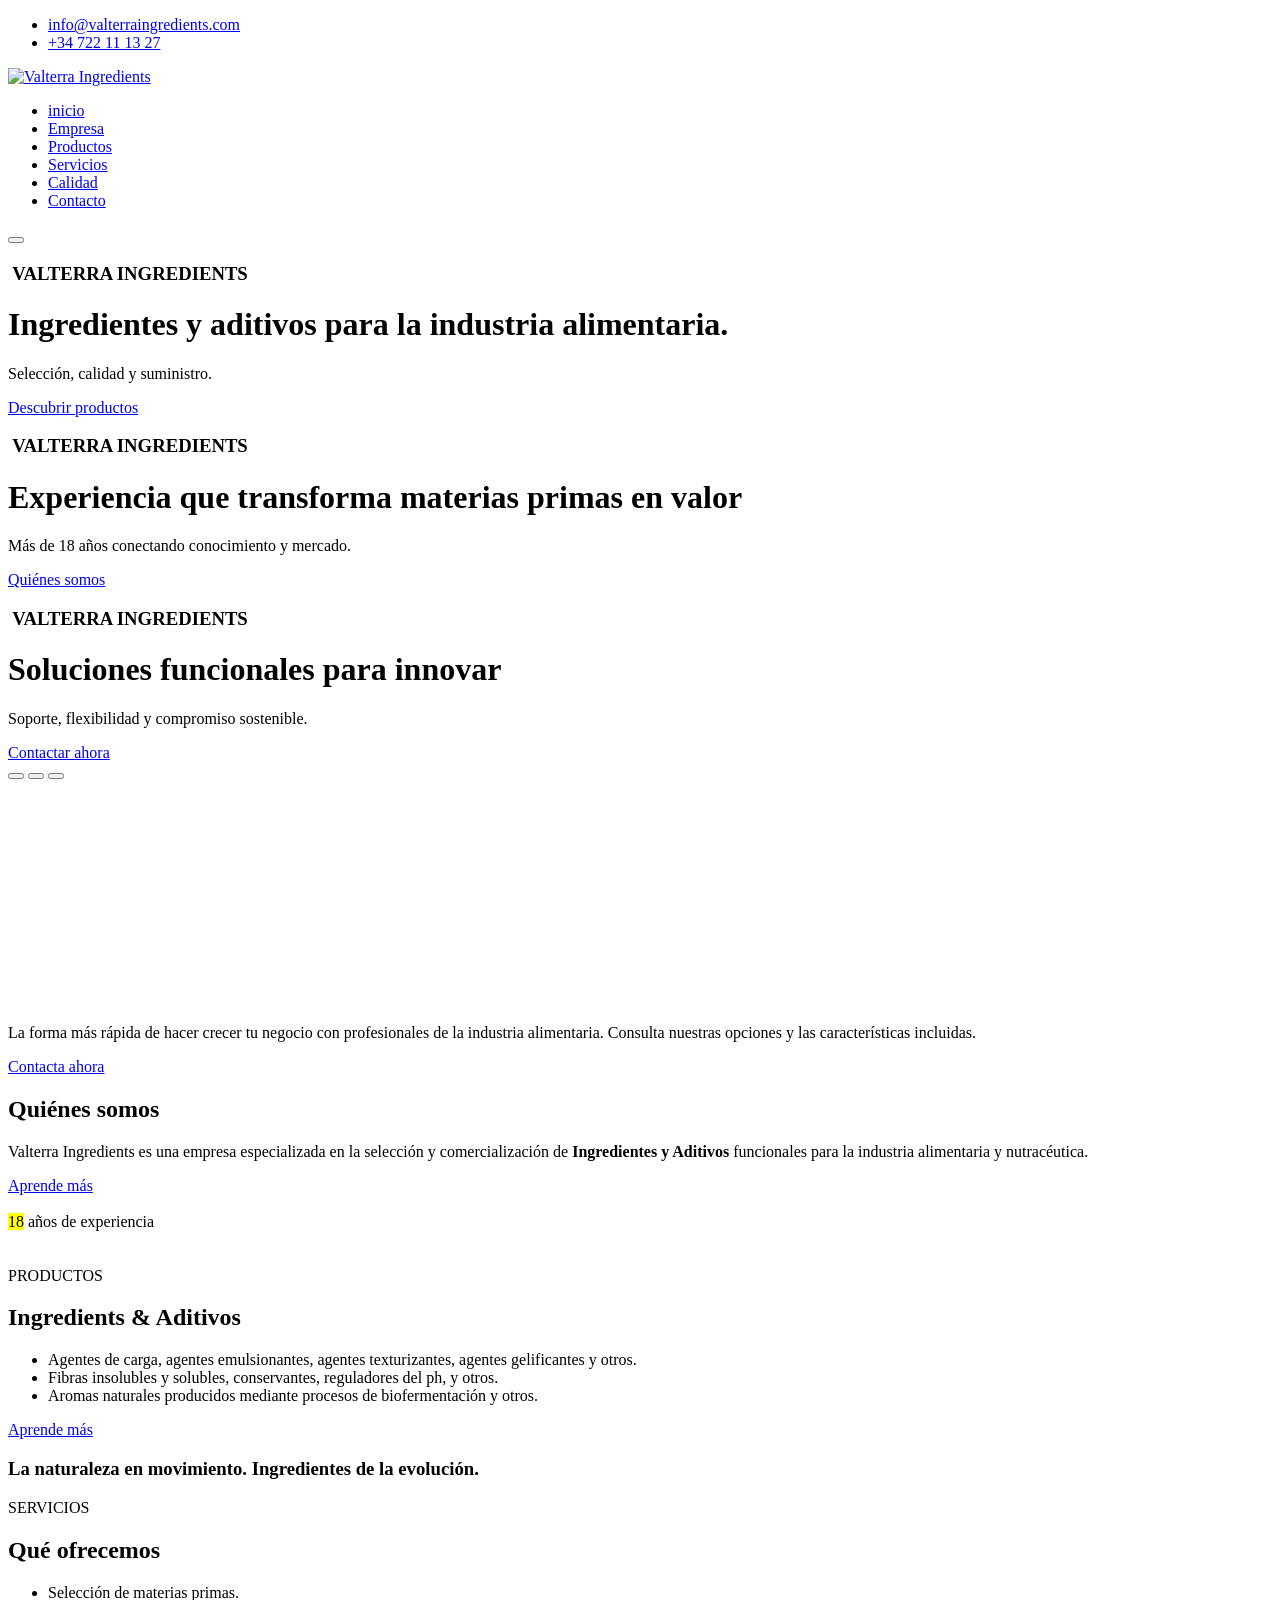
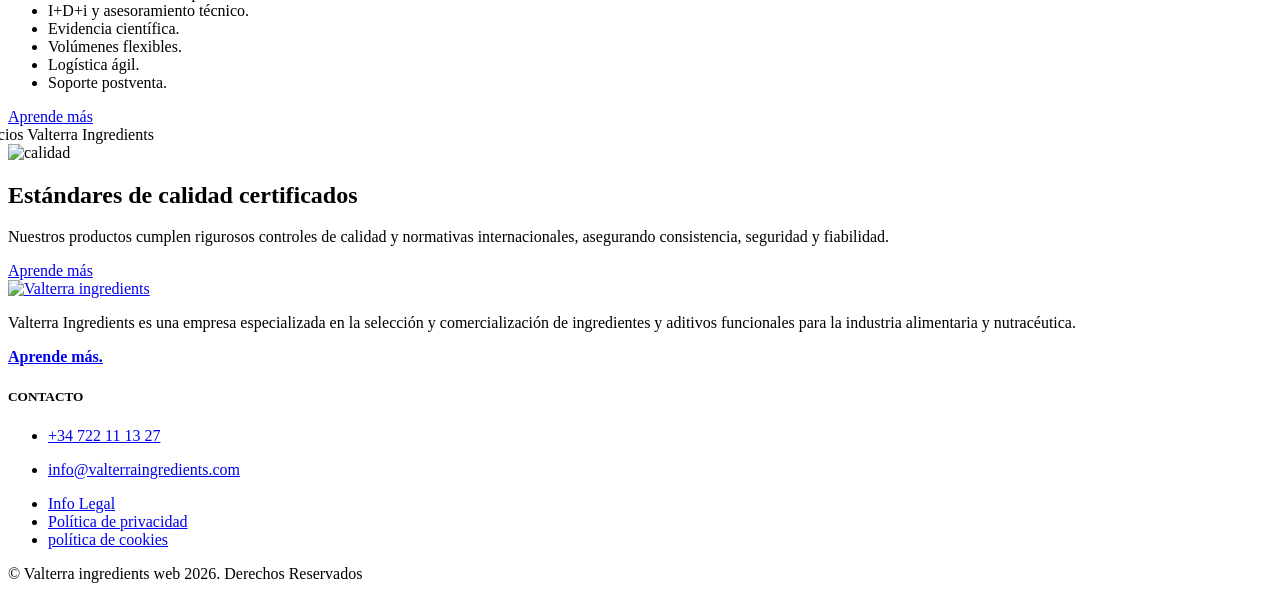
==== index.html @ 759c60b0 "Add files via upload" ====
<!DOCTYPE html>
<html lang="en">
	<head>

		<!-- Basic -->
		<meta charset="utf-8">
		<meta name="viewport" content="width=device-width, initial-scale=1">

		<title>Valterra Ingredients | Ingredientes y Aditivos para la Industria Alimentaria</title>	

		<meta name="keywords" content="ingredientes alimentarios, aditivos alimentarios, ingredientes funcionales, hidrocoloides, almidones, fibras, proteínas vegetales, nutracéutica, B2B ingredientes" />
		<meta name="description" content="Más de 18 años ofreciendo ingredientes y aditivos funcionales para la industria alimentaria. Soluciones a medida, calidad y soporte técnico.">
		<meta name="author" content="Luca Baseggio">
		<link rel="canonical" href="https://www.valterraingredients.com/">

		<!-- Favicon -->
		<link rel="shortcut icon" href="img/favicon.ico" type="image/x-icon" />
		<link rel="apple-touch-icon" href="img/apple-touch-icon.png">

		<!-- Mobile Metas -->
		<meta name="viewport" content="width=device-width, initial-scale=1, minimum-scale=1.0, shrink-to-fit=no">

		<!-- Web Fonts  -->
		<link id="googleFonts" href="https://fonts.googleapis.com/css?family=Poppins:300,400,500,600,700,800%7CShadows+Into+Light&display=swap" rel="stylesheet" type="text/css">

		<!-- Vendor CSS -->
		<link rel="stylesheet" href="vendor/bootstrap/css/bootstrap.min.css">
		<link rel="stylesheet" href="vendor/fontawesome-free/css/all.min.css">
		<link rel="stylesheet" href="vendor/animate/animate.compat.css">
		<link rel="stylesheet" href="vendor/simple-line-icons/css/simple-line-icons.min.css">
		<link rel="stylesheet" href="vendor/owl.carousel/assets/owl.carousel.min.css">
		<link rel="stylesheet" href="vendor/owl.carousel/assets/owl.theme.default.min.css">
		<link rel="stylesheet" href="vendor/magnific-popup/magnific-popup.min.css">

		<!-- Theme CSS -->
		<link rel="stylesheet" href="css/theme.css">
		<link rel="stylesheet" href="css/theme-elements.css">
		<link rel="stylesheet" href="css/theme-blog.css">
		<link rel="stylesheet" href="css/theme-shop.css">

		<!-- Current Page CSS -->
		<link rel="stylesheet" href="vendor/circle-flip-slideshow/css/component.css">

		<!-- Skin CSS -->
		<link id="skinCSS" rel="stylesheet" href="css/skins/default.css">

		<!-- Theme Custom CSS -->
		<link rel="stylesheet" href="css/custom.css">
		<style>
		@media (min-width: 992px) {
			.servicios-img-left {
				transform: translateX(-60px);
			}
		}

		@media (max-width: 991px) {
			.servicios-img-left {
				transform: none;
			}
		}
	</style>

	</head>
	<body data-plugin-page-transition>

		<div class="body">
			<header id="header" class="header-effect-shrink" data-plugin-options="{'stickyEnabled': true, 'stickyEffect': 'shrink', 'stickyEnableOnBoxed': true, 'stickyEnableOnMobile': false, 'stickyChangeLogo': true, 'stickyStartAt': 120, 'stickyHeaderContainerHeight': 70}">
				<div class="header-body border-color-primary header-body-bottom-border">
					<div class="header-top header-top-default border-bottom-0">
						<div class="container">
							<div class="header-row py-2">
								<div class="header-column justify-content-start">
									<div class="header-row">
										
									</div>
								</div>
								<div class="header-column justify-content-end">
									<div class="header-row">
										<nav class="header-nav-top">
											<ul class="nav nav-pills">
												<li class="nav-item">
													<a href="mailto:info@valterraingredients.com"><i class="far fa-envelope text-4 text-color-primary" style="top: 1px;"></i> info@valterraingredients.com</a>
												</li>
												<li class="nav-item">
													<a href="tel:+34 722 11 13 27"><i class="fab fa-whatsapp text-4 text-color-primary" style="top: 0;"></i> +34 722 11 13 27</a>
												</li>
											</ul>
										</nav>
									</div>
								</div>
							</div>
						</div>
					</div>
					<div class="header-container container">
						<div class="header-row">
							<div class="header-column">
								<div class="header-row">
									<div class="header-logo">
										<a href="index.html">
	<img alt="Valterra Ingredients" width="200" height="65" data-sticky-width="160" data-sticky-height="52" src="img/valterra-ingredients-logo.svg">
</a>
									</div>
								</div>
							</div>
							<div class="header-column justify-content-end">
								<div class="header-row">
									<div class="header-nav header-nav-line header-nav-top-line">
										<div class="header-nav-main header-nav-main-square header-nav-main-effect-2 header-nav-main-sub-effect-1">
											<nav class="collapse">
												<ul class="nav nav-pills" id="mainNav">
													<li class="dropdown">
														<a class="dropdown-item dropdown-toggle active" href="#">
															inicio
														</a>
														
													</li>
													<li class="dropdown dropdown-mega">
														<a class="dropdown-item dropdown-toggle" href="elements.html">
															Empresa
														</a>
														
													</li>
													<li class="dropdown">
														<a class="dropdown-item dropdown-toggle" href="productos.html">
															Productos
														</a>
														
													</li>
													<li class="dropdown">
														<a class="dropdown-item dropdown-toggle" href="#">
															Servicios
														</a>
														
													</li>
													<li class="dropdown">
														<a class="dropdown-item dropdown-toggle" href="#">
															Calidad
														</a>
													</li>
													<li class="dropdown">
														<a class="dropdown-item dropdown-toggle" href="#">
															Contacto
														</a>
														
													</li>
													
												</ul>
											</nav>
										</div>
										<button class="btn header-btn-collapse-nav" data-bs-toggle="collapse" data-bs-target=".header-nav-main nav">
											<i class="fas fa-bars"></i>
										</button>
									</div>
									
								</div>
							</div>
						</div>
					</div>
				</div>
			</header>

			<div role="main" class="main">
				<div class="owl-carousel owl-carousel-light owl-carousel-light-init-fadeIn owl-theme manual dots-inside dots-horizontal-center show-dots-hover dots-light nav-style-1 nav-inside nav-inside-plus nav-dark nav-lg nav-font-size-lg show-nav-hover mb-0" data-plugin-options="{'autoplayTimeout': 7000}" style="height: calc(100vh - 155px);">
					<div class="owl-stage-outer">
						<div class="owl-stage">

							<!-- Carousel Slide 1 -->
							<div class="owl-item position-relative overlay overlay-show overlay-op-5" style="background-image: url(img/slides/Valterra-slide1.webp); background-size: cover; background-position: center;">
								<div class="container position-relative z-index-3 h-100">
									<div class="row justify-content-center align-items-center h-100">
										<div class="col-lg-7 text-center">
											<div class="d-flex flex-column align-items-center justify-content-center h-100">
												<h3 class="position-relative text-color-light text-5 line-height-5 font-weight-medium ls-0 px-4 mb-2 appear-animation" data-appear-animation="fadeInDownShorterPlus" data-plugin-options="{'minWindowWidth': 0}">
													<span class="position-absolute right-100pct top-50pct transform3dy-n50 opacity-7">
														<img src="img/slides/slide-title-border-light.png" class="w-auto appear-animation" data-appear-animation="fadeInRightShorter" data-appear-animation-delay="250" data-plugin-options="{'minWindowWidth': 0}" alt="" />
													</span>
													VALTERRA INGREDIENTS
													<span class="position-absolute left-100pct top-50pct transform3dy-n50 opacity-7">
														<img src="img/slides/slide-title-border-light.png" class="w-auto appear-animation" data-appear-animation="fadeInLeftShorter" data-appear-animation-delay="250" data-plugin-options="{'minWindowWidth': 0}" alt="" />
													</span>
												</h3>
												<h1 class="text-color-light font-weight-extra-bold text-12-5 line-height-3 mb-2 appear-animation" data-appear-animation="blurIn" data-appear-animation-delay="500" data-plugin-options="{'minWindowWidth': 0}">Ingredientes y aditivos para la industria alimentaria.</h1>
												<p class="text-4-5 text-color-light font-weight-light opacity-7 text-center mb-5 px-lg-5" data-plugin-animated-letters data-plugin-options="{'startDelay': 1000, 'minWindowWidth': 0, 'animationSpeed': 30}">Selección, calidad y suministro.</p>
												<a href="productos.html" class="btn btn-light btn-outline btn-rounded text-color-light text-color-hover-dark font-weight-bold text-3 btn-px-5 py-3 appear-animation" data-appear-animation="fadeInUpShorter" data-appear-animation-delay="2500" data-plugin-options="{'minWindowWidth': 0}">Descubrir productos</a>
											</div>
										</div>
									</div>
								</div>
							</div>

							<!-- Carousel Slide 2 -->
							<div class="owl-item position-relative overlay overlay-show overlay-op-5" style="background-image: url(img/slides/Valterra-slide2.webp); background-size: cover; background-position: center;">
								<div class="container position-relative z-index-3 h-100">
									<div class="row justify-content-center align-items-center h-100">
										<div class="col-lg-7 text-center">
											<div class="d-flex flex-column align-items-center justify-content-center h-100">
												<h3 class="position-relative text-color-light text-5 line-height-5 font-weight-medium ls-0 px-4 mb-2 appear-animation" data-appear-animation="fadeInDownShorterPlus" data-plugin-options="{'minWindowWidth': 0}">
													<span class="position-absolute right-100pct top-50pct transform3dy-n50 opacity-7">
														<img src="img/slides/slide-title-border-light.png" class="w-auto appear-animation" data-appear-animation="fadeInRightShorter" data-appear-animation-delay="250" data-plugin-options="{'minWindowWidth': 0}" alt="" />
													</span>
													VALTERRA INGREDIENTS
													<span class="position-absolute left-100pct top-50pct transform3dy-n50 opacity-7">
														<img src="img/slides/slide-title-border-light.png" class="w-auto appear-animation" data-appear-animation="fadeInLeftShorter" data-appear-animation-delay="250" data-plugin-options="{'minWindowWidth': 0}" alt="" />
													</span>
												</h3>
												<h1 class="text-color-light font-weight-extra-bold text-12-5 line-height-3 mb-2 appear-animation" data-appear-animation="blurIn" data-appear-animation-delay="500" data-plugin-options="{'minWindowWidth': 0}">Experiencia que transforma materias primas en valor</h1>
												<p class="text-4-5 text-color-light font-weight-light opacity-7 text-center mb-5 px-lg-5" data-plugin-animated-letters data-plugin-options="{'startDelay': 1000, 'minWindowWidth': 0, 'animationSpeed': 30}">Más de 18 años conectando conocimiento y mercado.</p>
												<a href="#" class="btn btn-light btn-outline btn-rounded text-color-light text-color-hover-dark font-weight-bold text-3 btn-px-5 py-3 appear-animation" data-appear-animation="fadeInUpShorter" data-appear-animation-delay="2500" data-plugin-options="{'minWindowWidth': 0}">Quiénes somos</a>
											</div>
										</div>
									</div>
								</div>
							</div>

							<!-- Carousel Slide 3 -->
							<div class="owl-item position-relative overlay overlay-show overlay-op-5" style="background-image: url(img/slides/Valterra-slide3.webp); background-size: cover; background-position: center;">
								<div class="container position-relative z-index-3 h-100">
									<div class="row justify-content-center align-items-center h-100">
										<div class="col-lg-7 text-center">
											<div class="d-flex flex-column align-items-center justify-content-center h-100">
												<h3 class="position-relative text-color-light text-5 line-height-5 font-weight-medium ls-0 px-4 mb-2 appear-animation" data-appear-animation="fadeInDownShorterPlus" data-plugin-options="{'minWindowWidth': 0}">
													<span class="position-absolute right-100pct top-50pct transform3dy-n50 opacity-7">
														<img src="img/slides/slide-title-border-light.png" class="w-auto appear-animation" data-appear-animation="fadeInRightShorter" data-appear-animation-delay="250" data-plugin-options="{'minWindowWidth': 0}" alt="" />
													</span>
													VALTERRA INGREDIENTS
													<span class="position-absolute left-100pct top-50pct transform3dy-n50 opacity-7">
														<img src="img/slides/slide-title-border-light.png" class="w-auto appear-animation" data-appear-animation="fadeInLeftShorter" data-appear-animation-delay="250" data-plugin-options="{'minWindowWidth': 0}" alt="" />
													</span>
												</h3>
												<h1 class="text-color-light font-weight-extra-bold text-12-5 line-height-3 mb-2 appear-animation" data-appear-animation="blurIn" data-appear-animation-delay="500" data-plugin-options="{'minWindowWidth': 0}">Soluciones funcionales para innovar</h1>
												<p class="text-4-5 text-color-light font-weight-light opacity-7 text-center mb-5 px-lg-5" data-plugin-animated-letters data-plugin-options="{'startDelay': 1000, 'minWindowWidth': 0, 'animationSpeed': 30}">Soporte, flexibilidad y compromiso sostenible.</p>
												<a href="#" class="btn btn-light btn-outline btn-rounded text-color-light text-color-hover-dark font-weight-bold text-3 btn-px-5 py-3 appear-animation" data-appear-animation="fadeInUpShorter" data-appear-animation-delay="2500" data-plugin-options="{'minWindowWidth': 0}">Contactar ahora</a>
											</div>
										</div>
									</div>
								</div>
							</div>

						</div>
					</div>
					<div class="owl-dots mb-5">
						<button role="button" class="owl-dot active"><span></span></button>
						<button role="button" class="owl-dot"><span></span></button>
						<button role="button" class="owl-dot"><span></span></button>
					</div>
				</div>


				<div class="home-intro" id="home-intro">
					<div class="container">

						<div class="row align-items-center">
							<div class="col-lg-8">
								<p>
									La forma más rápida de hacer crecer tu negocio con profesionales de la <span class="highlighted-word">industria alimentaria.</span>
									<span>Consulta nuestras opciones y las características incluidas.</span>
								</p>
							</div>
							<div class="col-lg-4">
								<div class="get-started text-start text-lg-end">
									<a href="contacto.html" class="btn btn-primary btn-lg text-3 font-weight-semibold px-4 py-3">Contacta ahora</a>
									
								</div>
							</div>
						</div>

					</div>
				</div>
<div id="examples">
<section class="section section-height-3 bg-color-grey m-0 border-0">
					<div class="container">
						<div class="row align-items-center justify-content-center">
							<div class="col-lg-6 pb-sm-4 pb-lg-0 pe-lg-5 mb-sm-5 mb-lg-0">
								<h2 class="text-color-dark font-weight-normal text-6 mb-2">Quiénes <strong class="font-weight-extra-bold">somos</strong></h2>
								<p class="lead pe-lg-5 me-lg-5">Valterra Ingredients es una empresa especializada en la selección y comercialización de <strong>Ingredientes y Aditivos</strong> funcionales para la industria alimentaria y nutracéutica.</p>
								<a href="empresa.html" class="btn btn-dark font-weight-semibold btn-px-4 btn-py-2 text-2">Aprende más</a><br><br>
							<mark class="text-dark mark mark-pos-2 mark-height-50 mark-color bg-color-before-primary-rgba-30 font-secondary text-15 mark-height-30 n-ls-5 p-0">18</mark>
									<span class="custom-font-tertiary text-6 text-dark n-ls-1 fst-italic ps-2">años de experiencia</span></div>
							
									
								
							<div class="col-sm-8 col-md-6 col-lg-4 offset-sm-4 offset-md-4 offset-lg-2 position-relative mt-sm-5" style="top: 1.7rem;">
								<img src="img/home/valterra-home2.jpg" class="img-fluid position-absolute d-none d-sm-block appear-animation" data-appear-animation="expandIn" data-appear-animation-delay="300" style="top: 10%; left: -50%;" alt="" />
								<img src="img/home/valterra-home3.jpg" class="img-fluid position-absolute d-none d-sm-block appear-animation" data-appear-animation="expandIn" style="top: -33%; left: -29%;" alt="" />
								<img src="img/home/valterra-home1.jpg" class="img-fluid position-relative appear-animation mb-2" data-appear-animation="expandIn" data-appear-animation-delay="600" alt="" />
							</div>
						</div>
					</div>
				</section>
<div class="divider divider-primary">
								<i class="fas fa-chevron-down"></i>
							</div>
	
<section class="section section-height-3 section-parallax bg-color-light border-0 m-0" data-plugin-parallax data-plugin-options="{'speed': 1.5, 'parallaxHeight': '100%', 'offset': 70}" data-image-src="img/home/productos-background.jpg">
					<div class="container container-xl-custom">
						<div class="row align-items-center">
							<div class="col-md-6 col-lg-5 col-xl-6 text-center pe-5 mb-5 mb-md-0 appear-animation" data-appear-animation="fadeInLeftShorter" data-appear-animation-delay="400">
								<img src="img/home/productos-home.jpg" class="img-fluid" alt="" />
							</div>
							<div class="col-md-6 col-lg-7 col-xl-6 appear-animation" data-appear-animation="fadeInLeftShorter" data-appear-animation-delay="200">
								<span class="font-weight-bold text-color-dark opacity-8 text-4">PRODUCTOS</span>
								<h2 class="font-weight-bold text-9 mb-4">Ingredients & Aditivos</h2>
								<ul class="list list-icons pb-2 mb-4">
									<li><i class="fas fa-caret-right top-6"></i> <span class="text-4">Agentes de carga, agentes emulsionantes, agentes texturizantes, agentes gelificantes y otros.</span></li>
									<li><i class="fas fa-caret-right top-6"></i> <span class="text-4">Fibras insolubles y solubles, conservantes, reguladores del ph, y otros.</span></li>
									<li><i class="fas fa-caret-right top-6"></i> <span class="text-4">Aromas naturales producidos mediante procesos de biofermentación y otros.</span></li>
								</ul>
								<a href="productos.html" class="btn btn-primary font-weight-semibold rounded-0 btn-px-5 py-3 text-2">Aprende más</a>
							</div>
						</div>
					</div>
				</section>
					
	<div class="divider divider-primary">
								<i class="fas fa-chevron-down"></i>
							</div>
	
	
					<section class="section border-0 p-relative">
						<div class="particles-wrapper z-index-1">
							<div id="particles-1"></div>
						</div>
						<div class="container">
							<div class="row py-5 my-5">
								<div class="col text-center py-5">
									<h3 class="m-0 text-5-5"><span class="highlighted-word">La naturaleza en movimiento. Ingredientes de la evolución.</span></h3>
								</div>
							</div>
						</div>
					</section>
<div class="divider divider-primary">
								<i class="fas fa-chevron-down"></i>
							</div>
				
<section class="section section-height-3 section-parallax bg-color-light border-0 m-0" 
	data-plugin-parallax 
	data-plugin-options="{'speed': 1.5, 'parallaxHeight': '100%', 'offset': 70}" 
	data-image-src="img/home/servicios-background.jpg">

	<div class="container container-xl-custom">
		<div class="row align-items-center justify-content-center">

			<!-- TESTO A SINISTRA SU DESKTOP, SOTTO SU MOBILE -->
			<div class="col-md-6 col-lg-5 col-xl-5 offset-xl-1 order-2 order-md-1 appear-animation" 
				data-appear-animation="fadeInRightShorter" 
				data-appear-animation-delay="200">

				<span class="font-weight-bold text-color-dark opacity-8 text-4">SERVICIOS</span>

				<h2 class="font-weight-bold text-9 mb-4">Qué ofrecemos</h2>

				<ul class="list list-icons pb-2 mb-4">
					<li>
						<i class="fas fa-caret-right top-6"></i> 
						<span class="text-4">Selección de materias primas.</span>
					</li>

					<li>
						<i class="fas fa-caret-right top-6"></i> 
						<span class="text-4">I+D+i y asesoramiento técnico.</span>
					</li>

					<li>
						<i class="fas fa-caret-right top-6"></i> 
						<span class="text-4">Evidencia científica.</span>
					</li>

					<li>
						<i class="fas fa-caret-right top-6"></i> 
						<span class="text-4">Volúmenes flexibles.</span>
					</li>

					<li>
						<i class="fas fa-caret-right top-6"></i> 
						<span class="text-4">Logística ágil.</span>
					</li>

					<li>
						<i class="fas fa-caret-right top-6"></i> 
						<span class="text-4">Soporte postventa.</span>
					</li>
				</ul>

				<a href="servicios.html" class="btn btn-primary font-weight-semibold rounded-0 btn-px-5 py-3 text-2">
					Aprende más
				</a>

			</div>

			<!-- IMMAGINE A DESTRA SU DESKTOP, SOPRA SU MOBILE -->
			<div class="col-md-6 col-lg-5 col-xl-4 offset-xl-1 text-center ps-md-5 mb-5 mb-md-0 order-1 order-md-2 appear-animation servicios-img-left" 
				data-appear-animation="fadeInRightShorter" 
				data-appear-animation-delay="400">

				<img src="img/home/servicios-home.jpg" class="img-fluid" alt="Servicios Valterra Ingredients" />

			</div>

		</div>
	</div>

</section>
	
				</div>
				<div class="divider divider-primary">
								<i class="fas fa-chevron-down"></i>
							</div>
				
				<div class="container"><div class="row align-items-center pb-5 pb-lg-0 mb-5 mb-lg-0">
							<div class="col-lg-5 text-center text-lg-start appear-animation" data-appear-animation="fadeInRightShorterPlus" data-appear-animation-delay="100">
								<img src="img/home/home-quality.jpg" class="img-fluid rounded-circle mb-4 mb-lg-0" alt="calidad" />
							</div>
							<div class="col-lg-6 text-center text-lg-start appear-animation" data-appear-animation="fadeInRightShorterPlus" data-appear-animation-delay="100">
								<h2 class="text-color-dark font-weight-medium text-8 mb-4-5">Estándares de calidad <strong>certificados</strong></h2>
								<p class="text-3-5 line-height-8 mb-4">Nuestros productos cumplen rigurosos controles de calidad y normativas internacionales, asegurando consistencia, seguridad y fiabilidad. </p>
								<a href="calidad.html" class="btn btn-secondary btn-outline btn-rounded font-weight-bold btn-px-5 py-3">Aprende más</a>
							</div>
						</div>
				<div class="divider divider-primary">
								<i class="fas fa-chevron-down"></i>
							</div>

					

				</div>
                             
			

					
				
			</div>

			<footer id="footer">
				<div class="container">
					
					<div class="row py-5 my-4">
						<div class="col-md-6 mb-4 mb-lg-0">
							<a href="index.html" class="logo pe-0 pe-lg-3">
								<img alt="Valterra ingredients" src="img/valterra-ingredients-logo-white.png" class="opacity-7 bottom-4" height="50">
							</a>
							<p class="mt-2 mb-2">Valterra Ingredients es una empresa especializada en la selección y comercialización de ingredientes y aditivos funcionales para la industria alimentaria y nutracéutica.</p>
							<p class="mb-0"><a href="empresa.html" class="btn-flat btn-xs text-color-light"><strong class="text-2">Aprende más.</strong><i class="fas fa-angle-right p-relative top-1 ps-2"></i></a></p>
						</div>
						<div class="col-md-6">
							<h5 class="text-3 mb-3">CONTACTO</h5>
							<div class="row">
								<div class="col-md-6">
									<ul class="list list-icons list-icons-lg">
										
										<li class="mb-1"><i class="fab fa-whatsapp text-color-primary"></i><p class="m-0"><a href="tel:+34 722 11 13 27">+34 722 11 13 27</a></p></li>
										<li class="mb-1"><i class="far fa-envelope text-color-primary"></i><p class="m-0"><a href="mailto:info@valterraingredients.com">info@valterraingredients.com</a></p></li>
									</ul>
								</div>
								<div class="col-md-6">
									<ul class="list list-icons list-icons-sm">
										<li><i class="fas fa-angle-right"></i><a href="infolegal.html" class="link-hover-style-1 ms-1">Info Legal</a></li>
										<li><i class="fas fa-angle-right"></i><a href="politica-de-privacidad.html" class="link-hover-style-1 ms-1">Política de privacidad</a></li>
										<li><i class="fas fa-angle-right"></i><a href="politica-de-cookies.html" class="link-hover-style-1 ms-1">política de cookies</a></li>
									</ul>
								</div>
							</div>
						</div>
					</div>
				</div>
				<div class="footer-copyright footer-copyright-style-2">
					<div class="container py-2">
						<div class="row py-4">
							<div class="col d-flex align-items-center justify-content-center">
								<p>© Valterra ingredients web 2026. Derechos Reservados </p>
							</div>
						</div>
					</div>
				</div>
			</footer>
		</div>

		<!-- Vendor -->
		<script src="vendor/plugins/js/plugins.min.js"></script>
		<script src="vendor/particles/particles.min.js"></script>

		<!-- Theme Base, Components and Settings -->
		<script src="js/theme.js"></script>

		<!-- Circle Flip Slideshow Script -->
		<script src="vendor/circle-flip-slideshow/js/jquery.flipshow.min.js"></script>
		<!-- Current Page Views -->
		<script src="js/views/view.home.js"></script>

		<!-- Theme Custom -->
		<script src="js/custom.js"></script>

		<!-- Theme Initialization Files -->
		<script src="js/theme.init.js"></script>
<!-- Examples -->
		<script src="js/examples/examples.particles.js"></script>
	</body>
</html>
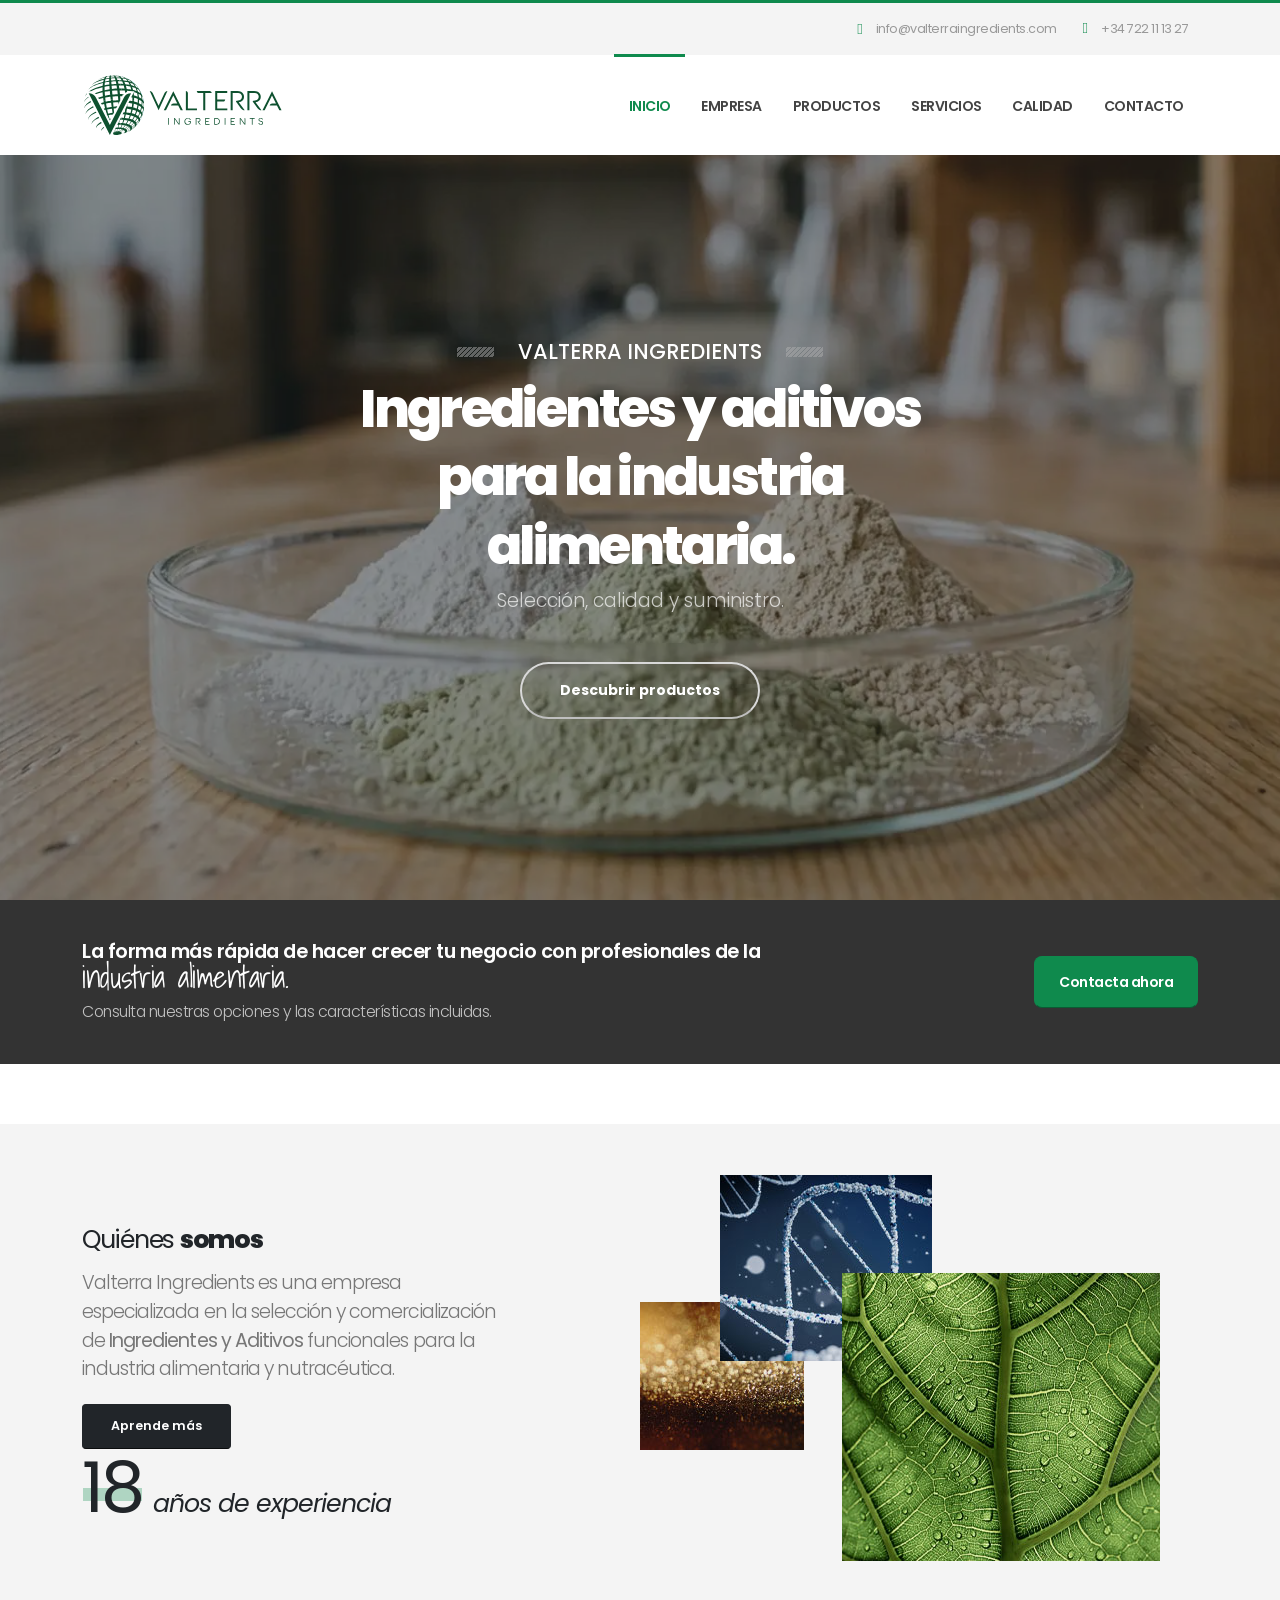
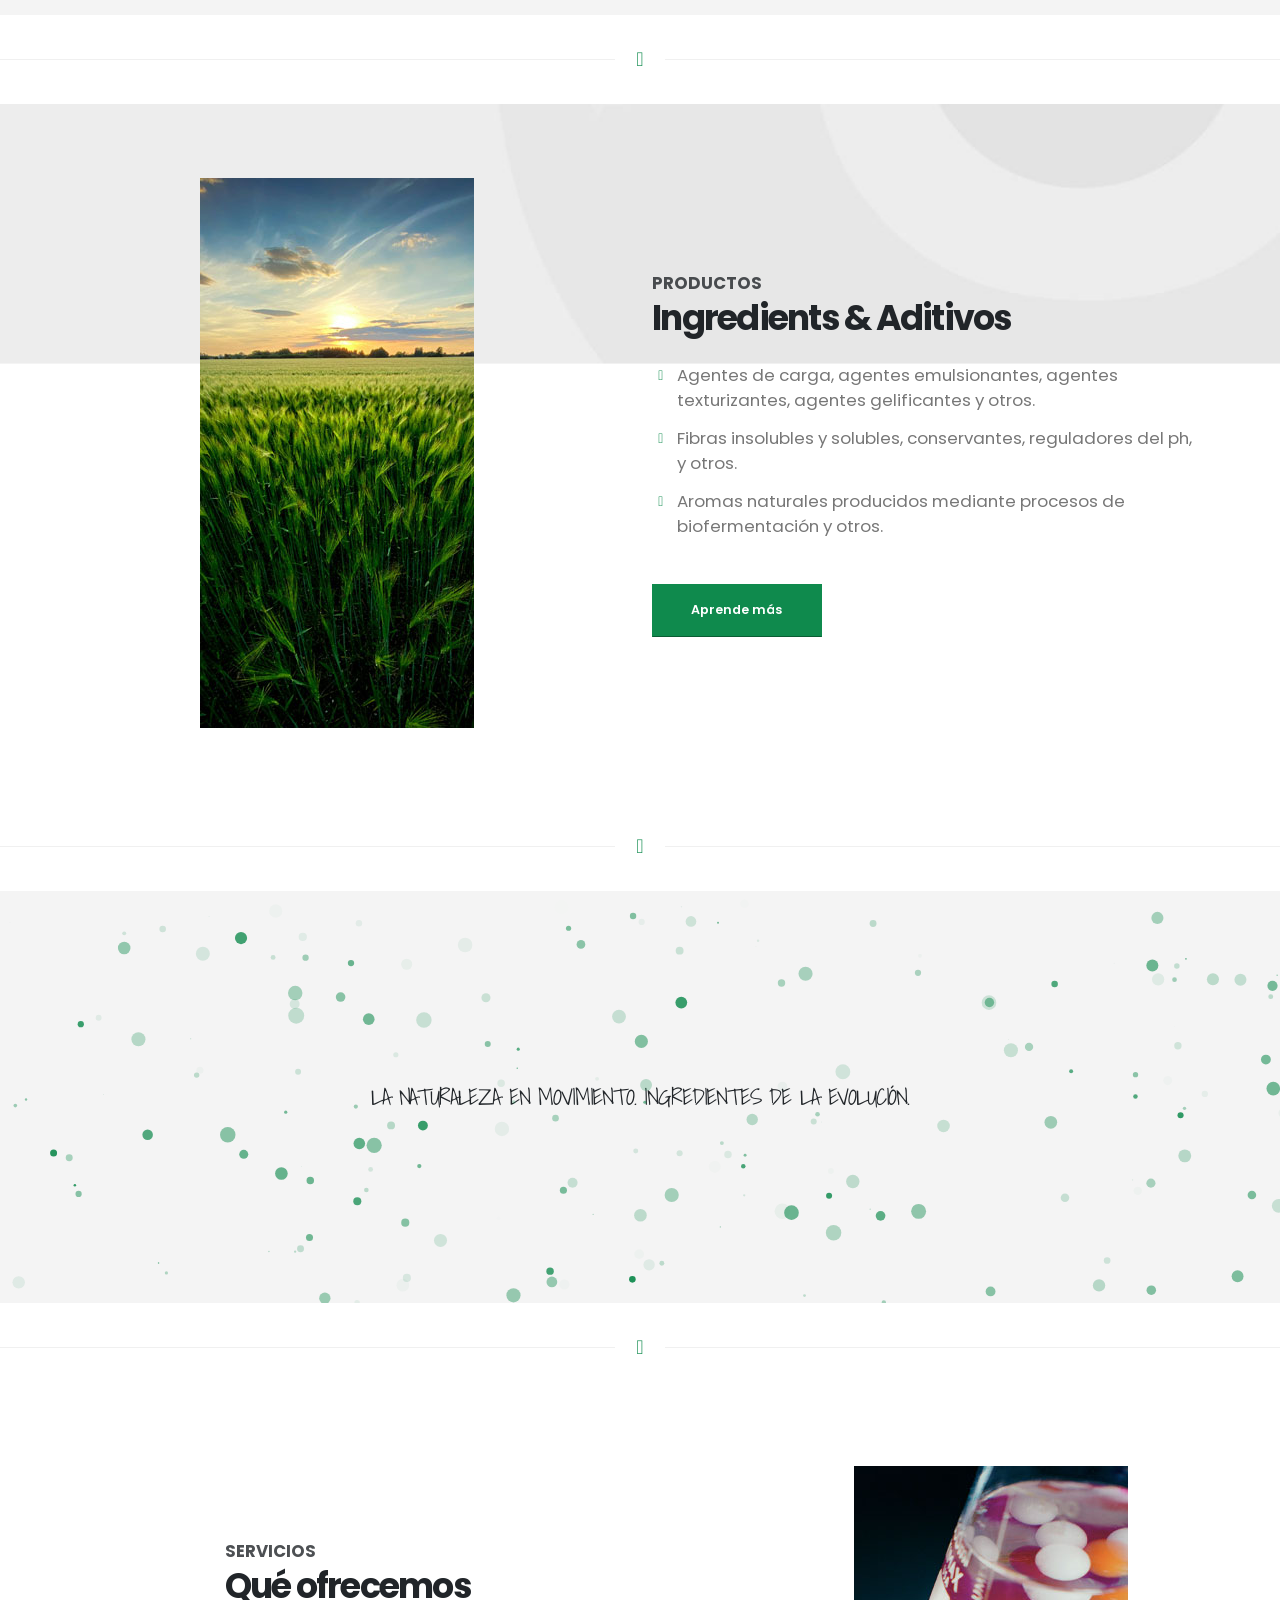
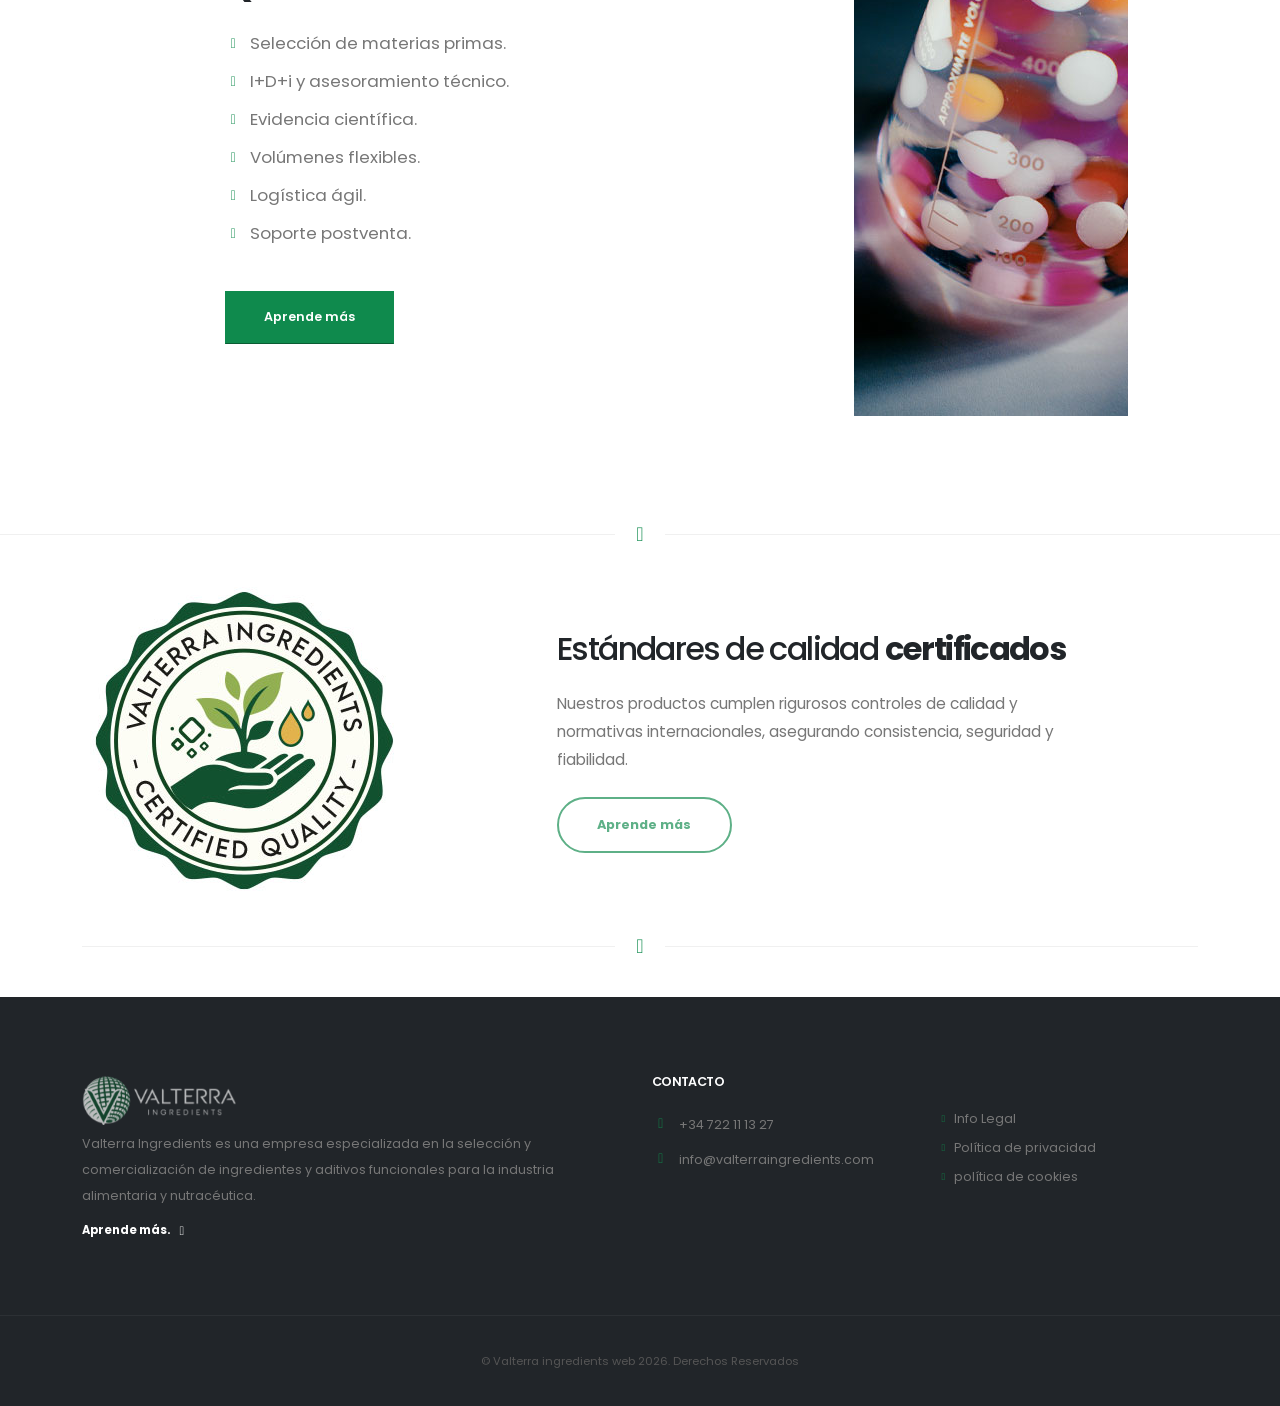
==== commit 09597646: "Add files via upload" ====
--- a/index.html
+++ b/index.html
@@ -1,52 +1,79 @@
 <!DOCTYPE html>
-<html lang="en">
+<html lang="es">
 	<head>
 
-		<!-- Basic -->
-		<meta charset="utf-8">
-		<meta name="viewport" content="width=device-width, initial-scale=1">
-
-		<title>Valterra Ingredients | Ingredientes y Aditivos para la Industria Alimentaria</title>	
-
-		<meta name="keywords" content="ingredientes alimentarios, aditivos alimentarios, ingredientes funcionales, hidrocoloides, almidones, fibras, proteínas vegetales, nutracéutica, B2B ingredientes" />
-		<meta name="description" content="Más de 18 años ofreciendo ingredientes y aditivos funcionales para la industria alimentaria. Soluciones a medida, calidad y soporte técnico.">
-		<meta name="author" content="Luca Baseggio">
-		<link rel="canonical" href="https://www.valterraingredients.com/">
-
-		<!-- Favicon -->
-		<link rel="shortcut icon" href="img/favicon.ico" type="image/x-icon" />
-		<link rel="apple-touch-icon" href="img/apple-touch-icon.png">
-
-		<!-- Mobile Metas -->
-		<meta name="viewport" content="width=device-width, initial-scale=1, minimum-scale=1.0, shrink-to-fit=no">
-
-		<!-- Web Fonts  -->
-		<link id="googleFonts" href="https://fonts.googleapis.com/css?family=Poppins:300,400,500,600,700,800%7CShadows+Into+Light&display=swap" rel="stylesheet" type="text/css">
-
-		<!-- Vendor CSS -->
-		<link rel="stylesheet" href="vendor/bootstrap/css/bootstrap.min.css">
-		<link rel="stylesheet" href="vendor/fontawesome-free/css/all.min.css">
-		<link rel="stylesheet" href="vendor/animate/animate.compat.css">
-		<link rel="stylesheet" href="vendor/simple-line-icons/css/simple-line-icons.min.css">
-		<link rel="stylesheet" href="vendor/owl.carousel/assets/owl.carousel.min.css">
-		<link rel="stylesheet" href="vendor/owl.carousel/assets/owl.theme.default.min.css">
-		<link rel="stylesheet" href="vendor/magnific-popup/magnific-popup.min.css">
-
-		<!-- Theme CSS -->
-		<link rel="stylesheet" href="css/theme.css">
-		<link rel="stylesheet" href="css/theme-elements.css">
-		<link rel="stylesheet" href="css/theme-blog.css">
-		<link rel="stylesheet" href="css/theme-shop.css">
-
-		<!-- Current Page CSS -->
-		<link rel="stylesheet" href="vendor/circle-flip-slideshow/css/component.css">
-
-		<!-- Skin CSS -->
-		<link id="skinCSS" rel="stylesheet" href="css/skins/default.css">
-
-		<!-- Theme Custom CSS -->
-		<link rel="stylesheet" href="css/custom.css">
-		<style>
+	<!-- Basic -->
+	<meta charset="utf-8">
+	<meta name="viewport" content="width=device-width, initial-scale=1, minimum-scale=1.0, shrink-to-fit=no">
+	<meta name="theme-color" content="#1F4D3A">
+	<meta name="robots" content="index, follow">
+	<meta name="language" content="es">
+	<meta http-equiv="content-language" content="es">
+
+	<title>Valterra Ingredients | Ingredientes y Aditivos Alimentarios</title>
+
+	<meta name="description" content="Proveedor B2B de ingredientes y aditivos funcionales para la industria alimentaria y nutracéutica. Calidad, trazabilidad y soporte técnico.">
+	<meta name="keywords" content="ingredientes alimentarios, aditivos alimentarios, ingredientes funcionales, hidrocoloides, almidones, fibras, proteínas vegetales, nutracéutica, B2B ingredientes">
+	<meta name="author" content="Luca Baseggio">
+
+	<link rel="canonical" href="https://www.valterraingredients.com/">
+
+	<!-- Open Graph / Facebook / LinkedIn -->
+	<meta property="og:locale" content="es_ES">
+	<meta property="og:type" content="website">
+	<meta property="og:site_name" content="Valterra Ingredients">
+	<meta property="og:title" content="Valterra Ingredients | Ingredientes y Aditivos Alimentarios">
+	<meta property="og:description" content="Proveedor de ingredientes y aditivos funcionales para la industria alimentaria y nutracéutica. Calidad, trazabilidad y soporte técnico.">
+	<meta property="og:url" content="https://www.valterraingredients.com/">
+	<meta property="og:image" content="https://www.valterraingredients.com/img/og/og-valterra-ingredients.jpg">
+	<meta property="og:image:type" content="image/jpeg">
+	<meta property="og:image:width" content="1200">
+	<meta property="og:image:height" content="630">
+	<meta property="og:image:alt" content="Valterra Ingredients - Ingredientes y aditivos funcionales para la industria alimentaria">
+
+	<!-- Twitter / X -->
+	<meta name="twitter:card" content="summary_large_image">
+	<meta name="twitter:title" content="Valterra Ingredients | Ingredientes y Aditivos Alimentarios">
+	<meta name="twitter:description" content="Proveedor de ingredientes y aditivos funcionales para la industria alimentaria y nutracéutica. Calidad, trazabilidad y soporte técnico.">
+	<meta name="twitter:image" content="https://www.valterraingredients.com/img/og/og-valterra-ingredients.jpg">
+	<meta name="twitter:image:alt" content="Valterra Ingredients - Ingredientes y aditivos funcionales para la industria alimentaria">
+
+	<!-- Favicon -->
+	<link rel="icon" type="image/png" href="/img/favicon/favicon-96x96.png" sizes="96x96">
+	<link rel="icon" type="image/svg+xml" href="/img/favicon/favicon.svg">
+	<link rel="shortcut icon" href="/img/favicon/favicon.ico">
+	<link rel="apple-touch-icon" sizes="180x180" href="/img/favicon/apple-touch-icon.png">
+	<meta name="apple-mobile-web-app-title" content="Valterra">
+	<link rel="manifest" href="/img/favicon/site.webmanifest">
+
+	<!-- Web Fonts -->
+	<link id="googleFonts" href="https://fonts.googleapis.com/css?family=Poppins:300,400,500,600,700,800%7CShadows+Into+Light&display=swap" rel="stylesheet" type="text/css">
+
+	<!-- Vendor CSS -->
+	<link rel="stylesheet" href="vendor/bootstrap/css/bootstrap.min.css">
+	<link rel="stylesheet" href="vendor/fontawesome-free/css/all.min.css">
+	<link rel="stylesheet" href="vendor/animate/animate.compat.css">
+	<link rel="stylesheet" href="vendor/simple-line-icons/css/simple-line-icons.min.css">
+	<link rel="stylesheet" href="vendor/owl.carousel/assets/owl.carousel.min.css">
+	<link rel="stylesheet" href="vendor/owl.carousel/assets/owl.theme.default.min.css">
+	<link rel="stylesheet" href="vendor/magnific-popup/magnific-popup.min.css">
+
+	<!-- Theme CSS -->
+	<link rel="stylesheet" href="css/theme.css">
+	<link rel="stylesheet" href="css/theme-elements.css">
+	<link rel="stylesheet" href="css/theme-blog.css">
+	<link rel="stylesheet" href="css/theme-shop.css">
+
+	<!-- Current Page CSS -->
+	<link rel="stylesheet" href="vendor/circle-flip-slideshow/css/component.css">
+
+	<!-- Skin CSS -->
+	<link id="skinCSS" rel="stylesheet" href="css/skins/default.css">
+
+	<!-- Theme Custom CSS -->
+	<link rel="stylesheet" href="css/custom.css">
+
+	<style>
 		@media (min-width: 992px) {
 			.servicios-img-left {
 				transform: translateX(-60px);
@@ -60,7 +87,7 @@
 		}
 	</style>
 
-	</head>
+</head>
 	<body data-plugin-page-transition>
 
 		<div class="body">
--- a/css/theme.css
+++ b/css/theme.css
@@ -0,0 +1,17280 @@
+/*
+Name: 			theme.css
+Written by: 	Okler Themes - (http://www.okler.net)
+Theme Version:	13.0.0
+*/
+/* Base */
+html {
+	direction: ltr;
+	overflow-x: hidden;
+	box-shadow: none !important;
+}
+
+@media (prefers-reduced-motion: no-preference) {
+	:root {
+		scroll-behavior: auto;
+	}
+}
+
+body {
+	background-color: var(--light);
+	color: var(--default);
+	font-family: "Poppins", Arial, sans-serif;
+	font-size: 14px;
+	line-height: 26px;
+	margin: 0;
+	-webkit-font-smoothing: antialiased;
+	-webkit-text-size-adjust: 100%;
+}
+
+body a {
+	outline: none !important;
+}
+
+/* Selection */
+::-moz-selection {
+	color: var(--primary-inverse);
+	background: var(--primary);
+}
+
+::selection {
+	color: var(--primary-inverse);
+	background: var(--primary);
+}
+
+/* Body */
+.body {
+	background-color: var(--light);
+}
+
+html.safari:not(.no-safari-overflow-x-fix) .body {
+	overflow-x: hidden;
+}
+
+a {
+	text-decoration: none;
+}
+
+a:not(.btn):hover {
+	text-decoration: underline;
+}
+
+li {
+	line-height: 24px;
+}
+
+@media (max-width: 575px) {
+	body {
+		font-size: 13px;
+	}
+}
+
+/* Bootstrap Vars */
+.offcanvas, .offcanvas-xxl, .offcanvas-xl, .offcanvas-lg, .offcanvas-md, .offcanvas-sm {
+	--bs-offcanvas-zindex: 10000;
+}
+
+/* Header */
+#header {
+	position: relative;
+	z-index: 1030;
+}
+
+#header .header-body {
+	display: flex;
+	flex-direction: column;
+	background: var(--light);
+	transition: min-height 0.3s ease;
+	width: 100%;
+	border-top: 3px solid #EDEDED;
+	border-bottom: 1px solid transparent;
+	z-index: 1001;
+}
+
+#header .header-body.header-body-bottom-border-fixed {
+	border-bottom: 1px solid rgba(234, 234, 234, 0.5) !important;
+}
+
+#header .header-body[class*="border-color-"] {
+	border-bottom: 0 !important;
+}
+
+#header .header-container {
+	position: relative;
+	display: flex;
+	flex-flow: row wrap;
+	align-items: center;
+	transition: ease height 300ms;
+}
+
+@media (max-width: 991px) {
+	#header .header-container:not(.container):not(.container-fluid) .header-nav-main {
+		padding: 0 0.75rem;
+	}
+}
+
+#header .header-container.header-container-height-xs {
+	height: 80px;
+}
+
+#header .header-container.header-container-height-sm {
+	height: 100px;
+}
+
+#header .header-container.header-container-height-md {
+	height: 125px;
+}
+
+#header .header-container.header-container-height-lg {
+	height: 145px;
+}
+
+#header .container {
+	position: relative;
+}
+
+@media (max-width: 767px) {
+	#header .container {
+		width: 100%;
+	}
+}
+
+#header .header-row {
+	display: flex;
+	flex-grow: 1;
+	align-items: center;
+	align-self: stretch;
+	max-height: 100%;
+}
+
+#header .header-column {
+	display: flex;
+	align-self: stretch;
+	align-items: center;
+	flex-grow: 1;
+	flex-direction: column;
+}
+
+#header .header-column.header-column-border-right {
+	border-right: 1px solid rgba(0, 0, 0, 0.06);
+}
+
+#header .header-column.header-column-border-left {
+	border-left: 1px solid rgba(0, 0, 0, 0.06);
+}
+
+#header .header-column .header-row {
+	justify-content: inherit;
+}
+
+#header .header-column .header-extra-info {
+	list-style: outside none none;
+	margin: 0;
+	padding: 0;
+}
+
+#header .header-column .header-extra-info li {
+	display: inline-flex;
+	margin-left: 25px;
+}
+
+#header .header-column .header-extra-info li .header-extra-info-icon {
+	font-size: 32px;
+	font-size: 2rem;
+	margin-right: 10px;
+}
+
+#header .header-column .header-extra-info li .header-extra-info-text label {
+	display: block;
+	margin: 0;
+	color: #999;
+	font-size: 12px;
+	font-size: 0.75rem;
+	line-height: 1.2;
+}
+
+#header .header-column .header-extra-info li .header-extra-info-text strong {
+	display: block;
+	margin: 0;
+	color: var(--dark--200);
+	font-size: 14.4px;
+	font-size: 0.9rem;
+	line-height: 1.3;
+}
+
+#header .header-column .header-extra-info li .header-extra-info-text a {
+	color: var(--dark--200);
+}
+
+#header .header-column .header-extra-info li .feature-box p {
+	margin: 0;
+}
+
+#header .header-column .header-extra-info li .feature-box small {
+	position: relative;
+	top: -4px;
+	font-size: 80%;
+}
+
+#header.header-no-min-height .header-body {
+	min-height: 0 !important;
+}
+
+#header .header-top {
+	display: flex;
+	align-items: center;
+	border-bottom: 2px solid rgba(0, 0, 0, 0.06);
+	min-height: 47px;
+}
+
+#header .header-top.header-top-light-border-bottom {
+	border-bottom-color: var(--light-rgba-10);
+}
+
+#header .header-top.header-top-simple-border-bottom {
+	border-bottom-width: 1px;
+}
+
+#header .header-top.header-top-default {
+	background: var(--grey-100);
+}
+
+#header .header-top.header-top-borders {
+	border-bottom-width: 1px;
+}
+
+#header .header-top.header-top-borders .nav-item-borders {
+	border-right: 1px solid rgba(0, 0, 0, 0.06);
+	padding-left: 12px;
+	padding-right: 12px;
+}
+
+#header .header-top.header-top-borders .nav-item-borders:first-child {
+	padding-left: 0;
+}
+
+#header .header-top.header-top-borders .nav-item-borders:last-child {
+	border-right: 0;
+}
+
+#header .header-top.header-top-light-borders {
+	border-bottom-color: var(--light-rgba-20);
+}
+
+#header .header-top.header-top-light-borders.header-top-borders .nav-item-borders {
+	border-right-color: var(--light-rgba-20);
+}
+
+#header .header-top.header-top-light-2-borders {
+	border-bottom-color: rgba(255, 255, 255, 0.06);
+}
+
+#header .header-top.header-top-light-2-borders.header-top-borders .nav-item-borders {
+	border-right-color: rgba(255, 255, 255, 0.06);
+}
+
+#header .header-top.header-top-bottom-containered-border {
+	border-bottom: 0;
+}
+
+#header .header-top.header-top-bottom-containered-border > .container > .header-row {
+	border-bottom: 1px solid rgba(0, 0, 0, 0.06);
+}
+
+#header .header-top.header-top-small-minheight {
+	min-height: 38px;
+}
+
+#header .header-top.header-top-semi-transparent {
+	background-color: rgba(0, 0, 0, 0.15);
+}
+
+#header .header-top.header-top-semi-transparent-light {
+	background-color: rgba(255, 255, 255, 0.15);
+}
+
+#header .header-logo {
+	margin: 16px 0;
+	margin: 1rem 0;
+	position: relative;
+	z-index: 1;
+}
+
+#header .header-logo img {
+	transition: all 0.3s ease;
+	position: relative;
+	top: 0;
+	image-rendering: -webkit-optimize-contrast;
+	transform: translateZ(0);
+}
+
+#header .header-nav {
+	padding: 16px 0;
+	padding: 1rem 0;
+	min-height: 70px;
+}
+
+#header .header-nav-top {
+	display: flex;
+	align-self: stretch;
+	align-items: center;
+}
+
+#header .header-nav-top .nav > li > a, #header .header-nav-top .nav > li > span {
+	color: #999;
+	font-size: 0.9em;
+	padding: 6px 10px;
+	display: inline-block;
+	letter-spacing: -0.5px;
+}
+
+#header .header-nav-top .nav > li > a [class*="fa-"], #header .header-nav-top .nav > li > a .icons, #header .header-nav-top .nav > li > span [class*="fa-"], #header .header-nav-top .nav > li > span .icons {
+	margin-right: 3px;
+	font-size: 0.8em;
+	position: relative;
+}
+
+#header .header-nav-top .nav > li > a {
+	text-decoration: none;
+}
+
+#header .header-nav-top .nav > li > a:hover, #header .header-nav-top .nav > li > a a:focus {
+	background: transparent;
+}
+
+#header .header-nav-top .nav > li.open > .dropdown-menu-toggle, #header .header-nav-top .nav > li.accessibility-open > .dropdown-menu-toggle {
+	border-radius: var(--border-radius) var(--border-radius) 0 0;
+}
+
+#header .header-nav-top .nav > li + .nav-item-left-border {
+	margin-left: 10px;
+	padding-left: 10px;
+	position: relative;
+}
+
+#header .header-nav-top .nav > li + .nav-item-left-border:after {
+	background: rgba(0, 0, 0, 0.08);
+	content: "";
+	width: 1px;
+	height: 16px;
+	position: absolute;
+	display: block;
+	top: 50%;
+	transform: translate3d(0, -50%, 0);
+	left: 0;
+}
+
+#header .header-nav-top .nav > li + .nav-item-right-border {
+	margin-right: 10px;
+	padding-right: 10px;
+	position: relative;
+}
+
+#header .header-nav-top .nav > li + .nav-item-right-border:before {
+	background: rgba(0, 0, 0, 0.08);
+	content: "";
+	width: 1px;
+	height: 16px;
+	position: absolute;
+	display: block;
+	top: 50%;
+	transform: translate3d(0, -50%, 0);
+	right: 0;
+}
+
+#header .header-nav-top .nav > li.nav-item-left-border.nav-item-left-border-remove:after {
+	content: none;
+}
+
+#header .header-nav-top .nav > li.nav-item-left-border.nav-item-right-border-remove:before {
+	content: none;
+}
+
+@media (max-width: 575px) {
+	#header .header-nav-top .nav > li:not(.d-none) {
+		margin-left: 0;
+		padding-left: 0;
+	}
+}
+
+@media (max-width: 767px) {
+	#header .header-nav-top .nav > li.nav-item-left-border-remove.d-none {
+		margin-left: 0;
+		padding-left: 0;
+	}
+
+	#header .header-nav-top .nav > li.nav-item-right-border-remove.d-none {
+		margin-left: 0;
+		padding-left: 0;
+	}
+}
+
+#header .header-nav-top .nav > li.nav-item-left-border.nav-item-left-border-show:after {
+	content: '';
+}
+
+#header .header-nav-top .nav > li.nav-item-right-border.nav-item-right-border-show:after {
+	content: '';
+}
+
+@media (min-width: 576px) {
+	#header .header-nav-top .nav > li.nav-item-left-border.nav-item-left-border-sm-show:after {
+		content: '';
+	}
+
+	#header .header-nav-top .nav > li.nav-item-right-border.nav-item-right-border-sm-show:after {
+		content: '';
+	}
+}
+
+@media (min-width: 768px) {
+	#header .header-nav-top .nav > li.nav-item-left-border.nav-item-left-border-md-show:after {
+		content: '';
+	}
+
+	#header .header-nav-top .nav > li.nav-item-right-border.nav-item-right-border-md-show:after {
+		content: '';
+	}
+}
+
+@media (min-width: 992px) {
+	#header .header-nav-top .nav > li.nav-item-left-border.nav-item-left-border-lg-show:after {
+		content: '';
+	}
+
+	#header .header-nav-top .nav > li.nav-item-right-border.nav-item-right-border-lg-show:after {
+		content: '';
+	}
+}
+
+@media (min-width: 1200px) {
+	#header .header-nav-top .nav > li.nav-item-left-border.nav-item-left-border-xl-show:after {
+		content: '';
+	}
+
+	#header .header-nav-top .nav > li.nav-item-right-border.nav-item-right-border-xl-show:after {
+		content: '';
+	}
+}
+
+#header .header-nav-top .nav > li.nav-item.dropdown.show .nav-link {
+	background: transparent;
+}
+
+#header .header-nav-top .nav > li.nav-item:not(.dropdown) > a [class*="fa-"], #header .header-nav-top .nav > li.nav-item:not(.dropdown) > a .icons {
+	left: -1px;
+	top: -1px;
+}
+
+#header .header-nav-top .nav > li.nav-item-anim-icon > a:hover [class*="fa-"], #header .header-nav-top .nav > li.nav-item-anim-icon > a:hover .icons {
+	animation: navItemArrow 600ms ease;
+	animation-iteration-count: infinite;
+}
+
+#header .header-nav-top .dropdown .dropdown-item {
+	font-size: 0.75em;
+}
+
+#header .header-nav-top .dropdown-menu {
+	border: 0;
+	margin-top: -2px;
+	margin-left: -2px;
+	padding: 0;
+	box-shadow: 0 10px 30px 10px rgba(0, 0, 0, 0.05);
+	background: var(--light);
+	padding: 3px;
+	min-width: 180px;
+	z-index: 10000;
+	margin-right: 0;
+	margin-top: 1px;
+	transition: opacity .2s ease-out;
+	border-radius: 0;
+}
+
+#header .header-nav-top .dropdown-menu:before {
+	content: '';
+	display: block;
+	position: absolute;
+	top: 0;
+	right: 5px;
+	width: 0;
+	height: 0;
+	border-left: 7px solid transparent;
+	border-right: 7px solid transparent;
+	border-bottom: 7px solid white;
+	transform: translate3d(-7px, -6px, 0);
+}
+
+#header .header-nav-top .dropdown-menu.dropdow-menu-arrow-right:before {
+	right: auto;
+	left: 20px;
+}
+
+#header .header-nav-top .dropdown-menu a {
+	color: #999;
+	padding: 5px 12px;
+	font-size: 0.9em;
+}
+
+#header .header-nav-top .dropdown-menu a:active {
+	color: var(--light);
+}
+
+#header .header-nav-top .flag {
+	margin-right: 2px;
+	position: relative;
+	top: -1px;
+}
+
+#header .header-nav-features {
+	position: relative;
+	padding-left: 20px;
+	margin-left: 10px;
+}
+
+#header .header-nav-features:before, #header .header-nav-features:after {
+	background: rgba(0, 0, 0, 0.03);
+	content: none;
+	width: 1px;
+	height: 16px;
+	position: absolute;
+	display: block;
+	top: 50%;
+	transform: translate3d(0, -50%, 0);
+	left: 0;
+}
+
+#header .header-nav-features.header-nav-features-divisor-lg:before, #header .header-nav-features.header-nav-features-divisor-lg:after {
+	height: 72px;
+}
+
+#header .header-nav-features.header-nav-features-light:before, #header .header-nav-features.header-nav-features-light:after {
+	background: rgba(255, 255, 255, 0.1);
+}
+
+#header .header-nav-features:not(.header-nav-features-no-border):before, #header .header-nav-features:not(.header-nav-features-no-border):after {
+	content: '';
+}
+
+#header .header-nav-features:not(.header-nav-features-no-border):after {
+	display: none;
+}
+
+#header .header-nav-features.header-nav-features-show-border:before, #header .header-nav-features.header-nav-features-show-border:after {
+	content: '';
+}
+
+@media (min-width: 576px) {
+	#header .header-nav-features.header-nav-features-sm-show-border:before, #header .header-nav-features.header-nav-features-sm-show-border:after {
+		content: '';
+	}
+}
+
+@media (min-width: 768px) {
+	#header .header-nav-features.header-nav-features-md-show-border:before, #header .header-nav-features.header-nav-features-md-show-border:after {
+		content: '';
+	}
+}
+
+@media (min-width: 992px) {
+	#header .header-nav-features.header-nav-features-lg-show-border:before, #header .header-nav-features.header-nav-features-lg-show-border:after {
+		content: '';
+	}
+}
+
+@media (min-width: 1200px) {
+	#header .header-nav-features.header-nav-features-xl-show-border:before, #header .header-nav-features.header-nav-features-xl-show-border:after {
+		content: '';
+	}
+}
+
+#header .header-nav-features.header-nav-features-start {
+	padding-left: 0;
+	margin-left: 0;
+	padding-right: 20px;
+	margin-right: 10px;
+}
+
+#header .header-nav-features.header-nav-features-start:not(.header-nav-features-no-border):before {
+	left: auto;
+	right: 0;
+}
+
+#header .header-nav-features.header-nav-features-center {
+	padding-left: 20px;
+	margin-left: 10px;
+	padding-right: 20px;
+	margin-right: 10px;
+}
+
+#header .header-nav-features.header-nav-features-center:after {
+	display: block;
+	left: auto;
+	right: 0;
+}
+
+#header .header-nav-features .header-nav-top-icon,
+#header .header-nav-features .header-nav-top-icon-img {
+	font-size: 12.8px;
+	font-size: 0.8rem;
+	position: relative;
+	top: -1px;
+	color: #444;
+}
+
+#header .header-nav-features.header-nav-features-light .header-nav-top-icon,
+#header .header-nav-features.header-nav-features-light .header-nav-top-icon-img {
+	color: var(--light);
+}
+
+#header .header-nav-features .header-nav-top-icon-img {
+	top: -2px;
+}
+
+#header .header-nav-features .header-nav-feature {
+	position: relative;
+}
+
+#header .header-nav-features .header-nav-features-dropdown {
+	opacity: 0;
+	top: -10000px;
+	position: absolute;
+	box-shadow: 0 10px 30px 10px rgba(0, 0, 0, 0.05);
+	background: var(--light);
+	padding: 17px;
+	min-width: 300px;
+	z-index: 10000;
+	right: 100%;
+	margin-right: -25px;
+	margin-top: 30px;
+	transition: opacity .2s ease-out;
+	pointer-events: none;
+}
+
+#header .header-nav-features .header-nav-features-dropdown:before {
+	content: '';
+	display: block;
+	position: absolute;
+	top: 0;
+	right: 5px;
+	width: 0;
+	height: 0;
+	border-left: 7px solid transparent;
+	border-right: 7px solid transparent;
+	border-bottom: 7px solid white;
+	transform: translate3d(-7px, -6px, 0);
+}
+
+#header .header-nav-features .header-nav-features-dropdown.show {
+	opacity: 1;
+	top: auto;
+	pointer-events: all;
+}
+
+@media (max-width: 991px) {
+	#header .header-nav-features .header-nav-features-dropdown.show {
+		top: -50px;
+		box-shadow: none;
+	}
+
+	#header .header-nav-features .header-nav-features-dropdown.show:before {
+		display: none;
+	}
+}
+
+#header .header-nav-features .header-nav-features-dropdown.header-nav-features-dropdown-arrow-dark:before {
+	border-bottom-color: #181b1e;
+}
+
+@media (min-width: 992px) {
+	#header .header-nav-features .header-nav-features-dropdown.header-nav-features-dropdown-reverse {
+		right: auto;
+		margin-right: 0;
+		left: 100%;
+		margin-left: -25px;
+	}
+
+	#header .header-nav-features .header-nav-features-dropdown.header-nav-features-dropdown-reverse:before {
+		right: auto;
+		left: 5px;
+		transform: translate3d(7px, -6px, 0);
+	}
+}
+
+@media (max-width: 440px) {
+	#header .header-nav-features .header-nav-features-dropdown.header-nav-features-dropdown-mobile-fixed {
+		position: fixed;
+		right: auto;
+		left: 50%;
+		transform: translate3d(-50%, 0, 0);
+	}
+
+	#header .header-nav-features .header-nav-features-dropdown.header-nav-features-dropdown-mobile-fixed:before {
+		content: none;
+	}
+}
+
+#header .header-nav-features .header-nav-features-dropdown.header-nav-features-dropdown-force-right {
+	margin-right: 6px !important;
+	right: 0;
+}
+
+#header .header-nav-features .header-nav-features-dropdown.header-nav-features-dropdown-dark {
+	background: var(--dark);
+}
+
+#header .header-nav-features .header-nav-features-dropdown.header-nav-features-dropdown-dark:before {
+	border-bottom-color: var(--dark);
+}
+
+#header .header-nav-features .header-nav-features-cart {
+	z-index: 2;
+}
+
+#header .header-nav-features .header-nav-features-cart .header-nav-features-dropdown {
+	padding: 20px;
+}
+
+#header .header-nav-features .header-nav-features-cart .cart-info {
+	position: absolute;
+	width: 100%;
+	text-align: center;
+	top: 50%;
+	margin-top: -4px;
+	left: 0;
+	padding: 0;
+	display: block;
+	line-height: 1;
+}
+
+#header .header-nav-features .header-nav-features-cart .cart-info .cart-qty {
+	position: absolute;
+	top: -12px;
+	right: -10px;
+	width: 15px;
+	height: 15px;
+	display: block;
+	font-size: 9px;
+	font-weight: 600;
+	color: var(--light);
+	background-color: #ed5348;
+	text-align: center;
+	line-height: 15px;
+	border-radius: 20px;
+	box-shadow: -1px 1px 2px 0 rgba(0, 0, 0, 0.3);
+}
+
+#header .header-nav-features .header-nav-features-cart .mini-products-list {
+	list-style: none;
+	margin: 0;
+	padding: 0;
+}
+
+#header .header-nav-features .header-nav-features-cart .mini-products-list li {
+	position: relative;
+	padding: 15px 0;
+	border-bottom: 1px solid #EEE;
+}
+
+#header .header-nav-features .header-nav-features-cart .mini-products-list li:first-child {
+	margin-top: -15px;
+}
+
+#header .header-nav-features .header-nav-features-cart .mini-products-list li .product-image {
+	float: right;
+	border-color: #ededed;
+	border-width: 1px;
+	padding: 0;
+	border: 1px solid #ddd;
+	background-color: var(--light);
+	display: block;
+	position: relative;
+}
+
+#header .header-nav-features .header-nav-features-cart .mini-products-list li .product-image img {
+	max-width: 80px;
+}
+
+#header .header-nav-features .header-nav-features-cart .mini-products-list li .product-details {
+	margin-left: 0;
+	line-height: 1.4;
+}
+
+#header .header-nav-features .header-nav-features-cart .mini-products-list li .product-details a {
+	letter-spacing: 0.005em;
+	font-weight: 600;
+	color: #696969;
+}
+
+#header .header-nav-features .header-nav-features-cart .mini-products-list li .product-details .product-name {
+	margin: 15px 0 0;
+	font-size: 0.9em;
+	font-weight: 400;
+}
+
+#header .header-nav-features .header-nav-features-cart .mini-products-list li .product-details .qty-price {
+	font-size: 0.8em;
+}
+
+#header .header-nav-features .header-nav-features-cart .mini-products-list li .product-details .qty-price .price {
+	display: inline-block;
+}
+
+#header .header-nav-features .header-nav-features-cart .mini-products-list li .product-details .btn-remove {
+	z-index: 3;
+	top: 5px;
+	right: -5px;
+	width: 20px;
+	height: 20px;
+	background-color: var(--light);
+	color: #474747;
+	border-radius: 100%;
+	position: absolute;
+	text-align: center;
+	box-shadow: 0 2px 3px 0 rgba(0, 0, 0, 0.2);
+	line-height: 20px;
+	font-size: 10px;
+}
+
+#header .header-nav-features .header-nav-features-cart .totals {
+	padding: 15px 0 25px;
+	overflow: hidden;
+}
+
+#header .header-nav-features .header-nav-features-cart .totals .label {
+	float: left;
+	text-transform: uppercase;
+	font-size: 13px;
+	font-weight: 700;
+	color: #474747;
+}
+
+#header .header-nav-features .header-nav-features-cart .totals .price-total {
+	float: right;
+	text-transform: uppercase;
+	font-size: 15px;
+	font-weight: 700;
+	color: #474747;
+}
+
+#header .header-nav-features .header-nav-features-cart .actions {
+	padding: 0;
+	margin: 0;
+}
+
+#header .header-nav-features .header-nav-features-cart .actions .btn {
+	display: inline-block;
+	min-width: 125px;
+	text-align: center;
+	margin: 5px 0;
+	float: right;
+	font-size: 11.2px;
+	font-size: 0.7rem;
+	padding: 11.2px 16px;
+	padding: 0.7rem 1rem;
+	text-transform: uppercase;
+	font-weight: 600;
+}
+
+#header .header-nav-features .header-nav-features-cart .actions .btn:first-child {
+	float: left;
+}
+
+#header .header-nav-features .header-nav-features-cart.header-nav-features-cart-big .cart-info {
+	margin-top: -9px;
+	left: -4px;
+}
+
+#header .header-nav-features .header-nav-features-cart.header-nav-features-cart-big .header-nav-features-dropdown {
+	margin-right: -31px;
+	top: 10px;
+}
+
+#header .header-nav-features .header-nav-features-user .header-nav-features-toggle {
+	color: #444;
+	font-size: 13px;
+	font-weight: 600;
+	text-transform: uppercase;
+}
+
+#header .header-nav-features .header-nav-features-user .header-nav-features-toggle .far {
+	font-size: 15.2px;
+	font-size: 0.95rem;
+	margin: 0px 2px 0 0;
+	position: relative;
+	top: 1px;
+}
+
+#header .header-nav-features .header-nav-features-user .header-nav-features-toggle:hover {
+	text-decoration: none;
+}
+
+#header .header-nav-features .header-nav-features-user .header-nav-features-dropdown {
+	margin-right: -27px;
+	min-width: 420px;
+	padding: 35px;
+}
+
+@media (max-width: 767px) {
+	#header .header-nav-features .header-nav-features-user .header-nav-features-dropdown {
+		min-width: 320px;
+	}
+}
+
+#header .header-nav-features .header-nav-features-user .actions {
+	padding: 0;
+	margin: 0;
+}
+
+#header .header-nav-features .header-nav-features-user .actions .btn {
+	display: inline-block;
+	min-width: 125px;
+	margin: 5px 0;
+	font-size: 11.2px;
+	font-size: 0.7rem;
+	padding: 11.2px 16px;
+	padding: 0.7rem 1rem;
+	text-transform: uppercase;
+	font-weight: 600;
+}
+
+#header .header-nav-features .header-nav-features-user .extra-actions {
+	clear: both;
+	border-top: 1px solid rgba(0, 0, 0, 0.08);
+	padding-top: 20px;
+	margin-top: 20px;
+	text-align: center;
+}
+
+#header .header-nav-features .header-nav-features-user .extra-actions p {
+	font-size: 12px;
+	font-size: 0.75rem;
+	margin: 0;
+	padding: 0;
+}
+
+#header .header-nav-features .header-nav-features-user.signin .signin-form {
+	display: block;
+}
+
+#header .header-nav-features .header-nav-features-user.signin .signup-form, #header .header-nav-features .header-nav-features-user.signin .recover-form {
+	display: none;
+}
+
+#header .header-nav-features .header-nav-features-user.signup .signin-form {
+	display: none;
+}
+
+#header .header-nav-features .header-nav-features-user.signup .signup-form {
+	display: block;
+}
+
+#header .header-nav-features .header-nav-features-user.signup .recover-form {
+	display: none;
+}
+
+#header .header-nav-features .header-nav-features-user.recover .signin-form, #header .header-nav-features .header-nav-features-user.recover .signup-form {
+	display: none;
+}
+
+#header .header-nav-features .header-nav-features-user.header-nav-features-user-logged .header-nav-features-dropdown {
+	min-width: 320px;
+}
+
+#header .header-nav-features .header-nav-features-search-reveal-container {
+	display: flex;
+	align-items: center;
+	min-height: 42px;
+}
+
+#header .header-nav-features .header-nav-features-search-reveal .simple-search {
+	display: none;
+}
+
+#header .header-nav-features .header-nav-features-search-reveal .header-nav-features-search-hide-icon {
+	display: none;
+	text-decoration: none;
+}
+
+#header .header-nav-features .header-nav-features-search-reveal .header-nav-features-search-show-icon {
+	display: inline-flex;
+	text-decoration: none;
+}
+
+#header .header-nav-features .header-nav-features-search-reveal.show .header-nav-features-search-hide-icon {
+	display: inline-flex;
+	margin-left: 10px;
+	align-items: center;
+}
+
+#header .header-nav-features .header-nav-features-search-reveal.show .header-nav-features-search-show-icon {
+	display: none;
+}
+
+#header .header-nav-features .header-nav-features-search-reveal.show .simple-search {
+	display: inline-flex;
+}
+
+#header .header-nav-features .header-nav-features-search-reveal-big-search {
+	display: none;
+	position: absolute;
+	left: 0;
+	top: 0;
+	background: var(--light);
+	width: 100%;
+	height: 100%;
+	z-index: 1;
+}
+
+#header .header-nav-features .header-nav-features-search-reveal-big-search .big-search-header {
+	align-items: center;
+}
+
+#header .header-nav-features .header-nav-features-search-reveal-big-search .big-search-header input[type="search"]::-webkit-search-decoration, #header .header-nav-features .header-nav-features-search-reveal-big-search .big-search-header input[type="search"]::-webkit-search-cancel-button, #header .header-nav-features .header-nav-features-search-reveal-big-search .big-search-header input[type="search"]::-webkit-search-results-button, #header .header-nav-features .header-nav-features-search-reveal-big-search .big-search-header input[type="search"]::-webkit-search-results-decoration {
+	-webkit-appearance: none;
+}
+
+#header .header-nav-features .header-nav-features-search-reveal-big-search .form-control {
+	border: 0;
+	background: transparent;
+	font-size: 22px !important;
+	line-height: 1;
+	border-bottom: 2px solid var(--grey-500);
+	border-radius: 0;
+	box-shadow: none;
+	position: relative;
+	z-index: 1;
+}
+
+#header .header-nav-features .header-nav-features-search-reveal-big-search .header-nav-features-search-hide-icon {
+	position: absolute;
+	right: 0px;
+	top: 50%;
+	z-index: 2;
+	display: block;
+	margin-right: 10px;
+	margin-top: -10px;
+}
+
+#header .header-nav-features .header-nav-features-search-reveal-big-search .header-nav-features-search-hide-icon i {
+	font-size: 20px;
+}
+
+#header .header-nav-features .header-nav-features-search-reveal-big-search.header-nav-features-search-reveal-big-search-full {
+	position: fixed;
+	z-index: 100000;
+	background: transparent;
+}
+
+#header .header-nav-features .header-nav-features-search-reveal-big-search.header-nav-features-search-reveal-big-search-full:before {
+	content: "";
+	display: block;
+	background: rgba(23, 23, 23, 0.95);
+	bottom: 0;
+	height: 100%;
+	left: 0;
+	position: absolute;
+	right: 0;
+	top: 0;
+	width: 100%;
+}
+
+#header .header-nav-features .header-nav-features-search-reveal-big-search.header-nav-features-search-reveal-big-search-full .form-control {
+	color: var(--light);
+}
+
+#header .header-nav-features .header-nav-features-search-reveal-big-search.header-nav-features-search-reveal-big-search-full .header-nav-features-search-hide-icon {
+	position: fixed;
+	top: 25px;
+	right: 20px;
+	margin-top: 0;
+}
+
+#header .header-nav-features .header-nav-features-search-reveal-big-search.header-nav-features-search-reveal-big-search-full .header-nav-features-search-hide-icon i {
+	color: var(--light);
+}
+
+#header.search-show .header-nav-features .header-nav-features-search-reveal-big-search {
+	display: flex;
+}
+
+#header .header-search {
+	margin-left: 16px;
+	margin-left: 1rem;
+}
+
+#header .header-search .form-control {
+	border-radius: 20px;
+	font-size: 0.9em;
+	height: 34px;
+	margin: 0;
+	padding: 6px 12px;
+	transition: width 0.3s ease;
+	perspective: 1000px;
+	width: 170px;
+}
+
+#header .header-search .btn-light {
+	background: transparent;
+	border: 0 none;
+	color: var(--grey-500);
+	position: absolute;
+	right: 0;
+	top: 0;
+	z-index: 3;
+}
+
+#header .header-search .btn-light:hover {
+	color: #000;
+}
+
+@media (max-width: 991px) {
+	#header.header-transparent .header-nav-features .header-nav-features-search .header-nav-features-dropdown.show {
+		top: -50px !important;
+		box-shadow: none !important;
+	}
+
+	#header.header-transparent .header-nav-features .header-nav-features-search .header-nav-features-dropdown.show:before {
+		display: none;
+	}
+}
+
+#header .header-social-icons {
+	margin-left: 16px;
+	margin-left: 1rem;
+}
+
+#header .header-border-left {
+	border-left: 1px solid rgba(0, 0, 0, 0.08);
+}
+
+#header .header-border-right {
+	border-right: 1px solid rgba(0, 0, 0, 0.08);
+}
+
+#header .header-border-top {
+	border-top: 1px solid rgba(0, 0, 0, 0.08);
+}
+
+#header .header-border-bottom {
+	border-bottom: 1px solid rgba(0, 0, 0, 0.08);
+}
+
+@media (max-width: 991px) {
+	#header .header-mobile-border-top:before {
+		content: '';
+		position: absolute;
+		top: 0;
+		left: 0;
+		width: 100%;
+		border-bottom: 1px solid rgba(0, 0, 0, 0.08);
+	}
+}
+
+#header .header-btn-collapse-nav {
+	background: var(--grey-500);
+	color: var(--light);
+	display: none;
+	float: right;
+	margin: 0 0 0 16px;
+	margin: 0 0 0 1rem;
+}
+
+#header.header-narrow .header-body {
+	min-height: 0;
+}
+
+#header.header-narrow .header-logo {
+	margin-top: 0;
+	margin-bottom: 0;
+}
+
+#header.header-narrow .header-nav {
+	padding-top: 0;
+	padding-bottom: 0;
+}
+
+#header.header-no-border-bottom .header-body {
+	padding-bottom: 0 !important;
+	border-bottom: 0 !important;
+}
+
+#header.header-no-border-bottom .header-nav.header-nav-links nav > ul > li > a, #header.header-no-border-bottom .header-nav.header-nav-links nav > ul > li:hover > a, #header.header-no-border-bottom .header-nav.header-nav-line nav > ul > li > a, #header.header-no-border-bottom .header-nav.header-nav-line nav > ul > li:hover > a {
+	margin: 0;
+}
+
+#header.header-effect-shrink {
+	transition: ease height 300ms;
+}
+
+#header.header-effect-shrink .header-top {
+	transition: ease height 300ms;
+}
+
+#header.header-effect-shrink .header-container {
+	min-height: 100px;
+}
+
+#header.header-effect-shrink .header-logo {
+	display: flex;
+	align-items: center;
+}
+
+#header.header-dark .header-body {
+	background: var(--dark);
+}
+
+#header.header-dark .header-body .header-nav.header-nav-links-side-header nav > ul > li > a {
+	border-bottom-color: #2a2a2a;
+}
+
+@media (max-width: 991px) {
+	html.mobile-menu-opened #header .header-body[class*="border-color-"] {
+		border-bottom: 1px solid rgba(234, 234, 234, 0.5) !important;
+	}
+}
+
+html:not(.boxed) #header.header-floating-bar {
+	position: absolute;
+	top: 45px;
+	width: 100%;
+}
+
+html:not(.boxed) #header.header-floating-bar .header-body {
+	border: medium none;
+	margin: 0 auto;
+	padding: 0;
+	position: relative;
+	width: auto;
+}
+
+html:not(.boxed) #header.header-floating-bar .header-nav-main nav > ul > li.dropdown-mega > .dropdown-menu {
+	left: 0;
+	right: 0;
+}
+
+@media (max-width: 991px) {
+	html:not(.boxed) #header.header-floating-bar {
+		top: 0;
+	}
+}
+
+@media (max-width: 991px) {
+	html:not(.boxed):not(.sticky-header-active) #header.header-floating-bar .header-body {
+		margin: 10px;
+	}
+
+	html:not(.boxed):not(.sticky-header-active) #header.header-floating-bar .header-nav-main:before {
+		display: none;
+	}
+}
+
+@media (min-width: 1200px) {
+	html:not(.sticky-header-active) #header.header-floating-bar .header-body {
+		max-width: 1140px;
+		right: 15px;
+	}
+
+	html:not(.sticky-header-active) #header.header-floating-bar .header-container {
+		padding-right: 0px;
+		padding-left: 30px;
+	}
+}
+
+html:not(.boxed) #header.header-full-width .header-container {
+	width: 100%;
+	max-width: none;
+}
+
+html #header.header-bottom-slider {
+	position: absolute;
+	bottom: 0;
+}
+
+html #header.header-bottom-slider .header-body {
+	border-top: 1px solid var(--light-rgba-40);
+}
+
+html #header.header-bottom-slider.header-transparent-light-top-border .header-body {
+	border-top: 1px solid rgba(68, 68, 68, 0.4);
+}
+
+html #header.header-bottom-slider.header-transparent-light-top-border-1 .header-body {
+	border-top: 1px solid rgba(68, 68, 68, 0.1);
+}
+
+html #header.header-bottom-slider.header-transparent-dark-top-border .header-body {
+	border-top: 1px solid var(--light-rgba-40);
+}
+
+html #header.header-bottom-slider.header-transparent-dark-top-border-1 .header-body {
+	border-top: 1px solid var(--light-rgba-10);
+}
+
+html.sticky-header-active #header.header-bottom-slider .header-body {
+	border-top-color: transparent;
+}
+
+@media (max-width: 991px) {
+	html #header.header-bottom-slider .header-nav-main {
+		top: calc(100% + 15px);
+	}
+
+	html.sticky-header-active #header.header-bottom-slider .header-nav-main {
+		top: 100%;
+	}
+}
+
+html #header.header-transparent {
+	min-height: 0 !important;
+	width: 100%;
+	position: absolute;
+}
+
+html #header.header-transparent .header-body:not(.header-border-bottom) {
+	border-bottom: 0;
+}
+
+html:not(.sticky-header-active) #header.header-transparent:not(.header-semi-transparent) .header-body {
+	background-color: transparent !important;
+}
+
+html:not(.sticky-header-active) #header.header-semi-transparent-light .header-body {
+	background-color: rgba(255, 255, 255, 0.8) !important;
+}
+
+html:not(.sticky-header-active) #header.header-semi-transparent-dark .header-body {
+	background-color: rgba(68, 68, 68, 0.4) !important;
+}
+
+html:not(.sticky-header-active) #header.header-transparent-light-bottom-border .header-body {
+	border-bottom: 1px solid rgba(68, 68, 68, 0.4);
+}
+
+html:not(.sticky-header-active) #header.header-transparent-light-bottom-border-1 .header-body {
+	border-bottom: 1px solid rgba(68, 68, 68, 0.1);
+}
+
+html:not(.sticky-header-active) #header.header-transparent-dark-bottom-border .header-body {
+	border-bottom: 1px solid rgba(255, 255, 255, 0.4);
+}
+
+html:not(.sticky-header-active) #header.header-transparent-dark-bottom-border-1 .header-body {
+	border-bottom: 1px solid rgba(255, 255, 255, 0.1);
+}
+
+@media (max-width: 991px) {
+	html #header.header-transparent .header-body {
+		overflow: hidden;
+	}
+
+	html #header.header-transparent .header-body.bg-dark .header-nav-main:before, html #header.header-transparent .header-body.bg-color-dark .header-nav-main:before {
+		background-color: var(--dark);
+	}
+
+	html #header.header-transparent .header-nav-main:before {
+		width: calc(100% - 30px);
+	}
+
+	html #header.header-transparent .header-nav-main nav {
+		padding: 0 30px;
+	}
+
+	html.sticky-header-active #header.header-transparent .header-nav-main nav {
+		padding: 0 15px;
+	}
+}
+
+html.sticky-header-active #header .header-top.header-top-sticky-remove-bottom-border {
+	border-bottom: 0;
+}
+
+html.sticky-header-active #header .header-body {
+	position: fixed;
+	border-bottom-color: rgba(234, 234, 234, 0.5);
+	box-shadow: 0 0 3px rgba(234, 234, 234, 0.5);
+}
+
+html.sticky-header-active #header .header-body.header-body-bottom-border {
+	border-bottom: 1px solid rgba(234, 234, 234, 0.5) !important;
+}
+
+html.sticky-header-active #header.header-effect-shrink .header-body {
+	position: relative;
+}
+
+html.sticky-header-active .d-sticky-header-active-none {
+	display: none !important;
+}
+
+html.sticky-header-reveal.sticky-header-active #header .header-body {
+	position: fixed;
+	border-bottom: none;
+	width: 100%;
+	max-width: 100%;
+}
+
+html.sticky-header-enabled #header .header-logo-sticky-change {
+	position: relative;
+}
+
+html.sticky-header-enabled #header .header-logo-sticky-change img {
+	position: absolute;
+	top: 0;
+	left: 0;
+}
+
+html.sticky-header-enabled #header .header-logo-sticky-change .header-logo-non-sticky {
+	opacity: 1 !important;
+}
+
+html.sticky-header-enabled #header .header-logo-sticky-change .header-logo-sticky {
+	opacity: 0 !important;
+}
+
+html.sticky-header-enabled.sticky-header-active #header .header-logo-sticky-change .header-logo-non-sticky {
+	opacity: 0 !important;
+}
+
+html.sticky-header-enabled.sticky-header-active #header .header-logo-sticky-change .header-logo-sticky {
+	opacity: 1 !important;
+}
+
+@media (max-width: 991px) {
+	html:not(.sticky-header-enabled) #header .header-logo-sticky-change .header-logo-non-sticky {
+		opacity: 1 !important;
+	}
+
+	html:not(.sticky-header-enabled) #header .header-logo-sticky-change .header-logo-sticky {
+		display: none !important;
+	}
+}
+
+@media (min-width: 992px) {
+	html.sticky-header-enabled.sticky-header-active.sticky-header-scroll-direction #header .header-body {
+		transition: all 0.3s ease;
+		transform: translate3d(0, 0, 0);
+	}
+
+	html.sticky-header-enabled.sticky-header-active.sticky-header-scroll-direction.sticky-header-scroll-down #header .header-body {
+		transform: translate3d(0, -100%, 0);
+	}
+}
+
+/* Header Nav Main */
+@media (min-width: 992px) {
+	#header .header-nav-main {
+		display: flex !important;
+		height: auto !important;
+	}
+
+	#header .header-nav-main nav {
+		display: flex !important;
+	}
+
+	#header .header-nav-main nav > ul > li {
+		height: 100%;
+		align-self: stretch;
+		margin-left: 2px;
+	}
+
+	#header .header-nav-main nav > ul > li > a {
+		display: inline-flex;
+		align-items: center;
+		white-space: normal;
+		border-radius: var(--border-radius);
+		color: var(--grey-500);
+		font-size: 14px;
+		font-style: normal;
+		font-weight: 600;
+		padding: 0.5rem 1rem;
+		letter-spacing: -0.5px;
+		text-transform: uppercase;
+		text-decoration: none;
+	}
+
+	#header .header-nav-main nav > ul > li > a:after {
+		display: none;
+	}
+
+	#header .header-nav-main nav > ul > li > a:active {
+		background-color: transparent;
+		text-decoration: none;
+		color: var(--grey-500);
+	}
+
+	#header .header-nav-main nav > ul > li > a.dropdown-toggle .fa-chevron-down {
+		display: none;
+	}
+
+	#header .header-nav-main nav > ul > li > a.active {
+		background-color: transparent;
+	}
+
+	#header .header-nav-main nav > ul > li.open > a, #header .header-nav-main nav > ul > li.accessibility-open > a, #header .header-nav-main nav > ul > li:hover > a {
+		background: var(--grey-500);
+		color: var(--light);
+	}
+
+	#header .header-nav-main nav > ul > li.dropdown .dropdown-menu {
+		top: -10000px;
+		display: block;
+		opacity: 0;
+		left: auto;
+		border-radius: 0 var(--border-radius) var(--border-radius);
+		border: 0;
+		border-top: 3px solid var(--grey-500);
+		box-shadow: 0 15px 30px -5px rgba(0, 0, 0, 0.07);
+		margin: 0;
+		min-width: 200px;
+		padding: 5px 0;
+		text-align: left;
+	}
+
+	#header .header-nav-main nav > ul > li.dropdown .dropdown-menu li a {
+		border-bottom: 1px solid var(--grey-100);
+		color: var(--default);
+		font-size: 0.83em;
+		font-weight: 400;
+		padding: 6px 18px 6px 18px;
+		position: relative;
+		text-transform: none;
+		text-decoration: none;
+		letter-spacing: -0.5px;
+	}
+
+	#header .header-nav-main nav > ul > li.dropdown .dropdown-menu li a:hover, #header .header-nav-main nav > ul > li.dropdown .dropdown-menu li a:focus, #header .header-nav-main nav > ul > li.dropdown .dropdown-menu li a.active, #header .header-nav-main nav > ul > li.dropdown .dropdown-menu li a:active {
+		background-color: transparent;
+	}
+
+	#header .header-nav-main nav > ul > li.dropdown .dropdown-menu li:hover > a, #header .header-nav-main nav > ul > li.dropdown .dropdown-menu li:focus > a, #header .header-nav-main nav > ul > li.dropdown .dropdown-menu li.active > a, #header .header-nav-main nav > ul > li.dropdown .dropdown-menu li:active > a, #header .header-nav-main nav > ul > li.dropdown .dropdown-menu li.open > a, #header .header-nav-main nav > ul > li.dropdown .dropdown-menu li.accessibility-open > a {
+		background-color: #f8f9fa;
+	}
+
+	#header .header-nav-main nav > ul > li.dropdown .dropdown-menu li.dropdown-submenu {
+		position: relative;
+	}
+
+	#header .header-nav-main nav > ul > li.dropdown .dropdown-menu li.dropdown-submenu > a .fa-chevron-down {
+		display: none;
+	}
+
+	#header .header-nav-main nav > ul > li.dropdown .dropdown-menu li.dropdown-submenu > a:after {
+		font-family: 'Font Awesome 7 Free';
+		content: "\f054";
+		font-weight: 900;
+		position: absolute;
+		top: 50%;
+		font-size: 0.5rem;
+		opacity: 0.7;
+		right: 20px;
+		transform: translateY(-50%);
+		transition: all .2s ease-out;
+	}
+
+	#header .header-nav-main nav > ul > li.dropdown .dropdown-menu li.dropdown-submenu > .dropdown-menu {
+		left: 100%;
+		display: block;
+		margin-top: -8px;
+		margin-left: -1px;
+		border-radius: var(--border-radius);
+		opacity: 0;
+		transform: translate3d(0, 0, 0);
+	}
+
+	#header .header-nav-main nav > ul > li.dropdown .dropdown-menu li.dropdown-submenu.open > a:after, #header .header-nav-main nav > ul > li.dropdown .dropdown-menu li.dropdown-submenu.accessibility-open > a:after, #header .header-nav-main nav > ul > li.dropdown .dropdown-menu li.dropdown-submenu:hover > a:after {
+		opacity: 1;
+		right: 15px;
+	}
+
+	#header .header-nav-main nav > ul > li.dropdown .dropdown-menu li.dropdown-submenu.open > .dropdown-menu, #header .header-nav-main nav > ul > li.dropdown .dropdown-menu li.dropdown-submenu.accessibility-open > .dropdown-menu, #header .header-nav-main nav > ul > li.dropdown .dropdown-menu li.dropdown-submenu:hover > .dropdown-menu {
+		top: 0;
+		opacity: 1;
+	}
+
+	#header .header-nav-main nav > ul > li.dropdown .dropdown-menu li.dropdown-submenu.dropdown-reverse:hover > a:after {
+		right: 30px;
+		transform: translateY(-50%) rotateY(180deg);
+	}
+
+	#header .header-nav-main nav > ul > li.dropdown .dropdown-menu li.dropdown-submenu.dropdown-reverse > .dropdown-menu {
+		left: auto;
+		right: 100%;
+		transform: translate3d(0, 0, 0);
+	}
+
+	#header .header-nav-main nav > ul > li.dropdown .dropdown-menu li:last-child a {
+		border-bottom: 0;
+	}
+
+	#header .header-nav-main nav > ul > li.dropdown.open > a, #header .header-nav-main nav > ul > li.dropdown.accessibility-open > a, #header .header-nav-main nav > ul > li.dropdown:hover > a {
+		border-radius: var(--border-radius) var(--border-radius) 0 0;
+		position: relative;
+	}
+
+	#header .header-nav-main nav > ul > li.dropdown.open > a:before, #header .header-nav-main nav > ul > li.dropdown.accessibility-open > a:before, #header .header-nav-main nav > ul > li.dropdown:hover > a:before {
+		content: '';
+		display: block;
+		position: absolute;
+		left: 0;
+		right: 0;
+		bottom: -3px;
+		border-bottom: 5px solid var(--grey-500);
+	}
+
+	#header .header-nav-main nav > ul > li.dropdown.open > .dropdown-menu, #header .header-nav-main nav > ul > li.dropdown.accessibility-open > .dropdown-menu, #header .header-nav-main nav > ul > li.dropdown:hover > .dropdown-menu {
+		top: auto;
+		display: block;
+		opacity: 1;
+	}
+
+	#header .header-nav-main nav > ul > li.dropdown.dropdown-reverse > .dropdown-menu {
+		left: auto;
+		right: 0;
+	}
+
+	#header .header-nav-main nav > ul > li.dropdown-mega {
+		position: static;
+	}
+
+	#header .header-nav-main nav > ul > li.dropdown-mega > .dropdown-menu {
+		border-radius: var(--border-radius);
+		left: 12px;
+		right: 12px;
+		width: auto;
+	}
+
+	#header .header-nav-main nav > ul > li.dropdown-mega .dropdown-mega-content {
+		padding: 1.6rem;
+	}
+
+	#header .header-nav-main nav > ul > li.dropdown-mega .dropdown-mega-sub-title {
+		color: var(--dark--200);
+		display: block;
+		font-size: 0.9em;
+		font-weight: 600;
+		margin-top: 20px;
+		padding-bottom: 10px;
+		text-transform: none;
+		letter-spacing: -0.5px;
+	}
+
+	#header .header-nav-main nav > ul > li.dropdown-mega .dropdown-mega-sub-title:first-child {
+		margin-top: 0;
+	}
+
+	#header .header-nav-main nav > ul > li.dropdown-mega .dropdown-mega-sub-nav {
+		list-style: none;
+		padding: 0;
+		margin: 0;
+	}
+
+	#header .header-nav-main nav > ul > li.dropdown-mega .dropdown-mega-sub-nav > li > a {
+		border: 0 none;
+		border-radius: var(--border-radius);
+		color: var(--default);
+		display: block;
+		font-size: 0.83em;
+		font-weight: normal;
+		margin: 0 0 3px -8px;
+		padding: 3px 8px;
+		text-shadow: none;
+		text-transform: none;
+		text-decoration: none;
+	}
+
+	#header .header-nav-main nav > ul > li.dropdown-mega .dropdown-mega-sub-nav > li:hover > a, #header .header-nav-main nav > ul > li.dropdown-mega .dropdown-mega-sub-nav > li:active > a, #header .header-nav-main nav > ul > li.dropdown-mega .dropdown-mega-sub-nav > li:focus > a {
+		background: var(--grey-100);
+	}
+
+	#header .header-nav-main nav > ul > li.dropdown-mega.dropdown-mega-shop > .dropdown-item {
+		padding: 0.5rem 0.8rem;
+	}
+
+	#header .header-nav-main nav > ul > li .wrapper-items-cloned i {
+		display: none;
+	}
+
+	#header .header-nav-main.header-nav-main-square nav > ul > li > a {
+		border-radius: 0 !important;
+	}
+
+	#header .header-nav-main.header-nav-main-square nav > ul > li.dropdown .dropdown-menu {
+		border-radius: 0 !important;
+	}
+
+	#header .header-nav-main.header-nav-main-square nav > ul > li.dropdown .dropdown-menu li.dropdown-submenu > .dropdown-menu {
+		border-radius: 0 !important;
+	}
+
+	#header .header-nav-main.header-nav-main-square nav > ul > li.dropdown .thumb-info, #header .header-nav-main.header-nav-main-square nav > ul > li.dropdown .thumb-info-wrapper {
+		border-radius: 0 !important;
+	}
+
+	#header .header-nav-main.header-nav-main-square nav > ul > li.dropdown-mega > .dropdown-menu {
+		border-radius: 0 !important;
+	}
+
+	#header .header-nav-main.header-nav-main-square nav > ul > li.dropdown-mega .dropdown-mega-sub-nav > li > a {
+		border-radius: 0 !important;
+	}
+
+	#header .header-nav-main.header-nav-main-dropdown-no-borders nav > ul > li.dropdown .dropdown-menu {
+		border-radius: var(--border-radius);
+	}
+
+	#header .header-nav-main.header-nav-main-dropdown-no-borders nav > ul > li.dropdown .dropdown-menu:not(.border-top) {
+		border: 0 !important;
+	}
+
+	#header .header-nav-main.header-nav-main-dropdown-no-borders nav > ul > li.dropdown .dropdown-menu li.dropdown-submenu > .dropdown-menu {
+		margin-top: -5px;
+	}
+
+	#header .header-nav-main.header-nav-main-dropdown-no-borders nav > ul > li.dropdown.dropdown-mega .dropdown-menu.border-top {
+		margin-top: -2px !important;
+	}
+
+	#header .header-nav-main.header-nav-main-dropdown-border-radius nav > ul > li.dropdown .dropdown-menu {
+		border-radius: var(--border-radius) !important;
+	}
+
+	#header .header-nav-main.header-nav-main-dropdown-border-radius nav > ul > li.dropdown .dropdown-menu li.dropdown-submenu > .dropdown-menu {
+		border-radius: var(--border-radius) !important;
+	}
+
+	#header .header-nav-main.header-nav-main-dropdown-borders-radius-0 nav > ul > li.dropdown .dropdown-menu {
+		border-radius: 0 !important;
+	}
+
+	#header .header-nav-main.header-nav-main-dropdown-borders-radius-0 nav > ul > li.dropdown .dropdown-menu li.dropdown-submenu > .dropdown-menu {
+		border-radius: 0 !important;
+	}
+
+	#header .header-nav-main.header-nav-main-font-sm nav > ul > li > a {
+		font-size: 0.7rem;
+	}
+
+	#header .header-nav-main.header-nav-main-font-md nav > ul > li > a {
+		font-size: 1rem;
+		font-weight: 600;
+		text-transform: none;
+		letter-spacing: -1px;
+	}
+
+	#header .header-nav-main.header-nav-main-font-lg nav > ul > li > a {
+		font-size: 1.1rem;
+		font-weight: 400;
+		text-transform: none;
+		letter-spacing: -1px;
+	}
+
+	#header .header-nav-main.header-nav-main-font-lg-upper nav > ul > li > a {
+		font-size: 0.95rem;
+		font-weight: 600;
+		text-transform: uppercase;
+		letter-spacing: -1px;
+	}
+
+	#header .header-nav-main.header-nav-main-font-lg-upper-2 nav > ul > li > a {
+		font-size: 0.82rem;
+		font-weight: 700;
+		text-transform: uppercase;
+		letter-spacing: 0;
+	}
+
+	#header .header-nav-main.header-nav-main-font-alternative nav > ul > li > a {
+		font-family: 'Open Sans', sans-serif;
+		font-size: 0.85rem;
+		font-weight: 600;
+	}
+
+	#header .header-nav-main.header-nav-main-dropdown-modern nav > ul > li.dropdown .dropdown-menu {
+		border: 0 !important;
+		padding: 15px 8px;
+		margin-left: -10px;
+	}
+
+	#header .header-nav-main.header-nav-main-dropdown-modern nav > ul > li.dropdown .dropdown-menu li a {
+		border-bottom: 0;
+		background: transparent !important;
+		font-size: 0.85em;
+		transition: all .2s ease-out;
+		left: 0;
+	}
+
+	#header .header-nav-main.header-nav-main-dropdown-modern nav > ul > li.dropdown .dropdown-menu li a:hover, #header .header-nav-main.header-nav-main-dropdown-modern nav > ul > li.dropdown .dropdown-menu li a:active {
+		left: 5px;
+	}
+
+	#header .header-nav-main.header-nav-main-dropdown-modern nav > ul > li.dropdown .dropdown-menu li.dropdown-submenu > .dropdown-menu {
+		margin-top: -15px;
+	}
+
+	#header .header-nav-main.header-nav-main-dropdown-center nav > ul > li.dropdown:not(.dropdown-mega) > .dropdown-menu {
+		transform: translate3d(-50%, 10px, 0) !important;
+	}
+
+	#header .header-nav-main.header-nav-main-dropdown-center nav > ul > li.dropdown:not(.dropdown-mega):hover > .dropdown-menu {
+		top: 100%;
+		left: 50%;
+		transform: translate3d(-50%, 0, 0) !important;
+	}
+
+	#header .header-nav-main.header-nav-main-dropdown-center.header-nav-main-dropdown-center-bottom nav > ul > li.dropdown:hover > .dropdown-menu {
+		margin-top: -14px !important;
+	}
+
+	#header .header-nav-main.header-nav-main-dropdown-arrow nav > ul > li.dropdown > .dropdown-item {
+		position: relative;
+	}
+
+	#header .header-nav-main.header-nav-main-dropdown-arrow nav > ul > li.dropdown > .dropdown-item:before {
+		content: '';
+		display: block;
+		position: absolute;
+		top: auto;
+		left: 50%;
+		width: 0;
+		height: 0;
+		border-left: 7px solid transparent;
+		border-right: 7px solid transparent;
+		border-bottom: 7px solid white;
+		transform: translate3d(-7px, 10px, 0);
+		bottom: 14px;
+		margin-top: auto;
+		z-index: 1001;
+		opacity: 0;
+		transition: ease transform 300ms;
+	}
+
+	#header .header-nav-main.header-nav-main-dropdown-arrow nav > ul > li.dropdown.open > .dropdown-menu, #header .header-nav-main.header-nav-main-dropdown-arrow nav > ul > li.dropdown.accessibility-open > .dropdown-menu, #header .header-nav-main.header-nav-main-dropdown-arrow nav > ul > li.dropdown:hover > .dropdown-menu {
+		margin-top: -14px !important;
+		box-shadow: 0 10px 30px 10px rgba(0, 0, 0, 0.1);
+	}
+
+	#header .header-nav-main.header-nav-main-dropdown-arrow nav > ul > li.dropdown.open > .dropdown-item:before, #header .header-nav-main.header-nav-main-dropdown-arrow nav > ul > li.dropdown.accessibility-open > .dropdown-item:before, #header .header-nav-main.header-nav-main-dropdown-arrow nav > ul > li.dropdown:hover > .dropdown-item:before {
+		opacity: 1 !important;
+		transform: translate3d(-7px, 0, 0);
+	}
+
+	#header .header-nav-main.header-nav-main-dark nav > ul > li > a {
+		color: #444;
+	}
+
+	#header .header-nav-main.header-nav-main-slide nav > ul > li > a {
+		background-color: transparent;
+		color: var(--light);
+		text-transform: none;
+		font-size: 14px;
+		font-weight: 500;
+		padding: 18px 18px 22px !important;
+		margin: 0 !important;
+		transition: ease transform 300ms;
+		text-decoration: none;
+	}
+}
+
+@media (min-width: 992px) and (min-width: 992px) {
+	#header .header-nav-main.header-nav-main-slide nav > ul > li > a.dropdown-toggle:after {
+		visibility: hidden;
+	}
+}
+
+@media (min-width: 992px) {
+	#header .header-nav-main.header-nav-main-slide nav > ul > li > a.item-original {
+		display: none;
+	}
+
+	#header .header-nav-main.header-nav-main-slide nav > ul > li > span {
+		display: flex;
+		position: relative;
+		height: 100%;
+		overflow: hidden;
+	}
+
+	#header .header-nav-main.header-nav-main-slide nav > ul > li > span > a {
+		display: flex;
+		align-items: center;
+		white-space: normal;
+		border-radius: var(--border-radius);
+		font-size: 13px;
+		font-style: normal;
+		font-weight: 600;
+		letter-spacing: -0.5px;
+		text-transform: uppercase;
+		position: relative;
+		background: transparent !important;
+		color: #444;
+		padding: 0 .9rem;
+		margin: 1px 0 0;
+		min-height: 60px;
+		height: 100%;
+		text-decoration: none;
+		transition: ease all 300ms;
+		transform: translateY(0%);
+	}
+
+	#header .header-nav-main.header-nav-main-slide nav > ul > li > span > a.dropdown-toggle:after {
+		display: none;
+	}
+
+	#header .header-nav-main.header-nav-main-slide nav > ul > li > span > a .fa-caret-down {
+		display: none;
+	}
+
+	#header .header-nav-main.header-nav-main-slide nav > ul > li > span > a.active:first-child {
+		transform: translateY(-40%);
+		opacity: 0;
+	}
+
+	#header .header-nav-main.header-nav-main-slide nav > ul > li > span > a.active.item-two {
+		transform: translateY(0);
+		opacity: 1;
+	}
+
+	#header .header-nav-main.header-nav-main-slide nav > ul > li > span .item-two {
+		position: absolute;
+		transform: translateY(40%);
+		opacity: 0;
+		width: auto;
+		left: 0;
+	}
+
+	#header .header-nav-main.header-nav-main-slide nav > ul > li:hover > span > a:first-child {
+		transform: translateY(-40%);
+		opacity: 0;
+	}
+
+	#header .header-nav-main.header-nav-main-slide nav > ul > li:hover > span .item-two {
+		transform: translateY(0%);
+		opacity: 1;
+	}
+
+	#header .header-nav-main.header-nav-main-transition nav > ul > li > a {
+		transition: ease all 300ms;
+	}
+
+	#header .header-nav-main.header-nav-main-text-capitalize nav > ul > li > a {
+		text-transform: capitalize;
+	}
+
+	#header .header-nav-main.header-nav-main-text-size-2 nav > ul > li > a {
+		font-size: 13px;
+		font-weight: 500;
+		letter-spacing: -0.3px;
+	}
+
+	#header .header-nav-main.header-nav-main-text-size-3 nav > ul > li > a {
+		font-size: 14px;
+		font-weight: 500;
+		letter-spacing: -0.3px;
+	}
+
+	#header .header-nav-main.header-nav-main-text-size-4 nav > ul > li > a {
+		font-size: 15px;
+		font-weight: 600;
+		letter-spacing: -0.4px;
+	}
+
+	#header .header-nav-main.header-nav-main-text-size-4 nav > ul > li > a.dropdown-toggle:after {
+		font-size: 0.75rem;
+	}
+
+	#header .header-nav-main.header-nav-main-text-size-5 nav > ul > li > a {
+		font-size: 16px;
+		font-weight: 500;
+		letter-spacing: -0.3px;
+	}
+}
+
+@media (min-width: 992px) and (max-width: 1600px) {
+	#header .header-nav-main.header-nav-main-text-size-5 nav > ul > li > a {
+		padding: 0 0.6rem !important;
+	}
+}
+
+@media (min-width: 992px) {
+	#header .header-nav-main.header-nav-main-text-size-5 nav > ul > li > a.dropdown-toggle:after {
+		font-size: 0.75rem;
+	}
+
+	#header .header-nav-main.header-nav-main-text-size-5 nav > ul > li.dropdown .dropdown-menu li a {
+		color: var(--dark);
+		font-size: 0.875em;
+		font-weight: 500;
+		padding-top: 8px;
+		padding-bottom: 8px;
+	}
+
+	#header .header-nav-main.header-nav-main-text-size-5 nav > ul > li.dropdown .dropdown-mega-sub-title {
+		font-weight: 700;
+	}
+
+	#header .header-nav-main.header-nav-main-text-ls-0 nav > ul > li > a {
+		letter-spacing: 0;
+	}
+
+	#header .header-nav-main.header-nav-main-text-weight-500 nav > ul > li > a {
+		font-weight: 500;
+	}
+
+	#header .header-nav-main.header-nav-main-text-weight-600 nav > ul > li > a {
+		font-weight: 600;
+	}
+
+	#header .header-nav-main.header-nav-main-increase-space-between nav > ul > li > a {
+		padding: 0 1.3rem !important;
+	}
+
+	#header .header-nav-main a > .thumb-info-preview {
+		position: absolute;
+		display: block;
+		left: 100%;
+		opacity: 0;
+		border: 0;
+		padding-left: 10px;
+		background: transparent;
+		overflow: visible;
+		margin-top: 15px;
+		top: -10000px;
+		transition: transform .2s ease-out, opacity .2s ease-out;
+		transform: translate3d(-20px, 0, 0);
+	}
+
+	#header .header-nav-main a > .thumb-info-preview .thumb-info-wrapper {
+		background: var(--light);
+		display: block;
+		border-radius: var(--border-radius);
+		border: 0;
+		box-shadow: 0 20px 45px rgba(0, 0, 0, 0.08);
+		margin: 0;
+		padding: 4px;
+		text-align: left;
+		width: 190px;
+	}
+
+	#header .header-nav-main a > .thumb-info-preview .thumb-info-image {
+		transition: all 6s linear 0s;
+		width: 182px;
+		height: 136px;
+		min-height: 0;
+	}
+
+	#header .header-nav-main a:hover > .thumb-info-preview {
+		transform: translate3d(0, 0, 0);
+		top: 0;
+		opacity: 1;
+		margin-top: -5px;
+	}
+
+	#header .header-nav-main .dropdown-reverse a > .thumb-info-preview {
+		transform: translate3d(20px, 0, 0);
+		right: 100%;
+		left: auto;
+		padding-left: 0;
+		margin-right: 10px;
+	}
+
+	#header .header-nav-main .dropdown-reverse a:hover > .thumb-info-preview {
+		transform: translate3d(0, 0, 0);
+	}
+
+	#header .header-nav-bar {
+		z-index: 1;
+	}
+
+	#header .header-nav-bar.header-nav-bar-top-border {
+		border-top: 1px solid #EDEDED;
+	}
+
+	#header .header-nav-bar .header-container {
+		min-height: 0;
+		height: auto !important;
+	}
+
+	#header .header-nav-bar .header-container .header-container-md {
+		height: 120px;
+	}
+
+	#header .header-nav-bar .header-nav {
+		min-height: 60px;
+	}
+
+	#header .header-nav-bar .header-nav .header-nav-main.header-nav-main-dropdown-arrow nav > ul > li.dropdown > .dropdown-item:before {
+		bottom: 1px !important;
+		margin-left: 0;
+	}
+
+	#header .header-nav-bar .header-nav .header-nav-main.header-nav-main-dropdown-arrow nav > ul > li.dropdown.open > .dropdown-menu, #header .header-nav-bar .header-nav .header-nav-main.header-nav-main-dropdown-arrow nav > ul > li.dropdown.accessibility-open > .dropdown-menu, #header .header-nav-bar .header-nav .header-nav-main.header-nav-main-dropdown-arrow nav > ul > li.dropdown:hover > .dropdown-menu {
+		margin-top: -1px !important;
+	}
+
+	#header .header-nav-bar .header-nav-links:not(.justify-content-lg-center) .header-nav-main.header-nav-main-dropdown-arrow nav > ul > li {
+		margin-left: 0;
+		margin-right: 0;
+	}
+
+	#header .header-nav-bar .header-nav-links:not(.justify-content-lg-center) .header-nav-main.header-nav-main-dropdown-arrow nav > ul > li.dropdown > .dropdown-item {
+		padding: 0 0 0 2rem !important;
+	}
+
+	#header .header-nav-bar .header-nav-links:not(.justify-content-lg-center) .header-nav-main.header-nav-main-dropdown-arrow nav > ul > li.dropdown > .dropdown-item:before {
+		bottom: 1px !important;
+		margin-left: 17px;
+	}
+
+	#header .header-nav-bar .header-nav-links:not(.justify-content-lg-center) .header-nav-main.header-nav-main-dropdown-arrow nav > ul > li.dropdown.open > .dropdown-menu, #header .header-nav-bar .header-nav-links:not(.justify-content-lg-center) .header-nav-main.header-nav-main-dropdown-arrow nav > ul > li.dropdown.accessibility-open > .dropdown-menu, #header .header-nav-bar .header-nav-links:not(.justify-content-lg-center) .header-nav-main.header-nav-main-dropdown-arrow nav > ul > li.dropdown:hover > .dropdown-menu {
+		margin-top: -1px !important;
+	}
+
+	#header .header-nav {
+		display: flex;
+		align-items: center;
+		flex-grow: 1;
+		justify-content: flex-end;
+		align-self: stretch;
+	}
+
+	#header .header-nav.header-nav-stripe {
+		padding: 0;
+	}
+
+	#header .header-nav.header-nav-stripe .header-nav-main {
+		align-self: stretch;
+		margin-top: -1px;
+		min-height: 0;
+	}
+
+	#header .header-nav.header-nav-stripe nav {
+		display: flex;
+	}
+
+	#header .header-nav.header-nav-stripe nav > ul > li {
+		display: inline-flex;
+		align-self: stretch;
+	}
+
+	#header .header-nav.header-nav-stripe nav > ul > li > a {
+		background: transparent;
+		padding: 0 .9rem;
+		margin: 1px 0 0;
+		height: 100%;
+	}
+
+	#header .header-nav.header-nav-stripe nav > ul > li > a.active {
+		color: var(--dark--200);
+		background: transparent;
+	}
+
+	#header .header-nav.header-nav-stripe nav > ul > li:hover > a, #header .header-nav.header-nav-stripe nav > ul > li:hover > a.active, #header .header-nav.header-nav-stripe nav > ul > li.open > a, #header .header-nav.header-nav-stripe nav > ul > li.open > a.active, #header .header-nav.header-nav-stripe nav > ul > li.accessibility-open > a, #header .header-nav.header-nav-stripe nav > ul > li.accessibility-open > a.active {
+		color: var(--light);
+		padding-bottom: 0;
+	}
+
+	#header .header-nav.header-nav-stripe nav > ul > li.dropdown.open > a:before, #header .header-nav.header-nav-stripe nav > ul > li.dropdown.accessibility-open > a:before, #header .header-nav.header-nav-stripe nav > ul > li.dropdown:hover > a:before {
+		content: none;
+	}
+
+	#header .header-nav.header-nav-stripe nav > ul > li.dropdown.open > .dropdown-menu, #header .header-nav.header-nav-stripe nav > ul > li.dropdown.accessibility-open > .dropdown-menu, #header .header-nav.header-nav-stripe nav > ul > li.dropdown:hover > .dropdown-menu {
+		top: 100%;
+		left: 0;
+		margin-top: 1px;
+	}
+
+	#header .header-nav.header-nav-stripe nav > ul > li.dropdown.dropdown-reverse > .dropdown-menu {
+		left: auto;
+	}
+
+	#header .header-nav.header-nav-stripe.header-nav-main-dark nav > ul > li:hover > a {
+		color: var(--light) !important;
+	}
+
+	#header .header-nav.header-nav-stripe nav > ul:not(:hover) > li > a.active {
+		color: var(--light) !important;
+	}
+
+	#header .header-nav.header-nav-stripe nav > ul > li:hover > a.active {
+		color: var(--light) !important;
+	}
+
+	#header .header-nav.header-nav-links, #header .header-nav.header-nav-line {
+		padding: 0;
+	}
+
+	#header .header-nav.header-nav-links .header-nav-main, #header .header-nav.header-nav-line .header-nav-main {
+		align-self: stretch;
+		min-height: 0;
+		margin-top: 0;
+	}
+
+	#header .header-nav.header-nav-links nav > ul > li > a, #header .header-nav.header-nav-links nav > ul > li:hover > a, #header .header-nav.header-nav-line nav > ul > li > a, #header .header-nav.header-nav-line nav > ul > li:hover > a {
+		position: relative;
+		background: transparent !important;
+		padding: 0 .6rem;
+		margin: 1px 0 0;
+		min-height: 60px;
+		height: 100%;
+	}
+}
+
+@media (min-width: 992px) and (min-width: 1200px) {
+	#header .header-nav.header-nav-links nav > ul > li > a, #header .header-nav.header-nav-links nav > ul > li:hover > a, #header .header-nav.header-nav-line nav > ul > li > a, #header .header-nav.header-nav-line nav > ul > li:hover > a {
+		padding: 0 .9rem;
+	}
+}
+
+@media (min-width: 992px) {
+	#header .header-nav.header-nav-links nav > ul > li:hover > a:before, #header .header-nav.header-nav-links nav > ul > li.open > a:before, #header .header-nav.header-nav-links nav > ul > li.accessibility-open > a:before, #header .header-nav.header-nav-line nav > ul > li:hover > a:before, #header .header-nav.header-nav-line nav > ul > li.open > a:before, #header .header-nav.header-nav-line nav > ul > li.accessibility-open > a:before {
+		opacity: 1;
+	}
+
+	#header .header-nav.header-nav-links nav > ul > li > a.active, #header .header-nav.header-nav-line nav > ul > li > a.active {
+		background: transparent;
+	}
+
+	#header .header-nav.header-nav-links nav > ul > li > a.active:before, #header .header-nav.header-nav-line nav > ul > li > a.active:before {
+		opacity: 1;
+	}
+
+	#header .header-nav.header-nav-links nav > ul > li.dropdown > a:before, #header .header-nav.header-nav-line nav > ul > li.dropdown > a:before {
+		border-bottom: 0;
+	}
+
+	#header .header-nav.header-nav-links nav > ul > li.dropdown.open > .dropdown-menu, #header .header-nav.header-nav-links nav > ul > li.dropdown.accessibility-open > .dropdown-menu, #header .header-nav.header-nav-links nav > ul > li.dropdown:hover > .dropdown-menu, #header .header-nav.header-nav-line nav > ul > li.dropdown.open > .dropdown-menu, #header .header-nav.header-nav-line nav > ul > li.dropdown.accessibility-open > .dropdown-menu, #header .header-nav.header-nav-line nav > ul > li.dropdown:hover > .dropdown-menu {
+		margin-top: 0;
+	}
+
+	#header .header-nav.header-nav-links:not(.header-nav-light-text) nav > ul > li > a, #header .header-nav.header-nav-line:not(.header-nav-light-text) nav > ul > li > a {
+		color: #444;
+	}
+
+	#header .header-nav.header-nav-links.header-nav-light-text nav > ul > li > a, #header .header-nav.header-nav-line.header-nav-light-text nav > ul > li > a {
+		color: var(--light);
+	}
+
+	#header .header-nav.header-nav-links.header-nav-force-light-text nav > ul > li > a, #header .header-nav.header-nav-line.header-nav-force-light-text nav > ul > li > a {
+		color: var(--light) !important;
+	}
+
+	#header .header-nav.header-nav-links.header-nav-force-light-text nav > ul > li > a.active, #header .header-nav.header-nav-line.header-nav-force-light-text nav > ul > li > a.active {
+		color: var(--light) !important;
+	}
+
+	#header .header-nav.header-nav-links.header-nav-force-light-text nav > ul > li:hover > a, #header .header-nav.header-nav-links.header-nav-force-light-text nav > ul > li:focus > a, #header .header-nav.header-nav-links.header-nav-force-light-text nav > ul > li:active > a, #header .header-nav.header-nav-line.header-nav-force-light-text nav > ul > li:hover > a, #header .header-nav.header-nav-line.header-nav-force-light-text nav > ul > li:focus > a, #header .header-nav.header-nav-line.header-nav-force-light-text nav > ul > li:active > a {
+		color: var(--light) !important;
+	}
+
+	#header .header-nav.header-nav-line nav > ul > li > a:before, #header .header-nav.header-nav-line nav > ul > li:hover > a:before {
+		content: "";
+		position: absolute;
+		background: transparent;
+		width: auto;
+		height: 3px;
+		top: -2px;
+		left: -1px;
+		right: -1px;
+		opacity: 0;
+	}
+
+	#header .header-nav.header-nav-line nav > ul > li:hover > a:before {
+		opacity: 1 !important;
+	}
+
+	#header .header-nav.header-nav-line.header-nav-top-line nav > ul > li > a:before, #header .header-nav.header-nav-line.header-nav-top-line nav > ul > li:hover > a:before {
+		content: "";
+		position: absolute;
+		width: 100%;
+		height: 3px;
+		top: -2px;
+		left: 0;
+	}
+
+	#header .header-nav.header-nav-line.header-nav-top-line.header-nav-top-line-with-border nav > ul > li > a:before, #header .header-nav.header-nav-line.header-nav-top-line.header-nav-top-line-with-border nav > ul > li:hover > a:before {
+		top: -4px;
+	}
+
+	#header .header-nav.header-nav-line.header-nav-top-line-animated nav > ul > li > a:before {
+		transition: all .3s ease;
+		width: 0%;
+		left: 50%;
+	}
+
+	#header .header-nav.header-nav-line.header-nav-top-line-animated nav > ul > li:hover > a:before {
+		left: 0;
+		width: 100%;
+	}
+
+	#header .header-nav.header-nav-line.header-nav-bottom-line nav > ul > li > a:before, #header .header-nav.header-nav-line.header-nav-bottom-line nav > ul > li:hover > a:before {
+		content: "";
+		position: absolute;
+		width: auto;
+		height: 3px;
+		top: 50%;
+		left: 15px;
+		right: 15px;
+		margin-top: 15px;
+		transform: translateY(-3px);
+	}
+
+	#header .header-nav.header-nav-line.header-nav-bottom-line.header-nav-bottom-line-no-transform nav > ul > li > a:before, #header .header-nav.header-nav-line.header-nav-bottom-line.header-nav-bottom-line-no-transform nav > ul > li:hover > a:before {
+		margin-top: 12px;
+		transform: none;
+	}
+
+	#header .header-nav.header-nav-line.header-nav-bottom-line.header-nav-line-under-text nav > ul > li > a:before, #header .header-nav.header-nav-line.header-nav-bottom-line.header-nav-line-under-text nav > ul > li:hover > a:before {
+		left: 0;
+		right: 0;
+		height: 7px;
+		margin: 6px 10px 15px 10px;
+		opacity: 0.3 !important;
+	}
+
+	#header .header-nav.header-nav-line.header-nav-bottom-line.header-nav-bottom-line-effect-1 nav > ul > li > a:before {
+		transition: cubic-bezier(0.55, 0, 0.1, 1) right 300ms;
+		right: 100%;
+	}
+
+	#header .header-nav.header-nav-line.header-nav-bottom-line.header-nav-bottom-line-effect-1 nav > ul > li > a.active:before {
+		right: 15px;
+	}
+
+	#header .header-nav.header-nav-line.header-nav-bottom-line.header-nav-bottom-line-effect-1 nav > ul > li:hover > a:before {
+		right: 15px;
+	}
+
+	#header .header-nav.header-nav-line.header-nav-bottom-line.header-nav-bottom-line-effect-1.header-nav-line-under-text nav > ul > li > a.active:before {
+		right: 0;
+	}
+
+	#header .header-nav.header-nav-line.header-nav-bottom-line.header-nav-bottom-line-effect-1.header-nav-line-under-text nav > ul > li:hover > a:before {
+		right: 0;
+	}
+
+	#header .header-nav.header-nav-line.header-nav-bottom-line.header-nav-bottom-line-active-text-light nav > ul > li:hover > a {
+		color: var(--light) !important;
+	}
+
+	#header .header-nav.header-nav-line.header-nav-bottom-line.header-nav-bottom-line-active-text-light nav > ul:not(:hover) li > a.active {
+		color: var(--light) !important;
+	}
+
+	#header .header-nav.header-nav-line.header-nav-bottom-line.header-nav-bottom-line-active-text-dark nav > ul > li:hover > a {
+		color: #444 !important;
+	}
+
+	#header .header-nav.header-nav-line.header-nav-bottom-line.header-nav-bottom-line-active-text-dark nav > ul:not(:hover) li > a.active {
+		color: #444 !important;
+	}
+
+	#header .header-nav.header-nav-no-space-dropdown nav > ul > li.dropdown.open > .dropdown-menu, #header .header-nav.header-nav-no-space-dropdown nav > ul > li.dropdown.accessibility-open > .dropdown-menu, #header .header-nav.header-nav-no-space-dropdown nav > ul > li.dropdown:hover > .dropdown-menu {
+		margin-top: -1px;
+	}
+
+	#header .header-nav.header-nav-force-light-text .header-nav-main nav > ul > li > a, #header .header-nav.header-nav-force-light-text .header-nav-main nav > ul > li .wrapper-items-cloned > a {
+		color: var(--light) !important;
+	}
+
+	#header .header-nav.header-nav-force-light-text:not(.header-nav-force-light-text-active-skin-color) .header-nav-main nav > ul > li:hover > a, #header .header-nav.header-nav-force-light-text:not(.header-nav-force-light-text-active-skin-color) .header-nav-main nav > ul > li .wrapper-items-cloned:hover > a {
+		color: var(--light--200) !important;
+	}
+
+	#header .header-nav.header-nav-force-light-text:not(.header-nav-force-light-text-active-skin-color) .header-nav-main nav > ul:not(:hover) > li > a.active, #header .header-nav.header-nav-force-light-text:not(.header-nav-force-light-text-active-skin-color) .header-nav-main nav > ul:not(:hover) > li .wrapper-items-cloned > a.active {
+		color: var(--light--200) !important;
+	}
+
+	#header .header-nav.header-nav-force-light-text:not(.header-nav-force-light-text-active-skin-color) .header-nav-main nav > ul > li.dropdown-light:hover > a, #header .header-nav.header-nav-force-light-text:not(.header-nav-force-light-text-active-skin-color) .header-nav-main nav > ul > li.dropdown-light .wrapper-items-cloned:hover > a {
+		color: var(--dark) !important;
+	}
+
+	#header .header-nav.header-nav-force-light-text:not(.header-nav-force-light-text-active-skin-color) .header-nav-main nav > ul:not(:hover) > li.dropdown-light > a.active, #header .header-nav.header-nav-force-light-text:not(.header-nav-force-light-text-active-skin-color) .header-nav-main nav > ul:not(:hover) > li.dropdown-light .wrapper-items-cloned > a.active {
+		color: var(--dark) !important;
+	}
+
+	#header .header-nav.header-nav-icons nav > ul > li > a [class*="fa-"], #header .header-nav.header-nav-icons nav > ul > li > a .icons {
+		font-size: 1.1rem;
+		margin-right: 0.28rem;
+		margin-top: 0.1rem;
+	}
+
+	#header .header-nav.header-nav-divisor nav > ul > li {
+		margin: 0;
+	}
+
+	#header .header-nav.header-nav-divisor nav > ul > li > a {
+		border-right: 1px solid rgba(0, 0, 0, 0.07);
+	}
+
+	#header .header-nav.header-nav-divisor nav > ul > li:last-child > a {
+		border-right: 0;
+	}
+
+	#header .header-nav.header-nav-spaced nav > ul > li > a {
+		margin: 0 !important;
+		padding-right: 1.5rem !important;
+		padding-left: 1.5rem !important;
+	}
+
+	#header .header-nav.header-nav-first-item-no-padding nav > ul > li:first-child > a {
+		padding-left: 0 !important;
+	}
+
+	#header .header-nav.header-nav-dropdowns-dark nav > ul > li.dropdown > a:before {
+		border-bottom: 0;
+	}
+
+	#header .header-nav.header-nav-dropdowns-dark nav > ul > li.dropdown li a {
+		border-bottom-color: var(--dark--100);
+	}
+
+	#header .header-nav.header-nav-dropdowns-dark nav > ul > li.dropdown .dropdown-menu {
+		background: var(--dark);
+		margin-top: 0;
+	}
+
+	#header .header-nav.header-nav-dropdowns-dark nav > ul > li.dropdown .dropdown-menu > li > a {
+		color: var(--grey-700);
+	}
+
+	#header .header-nav.header-nav-dropdowns-dark nav > ul > li.dropdown .dropdown-menu > li:hover > a, #header .header-nav.header-nav-dropdowns-dark nav > ul > li.dropdown .dropdown-menu > li:focus > a, #header .header-nav.header-nav-dropdowns-dark nav > ul > li.dropdown .dropdown-menu > li:active > a, #header .header-nav.header-nav-dropdowns-dark nav > ul > li.dropdown .dropdown-menu > li.active > a, #header .header-nav.header-nav-dropdowns-dark nav > ul > li.dropdown .dropdown-menu > li.open > a, #header .header-nav.header-nav-dropdowns-dark nav > ul > li.dropdown .dropdown-menu > li.accessibility-open > a {
+		background: var(--dark--100);
+		color: var(--light);
+	}
+
+	#header .header-nav.header-nav-dropdowns-dark nav > ul > li.dropdown.dropdown-mega .dropdown-mega-sub-title {
+		color: var(--light);
+	}
+
+	#header .header-nav.header-nav-dropdowns-dark nav > ul > li.dropdown.dropdown-mega .dropdown-mega-sub-nav > li > a {
+		color: var(--grey-700);
+	}
+
+	#header .header-nav.header-nav-dropdowns-dark nav > ul > li.dropdown.dropdown-mega .dropdown-mega-sub-nav > li:hover > a, #header .header-nav.header-nav-dropdowns-dark nav > ul > li.dropdown.dropdown-mega .dropdown-mega-sub-nav > li:focus > a, #header .header-nav.header-nav-dropdowns-dark nav > ul > li.dropdown.dropdown-mega .dropdown-mega-sub-nav > li:active > a, #header .header-nav.header-nav-dropdowns-dark nav > ul > li.dropdown.dropdown-mega .dropdown-mega-sub-nav > li.active > a, #header .header-nav.header-nav-dropdowns-dark nav > ul > li.dropdown.dropdown-mega .dropdown-mega-sub-nav > li.open > a, #header .header-nav.header-nav-dropdowns-dark nav > ul > li.dropdown.dropdown-mega .dropdown-mega-sub-nav > li.accessibility-open > a {
+		color: var(--light);
+		background: var(--dark--100);
+	}
+
+	#header .header-nav.header-nav-sub-title .header-nav-main nav > ul > li > a, #header .header-nav.header-nav-sub-title-animated .header-nav-main nav > ul > li > a {
+		position: relative;
+		flex-direction: column;
+		align-items: flex-start;
+		justify-content: center;
+		padding-right: 0;
+		padding-left: 0;
+		margin-left: 0.7rem;
+		margin-right: 0.7rem;
+	}
+
+	#header .header-nav.header-nav-sub-title .header-nav-main nav > ul > li > a > span, #header .header-nav.header-nav-sub-title-animated .header-nav-main nav > ul > li > a > span {
+		font-size: 0.9em;
+		text-transform: none;
+		font-weight: normal;
+		margin-top: 0.3rem;
+	}
+
+	#header .header-nav.header-nav-sub-title .header-nav-main nav > ul > li > a > span {
+		margin-top: -0.5rem;
+	}
+
+	#header .header-nav.header-nav-sub-title-animated .header-nav-main nav > ul > li > a {
+		transition: ease padding-bottom 300ms;
+	}
+
+	#header .header-nav.header-nav-sub-title-animated .header-nav-main nav > ul > li > a.active {
+		padding-bottom: 15px;
+	}
+
+	#header .header-nav.header-nav-sub-title-animated .header-nav-main nav > ul > li > a.active > span {
+		top: 60%;
+		left: 0;
+		opacity: 1;
+	}
+
+	#header .header-nav.header-nav-sub-title-animated .header-nav-main nav > ul > li > a > span {
+		position: absolute;
+		top: 50%;
+		left: 0;
+		margin-top: 0;
+		opacity: 0;
+		transform: translate3d(0, -50%, 0);
+		transition: ease opacity 200ms, ease top 300ms;
+	}
+
+	#header .header-nav.header-nav-sub-title-animated .header-nav-main nav > ul > li:hover > a, #header .header-nav.header-nav-sub-title-animated .header-nav-main nav > ul > li:focus > a {
+		padding-bottom: 15px;
+	}
+
+	#header .header-nav.header-nav-sub-title-animated .header-nav-main nav > ul > li:hover > a > span, #header .header-nav.header-nav-sub-title-animated .header-nav-main nav > ul > li:focus > a > span {
+		top: 60%;
+		left: 0;
+		opacity: 1;
+	}
+
+	#header .header-nav.header-nav-links-side-header nav > ul > li > a {
+		padding: 10px 15px !important;
+		min-height: 0 !important;
+		border-bottom: 1px solid rgba(0, 0, 0, 0.05);
+		border-radius: 0;
+	}
+
+	#header .header-nav.header-nav-links-side-header nav > ul > li:last-child > a {
+		border-bottom: 0;
+	}
+
+	#header .header-nav.header-nav-links-side-header nav > ul > li.dropdown {
+		position: static;
+	}
+
+	#header .header-nav.header-nav-links-side-header nav > ul > li.dropdown > .dropdown-item {
+		position: relative;
+	}
+
+	#header .header-nav.header-nav-links-side-header nav > ul > li.dropdown > .dropdown-item:before {
+		font-family: 'Font Awesome 7 Free';
+		content: "\f054" !important;
+		font-weight: 900;
+		position: absolute;
+		top: 50%;
+		font-size: 0.5rem;
+		opacity: 0.7 !important;
+		left: auto;
+		right: 20px;
+		transform: translateY(-50%);
+		transition: all .2s ease-out;
+		display: block !important;
+	}
+
+	#header .header-nav.header-nav-links-side-header nav > ul > li.dropdown:hover > .dropdown-item:before {
+		right: 15px;
+		opacity: 1 !important;
+	}
+
+	#header .header-nav.header-nav-click-to-open nav > ul > li.dropdown .dropdown-menu,
+		#header .header-nav.header-nav-click-to-open nav > ul > li.dropdown li.dropdown-submenu > .dropdown-menu {
+		transition: opacity .2s ease-out;
+	}
+
+	#header .header-nav.header-nav-click-to-open nav > ul > li.dropdown:hover:not(.open) .dropdown-menu {
+		top: -10000px;
+		opacity: 0;
+	}
+
+	#header .header-nav.header-nav-click-to-open nav > ul > li.dropdown > .dropdown-toggle > .fa-chevron-down {
+		display: block;
+		opacity: 0;
+		position: absolute;
+		right: 12px;
+	}
+
+	#header .header-nav.header-nav-click-to-open nav > ul > li.dropdown.open .dropdown-menu > li.dropdown-submenu:hover:not(.open) .dropdown-menu {
+		top: -10000px;
+		opacity: 0;
+	}
+}
+
+/* Header Arrows */
+@media (min-width: 992px) {
+	#header .header-nav-main-arrows nav > ul > li > a.dropdown-toggle:after {
+		display: inline-block;
+		font-family: 'Font Awesome 7 Free';
+		content: "\f078";
+		font-weight: 900;
+		border: 0;
+		width: auto;
+		height: auto;
+		margin: 0;
+		padding: 0 0 0 4px;
+		font-size: 0.6rem;
+	}
+}
+
+/* Header Nav Main Full Width Mega Menu */
+@media (min-width: 992px) {
+	#header .header-nav-main-full-width-mega-menu nav > ul > li.dropdown-mega > .dropdown-menu,
+		#header .header-nav-main-full-width-mega-menu.header-nav-main-dropdown-border-radius nav > ul > li.dropdown-mega > .dropdown-menu {
+		left: 0 !important;
+		right: 0 !important;
+		border-radius: 0 !important;
+	}
+}
+
+/* Header Nav Main Mega Menu Bg Hover*/
+@media (min-width: 992px) {
+	#header .header-nav-main-mega-menu-bg-hover .dropdown-mega:before {
+		content: "";
+		display: block;
+		background: var(--light);
+		top: 0;
+		left: 0;
+		width: 100%;
+		height: 100%;
+		position: absolute;
+		z-index: -1;
+		opacity: 0;
+		transition: ease opacity 400ms;
+	}
+
+	#header .header-nav-main-mega-menu-bg-hover .dropdown-mega:hover:before {
+		opacity: 1;
+	}
+
+	#header .header-nav-main-mega-menu-bg-hover-dark .dropdown-mega:before {
+		background: var(--dark);
+	}
+}
+
+/* Header Nav Main Dark Text */
+@media (min-width: 992px) {
+	#header .header-nav-main-dark-text nav > .nav-pills > li > a {
+		color: var(--dark--200);
+	}
+}
+
+/* Header Nav Main Colors */
+@media (min-width: 992px) {
+	html #header .header-nav-main nav > ul > li.dropdown-full-color .dropdown-menu {
+		border-top: 0;
+	}
+
+	html #header .header-nav-main nav > ul > li.dropdown-full-color .dropdown-menu li.dropdown-submenu > .dropdown-menu {
+		margin-top: -5px;
+	}
+}
+
+/* Header Nav Main Dark Text */
+@media (min-width: 992px) {
+	#header .header-nav-main-rounded nav > .nav-pills > li > a {
+		justify-content: center;
+		align-self: center;
+		border-radius: 1.5rem;
+	}
+
+	#header .header-nav-main-rounded nav > .nav-pills > li > a:before {
+		display: none !important;
+	}
+
+	#header .header-nav-main-rounded nav > ul > li.dropdown.open > a, #header .header-nav-main-rounded nav > ul > li.dropdown.accessibility-open > a, #header .header-nav-main-rounded nav > ul > li.dropdown:hover > a {
+		border-radius: 1.5rem;
+	}
+
+	#header .header-nav-main-rounded nav > ul > li.dropdown .dropdown-menu {
+		border-radius: var(--border-radius);
+	}
+}
+
+/* Header Nav Main Stretch */
+@media (min-width: 992px) {
+	#header .header-nav-stretch {
+		padding-top: 0;
+		padding-bottom: 0;
+	}
+
+	#header .header-nav-stretch .header-nav-main {
+		align-self: stretch;
+	}
+
+	#header .header-nav-stretch nav > ul > li {
+		display: inline-flex;
+		align-self: stretch;
+	}
+
+	#header .header-nav-stretch nav > ul > li.dropdown.open > a:before, #header .header-nav-stretch nav > ul > li.dropdown.accessibility-open > a:before, #header .header-nav-stretch nav > ul > li.dropdown:hover > a:before {
+		content: none;
+	}
+
+	#header .header-nav-stretch nav > ul > li.dropdown.open > .dropdown-menu, #header .header-nav-stretch nav > ul > li.dropdown.accessibility-open > .dropdown-menu, #header .header-nav-stretch nav > ul > li.dropdown:hover > .dropdown-menu {
+		top: 100%;
+		left: 0;
+		margin-top: -1px;
+	}
+}
+
+/* Header Narrow */
+@media (min-width: 992px) {
+	#header.header-narrow .header-nav.header-nav-stripe nav > ul > li > a, #header.header-narrow .header-nav.header-nav-dropdowns-dark nav > ul > li > a, #header.header-narrow .header-nav.header-nav-links nav > ul > li > a, #header.header-narrow .header-nav.header-nav-line nav > ul > li > a {
+		min-height: 60px;
+	}
+}
+
+/* Header Nav Vertical */
+@media (min-width: 992px) {
+	html.side-header #header.side-header .side-header-scrollable,
+		html.side-header-hamburguer-sidebar #header.side-header .side-header-scrollable {
+		height: 100%;
+		margin-right: -13px;
+	}
+
+	html.side-header #header.side-header .side-header-scrollable .scrollable-content,
+		html.side-header-hamburguer-sidebar #header.side-header .side-header-scrollable .scrollable-content {
+		padding-right: 10px;
+		padding-left: 0;
+	}
+
+	html.side-header #header.side-header .header-nav-main nav > ul > li > a.dropdown-toggle .fa-chevron-down,
+		html.side-header-hamburguer-sidebar #header.side-header .header-nav-main nav > ul > li > a.dropdown-toggle .fa-chevron-down {
+		display: block;
+		position: absolute;
+		right: 7px;
+		width: 30px;
+		height: 30px;
+		display: flex;
+		align-items: center;
+		justify-content: center;
+		transform: rotate(-90deg);
+		font-size: 0.5rem;
+	}
+
+	html.side-header #header.side-header .header-nav-main nav > ul > li > a.dropdown-toggle .fa-chevron-down:before,
+		html.side-header-hamburguer-sidebar #header.side-header .header-nav-main nav > ul > li > a.dropdown-toggle .fa-chevron-down:before {
+		content: none;
+	}
+
+	html.side-header #header.side-header .header-nav nav,
+		html.side-header-hamburguer-sidebar #header.side-header .header-nav nav {
+		display: block !important;
+	}
+
+	html.side-header #header.side-header .header-nav.header-nav-links-vertical-dropdown nav > ul > li.dropdown,
+		html.side-header-hamburguer-sidebar #header.side-header .header-nav.header-nav-links-vertical-dropdown nav > ul > li.dropdown {
+		position: relative;
+	}
+
+	html.side-header #header.side-header .header-nav.header-nav-links-vertical-expand nav > ul > li.dropdown:before,
+		html.side-header-hamburguer-sidebar #header.side-header .header-nav.header-nav-links-vertical-expand nav > ul > li.dropdown:before {
+		top: 23px;
+		right: 20px;
+	}
+
+	html.side-header #header.side-header .header-nav.header-nav-links-vertical-expand nav > ul > li.dropdown > .dropdown-menu li a,
+		html.side-header-hamburguer-sidebar #header.side-header .header-nav.header-nav-links-vertical-expand nav > ul > li.dropdown > .dropdown-menu li a {
+		border: 0;
+	}
+
+	html.side-header #header.side-header .header-nav.header-nav-links-vertical-expand nav > ul > li.dropdown:not(.open) .dropdown-menu,
+		html.side-header-hamburguer-sidebar #header.side-header .header-nav.header-nav-links-vertical-expand nav > ul > li.dropdown:not(.open) .dropdown-menu {
+		overflow: hidden;
+		opacity: 0;
+		width: 0;
+		height: 0;
+		top: -10000px;
+	}
+
+	html.side-header #header.side-header .header-nav.header-nav-links-vertical-expand nav > ul > li.dropdown.open > .dropdown-menu,
+		html.side-header #header.side-header .header-nav.header-nav-links-vertical-expand nav > ul > li.dropdown.open > .dropdown-menu li.dropdown-submenu.open > .dropdown-menu, html.side-header #header.side-header .header-nav.header-nav-links-vertical-expand nav > ul > li.dropdown.accessibility-open > .dropdown-menu,
+		html.side-header #header.side-header .header-nav.header-nav-links-vertical-expand nav > ul > li.dropdown.accessibility-open > .dropdown-menu li.dropdown-submenu.open > .dropdown-menu,
+		html.side-header-hamburguer-sidebar #header.side-header .header-nav.header-nav-links-vertical-expand nav > ul > li.dropdown.open > .dropdown-menu,
+		html.side-header-hamburguer-sidebar #header.side-header .header-nav.header-nav-links-vertical-expand nav > ul > li.dropdown.open > .dropdown-menu li.dropdown-submenu.open > .dropdown-menu,
+		html.side-header-hamburguer-sidebar #header.side-header .header-nav.header-nav-links-vertical-expand nav > ul > li.dropdown.accessibility-open > .dropdown-menu,
+		html.side-header-hamburguer-sidebar #header.side-header .header-nav.header-nav-links-vertical-expand nav > ul > li.dropdown.accessibility-open > .dropdown-menu li.dropdown-submenu.open > .dropdown-menu {
+		position: relative;
+		box-shadow: none;
+		margin: 0;
+		padding: 5px 0 5px 15px;
+		left: auto;
+		right: auto;
+		transform: none;
+		min-width: auto;
+		width: 100%;
+		opacity: 1 !important;
+	}
+
+	html.side-header #header.side-header .header-nav.header-nav-links-vertical-expand nav > ul > li.dropdown.open > .dropdown-menu li.dropdown-submenu.open > a:after, html.side-header #header.side-header .header-nav.header-nav-links-vertical-expand nav > ul > li.dropdown.accessibility-open > .dropdown-menu li.dropdown-submenu.open > a:after,
+		html.side-header-hamburguer-sidebar #header.side-header .header-nav.header-nav-links-vertical-expand nav > ul > li.dropdown.open > .dropdown-menu li.dropdown-submenu.open > a:after,
+		html.side-header-hamburguer-sidebar #header.side-header .header-nav.header-nav-links-vertical-expand nav > ul > li.dropdown.accessibility-open > .dropdown-menu li.dropdown-submenu.open > a:after {
+		right: 20px;
+	}
+
+	html.side-header #header.side-header .header-nav.header-nav-links-vertical-expand nav > ul > li.dropdown.dropdown-mega .dropdown-menu,
+		html.side-header-hamburguer-sidebar #header.side-header .header-nav.header-nav-links-vertical-expand nav > ul > li.dropdown.dropdown-mega .dropdown-menu {
+		min-width: 0;
+	}
+
+	html.side-header #header.side-header .header-nav.header-nav-links-vertical-expand nav > ul > li.dropdown.dropdown-mega .dropdown-mega-content,
+		html.side-header-hamburguer-sidebar #header.side-header .header-nav.header-nav-links-vertical-expand nav > ul > li.dropdown.dropdown-mega .dropdown-mega-content {
+		padding: 5px 0 5px 15px;
+	}
+
+	html.side-header #header.side-header .header-nav.header-nav-links-vertical-expand nav > ul > li.dropdown.dropdown-mega .dropdown-mega-content [class*=col],
+		html.side-header-hamburguer-sidebar #header.side-header .header-nav.header-nav-links-vertical-expand nav > ul > li.dropdown.dropdown-mega .dropdown-mega-content [class*=col] {
+		max-width: 100%;
+		width: 100%;
+		display: block;
+		padding: 5px 0;
+		flex: none;
+	}
+
+	html.side-header #header.side-header .header-nav.header-nav-links-vertical-expand nav > ul > li.dropdown.dropdown-mega .dropdown-mega-content .dropdown-mega-sub-title,
+		html.side-header-hamburguer-sidebar #header.side-header .header-nav.header-nav-links-vertical-expand nav > ul > li.dropdown.dropdown-mega .dropdown-mega-content .dropdown-mega-sub-title {
+		padding-left: 15px;
+		font-size: 0.75em;
+	}
+
+	html.side-header #header.side-header .header-nav.header-nav-links-vertical-expand nav > ul > li.dropdown.dropdown-mega .dropdown-mega-content .dropdown-mega-sub-nav,
+		html.side-header-hamburguer-sidebar #header.side-header .header-nav.header-nav-links-vertical-expand nav > ul > li.dropdown.dropdown-mega .dropdown-mega-content .dropdown-mega-sub-nav {
+		padding-left: 30px;
+	}
+
+	html.side-header #header.side-header .header-nav.header-nav-links-vertical-expand .thumb-info-preview,
+		html.side-header-hamburguer-sidebar #header.side-header .header-nav.header-nav-links-vertical-expand .thumb-info-preview {
+		display: none;
+	}
+
+	html.side-header #header.side-header .header-nav.header-nav-links-vertical-columns,
+		html.side-header-hamburguer-sidebar #header.side-header .header-nav.header-nav-links-vertical-columns {
+		position: relative;
+	}
+
+	html.side-header #header.side-header .header-nav.header-nav-links-vertical-columns nav,
+		html.side-header-hamburguer-sidebar #header.side-header .header-nav.header-nav-links-vertical-columns nav {
+		margin-top: -10px;
+	}
+
+	html.side-header #header.side-header .header-nav.header-nav-links-vertical-columns nav > ul > li.dropdown,
+		html.side-header-hamburguer-sidebar #header.side-header .header-nav.header-nav-links-vertical-columns nav > ul > li.dropdown {
+		position: static;
+	}
+
+	html.side-header #header.side-header .header-nav.header-nav-links-vertical-columns nav > ul > li.dropdown .dropdown-menu,
+		html.side-header-hamburguer-sidebar #header.side-header .header-nav.header-nav-links-vertical-columns nav > ul > li.dropdown .dropdown-menu {
+		box-shadow: none;
+		top: 50% !important;
+		transform: translateY(-50%);
+		left: 10000px;
+		margin-left: -15px;
+		margin-top: 10px;
+		opacity: 0;
+		transition: margin-left .2s ease-out, opacity .2s ease-out;
+	}
+
+	html.side-header #header.side-header .header-nav.header-nav-links-vertical-columns nav > ul > li.dropdown .dropdown-menu:before,
+		html.side-header-hamburguer-sidebar #header.side-header .header-nav.header-nav-links-vertical-columns nav > ul > li.dropdown .dropdown-menu:before {
+		content: '';
+		display: block;
+		position: absolute;
+		top: -100vh;
+		width: 100%;
+		height: 100%;
+		background: #FCFCFC;
+		border-right: 1px solid var(--grey-100);
+		border-left: 1px solid var(--grey-100);
+		height: 200vh;
+	}
+
+	html.side-header #header.side-header .header-nav.header-nav-links-vertical-columns nav > ul > li.dropdown .dropdown-menu li.dropdown-submenu,
+		html.side-header-hamburguer-sidebar #header.side-header .header-nav.header-nav-links-vertical-columns nav > ul > li.dropdown .dropdown-menu li.dropdown-submenu {
+		position: static;
+	}
+
+	html.side-header #header.side-header .header-nav.header-nav-links-vertical-columns nav > ul > li.dropdown .dropdown-menu li.dropdown-submenu > .dropdown-menu,
+		html.side-header-hamburguer-sidebar #header.side-header .header-nav.header-nav-links-vertical-columns nav > ul > li.dropdown .dropdown-menu li.dropdown-submenu > .dropdown-menu {
+		margin-left: 0;
+		left: 100%;
+		right: auto;
+		margin-left: -15px;
+		opacity: 0;
+		transition: margin-left .2s ease-out, opacity .2s ease-out;
+		transform: translate3d(10000px, 0, 0);
+	}
+
+	html.side-header #header.side-header .header-nav.header-nav-links-vertical-columns nav > ul > li.dropdown .dropdown-menu li.dropdown-submenu > .dropdown-menu:before,
+		html.side-header-hamburguer-sidebar #header.side-header .header-nav.header-nav-links-vertical-columns nav > ul > li.dropdown .dropdown-menu li.dropdown-submenu > .dropdown-menu:before {
+		border-left: 0;
+	}
+
+	html.side-header #header.side-header .header-nav.header-nav-links-vertical-columns nav > ul > li.dropdown .dropdown-menu li.dropdown-submenu:hover > .dropdown-menu,
+		html.side-header-hamburguer-sidebar #header.side-header .header-nav.header-nav-links-vertical-columns nav > ul > li.dropdown .dropdown-menu li.dropdown-submenu:hover > .dropdown-menu {
+		right: auto;
+		opacity: 1;
+		margin-left: 0;
+		transform: translateY(-50%);
+	}
+
+	html.side-header #header.side-header .header-nav.header-nav-links-vertical-columns nav > ul > li.dropdown .dropdown-menu li.dropdown-submenu.dropdown-reverse > .dropdown-menu,
+		html.side-header-hamburguer-sidebar #header.side-header .header-nav.header-nav-links-vertical-columns nav > ul > li.dropdown .dropdown-menu li.dropdown-submenu.dropdown-reverse > .dropdown-menu {
+		left: auto;
+	}
+
+	html.side-header #header.side-header .header-nav.header-nav-links-vertical-columns nav > ul > li.dropdown .dropdown-menu li.dropdown-submenu.dropdown-reverse:hover > .dropdown-menu,
+		html.side-header-hamburguer-sidebar #header.side-header .header-nav.header-nav-links-vertical-columns nav > ul > li.dropdown .dropdown-menu li.dropdown-submenu.dropdown-reverse:hover > .dropdown-menu {
+		right: 100%;
+	}
+
+	html.side-header #header.side-header .header-nav.header-nav-links-vertical-columns nav > ul > li.dropdown:hover > .dropdown-menu,
+		html.side-header-hamburguer-sidebar #header.side-header .header-nav.header-nav-links-vertical-columns nav > ul > li.dropdown:hover > .dropdown-menu {
+		margin-left: 0;
+		margin-top: 0;
+		padding-top: 0;
+		opacity: 1;
+	}
+
+	html.side-header #header.side-header .header-nav.header-nav-links-vertical-columns nav > ul > li.dropdown-mega,
+		html.side-header-hamburguer-sidebar #header.side-header .header-nav.header-nav-links-vertical-columns nav > ul > li.dropdown-mega {
+		position: static !important;
+	}
+
+	html.side-header #header.side-header .header-nav.header-nav-links-vertical-columns .thumb-info-preview,
+		html.side-header-hamburguer-sidebar #header.side-header .header-nav.header-nav-links-vertical-columns .thumb-info-preview {
+		display: none;
+	}
+
+	html.side-header #header.side-header .header-nav.header-nav-links-vertical-slide,
+		html.side-header-hamburguer-sidebar #header.side-header .header-nav.header-nav-links-vertical-slide {
+		height: 100%;
+		justify-content: center;
+	}
+
+	html.side-header #header.side-header .header-nav.header-nav-links-vertical-slide .header-nav-main,
+		html.side-header-hamburguer-sidebar #header.side-header .header-nav.header-nav-links-vertical-slide .header-nav-main {
+		height: 100% !important;
+	}
+
+	html.side-header #header.side-header .header-nav.header-nav-links-vertical-slide nav > ul,
+		html.side-header-hamburguer-sidebar #header.side-header .header-nav.header-nav-links-vertical-slide nav > ul {
+		height: 100%;
+		justify-content: center;
+	}
+
+	html.side-header #header.side-header .header-nav.header-nav-links-vertical-slide nav > ul > li,
+		html.side-header-hamburguer-sidebar #header.side-header .header-nav.header-nav-links-vertical-slide nav > ul > li {
+		height: auto;
+	}
+
+	html.side-header #header.side-header .header-nav.header-nav-links-vertical-slide nav ul,
+		html.side-header-hamburguer-sidebar #header.side-header .header-nav.header-nav-links-vertical-slide nav ul {
+		transform: translate3d(0, 0, 0);
+		transition: ease all 300ms;
+	}
+
+	html.side-header #header.side-header .header-nav.header-nav-links-vertical-slide nav ul.next-menu,
+		html.side-header-hamburguer-sidebar #header.side-header .header-nav.header-nav-links-vertical-slide nav ul.next-menu {
+		transform: translate3d(-100%, 0, 0);
+	}
+
+	html.side-header #header.side-header .header-nav.header-nav-links-vertical-slide nav ul > li.dropdown > a.dropdown-toggle,
+		html.side-header #header.side-header .header-nav.header-nav-links-vertical-slide nav ul > li.dropdown .dropdown-menu li.dropdown-submenu > a.dropdown-item,
+		html.side-header-hamburguer-sidebar #header.side-header .header-nav.header-nav-links-vertical-slide nav ul > li.dropdown > a.dropdown-toggle,
+		html.side-header-hamburguer-sidebar #header.side-header .header-nav.header-nav-links-vertical-slide nav ul > li.dropdown .dropdown-menu li.dropdown-submenu > a.dropdown-item {
+		display: inline-block;
+	}
+
+	html.side-header #header.side-header .header-nav.header-nav-links-vertical-slide nav ul > li.dropdown > a.dropdown-toggle:before,
+		html.side-header #header.side-header .header-nav.header-nav-links-vertical-slide nav ul > li.dropdown .dropdown-menu li.dropdown-submenu > a.dropdown-item:before,
+		html.side-header-hamburguer-sidebar #header.side-header .header-nav.header-nav-links-vertical-slide nav ul > li.dropdown > a.dropdown-toggle:before,
+		html.side-header-hamburguer-sidebar #header.side-header .header-nav.header-nav-links-vertical-slide nav ul > li.dropdown .dropdown-menu li.dropdown-submenu > a.dropdown-item:before {
+		display: none !important;
+	}
+
+	html.side-header #header.side-header .header-nav.header-nav-links-vertical-slide nav ul > li.dropdown > a.dropdown-toggle:after,
+		html.side-header #header.side-header .header-nav.header-nav-links-vertical-slide nav ul > li.dropdown .dropdown-menu li.dropdown-submenu > a.dropdown-item:after,
+		html.side-header-hamburguer-sidebar #header.side-header .header-nav.header-nav-links-vertical-slide nav ul > li.dropdown > a.dropdown-toggle:after,
+		html.side-header-hamburguer-sidebar #header.side-header .header-nav.header-nav-links-vertical-slide nav ul > li.dropdown .dropdown-menu li.dropdown-submenu > a.dropdown-item:after {
+		font-family: 'Font Awesome 7 Free';
+		content: "\f054";
+		font-weight: 900;
+		position: relative;
+		font-size: 0.5rem;
+		opacity: 0.7;
+		display: inline-block;
+		border: 0;
+		top: 1px;
+		left: 5px;
+		transform: none;
+	}
+
+	html.side-header #header.side-header .header-nav.header-nav-links-vertical-slide nav ul > li.dropdown > a.dropdown-toggle:hover:after,
+		html.side-header #header.side-header .header-nav.header-nav-links-vertical-slide nav ul > li.dropdown .dropdown-menu li.dropdown-submenu > a.dropdown-item:hover:after,
+		html.side-header-hamburguer-sidebar #header.side-header .header-nav.header-nav-links-vertical-slide nav ul > li.dropdown > a.dropdown-toggle:hover:after,
+		html.side-header-hamburguer-sidebar #header.side-header .header-nav.header-nav-links-vertical-slide nav ul > li.dropdown .dropdown-menu li.dropdown-submenu > a.dropdown-item:hover:after {
+		animation: sideMenuArrow 600ms ease;
+		animation-iteration-count: infinite;
+	}
+
+	html.side-header #header.side-header .header-nav.header-nav-links-vertical-slide nav ul > li.dropdown .dropdown-menu li.dropdown-submenu > a.dropdown-item,
+		html.side-header-hamburguer-sidebar #header.side-header .header-nav.header-nav-links-vertical-slide nav ul > li.dropdown .dropdown-menu li.dropdown-submenu > a.dropdown-item {
+		background: transparent;
+	}
+
+	html.side-header #header.side-header .header-nav.header-nav-links-vertical-slide nav ul > li.dropdown .dropdown-menu li.dropdown-submenu > a.dropdown-item:after,
+		html.side-header-hamburguer-sidebar #header.side-header .header-nav.header-nav-links-vertical-slide nav ul > li.dropdown .dropdown-menu li.dropdown-submenu > a.dropdown-item:after {
+		top: -1px;
+		margin-left: 5px;
+		transform: none;
+	}
+
+	html.side-header #header.side-header .header-nav.header-nav-links-vertical-slide nav ul > li.dropdown .dropdown-menu li a,
+		html.side-header-hamburguer-sidebar #header.side-header .header-nav.header-nav-links-vertical-slide nav ul > li.dropdown .dropdown-menu li a {
+		background: transparent;
+	}
+
+	html.side-header #header.side-header .header-nav.header-nav-links-vertical-slide nav ul li,
+		html.side-header-hamburguer-sidebar #header.side-header .header-nav.header-nav-links-vertical-slide nav ul li {
+		position: static;
+		text-align: center;
+	}
+
+	html.side-header #header.side-header .header-nav.header-nav-links-vertical-slide nav ul li a,
+		html.side-header-hamburguer-sidebar #header.side-header .header-nav.header-nav-links-vertical-slide nav ul li a {
+		display: inline-block;
+		width: 100%;
+	}
+
+	html.side-header #header.side-header .header-nav.header-nav-links-vertical-slide nav ul li ul,
+		html.side-header-hamburguer-sidebar #header.side-header .header-nav.header-nav-links-vertical-slide nav ul li ul {
+		visibility: hidden;
+	}
+
+	html.side-header #header.side-header .header-nav.header-nav-links-vertical-slide nav ul li ul.visible,
+		html.side-header-hamburguer-sidebar #header.side-header .header-nav.header-nav-links-vertical-slide nav ul li ul.visible {
+		visibility: visible;
+	}
+
+	html.side-header #header.side-header .header-nav.header-nav-links-vertical-slide nav ul li.back-button > a,
+		html.side-header-hamburguer-sidebar #header.side-header .header-nav.header-nav-links-vertical-slide nav ul li.back-button > a {
+		cursor: pointer;
+		background: transparent;
+	}
+
+	html.side-header #header.side-header .header-nav.header-nav-links-vertical-slide nav ul li.back-button > a:before,
+		html.side-header-hamburguer-sidebar #header.side-header .header-nav.header-nav-links-vertical-slide nav ul li.back-button > a:before {
+		font-family: 'Font Awesome 7 Free';
+		content: "\f053";
+		font-weight: 900;
+		position: relative;
+		font-size: 0.5rem;
+		opacity: 0.7;
+		display: inline-block;
+		border: 0;
+		top: -1px;
+		right: 5px;
+	}
+
+	html.side-header #header.side-header .header-nav.header-nav-links-vertical-slide nav ul li.back-button > a:hover:before,
+		html.side-header-hamburguer-sidebar #header.side-header .header-nav.header-nav-links-vertical-slide nav ul li.back-button > a:hover:before {
+		animation: sideMenuArrowBack 600ms ease;
+		animation-iteration-count: infinite;
+	}
+
+	html.side-header #header.side-header .header-nav.header-nav-links-vertical-slide nav ul li.dropdown .dropdown-menu,
+		html.side-header-hamburguer-sidebar #header.side-header .header-nav.header-nav-links-vertical-slide nav ul li.dropdown .dropdown-menu {
+		display: flex;
+		flex-direction: column;
+		justify-content: center;
+		width: 100%;
+		height: 100%;
+		top: 50% !important;
+		left: 100%;
+		padding: 0;
+		margin: 0 !important;
+		opacity: 1;
+		border-top: none;
+		box-shadow: none;
+		transform: translate3d(0, -50%, 0) !important;
+	}
+
+	html.side-header #header.side-header .header-nav.header-nav-links-vertical-slide nav ul li.dropdown .dropdown-menu::-webkit-scrollbar,
+		html.side-header-hamburguer-sidebar #header.side-header .header-nav.header-nav-links-vertical-slide nav ul li.dropdown .dropdown-menu::-webkit-scrollbar {
+		width: 5px;
+	}
+
+	html.side-header #header.side-header .header-nav.header-nav-links-vertical-slide nav ul li.dropdown .dropdown-menu::-webkit-scrollbar-thumb,
+		html.side-header-hamburguer-sidebar #header.side-header .header-nav.header-nav-links-vertical-slide nav ul li.dropdown .dropdown-menu::-webkit-scrollbar-thumb {
+		border-radius: 0px;
+		background: rgba(var(--grey-500), 0.5);
+	}
+
+	html.side-header #header.side-header .header-nav.header-nav-links-vertical-slide nav ul li.dropdown .dropdown-menu.next-menu,
+		html.side-header-hamburguer-sidebar #header.side-header .header-nav.header-nav-links-vertical-slide nav ul li.dropdown .dropdown-menu.next-menu {
+		transform: translate3d(-100%, -50%, 0) !important;
+	}
+
+	html.side-header #header.side-header .header-nav.header-nav-links-vertical-slide nav ul li.dropdown .dropdown-menu li.dropdown-submenu,
+		html.side-header-hamburguer-sidebar #header.side-header .header-nav.header-nav-links-vertical-slide nav ul li.dropdown .dropdown-menu li.dropdown-submenu {
+		position: static;
+	}
+
+	html.side-header #header.side-header .header-nav.header-nav-links-vertical-slide nav ul li.dropdown-submenu,
+		html.side-header-hamburguer-sidebar #header.side-header .header-nav.header-nav-links-vertical-slide nav ul li.dropdown-submenu {
+		position: static;
+	}
+}
+
+/* Header Floating */
+#header.header-floating-icons .nav {
+	flex-direction: column;
+}
+
+#header.header-floating-icons .header-nav-main nav > ul > li {
+	flex: 0 0 auto;
+	margin-left: 0;
+}
+
+#header.header-floating-icons .header-nav-main nav > ul > li > a > i {
+	pointer-events: none;
+}
+
+#header.header-floating-icons .header-nav-main nav > ul > li > a.active {
+	background: #FFF !important;
+}
+
+#header.header-floating-icons .header-nav-main nav > ul > li > a.active:after {
+	background: var(--light);
+}
+
+#header.header-floating-icons .header-nav-main nav > ul > li.open > a:after, #header.header-floating-icons .header-nav-main nav > ul > li.accessibility-open > a:after, #header.header-floating-icons .header-nav-main nav > ul > li.active > a:after, #header.header-floating-icons .header-nav-main nav > ul > li:hover > a:after, #header.header-floating-icons .header-nav-main nav > ul > li:active > a:after, #header.header-floating-icons .header-nav-main nav > ul > li:focus > a:after {
+	background: var(--light);
+}
+
+@media (min-width: 992px) {
+	#header.header-floating-icons {
+		background: transparent;
+		height: 0;
+		min-height: 0 !important;
+	}
+
+	#header.header-floating-icons .header-nav-main nav > ul > li {
+		height: auto;
+	}
+
+	#header.header-floating-icons .header-row {
+		display: block;
+		position: absolute;
+		top: 12px;
+		left: -60px;
+	}
+
+	#header.header-floating-icons .header-body {
+		position: fixed;
+		top: 0;
+		left: 0;
+		background: transparent;
+		min-height: 0;
+		padding: 0;
+		border: none;
+	}
+
+	#header.header-floating-icons .header-nav {
+		padding: 0 !important;
+	}
+
+	#header.header-floating-icons .header-nav-main {
+		margin: 0;
+		box-shadow: 0px 0px 80px 0px rgba(62, 62, 62, 0.3);
+	}
+
+	#header.header-floating-icons .header-nav-main nav > ul > li {
+		border-bottom: 1px solid var(--grey-500);
+	}
+
+	#header.header-floating-icons .header-nav-main nav > ul > li:hover > a {
+		background: var(--light);
+	}
+
+	#header.header-floating-icons .header-nav-main nav > ul > li:hover > a > span {
+		opacity: 1;
+		transform: rotateY(0deg);
+	}
+
+	#header.header-floating-icons .header-nav-main nav > ul > li > a {
+		font-size: 25px;
+		padding: 18px;
+		perspective: 770px;
+		background: var(--grey-100);
+		border-radius: 0;
+		transform: translateZ(0);
+	}
+
+	#header.header-floating-icons .header-nav-main nav > ul > li > a:after {
+		content: '';
+		display: block;
+		position: absolute;
+		top: 0;
+		right: 0;
+		width: 100%;
+		height: 102%;
+		z-index: -1;
+	}
+
+	#header.header-floating-icons .header-nav-main nav > ul > li > a > span {
+		opacity: 0;
+		position: absolute;
+		top: 0;
+		left: 125.5%;
+		background: var(--light);
+		padding: 0 25px;
+		height: 100%;
+		line-height: 4.1;
+		white-space: nowrap;
+		font-size: 14px;
+		z-index: -2;
+		transition: ease transform 300ms;
+		box-shadow: 0px 0px 80px 0px rgba(62, 62, 62, 0.15);
+		transform-origin: -19% 0%;
+		transform: rotateY(88deg);
+	}
+
+	#header.header-floating-icons .header-nav-main nav > ul > li > a > span:before {
+		content: '';
+		display: block;
+		position: absolute;
+		top: 50%;
+		left: -4px;
+		padding: 10px;
+		background: var(--light);
+		z-index: -1;
+		transform: translate(0, -50%) rotate(45deg);
+	}
+}
+
+@media (min-width: 992px) and (max-width: 1281px) {
+	#header.header-floating-icons .header-row {
+		left: -19px;
+	}
+
+	#header.header-floating-icons .header-nav-main nav > ul > li > a {
+		padding: 9.8px;
+		perspective: 450px;
+	}
+
+	#header.header-floating-icons .header-nav-main nav > ul > li > a > span {
+		line-height: 3;
+	}
+}
+
+@media (max-width: 991px) {
+	#header.header-floating-icons {
+		position: fixed;
+		top: 23px;
+		right: 10px;
+	}
+
+	#header.header-floating-icons .header-body {
+		background: transparent;
+		border: none;
+		min-height: 0;
+	}
+
+	#header.header-floating-icons .header-btn-collapse-nav {
+		padding: 15px 20px;
+		margin: 0;
+	}
+
+	#header.header-floating-icons .header-nav-main {
+		position: absolute;
+		right: 0px;
+		top: 77px;
+		max-width: 53px;
+		overflow: hidden;
+		box-shadow: 0px 0px 15px 0px rgba(62, 62, 62, 0.2);
+	}
+
+	#header.header-floating-icons .header-nav-main:before {
+		content: none;
+	}
+
+	#header.header-floating-icons .header-nav-main nav {
+		padding: 0;
+		margin: 0 !important;
+		max-height: none;
+	}
+
+	#header.header-floating-icons .header-nav-main nav > ul {
+		display: block;
+		padding: 0;
+	}
+
+	#header.header-floating-icons .header-nav-main nav > ul > li {
+		display: inline-block;
+		border: none;
+	}
+
+	#header.header-floating-icons .header-nav-main nav > ul > li > a {
+		font-size: 1.7em;
+		margin: 0;
+		padding: 15px;
+		background: var(--grey-100);
+		border-radius: 0;
+		border-bottom: 1px solid #e2e2e2;
+	}
+
+	#header.header-floating-icons .header-nav-main nav > ul > li > a > span {
+		display: none;
+	}
+
+	#header.header-floating-icons .header-nav-main nav > ul > li:last-child > a {
+		border-bottom: 0;
+	}
+}
+
+@media (min-width: 992px) {
+	#header .header-nav-main.header-nav-main-light nav > ul > li > a {
+		color: var(--light);
+	}
+
+	#header .header-nav-main.header-nav-main-light nav > ul > li > a.active {
+		color: var(--grey-500);
+		background: var(--light);
+	}
+
+	#header .header-nav-main.header-nav-main-light nav > ul > li.open > a, #header .header-nav-main.header-nav-main-light nav > ul > li.accessibility-open > a, #header .header-nav-main.header-nav-main-light nav > ul > li.active > a, #header .header-nav-main.header-nav-main-light nav > ul > li:hover > a {
+		background: var(--light);
+	}
+
+	#header .header-nav-main.header-nav-main-light nav > ul > li.open > .dropdown-menu, #header .header-nav-main.header-nav-main-light nav > ul > li.accessibility-open > .dropdown-menu, #header .header-nav-main.header-nav-main-light nav > ul > li.active > .dropdown-menu, #header .header-nav-main.header-nav-main-light nav > ul > li:hover > .dropdown-menu {
+		border-top-color: var(--light);
+		box-shadow: 0 20px 25px rgba(0, 0, 0, 0.05);
+	}
+
+	#header .header-nav-main.header-nav-main-light nav > ul > li.open > .dropdown-menu .dropdown-submenu:hover > .dropdown-menu, #header .header-nav-main.header-nav-main-light nav > ul > li.accessibility-open > .dropdown-menu .dropdown-submenu:hover > .dropdown-menu, #header .header-nav-main.header-nav-main-light nav > ul > li.active > .dropdown-menu .dropdown-submenu:hover > .dropdown-menu, #header .header-nav-main.header-nav-main-light nav > ul > li:hover > .dropdown-menu .dropdown-submenu:hover > .dropdown-menu {
+		border-top-color: var(--light);
+	}
+
+	#header .header-nav-main.header-nav-main-light nav > ul > li.active > a {
+		background: var(--light);
+	}
+
+	#header .header-nav-main.header-nav-main-light nav > ul > li.dropdown.open > a:before, #header .header-nav-main.header-nav-main-light nav > ul > li.dropdown.accessibility-open > a:before, #header .header-nav-main.header-nav-main-light nav > ul > li.dropdown:hover > a:before {
+		border-bottom-color: var(--light);
+	}
+
+	#header .header-nav-main.header-nav-main-light .dropdown-menu > li > a:hover, #header .header-nav-main.header-nav-main-light .dropdown-menu > li > a:focus {
+		background: #f5f5f5;
+	}
+}
+
+@media (min-width: 992px) {
+	#header .header-nav-main-effect-1 nav > ul > li.dropdown .dropdown-menu li a, #header .header-nav-main-effect-1 nav > ul > li.dropdown .dropdown-mega-sub-nav li a {
+		transition: transform .2s ease-out;
+		transform: translate3d(0, -5px, 0);
+	}
+
+	#header .header-nav-main-effect-1 nav > ul > li.dropdown:hover > .dropdown-menu li a, #header .header-nav-main-effect-1 nav > ul > li.dropdown:hover .dropdown-mega-sub-nav li a, #header .header-nav-main-effect-1 nav > ul > li.dropdown.open > .dropdown-menu li a, #header .header-nav-main-effect-1 nav > ul > li.dropdown.open .dropdown-mega-sub-nav li a, #header .header-nav-main-effect-1 nav > ul > li.dropdown.accessibility-open > .dropdown-menu li a, #header .header-nav-main-effect-1 nav > ul > li.dropdown.accessibility-open .dropdown-mega-sub-nav li a {
+		transform: translate3d(0, 0, 0);
+	}
+
+	#header .header-nav-main-effect-1 nav > ul > li.dropdown .dropdown-menu {
+		transition: transform .2s ease-out;
+		transform: translate3d(0, -5px, 0);
+	}
+
+	#header .header-nav-main-effect-1 nav > ul > li.dropdown:hover > .dropdown-menu, #header .header-nav-main-effect-1 nav > ul > li.dropdown.open > .dropdown-menu, #header .header-nav-main-effect-1 nav > ul > li.dropdown.accessibility-open > .dropdown-menu {
+		transform: translate3d(0, 2px, 0);
+	}
+
+	#header .header-nav.header-nav-stripe .header-nav-main-effect-1 nav > ul > li.dropdown:hover > .dropdown-menu, #header .header-nav.header-nav-stripe .header-nav-main-effect-1 nav > ul > li.dropdown.open > .dropdown-menu, #header .header-nav.header-nav-stripe .header-nav-main-effect-1 nav > ul > li.dropdown.accessibility-open > .dropdown-menu, #header .header-nav.header-nav-links .header-nav-main-effect-1 nav > ul > li.dropdown:hover > .dropdown-menu, #header .header-nav.header-nav-links .header-nav-main-effect-1 nav > ul > li.dropdown.open > .dropdown-menu, #header .header-nav.header-nav-links .header-nav-main-effect-1 nav > ul > li.dropdown.accessibility-open > .dropdown-menu, #header .header-nav.header-nav-line .header-nav-main-effect-1 nav > ul > li.dropdown:hover > .dropdown-menu, #header .header-nav.header-nav-line .header-nav-main-effect-1 nav > ul > li.dropdown.open > .dropdown-menu, #header .header-nav.header-nav-line .header-nav-main-effect-1 nav > ul > li.dropdown.accessibility-open > .dropdown-menu, #header .header-nav.header-nav-dropdowns-dark .header-nav-main-effect-1 nav > ul > li.dropdown:hover > .dropdown-menu, #header .header-nav.header-nav-dropdowns-dark .header-nav-main-effect-1 nav > ul > li.dropdown.open > .dropdown-menu, #header .header-nav.header-nav-dropdowns-dark .header-nav-main-effect-1 nav > ul > li.dropdown.accessibility-open > .dropdown-menu {
+		transform: translate3d(0, 0, 0);
+	}
+}
+
+@media (min-width: 992px) {
+	#header .header-nav-main-effect-2 nav > ul > li.dropdown .dropdown-menu {
+		transition: opacity .2s ease-out;
+		opacity: 0;
+	}
+
+	#header .header-nav-main-effect-2 nav > ul > li.dropdown:hover > .dropdown-menu, #header .header-nav-main-effect-2 nav > ul > li.dropdown.open > .dropdown-menu, #header .header-nav-main-effect-2 nav > ul > li.dropdown.accessibility-open > .dropdown-menu {
+		opacity: 1;
+	}
+}
+
+@media (min-width: 992px) {
+	#header .header-nav-main-effect-3 nav > ul > li.dropdown .dropdown-menu {
+		transition: transform .2s ease-out;
+		transform: translate3d(0, 10px, 0);
+	}
+
+	#header .header-nav-main-effect-3 nav > ul > li.dropdown:hover > .dropdown-menu, #header .header-nav-main-effect-3 nav > ul > li.dropdown.open > .dropdown-menu, #header .header-nav-main-effect-3 nav > ul > li.dropdown.accessibility-open > .dropdown-menu {
+		transform: translate3d(0, 0, 0);
+	}
+}
+
+@media (min-width: 992px) {
+	#header .header-nav-main-effect-4 nav > ul > li.dropdown .dropdown-menu {
+		transition: transform .2s ease-out;
+		transform: translate3d(-10px, 0, 0);
+	}
+
+	#header .header-nav-main-effect-4 nav > ul > li.dropdown:hover > .dropdown-menu, #header .header-nav-main-effect-4 nav > ul > li.dropdown.open > .dropdown-menu, #header .header-nav-main-effect-4 nav > ul > li.dropdown.accessibility-open > .dropdown-menu {
+		transform: translate3d(0, 0, 0);
+	}
+}
+
+@media (min-width: 992px) {
+	#header .header-nav-main-effect-5 nav > ul > li.dropdown .dropdown-menu {
+		transition: transform .2s ease-out;
+		transform: translate3d(0, -10px, 0);
+	}
+
+	#header .header-nav-main-effect-5 nav > ul > li.dropdown:hover > .dropdown-menu, #header .header-nav-main-effect-5 nav > ul > li.dropdown.open > .dropdown-menu, #header .header-nav-main-effect-5 nav > ul > li.dropdown.accessibility-open > .dropdown-menu {
+		transform: translate3d(0, 0, 0);
+	}
+}
+
+@media (min-width: 992px) {
+	#header .header-nav-main-effect-6 nav > ul > li.dropdown .dropdown-menu {
+		transition: transform .2s ease-out;
+		transform: translate3d(10px, 0, 0);
+	}
+
+	#header .header-nav-main-effect-6 nav > ul > li.dropdown:hover > .dropdown-menu, #header .header-nav-main-effect-6 nav > ul > li.dropdown.open > .dropdown-menu, #header .header-nav-main-effect-6 nav > ul > li.dropdown.accessibility-open > .dropdown-menu {
+		transform: translate3d(0, 0, 0);
+	}
+}
+
+@media (min-width: 992px) {
+	#header .header-nav-main-sub-effect-1 nav > ul > li.dropdown .dropdown-menu li.dropdown-submenu > .dropdown-menu {
+		transition: transform .2s ease-out, opacity .2s ease-out;
+		transform: translate3d(-10px, 0, 0);
+		opacity: 0;
+	}
+
+	#header .header-nav-main-sub-effect-1 nav > ul > li.dropdown .dropdown-menu li.dropdown-submenu:hover > .dropdown-menu, #header .header-nav-main-sub-effect-1 nav > ul > li.dropdown .dropdown-menu li.dropdown-submenu.open > .dropdown-menu, #header .header-nav-main-sub-effect-1 nav > ul > li.dropdown .dropdown-menu li.dropdown-submenu.accessibility-open > .dropdown-menu {
+		transform: translate3d(0, 0, 0);
+		opacity: 1;
+	}
+
+	#header .header-nav-main-sub-effect-1 nav > ul > li.dropdown .dropdown-menu li.dropdown-submenu.dropdown-reverse > .dropdown-menu {
+		transition: transform .2s ease-out, opacity .2s ease-out;
+		transform: translate3d(10px, 0, 0);
+		left: auto;
+		right: 100%;
+		opacity: 0;
+	}
+
+	#header .header-nav-main-sub-effect-1 nav > ul > li.dropdown .dropdown-menu li.dropdown-submenu.dropdown-reverse:hover > .dropdown-menu, #header .header-nav-main-sub-effect-1 nav > ul > li.dropdown .dropdown-menu li.dropdown-submenu.dropdown-reverse.open > .dropdown-menu, #header .header-nav-main-sub-effect-1 nav > ul > li.dropdown .dropdown-menu li.dropdown-submenu.dropdown-reverse.accessibility-open > .dropdown-menu {
+		transform: translate3d(0, 0, 0);
+		opacity: 1;
+	}
+}
+
+/* Header Nav Main Mobile */
+@media (max-width: 991px) {
+	#header .header-nav-main {
+		position: absolute;
+		background: transparent;
+		width: 100%;
+		top: 100%;
+		left: 50%;
+		transform: translate3d(-50%, 0, 0);
+	}
+
+	#header .header-nav-main:before {
+		content: '';
+		display: block;
+		position: absolute;
+		top: 0;
+		left: 50%;
+		width: 100vw;
+		height: 100%;
+		background: var(--light);
+		z-index: -1;
+		transform: translateX(-50%);
+	}
+
+	#header .header-nav-main nav {
+		max-height: 50vh;
+		overflow: hidden;
+		overflow-y: auto;
+		padding: 0 15px;
+		transition: ease all 500ms;
+	}
+
+	#header .header-nav-main nav.collapsing {
+		overflow-y: hidden;
+	}
+
+	#header .header-nav-main nav::-webkit-scrollbar {
+		width: 5px;
+	}
+
+	#header .header-nav-main nav::-webkit-scrollbar-thumb {
+		border-radius: 0px;
+		background: rgba(var(--grey-500), 0.5);
+	}
+
+	#header .header-nav-main nav > ul {
+		padding-top: 15px;
+		padding-bottom: 15px;
+		flex-direction: column;
+	}
+
+	#header .header-nav-main nav > ul li {
+		border-bottom: 1px solid #e8e8e8;
+		clear: both;
+		display: block;
+		float: none;
+		margin: 0;
+		padding: 0;
+		position: relative;
+	}
+
+	#header .header-nav-main nav > ul li a {
+		font-size: 13px;
+		font-style: normal;
+		line-height: 20px;
+		padding: 7px 8px;
+		margin: 1px 0;
+		border-radius: var(--border-radius);
+		text-align: left;
+	}
+
+	#header .header-nav-main nav > ul li a .fa-caret-down {
+		line-height: 35px;
+		min-height: 38px;
+		min-width: 30px;
+		position: absolute;
+		right: 5px;
+		text-align: center;
+		top: 0;
+	}
+
+	#header .header-nav-main nav > ul li a.dropdown-toggle {
+		position: relative;
+	}
+
+	#header .header-nav-main nav > ul li a.dropdown-toggle:after {
+		content: none;
+	}
+
+	#header .header-nav-main nav > ul li a.dropdown-toggle .fa-chevron-down {
+		position: absolute;
+		top: 0;
+		right: 0;
+		width: 30px;
+		height: 100%;
+		display: flex;
+		align-items: center;
+		justify-content: center;
+		font-size: 0.6rem;
+	}
+
+	#header .header-nav-main nav > ul li a:active {
+		background-color: #f8f9fa;
+		color: inherit;
+	}
+
+	#header .header-nav-main nav > ul li.dropdown > a.active {
+		margin-top: -1px;
+		margin-bottom: -1px;
+	}
+
+	#header .header-nav-main nav > ul li.dropdown .dropdown-menu {
+		background: transparent;
+		padding: 0;
+		margin: 0;
+		font-size: 13px;
+		box-shadow: none;
+		border-radius: 0;
+		border: 0;
+		clear: both;
+		display: none;
+		float: none;
+		position: static;
+	}
+
+	#header .header-nav-main nav > ul li.dropdown .dropdown-menu li.dropdown-submenu > a {
+		position: relative;
+	}
+
+	#header .header-nav-main nav > ul li.dropdown .dropdown-menu li.dropdown-submenu > a:after {
+		content: none;
+	}
+
+	#header .header-nav-main nav > ul li.dropdown .dropdown-menu li.dropdown-submenu > a .fa-chevron-down {
+		position: absolute;
+		top: 0;
+		right: 0;
+		width: 30px;
+		height: 100%;
+		display: flex;
+		align-items: center;
+		justify-content: center;
+		font-size: 0.6rem;
+	}
+
+	#header .header-nav-main nav > ul li.dropdown .dropdown-menu li.dropdown-submenu.open > .dropdown-menu {
+		display: block;
+		margin-left: 20px;
+	}
+
+	#header .header-nav-main nav > ul li.dropdown.open > .dropdown-menu {
+		display: block;
+		margin-left: 20px;
+	}
+
+	#header .header-nav-main nav > ul li.dropdown-mega .dropdown-mega-sub-title {
+		margin-top: 10px;
+		display: block;
+		text-align: left;
+	}
+
+	#header .header-nav-main nav > ul li.dropdown-mega .dropdown-mega-sub-nav {
+		margin: 0 0 0 20px;
+		padding: 0;
+		list-style: none;
+	}
+
+	#header .header-nav-main nav > ul li.dropdown-mega .dropdown-mega-sub-nav > li > a {
+		display: block;
+		text-decoration: none;
+	}
+
+	#header .header-nav-main nav > ul li:last-child {
+		border-bottom: 0;
+	}
+
+	#header .header-nav-main nav > ul > li > a {
+		text-transform: uppercase;
+		font-weight: 700;
+		margin-top: 1px;
+		margin-bottom: 1px;
+		color: var(--grey-500);
+	}
+
+	#header .header-nav-main nav > ul > li > a:active {
+		color: var(--grey-500);
+	}
+
+	#header .header-nav-main nav > ul > li > a.active {
+		color: var(--light) !important;
+		background: var(--grey-500);
+	}
+
+	#header .header-nav-main nav > ul > li > a.active:focus, #header .header-nav-main nav > ul > li > a.active:hover {
+		color: var(--light);
+		background: var(--grey-500);
+	}
+
+	#header .header-nav-main nav .not-included {
+		margin: 0;
+	}
+
+	#header .header-nav-main a > .thumb-info-preview {
+		display: none !important;
+	}
+
+	#header .header-nav-main.header-nav-main-square nav > ul > li a {
+		border-radius: 0 !important;
+	}
+
+	#header .header-nav-main.header-nav-main-slide .wrapper-items-cloned {
+		display: none;
+	}
+
+	#header .header-nav-bar .header-container {
+		min-height: 0;
+		height: auto !important;
+	}
+
+	#header .header-nav-bar .header-nav {
+		min-height: 60px !important;
+		padding: 0;
+	}
+
+	#header .header-btn-collapse-nav {
+		outline: 0;
+		display: block;
+		position: relative;
+		z-index: 1;
+	}
+
+	#header .header-nav.header-nav-stripe {
+		min-height: 90px;
+	}
+
+	#header .header-nav.header-nav-links, #header .header-nav.header-nav-line {
+		min-height: 70px;
+	}
+
+	#header .header-nav.header-nav-dropdowns-dark {
+		min-height: 70px;
+	}
+
+	#header .header-nav.header-nav-sub-title .header-nav-main nav > ul > li > a > span, #header .header-nav.header-nav-sub-title-animated .header-nav-main nav > ul > li > a > span {
+		display: block;
+		text-transform: none;
+		font-weight: normal;
+	}
+}
+
+/* Header Nav Main Mobile Dark */
+@media (max-width: 991px) {
+	#header .header-nav-main.header-nav-main-mobile-dark:before {
+		background-color: var(--dark);
+	}
+
+	#header .header-nav-main.header-nav-main-mobile-dark nav > ul > li > a {
+		color: #dedede;
+	}
+
+	#header .header-nav-main.header-nav-main-mobile-dark nav > ul > li > a.active {
+		color: var(--light);
+	}
+
+	#header .header-nav-main.header-nav-main-mobile-dark nav > ul > li .dropdown-menu > li a {
+		color: #969696;
+	}
+
+	#header .header-nav-main.header-nav-main-mobile-dark nav > ul > li .dropdown-menu > li a.active {
+		color: var(--light);
+	}
+
+	#header .header-nav-main.header-nav-main-mobile-dark nav > ul li {
+		border-bottom: 1px solid #3e3e3e;
+	}
+
+	#header .header-nav-main.header-nav-main-mobile-dark nav > ul li:last-child {
+		border-bottom: 0;
+	}
+
+	#header .header-nav-main.header-nav-main-mobile-dark nav > ul li a:hover, #header .header-nav-main.header-nav-main-mobile-dark nav > ul li a:focus, #header .header-nav-main.header-nav-main-mobile-dark nav > ul li a:active {
+		background-color: #2b2b2b;
+	}
+
+	#header .header-nav-main.header-nav-main-mobile-dark nav > ul li.dropdown-mega .dropdown-mega-sub-title {
+		color: #eaeaea;
+	}
+}
+
+/* Header Nav Main Dark Text */
+@media (max-width: 991px) {
+	#header .header-nav-main.header-nav-main-dark-text nav > ul > li > a {
+		color: var(--dark--200);
+	}
+
+	#header .header-nav-main.header-nav-main-dark-text nav > ul > li > a.active {
+		color: var(--light);
+	}
+}
+
+/* Header Nav Vertical */
+@media (max-width: 991px) {
+	html.side-header #header.side-header .side-header-scrollable {
+		position: absolute;
+		top: 0;
+		left: 0;
+		width: 100%;
+		height: 100%;
+		overflow: visible;
+	}
+
+	html.side-header #header.side-header .side-header-scrollable .scrollable-content {
+		right: 0 !important;
+		overflow: visible;
+	}
+
+	html.side-header #header.side-header .side-header-scrollable .scrollable-pane {
+		display: none !important;
+	}
+}
+
+/* Side Header Hamburguer Sidebar */
+@media (max-width: 991px) {
+	html.side-header-hamburguer-sidebar #header.side-header .header-row-side-header {
+		width: 100%;
+	}
+
+	html.side-header-hamburguer-sidebar #header.side-header .side-header-scrollable {
+		height: 100%;
+	}
+
+	html.side-header-hamburguer-sidebar #header.side-header .side-header-scrollable .scrollable-content {
+		right: 0 !important;
+		padding-right: 10px;
+		padding-left: 10px;
+		overflow-y: hidden;
+	}
+
+	html.side-header-hamburguer-sidebar #header.side-header .side-header-scrollable .scrollable-pane {
+		display: none !important;
+	}
+
+	html.side-header-hamburguer-sidebar #header.side-header .header-nav {
+		height: 100%;
+	}
+
+	html.side-header-hamburguer-sidebar #header.side-header .header-nav .header-nav-main {
+		position: relative;
+		top: 0;
+		left: 0;
+		transform: none;
+	}
+
+	html.side-header-hamburguer-sidebar #header.side-header .header-nav nav {
+		display: block !important;
+		max-height: 69vh;
+		padding: 0 8px 0 0;
+	}
+
+	html.side-header-hamburguer-sidebar #header.side-header .header-nav.header-nav-links {
+		width: 100%;
+		padding: 0;
+		overflow: hidden;
+	}
+
+	html.side-header-hamburguer-sidebar #header.side-header .header-nav.header-nav-links .header-nav-main {
+		align-self: stretch;
+		min-height: 0;
+		margin-top: 0;
+	}
+
+	html.side-header-hamburguer-sidebar #header.side-header .header-nav.header-nav-links .header-nav-main.header-nav-main-mobile-dark nav > ul > li > a {
+		color: #dedede !important;
+		border-bottom-color: #3e3e3e;
+	}
+
+	html.side-header-hamburguer-sidebar #header.side-header .header-nav.header-nav-links .header-nav-main.header-nav-main-mobile-dark nav > ul > li > a.active {
+		color: var(--light) !important;
+	}
+
+	html.side-header-hamburguer-sidebar #header.side-header .header-nav.header-nav-links .header-nav-main.header-nav-main-mobile-dark nav > ul > li .dropdown-menu > li a {
+		color: #969696;
+	}
+
+	html.side-header-hamburguer-sidebar #header.side-header .header-nav.header-nav-links .header-nav-main.header-nav-main-mobile-dark nav > ul > li .dropdown-menu > li a.active {
+		color: var(--light);
+	}
+
+	html.side-header-hamburguer-sidebar #header.side-header .header-nav.header-nav-links .header-nav-main.header-nav-main-mobile-dark nav > ul li {
+		border-bottom-color: #3e3e3e;
+	}
+
+	html.side-header-hamburguer-sidebar #header.side-header .header-nav.header-nav-links .header-nav-main.header-nav-main-mobile-dark nav > ul li a:hover, html.side-header-hamburguer-sidebar #header.side-header .header-nav.header-nav-links .header-nav-main.header-nav-main-mobile-dark nav > ul li a:focus, html.side-header-hamburguer-sidebar #header.side-header .header-nav.header-nav-links .header-nav-main.header-nav-main-mobile-dark nav > ul li a:active {
+		background-color: #2b2b2b;
+	}
+
+	html.side-header-hamburguer-sidebar #header.side-header .header-nav.header-nav-links nav > ul > li > a, html.side-header-hamburguer-sidebar #header.side-header .header-nav.header-nav-links nav > ul > li:hover > a {
+		position: relative;
+		background: transparent !important;
+		color: #444 !important;
+		padding: 0 .9rem;
+		margin: 1px 0 0;
+		min-height: 70px;
+		height: 100%;
+	}
+
+	html.side-header-hamburguer-sidebar #header.side-header .header-nav.header-nav-links nav > ul > li > a.dropdown-toggle:after {
+		content: none;
+	}
+
+	html.side-header-hamburguer-sidebar #header.side-header .header-nav.header-nav-links nav > ul > li > a.active {
+		color: var(--grey-500);
+		background: transparent;
+	}
+
+	html.side-header-hamburguer-sidebar #header.side-header .header-nav.header-nav-links nav > ul > li.dropdown.open > .dropdown-menu, html.side-header-hamburguer-sidebar #header.side-header .header-nav.header-nav-links nav > ul > li.dropdown:hover > .dropdown-menu {
+		margin-top: 0;
+	}
+
+	html.side-header-hamburguer-sidebar #header.side-header .header-nav.header-nav-links nav > ul li {
+		border-bottom: 0;
+	}
+
+	html.side-header-hamburguer-sidebar #header.side-header .header-nav.header-nav-links nav > ul li a {
+		color: #444;
+		font-size: 12px;
+	}
+
+	html.side-header-hamburguer-sidebar #header.side-header .header-nav.header-nav-links-side-header nav > ul > li > a {
+		padding: 10px 15px !important;
+		min-height: 0 !important;
+		border-bottom: 1px solid var(--grey-100);
+		border-radius: 0;
+	}
+
+	html.side-header-hamburguer-sidebar #header.side-header .header-nav.header-nav-links-side-header nav > ul > li:last-child > a {
+		border-bottom: 0;
+	}
+
+	html.side-header-hamburguer-sidebar #header.side-header .header-nav.header-nav-links-side-header nav > ul > li.dropdown {
+		position: static;
+	}
+
+	html.side-header-hamburguer-sidebar #header.side-header .header-nav.header-nav-links-vertical-expand nav > ul > li.dropdown > .dropdown-menu li a {
+		border: 0;
+	}
+
+	html.side-header-hamburguer-sidebar #header.side-header .header-nav.header-nav-links-vertical-expand nav > ul > li.dropdown:not(.open) .dropdown-menu {
+		overflow: hidden;
+		opacity: 0;
+		width: 0;
+		height: 0;
+		top: -10000px;
+	}
+
+	html.side-header-hamburguer-sidebar #header.side-header .header-nav.header-nav-links-vertical-expand nav > ul > li.dropdown.open > .dropdown-menu,
+		html.side-header-hamburguer-sidebar #header.side-header .header-nav.header-nav-links-vertical-expand nav > ul > li.dropdown.open > .dropdown-menu li.dropdown-submenu.open > .dropdown-menu {
+		position: relative;
+		box-shadow: none;
+		margin: 0;
+		padding: 5px 0 5px 15px;
+		top: auto;
+		left: auto;
+		right: auto;
+		transform: none;
+		min-width: auto;
+		width: 100%;
+		opacity: 1 !important;
+	}
+
+	html.side-header-hamburguer-sidebar #header.side-header .header-nav.header-nav-links-vertical-expand nav > ul > li.dropdown.dropdown-mega .dropdown-menu {
+		min-width: 0;
+	}
+
+	html.side-header-hamburguer-sidebar #header.side-header .header-nav.header-nav-links-vertical-expand nav > ul > li.dropdown.dropdown-mega .dropdown-mega-content {
+		padding: 5px 0 5px 15px;
+	}
+
+	html.side-header-hamburguer-sidebar #header.side-header .header-nav.header-nav-links-vertical-expand nav > ul > li.dropdown.dropdown-mega .dropdown-mega-content [class*=col] {
+		max-width: 100%;
+		display: block;
+		padding: 5px 0;
+		flex: none;
+	}
+
+	html.side-header-hamburguer-sidebar #header.side-header .header-nav.header-nav-links-vertical-expand nav > ul > li.dropdown.dropdown-mega .dropdown-mega-content .dropdown-mega-sub-title {
+		margin-top: 0;
+		padding-left: 15px;
+		color: var(--dark--200);
+		font-size: 0.85em;
+		font-weight: 600;
+		text-transform: uppercase;
+		letter-spacing: -0.5px;
+	}
+
+	html.side-header-hamburguer-sidebar #header.side-header .header-nav.header-nav-links-vertical-expand nav > ul > li.dropdown.dropdown-mega .dropdown-mega-content .dropdown-mega-sub-nav {
+		padding-left: 10px;
+	}
+
+	html.side-header-hamburguer-sidebar #header.side-header .header-nav.header-nav-links-vertical-expand .thumb-info-preview {
+		display: none;
+	}
+}
+
+@media (min-width: 992px) {
+	#header .header-body:not(.h-100) {
+		height: auto !important;
+	}
+}
+
+@media (max-width: 991px) {
+	#header .header-logo img {
+		z-index: 1;
+	}
+
+	#header .header-nav {
+		display: flex;
+		align-items: center;
+	}
+
+	#header.header-narrow .header-nav.header-nav-stripe {
+		min-height: 70px;
+	}
+}
+
+body[data-plugin-section-scroll] #header .header-body {
+	background: transparent;
+}
+
+html[dir="rtl"] #header .header-search .btn-light {
+	right: -35px;
+}
+
+@media (max-width: 991px) {
+	html.safari #header .header-body {
+		overflow: visible !important;
+	}
+}
+
+/* Mega Menu (Signin/SignUp) */
+#header .header-nav-main nav > ul > li.dropdown-mega.dropdown-mega-shop .dropdown-menu {
+	width: 40%;
+	right: 15px;
+	left: auto;
+	border-radius: 6px 0 6px 6px;
+}
+
+#header .header-nav-main nav > ul > li.dropdown-mega.dropdown-mega-shop .dropdown-menu li table {
+	width: 100%;
+	margin-top: 0;
+}
+
+#header .header-nav-main nav > ul > li.dropdown-mega.dropdown-mega-shop .dropdown-menu li table tr td a {
+	background-color: transparent !important;
+	color: var(--dark--200);
+	padding: 0;
+	margin: 0;
+	display: block;
+}
+
+#header .header-nav-main nav > ul > li.dropdown-mega.dropdown-mega-shop .dropdown-menu li table tr td a.remove {
+	float: right;
+}
+
+#header .header-nav-main nav > ul > li.dropdown-mega.dropdown-mega-shop .dropdown-menu li table tr td a:hover {
+	text-decoration: none;
+}
+
+#header .header-nav-main nav > ul > li.dropdown-mega.dropdown-mega-shop .fa-shopping-cart {
+	margin-right: 5px;
+}
+
+#header .header-nav-main nav > ul > li.dropdown-mega.dropdown-mega-shop .product-thumbnail {
+	width: 120px;
+}
+
+#header .header-nav-main nav > ul > li.dropdown-mega.dropdown-mega-shop .product-actions {
+	text-align: right;
+	width: 80px;
+}
+
+#header .header-nav-main nav > ul > li.dropdown-mega.dropdown-mega-shop .actions-continue {
+	margin-top: 10px;
+	padding-top: 20px;
+	border-top: 1px solid #DDD;
+	clear: both;
+}
+
+#header .header-nav-main nav > ul > li.dropdown-mega.dropdown-mega-shop .actions-continue .btn {
+	margin-bottom: 10px;
+}
+
+@media (max-width: 991px) {
+	#header .header-nav-main nav > ul > li.dropdown-mega.dropdown-mega-shop .dropdown-menu {
+		margin: 15px 0;
+		padding: 0 15px;
+		width: 100%;
+	}
+}
+
+@media (min-width: 992px) {
+	html.side-header .main .container, html.side-header #footer .container {
+		padding: 0 35px;
+		width: auto !important;
+		max-width: 1210px;
+	}
+
+	html.side-header:not(.side-header-above) body > .body {
+		margin: 0 0 0 255px;
+		width: auto;
+		overflow-x: hidden;
+		overflow-y: visible;
+	}
+
+	html.side-header:not(.side-header-above) body > .body .forcefullwidth_wrapper_tp_banner .rev_slider_wrapper {
+		width: 100% !important;
+		left: auto !important;
+	}
+
+	html.side-header.side-header-above #header.side-header {
+		transition: cubic-bezier(0.55, 0, 0.1, 1) transform 300ms;
+	}
+}
+
+@media (min-width: 992px) and (min-width: 1200px) {
+	html.side-header.side-header-change-container .main .container, html.side-header.side-header-change-container #footer .container {
+		transform: translateX(125px);
+	}
+}
+
+@media (min-width: 992px) and (max-width: 1440px) {
+	html.side-header.side-header-change-container .main .container, html.side-header.side-header-change-container #footer .container {
+		max-width: 960px;
+	}
+}
+
+@media (min-width: 992px) and (min-width: 1200px) {
+	html.side-header.side-header-change-container .home-concept {
+		transform: translateX(125px);
+	}
+
+	html.side-header.side-header-change-container .home-concept .container {
+		transform: translateX(0);
+	}
+}
+
+@media (min-width: 992px) and (min-width: 1200px) and (max-width: 1440px) {
+	html.side-header.side-header-change-container .home-concept .container > .row {
+		margin-left: -6rem;
+	}
+}
+
+@media (min-width: 992px) and (min-width: 1200px) {
+	html.side-header.side-header-change-container.side-header-right .main .container, html.side-header.side-header-change-container.side-header-right #footer .container {
+		transform: translateX(-125px);
+	}
+}
+
+@media (min-width: 992px) and (min-width: 1200px) {
+	html.side-header.side-header-change-container.side-header-right .home-concept {
+		transform: translateX(-125px);
+	}
+}
+
+@media (min-width: 992px) and (min-width: 1200px) and (max-width: 1440px) {
+	html.side-header.side-header-change-container.side-header-right .home-concept .container > .row {
+		margin-left: -6rem;
+	}
+}
+
+@media (min-width: 992px) {
+	html.side-header #header.side-header {
+		position: fixed;
+		box-shadow: 0 0 30px rgba(0, 0, 0, 0.05);
+		top: 0;
+		left: 0;
+		max-width: 255px;
+		width: 100%;
+		height: 100%;
+		transform: translateX(0);
+		transition: cubic-bezier(0.55, 0, 0.1, 1) transform 300ms;
+	}
+
+	html.side-header #header.side-header:not(.header-transparent) {
+		background: var(--light);
+	}
+
+	html.side-header #header.side-header.side-header-lg {
+		max-width: 355px;
+	}
+
+	html.side-header #header.side-header.side-header-hide {
+		transform: translateX(100%);
+	}
+
+	html.side-header #header.side-header .header-body {
+		border-top: 0;
+	}
+
+	html.side-header #header.side-header .header-container {
+		width: 100%;
+	}
+
+	html.side-header #header.side-header .header-row {
+		flex-direction: column;
+	}
+
+	html.side-header #header.side-header .header-search {
+		width: 100%;
+		margin: 0.7rem 0;
+	}
+
+	html.side-header #header.side-header .header-nav-top .nav > li > a, html.side-header #header.side-header .header-nav-top .nav > li > span {
+		display: block;
+	}
+
+	html.side-header #header.side-header .header-logo {
+		margin: 2rem 0;
+	}
+
+	html.side-header #header.side-header .header-nav {
+		flex-direction: column;
+	}
+
+	html.side-header #header.side-header .header-nav.header-nav-links nav > ul > li > a {
+		height: auto;
+	}
+
+	html.side-header #header.side-header .header-nav.header-nav-links-vertical-expand .header-nav-main {
+		overflow: hidden;
+	}
+
+	html.side-header #header.side-header .header-nav-main,
+		html.side-header #header.side-header .header-nav-main nav,
+		html.side-header #header.side-header .header-nav-main .nav {
+		width: 100%;
+	}
+
+	html.side-header #header.side-header .nav {
+		flex-direction: column;
+		width: 100%;
+	}
+
+	html.side-header #header.side-header .header-nav-main nav > ul > li.dropdown > a.dropdown-toggle:after {
+		content: "";
+		border-color: transparent transparent transparent var(--grey-500);
+		position: absolute;
+		right: 15px;
+		top: 50%;
+		border-top: .3em solid;
+		border-bottom: .3em solid transparent;
+		border-left: .3em solid transparent;
+		border-right: 0;
+		transform: translate3d(0, -50%, 0);
+	}
+
+	html.side-header #header.side-header .header-nav-main nav > ul > li.dropdown.open > .dropdown-menu,
+		html.side-header #header.side-header .header-nav-main nav > ul > li.dropdown.accessibility-open > .dropdown-menu,
+		html.side-header #header.side-header .header-nav-main nav > ul > li.dropdown:hover > .dropdown-menu {
+		top: 3px;
+		left: 100%;
+		border-top: 0;
+		border-left: 5px solid var(--grey-500);
+		margin-left: -5px;
+	}
+
+	html.side-header #header.side-header .header-nav-main nav > ul > li.dropdown li.dropdown-submenu:hover > .dropdown-menu {
+		margin-top: -5px;
+		border-top: 0;
+	}
+
+	html.side-header #header.side-header .header-nav-main nav > ul > li.dropdown.open > a, html.side-header #header.side-header .header-nav-main nav > ul > li.dropdown.accessibility-open > a, html.side-header #header.side-header .header-nav-main nav > ul > li.dropdown:hover > a {
+		padding-bottom: 0.5rem;
+	}
+
+	html.side-header #header.side-header .header-nav-main nav > ul > li.dropdown.open > a:before, html.side-header #header.side-header .header-nav-main nav > ul > li.dropdown.accessibility-open > a:before, html.side-header #header.side-header .header-nav-main nav > ul > li.dropdown:hover > a:before {
+		content: none;
+	}
+
+	html.side-header #header.side-header .header-nav-main nav > ul > li.dropdown-mega {
+		position: relative !important;
+	}
+
+	html.side-header #header.side-header .header-nav-main nav > ul > li.dropdown-mega .dropdown-menu {
+		min-width: 720px;
+	}
+
+	html.side-header #header.side-header .header-nav-main nav > ul > li {
+		margin-top: 1px;
+	}
+
+	html.side-header #header.side-header .header-nav-main nav > ul > li > a {
+		display: flex;
+	}
+
+	html.side-header #header.side-header .header-nav-main nav > ul > li .dropdown-menu.dropdown-reverse li a {
+		padding-right: 8px;
+		padding-left: 20px;
+	}
+
+	html.side-header #header.side-header .header-nav-main nav > ul > li .dropdown-menu.dropdown-reverse li.dropdown-submenu > a:after {
+		border-width: 4px 4px 4px 0;
+	}
+
+	html.side-header-right:not(.side-header-above) body > .body {
+		margin: 0 255px 0 0;
+	}
+
+	html.side-header-right #header.side-header {
+		left: auto;
+		right: 0;
+	}
+
+	html.side-header-right #header.side-header .header-nav:not(.header-nav-links-vertical-slide):not(.header-nav-links-vertical-expand) .header-nav-main nav > ul > li.dropdown > a.dropdown-toggle {
+		padding-right: 0px;
+		padding-left: 30px;
+	}
+
+	html.side-header-right #header.side-header .header-nav:not(.header-nav-links-vertical-slide):not(.header-nav-links-vertical-expand) .header-nav-main nav > ul > li.dropdown > a.dropdown-toggle:after {
+		left: 15px;
+		right: auto;
+		border-right: .3em solid transparent;
+		border-left: 0;
+	}
+
+	html.side-header-right #header.side-header .header-nav:not(.header-nav-links-vertical-slide):not(.header-nav-links-vertical-expand) .header-nav-main nav > ul > li.dropdown.open > .dropdown-menu,
+		html.side-header-right #header.side-header .header-nav:not(.header-nav-links-vertical-slide):not(.header-nav-links-vertical-expand) .header-nav-main nav > ul > li.dropdown.accessibility-open > .dropdown-menu,
+		html.side-header-right #header.side-header .header-nav:not(.header-nav-links-vertical-slide):not(.header-nav-links-vertical-expand) .header-nav-main nav > ul > li.dropdown:hover > .dropdown-menu {
+		display: flex;
+		justify-content: center;
+		flex-direction: column;
+		right: 100%;
+		left: auto;
+		border-right: 5px solid var(--grey-500);
+		border-left: 0;
+		margin-left: 0;
+		margin-right: -5px;
+		border-radius: var(--border-radius) 0 0 var(--border-radius);
+		opacity: 1;
+	}
+
+	html.side-header-right #header.side-header .header-nav:not(.header-nav-links-vertical-slide):not(.header-nav-links-vertical-expand).header-nav-links-vertical-columns .header-nav-main nav > ul > li.dropdown.open > .dropdown-menu,
+		html.side-header-right #header.side-header .header-nav:not(.header-nav-links-vertical-slide):not(.header-nav-links-vertical-expand).header-nav-links-vertical-columns .header-nav-main nav > ul > li.dropdown.accessibility-open > .dropdown-menu,
+		html.side-header-right #header.side-header .header-nav:not(.header-nav-links-vertical-slide):not(.header-nav-links-vertical-expand).header-nav-links-vertical-columns .header-nav-main nav > ul > li.dropdown:hover > .dropdown-menu {
+		height: 100vh;
+	}
+
+	html.side-header-right #header.side-header.side-header-hide {
+		transform: translateX(-100%);
+	}
+
+	html.side-header-right.side-header-right-no-reverse #header.side-header .header-nav:not(.header-nav-links-vertical-slide) .header-nav-main nav > ul > li.dropdown .dropdown-menu li.dropdown-submenu > a {
+		padding-left: 25px;
+	}
+
+	html.side-header-right.side-header-right-no-reverse #header.side-header .header-nav:not(.header-nav-links-vertical-slide) .header-nav-main nav > ul > li.dropdown .dropdown-menu li.dropdown-submenu > a:after {
+		left: initial;
+		right: 20px;
+	}
+
+	html.side-header-semi-transparent body > .body {
+		margin: 0;
+	}
+
+	html.side-header-semi-transparent #header.side-header {
+		background: rgba(0, 0, 0, 0.3);
+	}
+
+	html.side-header-semi-transparent #header.side-header .header-body {
+		background: transparent !important;
+	}
+}
+
+@media (min-width: 1200px) {
+	html.side-header.side-header-hide #header.side-header {
+		left: 0;
+		transform: translateX(0);
+	}
+
+	html.side-header.side-header-right.side-header-hide #header.side-header {
+		left: auto;
+		right: 0;
+		transform: translateX(0);
+	}
+}
+
+@media (max-width: 991px) {
+	html.side-header #header.side-header .header-container {
+		height: auto !important;
+	}
+}
+
+@media (max-height: 768px) {
+	html.side-header #header .header-nav-main nav > ul > li.dropdown.open > .dropdown-menu,
+		html.side-header #header .header-nav-main nav > ul > li.dropdown.accessibility-open > .dropdown-menu,
+		html.side-header #header .header-nav-main nav > ul > li.dropdown:hover > .dropdown-menu {
+		top: auto;
+	}
+}
+
+html.side-header-hamburguer-sidebar .main .container, html.side-header-hamburguer-sidebar #footer .container {
+	padding: 0 35px;
+	width: auto !important;
+	max-width: 1210px;
+}
+
+html.side-header-hamburguer-sidebar:not(.side-header-above) body > .body {
+	margin: 0 0 0 255px;
+	width: auto;
+	overflow-x: hidden;
+	overflow-y: visible;
+}
+
+html.side-header-hamburguer-sidebar:not(.side-header-above) body > .body .forcefullwidth_wrapper_tp_banner .rev_slider_wrapper {
+	width: 100% !important;
+	left: auto !important;
+}
+
+html.side-header-hamburguer-sidebar.side-header-above #header.side-header {
+	transition: cubic-bezier(0.55, 0, 0.1, 1) transform 300ms;
+}
+
+html.side-header-hamburguer-sidebar #header.side-header {
+	background: var(--light);
+	position: fixed;
+	box-shadow: 0 0 30px rgba(0, 0, 0, 0.05);
+	top: 0;
+	left: 0;
+	max-width: 255px;
+	width: 100%;
+	height: 100%;
+	transform: translateX(0);
+	z-index: 9991;
+}
+
+html.side-header-hamburguer-sidebar #header.side-header.side-header-lg {
+	max-width: 355px;
+}
+
+html.side-header-hamburguer-sidebar #header.side-header.side-header-hide {
+	transform: translateX(-100%);
+}
+
+html.side-header-hamburguer-sidebar #header.side-header.header-transparent {
+	background: transparent;
+}
+
+html.side-header-hamburguer-sidebar #header.side-header .side-header-scrollable {
+	height: 100%;
+}
+
+html.side-header-hamburguer-sidebar #header.side-header .header-body {
+	border-top: 0;
+	height: 100% !important;
+}
+
+html.side-header-hamburguer-sidebar #header.side-header .header-container {
+	width: 100%;
+	height: 100% !important;
+}
+
+html.side-header-hamburguer-sidebar #header.side-header .header-row {
+	flex-direction: column;
+}
+
+html.side-header-hamburguer-sidebar #header.side-header .header-search {
+	width: 100%;
+	margin: 11.2px 0;
+	margin: 0.7rem 0;
+}
+
+html.side-header-hamburguer-sidebar #header.side-header .header-nav-top .nav > li > a, html.side-header-hamburguer-sidebar #header.side-header .header-nav-top .nav > li > span {
+	display: block;
+}
+
+html.side-header-hamburguer-sidebar #header.side-header .header-logo {
+	margin: 32px 0;
+	margin: 2rem 0;
+}
+
+html.side-header-hamburguer-sidebar #header.side-header .header-nav {
+	flex-direction: column;
+}
+
+html.side-header-hamburguer-sidebar #header.side-header .header-nav.header-nav-links nav > ul > li > a {
+	height: auto;
+}
+
+html.side-header-hamburguer-sidebar #header.side-header .header-nav-main,
+html.side-header-hamburguer-sidebar #header.side-header .header-nav-main nav,
+html.side-header-hamburguer-sidebar #header.side-header .header-nav-main .nav {
+	width: 100%;
+}
+
+html.side-header-hamburguer-sidebar #header.side-header .nav {
+	flex-direction: column;
+	width: 100%;
+}
+
+html.side-header-hamburguer-sidebar.side-header-hamburguer-sidebar-right #header.side-header {
+	left: auto;
+	right: 0;
+}
+
+html.side-header-hamburguer-sidebar.side-header-hamburguer-sidebar-right #header.side-header.side-header-hide {
+	transform: translateX(100%);
+}
+
+html.side-header-hamburguer-sidebar.side-header-hamburguer-sidebar-push body > .body {
+	margin: 0;
+	overflow: visible;
+	transition: ease right 300ms;
+	right: 0;
+}
+
+html.side-header-hamburguer-sidebar.side-header-hamburguer-sidebar-push .body-overlay {
+	content: "";
+	width: 100%;
+	height: 0;
+	top: 0;
+	bottom: 0;
+	left: 0;
+	right: 0;
+	background: rgba(0, 0, 0, 0.8);
+	position: absolute;
+	z-index: 10;
+	opacity: 0;
+}
+
+html.side-header-hamburguer-sidebar.side-header-hamburguer-sidebar-push #header.side-header {
+	transform: none;
+	transition: ease left 300ms;
+	left: -355px;
+}
+
+html.side-header-hamburguer-sidebar.side-header-hamburguer-sidebar-right.side-header-hamburguer-sidebar-push body > .body {
+	position: relative;
+	transition: ease left 300ms;
+	left: 0;
+	right: auto;
+}
+
+html.side-header-hamburguer-sidebar.side-header-hamburguer-sidebar-right.side-header-hamburguer-sidebar-push #header.side-header {
+	transition: ease right 300ms, ease transform 300ms;
+	right: -355px;
+	left: auto;
+}
+
+html.side-header-hamburguer-sidebar:not(.side-header-hide).side-header-hamburguer-sidebar-push .hamburguer-btn:not(.hamburguer-btn-side-header-mobile-show), html.side-header-hamburguer-sidebar:not(.side-header-hide).side-header-hamburguer-sidebar-push .sticky-wrapper {
+	display: none;
+}
+
+html.side-header-hamburguer-sidebar:not(.side-header-hide).side-header-hamburguer-sidebar-push body > .body {
+	position: relative;
+	right: -355px;
+}
+
+html.side-header-hamburguer-sidebar:not(.side-header-hide).side-header-hamburguer-sidebar-push .body-overlay {
+	opacity: 1;
+	height: 100%;
+}
+
+html.side-header-hamburguer-sidebar:not(.side-header-hide).side-header-hamburguer-sidebar-push #header.side-header {
+	z-index: 11;
+	left: 0;
+}
+
+html.side-header-hamburguer-sidebar:not(.side-header-hide).side-header-hamburguer-sidebar-right.side-header-hamburguer-sidebar-push body > .body {
+	left: -355px;
+	right: auto;
+}
+
+html.side-header-hamburguer-sidebar:not(.side-header-hide).side-header-hamburguer-sidebar-right.side-header-hamburguer-sidebar-push #header.side-header {
+	right: 0;
+	left: auto;
+}
+
+html.side-header-overlay-full-screen body > .body {
+	margin: 0;
+	width: auto;
+	overflow-x: hidden;
+	overflow-y: visible;
+}
+
+html.side-header-overlay-full-screen body > .body .forcefullwidth_wrapper_tp_banner .rev_slider_wrapper {
+	width: 100% !important;
+	left: auto !important;
+}
+
+html.side-header-overlay-full-screen #header {
+	display: flex;
+	align-items: center;
+	background-color: rgba(51, 51, 51, 0.99);
+	position: fixed;
+	box-shadow: 0 0 18px rgba(68, 68, 68, 0.07);
+	top: 0;
+	left: 0;
+	width: 100vw;
+	height: 100vh;
+	padding-top: 48px;
+	padding-top: 3rem;
+	opacity: 0;
+	visibility: hidden;
+	transition: ease opacity 300ms, ease visibility 300ms;
+}
+
+html.side-header-overlay-full-screen #header:not(.side-header-hide) {
+	opacity: 1;
+	visibility: visible;
+	transition: ease opacity 300ms, ease visibility 300ms;
+}
+
+html.side-header-overlay-full-screen #header .header-container:after {
+	content: none;
+}
+
+html.side-header-overlay-full-screen #header .header-body {
+	background-color: transparent;
+	border: 0;
+}
+
+html.side-header-overlay-full-screen #header .header-row-side-header {
+	flex: 0 0 50%;
+	margin: 0 auto;
+}
+
+html.side-header-overlay-full-screen #header .header-nav {
+	flex-direction: column;
+}
+
+html.side-header-overlay-full-screen #header .header-nav.header-nav-links nav > ul > li > a {
+	height: auto;
+}
+
+html.side-header-overlay-full-screen #header .header-nav-main,
+html.side-header-overlay-full-screen #header .header-nav-main nav,
+html.side-header-overlay-full-screen #header .header-nav-main .nav {
+	width: 100%;
+}
+
+html.side-header-overlay-full-screen #header .nav {
+	flex-direction: column;
+	width: 100%;
+}
+
+html.side-header-overlay-full-screen #header .header-nav-main {
+	position: relative;
+}
+
+html.side-header-overlay-full-screen #header .header-nav-main:before {
+	content: none;
+}
+
+html.side-header-overlay-full-screen #header .header-nav-main nav > ul > li {
+	text-align: center;
+	position: static;
+	margin-top: 1px;
+	height: auto;
+}
+
+html.side-header-overlay-full-screen #header .header-nav-main nav > ul > li > a {
+	display: inline-block;
+	border: 0;
+	font-size: 28.8px;
+	font-size: 1.8rem;
+	text-transform: none;
+	color: var(--light);
+	padding: 15px 0 !important;
+	font-weight: 600;
+}
+
+html.side-header-overlay-full-screen #header .header-nav-main nav > ul > li > a:after {
+	top: -2px !important;
+}
+
+html.side-header-overlay-full-screen #header .header-nav-main nav > ul > li > a.open, html.side-header-overlay-full-screen #header .header-nav-main nav > ul > li > a.accessibility-open, html.side-header-overlay-full-screen #header .header-nav-main nav > ul > li > a:focus, html.side-header-overlay-full-screen #header .header-nav-main nav > ul > li > a:active, html.side-header-overlay-full-screen #header .header-nav-main nav > ul > li > a.active {
+	background: transparent;
+}
+
+html.side-header-overlay-full-screen #header .header-nav-main nav > ul > li a .fa-chevron-down {
+	display: none !important;
+}
+
+html.side-header-overlay-full-screen #header .header-nav-main nav > ul > li.dropdown .dropdown-item {
+	transition: ease left 300ms;
+	position: relative;
+	left: 0;
+}
+
+html.side-header-overlay-full-screen #header .header-nav-main nav > ul > li.dropdown .dropdown-item:after {
+	display: none;
+}
+
+html.side-header-overlay-full-screen #header .header-nav-main nav > ul > li.dropdown .dropdown-item:before {
+	display: none !important;
+}
+
+html.side-header-overlay-full-screen #header .header-nav-main nav > ul > li.dropdown .dropdown-item:hover {
+	left: 5px;
+}
+
+html.side-header-overlay-full-screen #header .header-nav-main nav > ul > li.dropdown .dropdown-menu {
+	position: static;
+	background: transparent !important;
+	box-shadow: none;
+	display: none !important;
+}
+
+html.side-header-overlay-full-screen #header .header-nav-main nav > ul > li.dropdown .dropdown-menu li a {
+	border: 0;
+	font-size: 17.6px;
+	font-size: 1.1rem;
+	color: var(--light);
+}
+
+html.side-header-overlay-full-screen #header .header-nav-main nav > ul > li.dropdown .dropdown-menu li a:after {
+	display: none;
+}
+
+html.side-header-overlay-full-screen #header .header-nav-main nav > ul > li.dropdown .dropdown-submenu {
+	position: static;
+}
+
+html.side-header-overlay-full-screen #header .header-nav-main nav > ul > li.dropdown .dropdown-submenu .dropdown-menu a {
+	font-size: 12px;
+	font-size: 0.75rem;
+	opacity: 0.7;
+}
+
+html.side-header-overlay-full-screen #header .header-nav-main nav > ul > li.dropdown.open > .dropdown-menu, html.side-header-overlay-full-screen #header .header-nav-main nav > ul > li.dropdown.accessibility-open > .dropdown-menu,
+html.side-header-overlay-full-screen #header .header-nav-main nav > ul > li.dropdown .dropdown-submenu.open > .dropdown-menu {
+	display: block !important;
+	opacity: 1;
+	width: 100%;
+	text-align: center;
+	padding: 15px 0;
+	margin: 0;
+	transform: none;
+	position: static;
+}
+
+html.side-header-overlay-full-screen #header .header-nav-main nav > ul > li.dropdown.open > .dropdown-menu li a, html.side-header-overlay-full-screen #header .header-nav-main nav > ul > li.dropdown.accessibility-open > .dropdown-menu li a,
+html.side-header-overlay-full-screen #header .header-nav-main nav > ul > li.dropdown .dropdown-submenu.open > .dropdown-menu li a {
+	background: transparent;
+}
+
+html.side-header-overlay-full-screen #header .header-nav-main nav > ul > li.dropdown.dropdown-mega .dropdown-mega-content {
+	padding: 25.6px 0 0;
+	padding: 1.6rem 0 0;
+}
+
+html.side-header-overlay-full-screen #header .header-nav-main nav > ul > li.dropdown.dropdown-mega .dropdown-mega-content > .row {
+	flex-direction: column;
+	align-items: center;
+}
+
+html.side-header-overlay-full-screen #header .header-nav-main nav > ul > li.dropdown.dropdown-mega .dropdown-mega-content > .row > [class*="col-"] {
+	max-width: none;
+}
+
+html.side-header-overlay-full-screen #header .header-nav-main nav > ul > li.dropdown.dropdown-mega .dropdown-mega-content > .row > [class*="col-"] + [class*="col-"] {
+	margin-top: 25px;
+}
+
+html.side-header-overlay-full-screen #header .header-nav-main nav > ul > li.dropdown.dropdown-mega .dropdown-mega-sub-title {
+	color: var(--light);
+	font-size: 1.2em;
+}
+
+html.side-header-overlay-full-screen #header .header-nav-main nav > ul > li.dropdown.dropdown-mega .dropdown-mega-sub-nav {
+	opacity: 0.7;
+}
+
+html.side-header-overlay-full-screen #header .header-nav-main nav > ul > li.dropdown.dropdown-mega .dropdown-mega-sub-nav > li > a {
+	margin: 0 0 8px;
+	padding: 3px 8px 3px 8px;
+}
+
+@media (max-width: 991px) {
+	html.side-header-overlay-full-screen #header .header-row-side-header {
+		flex: 0 0 100%;
+	}
+
+	html.side-header-overlay-full-screen #header .side-header-scrollable {
+		height: 100% !important;
+	}
+
+	html.side-header-overlay-full-screen #header .side-header-scrollable .scrollable-content {
+		right: 0 !important;
+		padding-right: 10px;
+		padding-left: 10px;
+		overflow-y: hidden;
+	}
+
+	html.side-header-overlay-full-screen #header .side-header-scrollable .scrollable-pane {
+		display: none !important;
+	}
+
+	html.side-header-overlay-full-screen #header .header-nav {
+		height: 100%;
+	}
+
+	html.side-header-overlay-full-screen #header .header-nav-main {
+		position: absolute;
+		top: 50%;
+		transform: translate3d(-50%, -50%, 0);
+	}
+
+	html.side-header-overlay-full-screen #header .header-nav-main nav {
+		max-height: 80vh;
+	}
+
+	html.side-header-overlay-full-screen #header .header-nav-main nav > ul > li.dropdown .dropdown-item:hover {
+		left: 0;
+	}
+
+	html.side-header-overlay-full-screen #header .header-nav-main nav > ul li {
+		border-bottom: 0;
+	}
+
+	html.side-header-overlay-full-screen #header .header-nav-main nav > ul li a {
+		text-align: center;
+	}
+
+	html.side-header-overlay-full-screen #header .header-nav-main nav > ul li.dropdown.dropdown-mega .dropdown-mega-content {
+		padding: 0;
+	}
+
+	html.side-header-overlay-full-screen #header .header-nav-main nav > ul li.dropdown.dropdown-mega .dropdown-mega-sub-title {
+		font-size: 1.2rem;
+		text-align: center;
+		margin-bottom: 7px;
+	}
+
+	html.side-header-overlay-full-screen #header .header-nav-main nav > ul li.dropdown.dropdown-mega .dropdown-mega-sub-nav {
+		margin: 0;
+	}
+}
+
+html.side-header-hamburguer-sidebar-narrow-bar .body {
+	margin-left: 90px;
+}
+
+html.side-header-hamburguer-sidebar-narrow-bar #header.side-header {
+	transform: translateX(90px);
+}
+
+html.side-header-hamburguer-sidebar-narrow-bar .slider-container {
+	left: -45px !important;
+	width: calc(100% + 90px) !important;
+}
+
+.side-header-narrow-bar {
+	display: flex;
+	flex-direction: column;
+	background: var(--light);
+	width: 90px;
+	position: fixed;
+	top: 0;
+	left: 0;
+	height: 100%;
+	z-index: 9992;
+}
+
+.side-header-narrow-bar:after {
+	content: "";
+	width: 1px;
+	height: 100%;
+	top: 0;
+	bottom: 0;
+	left: auto;
+	right: 0;
+	background: rgba(0, 0, 0, 0.06);
+	position: absolute;
+}
+
+.side-header-narrow-bar .side-header-narrow-bar-content .side-header-narrow-bar-content-vertical {
+	transform: rotate(-90deg);
+	white-space: nowrap;
+	text-transform: uppercase;
+	margin-left: -18%;
+}
+
+@media (max-width: 991px) {
+	html.side-header-hamburguer-sidebar-narrow-bar .body {
+		padding-left: 90px;
+		margin-left: 0;
+	}
+
+	html.side-header-hamburguer-sidebar-narrow-bar #header {
+		padding-left: 90px;
+		left: -90px !important;
+	}
+}
+
+@media (max-width: 1600px) {
+	.custom-header-1 .custom-header-1-btn-1 span {
+		padding-left: 2px !important;
+		padding-right: 2px !important;
+	}
+}
+
+/* Header - Skin */
+#header .tip {
+	background: var(--primary);
+	color: var(--primary-inverse);
+}
+
+#header .tip:before {
+	border-right-color: var(--primary);
+	border-left-color: transparent;
+}
+
+#header .tip-primary {
+	background: var(--primary) !important;
+	color: var(--primary-inverse) !important;
+}
+
+#header .tip-primary:before {
+	border-right-color: var(--primary) !important;
+}
+
+#header .tip-secondary {
+	background: var(--secondary) !important;
+	color: var(--secondary-inverse) !important;
+}
+
+#header .tip-secondary:before {
+	border-right-color: var(--secondary) !important;
+}
+
+#header .tip-tertiary {
+	background: var(--tertiary) !important;
+	color: var(--tertiary-inverse) !important;
+}
+
+#header .tip-tertiary:before {
+	border-right-color: var(--tertiary) !important;
+}
+
+#header .tip-quaternary {
+	background: var(--quaternary) !important;
+	color: var(--quaternary-inverse) !important;
+}
+
+#header .tip-quaternary:before {
+	border-right-color: var(--quaternary) !important;
+}
+
+#header .tip-dark {
+	background: var(--dark) !important;
+	color: var(--dark-inverse) !important;
+}
+
+#header .tip-dark:before {
+	border-right-color: var(--dark) !important;
+}
+
+#header .tip-light {
+	background: var(--light) !important;
+	color: var(--light-inverse) !important;
+}
+
+#header .tip-light:before {
+	border-right-color: var(--light) !important;
+}
+
+html[dir="rtl"] #header .tip:before {
+	border-left-color: var(--primary);
+}
+
+html[dir="rtl"] #header .tip.skin:before {
+	border-left-color: var(--primary);
+}
+
+html[dir="rtl"] #header .tip-primary:before {
+	border-left-color: var(--primary) !important;
+	border-right-color: transparent !important;
+}
+
+html[dir="rtl"] #header .tip-secondary:before {
+	border-left-color: var(--secondary) !important;
+	border-right-color: transparent !important;
+}
+
+html[dir="rtl"] #header .tip-tertiary:before {
+	border-left-color: var(--tertiary) !important;
+	border-right-color: transparent !important;
+}
+
+html[dir="rtl"] #header .tip-quaternary:before {
+	border-left-color: var(--quaternary) !important;
+	border-right-color: transparent !important;
+}
+
+html[dir="rtl"] #header .tip-dark:before {
+	border-left-color: var(--dark) !important;
+	border-right-color: transparent !important;
+}
+
+html[dir="rtl"] #header .tip-light:before {
+	border-left-color: var(--light) !important;
+	border-right-color: transparent !important;
+}
+
+/* Header Button Collapse - Skin */
+#header .header-btn-collapse-nav {
+	background: var(--primary);
+}
+
+/* Header Nav Main - Skin */
+@media (min-width: 992px) {
+	#header .header-nav-main nav > ul > li > a {
+		color: var(--primary);
+	}
+
+	#header .header-nav-main nav > ul > li.open > a, #header .header-nav-main nav > ul > li:hover > a {
+		background: var(--primary);
+	}
+
+	#header .header-nav-main nav > ul > li.dropdown .dropdown-menu {
+		border-top-color: var(--primary);
+	}
+
+	#header .header-nav-main nav > ul > li.dropdown.open > a:before, #header .header-nav-main nav > ul > li.dropdown:hover > a:before {
+		border-bottom-color: var(--primary);
+	}
+
+	#header .header-nav-main nav > ul > li.dropdown-mega-signin .dropdown-menu {
+		border-top-color: var(--primary);
+	}
+
+	#header .header-nav-main nav > ul > li.dropdown-mega-signin .dropdown-menu li a {
+		color: var(--primary);
+	}
+
+	#header .header-nav-main nav > ul:not(:hover) > li > a.active {
+		background-color: var(--primary);
+		color: var(--primary-inverse);
+	}
+
+	#header .header-nav.header-nav-stripe nav > ul > li:hover > a, #header .header-nav.header-nav-stripe nav > ul > li.open > a {
+		background-color: var(--primary);
+	}
+
+	#header .header-nav.header-nav-stripe nav > ul:not(:hover) > li > a.active {
+		background-color: var(--primary);
+	}
+
+	#header .header-nav.header-nav-stripe nav > ul:hover > li > a.active {
+		color: var(--primary);
+	}
+
+	#header .header-nav.header-nav-links nav > ul li:hover > a {
+		color: var(--primary);
+	}
+
+	#header .header-nav.header-nav-links nav > ul:not(:hover) > li > a.active {
+		color: var(--primary);
+	}
+
+	#header .header-nav.header-nav-links.header-nav-links-vertical-slide nav ul li.dropdown .dropdown-menu::-webkit-scrollbar-thumb {
+		background: var(--primary) !important;
+	}
+
+	#header .header-nav.header-nav-line nav > ul li:hover > a {
+		color: var(--primary);
+	}
+
+	#header .header-nav.header-nav-line nav > ul li:hover > a:before {
+		background: var(--primary);
+	}
+
+	#header .header-nav.header-nav-line nav > ul:not(:hover) li > a.active {
+		color: var(--primary);
+	}
+
+	#header .header-nav.header-nav-line nav > ul:not(:hover) li > a.active:before {
+		background: var(--primary);
+	}
+
+	#header .header-nav-main.header-nav-main-slide nav > ul > li.open > span > a, #header .header-nav-main.header-nav-main-slide nav > ul > li:hover > span > a {
+		color: var(--primary);
+	}
+
+	#header .header-nav-main.header-nav-main-slide nav > ul:not(:hover) > li > span > a.active {
+		color: var(--primary);
+	}
+
+	.side-header #header.side-header .header-nav-main nav > ul > li.dropdown.open > .dropdown-menu,
+		.side-header #header.side-header .header-nav-main nav > ul > li.dropdown:hover > .dropdown-menu {
+		border-left-color: var(--primary);
+	}
+
+	.side-header-right #header.side-header .header-nav-main nav > ul > li.dropdown.open > .dropdown-menu,
+		.side-header-right #header.side-header .header-nav-main nav > ul > li.dropdown:hover > .dropdown-menu {
+		border-right-color: var(--primary);
+	}
+}
+
+/* Header Nav Main - Skin */
+@media (min-width: 992px) {
+	#header .header-nav .header-nav-main nav > ul > li.dropdown-full-color.dropdown-primary .dropdown-menu {
+		background-color: var(--primary);
+	}
+
+	#header .header-nav .header-nav-main nav > ul > li.dropdown-full-color.dropdown-primary .dropdown-menu li a {
+		color: var(--primary-inverse);
+		border-bottom-color: var(--primary-100);
+	}
+
+	#header .header-nav .header-nav-main nav > ul > li.dropdown-full-color.dropdown-primary .dropdown-menu li:hover > a {
+		background: var(--primary--100);
+	}
+
+	#header .header-nav .header-nav-main nav > ul > li.dropdown-full-color.dropdown-primary.open > a:before, #header .header-nav .header-nav-main nav > ul > li.dropdown-full-color.dropdown-primary:hover > a:before {
+		border-bottom-color: var(--primary);
+		background: var(--primary);
+	}
+
+	#header .header-nav .header-nav-main nav > ul > li.dropdown-full-color.dropdown-mega.dropdown-primary .dropdown-mega-sub-title {
+		color: var(--primary-inverse);
+		opacity: 0.70;
+	}
+
+	#header .header-nav:not(.header-nav-line):not(.header-nav-links) .header-nav-main nav > ul > li.dropdown-full-color.dropdown-primary:hover > a {
+		background: var(--primary);
+		color: var(--primary-inverse);
+	}
+
+	#header .header-nav:not(.header-nav-line):not(.header-nav-links) .header-nav-main nav > ul > li.dropdown-full-color.dropdown-primary .dropdown-menu li a {
+		color: var(--primary-inverse);
+	}
+
+	#header .header-nav:not(.header-nav-line):not(.header-nav-links) .header-nav-main nav > ul:not(:hover) > li.dropdown-full-color.dropdown-primary > a.active {
+		background: var(--primary);
+		color: var(--primary-inverse);
+	}
+
+	#header .header-nav-line .header-nav-main nav > ul > li.dropdown-full-color.dropdown-primary a:focus, #header .header-nav-line .header-nav-main nav > ul > li.dropdown-full-color.dropdown-primary a:hover {
+		color: var(--primary);
+	}
+
+	#header .header-nav-line .header-nav-main nav > ul > li.dropdown-full-color.dropdown-primary a:focus:before, #header .header-nav-line .header-nav-main nav > ul > li.dropdown-full-color.dropdown-primary a:hover:before {
+		background-color: var(--primary);
+	}
+
+	#header .header-nav-line .header-nav-main nav > ul > li.dropdown-full-color.dropdown-primary:hover > a {
+		color: var(--primary);
+	}
+
+	#header .header-nav-line .header-nav-main nav > ul > li.dropdown-full-color.dropdown-primary.open > a:before, #header .header-nav-line .header-nav-main nav > ul > li.dropdown-full-color.dropdown-primary:hover > a:before {
+		background: var(--primary);
+	}
+
+	#header .header-nav-line .header-nav-main nav > ul:not(:hover) > li.dropdown-full-color.dropdown-primary > a.active {
+		color: var(--primary);
+	}
+
+	#header .header-nav-line .header-nav-main nav > ul:not(:hover) > li.dropdown-full-color.dropdown-primary > a.active:before {
+		background-color: var(--primary);
+	}
+
+	#header .header-nav-links .header-nav-main nav > ul > li.dropdown-full-color.dropdown-primary a {
+		color: var(--primary);
+	}
+
+	#header .header-nav-links .header-nav-main nav > ul > li.dropdown-full-color.dropdown-primary a:focus, #header .header-nav-links .header-nav-main nav > ul > li.dropdown-full-color.dropdown-primary a:hover {
+		color: var(--primary);
+	}
+
+	#header .header-nav-links .header-nav-main nav > ul > li.dropdown-full-color.dropdown-primary:hover > a {
+		color: var(--primary);
+	}
+
+	#header .header-nav-links .header-nav-main nav > ul:not(:hover) > li.dropdown-full-color.dropdown-primary > a.active {
+		color: var(--primary);
+	}
+
+	#header .header-nav .header-nav-main nav > ul > li.dropdown-full-color.dropdown-secondary .dropdown-menu {
+		background-color: var(--secondary);
+	}
+
+	#header .header-nav .header-nav-main nav > ul > li.dropdown-full-color.dropdown-secondary .dropdown-menu li a {
+		color: var(--secondary-inverse);
+		border-bottom-color: var(--secondary-100);
+	}
+
+	#header .header-nav .header-nav-main nav > ul > li.dropdown-full-color.dropdown-secondary .dropdown-menu li:hover > a {
+		background: var(--secondary--100);
+	}
+
+	#header .header-nav .header-nav-main nav > ul > li.dropdown-full-color.dropdown-secondary.open > a:before, #header .header-nav .header-nav-main nav > ul > li.dropdown-full-color.dropdown-secondary:hover > a:before {
+		border-bottom-color: var(--secondary);
+		background: var(--secondary);
+	}
+
+	#header .header-nav .header-nav-main nav > ul > li.dropdown-full-color.dropdown-mega.dropdown-secondary .dropdown-mega-sub-title {
+		color: var(--secondary-inverse);
+		opacity: 0.70;
+	}
+
+	#header .header-nav:not(.header-nav-line):not(.header-nav-links) .header-nav-main nav > ul > li.dropdown-full-color.dropdown-secondary:hover > a {
+		background: var(--secondary);
+		color: var(--secondary-inverse);
+	}
+
+	#header .header-nav:not(.header-nav-line):not(.header-nav-links) .header-nav-main nav > ul > li.dropdown-full-color.dropdown-secondary .dropdown-menu li a {
+		color: var(--secondary-inverse);
+	}
+
+	#header .header-nav:not(.header-nav-line):not(.header-nav-links) .header-nav-main nav > ul:not(:hover) > li.dropdown-full-color.dropdown-secondary > a.active {
+		background: var(--secondary);
+		color: var(--secondary-inverse);
+	}
+
+	#header .header-nav-line .header-nav-main nav > ul > li.dropdown-full-color.dropdown-secondary a:focus, #header .header-nav-line .header-nav-main nav > ul > li.dropdown-full-color.dropdown-secondary a:hover {
+		color: var(--secondary);
+	}
+
+	#header .header-nav-line .header-nav-main nav > ul > li.dropdown-full-color.dropdown-secondary a:focus:before, #header .header-nav-line .header-nav-main nav > ul > li.dropdown-full-color.dropdown-secondary a:hover:before {
+		background-color: var(--secondary);
+	}
+
+	#header .header-nav-line .header-nav-main nav > ul > li.dropdown-full-color.dropdown-secondary:hover > a {
+		color: var(--secondary);
+	}
+
+	#header .header-nav-line .header-nav-main nav > ul > li.dropdown-full-color.dropdown-secondary.open > a:before, #header .header-nav-line .header-nav-main nav > ul > li.dropdown-full-color.dropdown-secondary:hover > a:before {
+		background: var(--secondary);
+	}
+
+	#header .header-nav-line .header-nav-main nav > ul:not(:hover) > li.dropdown-full-color.dropdown-secondary > a.active {
+		color: var(--secondary);
+	}
+
+	#header .header-nav-line .header-nav-main nav > ul:not(:hover) > li.dropdown-full-color.dropdown-secondary > a.active:before {
+		background-color: var(--secondary);
+	}
+
+	#header .header-nav-links .header-nav-main nav > ul > li.dropdown-full-color.dropdown-secondary a {
+		color: var(--secondary);
+	}
+
+	#header .header-nav-links .header-nav-main nav > ul > li.dropdown-full-color.dropdown-secondary a:focus, #header .header-nav-links .header-nav-main nav > ul > li.dropdown-full-color.dropdown-secondary a:hover {
+		color: var(--secondary);
+	}
+
+	#header .header-nav-links .header-nav-main nav > ul > li.dropdown-full-color.dropdown-secondary:hover > a {
+		color: var(--secondary);
+	}
+
+	#header .header-nav-links .header-nav-main nav > ul:not(:hover) > li.dropdown-full-color.dropdown-secondary > a.active {
+		color: var(--secondary);
+	}
+
+	#header .header-nav .header-nav-main nav > ul > li.dropdown-full-color.dropdown-tertiary .dropdown-menu {
+		background-color: var(--tertiary);
+	}
+
+	#header .header-nav .header-nav-main nav > ul > li.dropdown-full-color.dropdown-tertiary .dropdown-menu li a {
+		color: var(--tertiary-inverse);
+		border-bottom-color: var(--tertiary-100);
+	}
+
+	#header .header-nav .header-nav-main nav > ul > li.dropdown-full-color.dropdown-tertiary .dropdown-menu li:hover > a {
+		background: var(--tertiary--100);
+	}
+
+	#header .header-nav .header-nav-main nav > ul > li.dropdown-full-color.dropdown-tertiary.open > a:before, #header .header-nav .header-nav-main nav > ul > li.dropdown-full-color.dropdown-tertiary:hover > a:before {
+		border-bottom-color: var(--tertiary);
+		background: var(--tertiary);
+	}
+
+	#header .header-nav .header-nav-main nav > ul > li.dropdown-full-color.dropdown-mega.dropdown-tertiary .dropdown-mega-sub-title {
+		color: var(--tertiary-inverse);
+		opacity: 0.70;
+	}
+
+	#header .header-nav:not(.header-nav-line):not(.header-nav-links) .header-nav-main nav > ul > li.dropdown-full-color.dropdown-tertiary:hover > a {
+		background: var(--tertiary);
+		color: var(--tertiary-inverse);
+	}
+
+	#header .header-nav:not(.header-nav-line):not(.header-nav-links) .header-nav-main nav > ul > li.dropdown-full-color.dropdown-tertiary .dropdown-menu li a {
+		color: var(--tertiary-inverse);
+	}
+
+	#header .header-nav:not(.header-nav-line):not(.header-nav-links) .header-nav-main nav > ul:not(:hover) > li.dropdown-full-color.dropdown-tertiary > a.active {
+		background: var(--tertiary);
+		color: var(--tertiary-inverse);
+	}
+
+	#header .header-nav-line .header-nav-main nav > ul > li.dropdown-full-color.dropdown-tertiary a:focus, #header .header-nav-line .header-nav-main nav > ul > li.dropdown-full-color.dropdown-tertiary a:hover {
+		color: var(--tertiary);
+	}
+
+	#header .header-nav-line .header-nav-main nav > ul > li.dropdown-full-color.dropdown-tertiary a:focus:before, #header .header-nav-line .header-nav-main nav > ul > li.dropdown-full-color.dropdown-tertiary a:hover:before {
+		background-color: var(--tertiary);
+	}
+
+	#header .header-nav-line .header-nav-main nav > ul > li.dropdown-full-color.dropdown-tertiary:hover > a {
+		color: var(--tertiary);
+	}
+
+	#header .header-nav-line .header-nav-main nav > ul > li.dropdown-full-color.dropdown-tertiary.open > a:before, #header .header-nav-line .header-nav-main nav > ul > li.dropdown-full-color.dropdown-tertiary:hover > a:before {
+		background: var(--tertiary);
+	}
+
+	#header .header-nav-line .header-nav-main nav > ul:not(:hover) > li.dropdown-full-color.dropdown-tertiary > a.active {
+		color: var(--tertiary);
+	}
+
+	#header .header-nav-line .header-nav-main nav > ul:not(:hover) > li.dropdown-full-color.dropdown-tertiary > a.active:before {
+		background-color: var(--tertiary);
+	}
+
+	#header .header-nav-links .header-nav-main nav > ul > li.dropdown-full-color.dropdown-tertiary a {
+		color: var(--tertiary);
+	}
+
+	#header .header-nav-links .header-nav-main nav > ul > li.dropdown-full-color.dropdown-tertiary a:focus, #header .header-nav-links .header-nav-main nav > ul > li.dropdown-full-color.dropdown-tertiary a:hover {
+		color: var(--tertiary);
+	}
+
+	#header .header-nav-links .header-nav-main nav > ul > li.dropdown-full-color.dropdown-tertiary:hover > a {
+		color: var(--tertiary);
+	}
+
+	#header .header-nav-links .header-nav-main nav > ul:not(:hover) > li.dropdown-full-color.dropdown-tertiary > a.active {
+		color: var(--tertiary);
+	}
+
+	#header .header-nav .header-nav-main nav > ul > li.dropdown-full-color.dropdown-quaternary .dropdown-menu {
+		background-color: var(--quaternary);
+	}
+
+	#header .header-nav .header-nav-main nav > ul > li.dropdown-full-color.dropdown-quaternary .dropdown-menu li a {
+		color: var(--quaternary-inverse);
+		border-bottom-color: var(--quaternary-100);
+	}
+
+	#header .header-nav .header-nav-main nav > ul > li.dropdown-full-color.dropdown-quaternary .dropdown-menu li:hover > a {
+		background: var(--quaternary--100);
+	}
+
+	#header .header-nav .header-nav-main nav > ul > li.dropdown-full-color.dropdown-quaternary.open > a:before, #header .header-nav .header-nav-main nav > ul > li.dropdown-full-color.dropdown-quaternary:hover > a:before {
+		border-bottom-color: var(--quaternary);
+		background: var(--quaternary);
+	}
+
+	#header .header-nav .header-nav-main nav > ul > li.dropdown-full-color.dropdown-mega.dropdown-quaternary .dropdown-mega-sub-title {
+		color: var(--quaternary-inverse);
+		opacity: 0.70;
+	}
+
+	#header .header-nav:not(.header-nav-line):not(.header-nav-links) .header-nav-main nav > ul > li.dropdown-full-color.dropdown-quaternary:hover > a {
+		background: var(--quaternary);
+		color: var(--quaternary-inverse);
+	}
+
+	#header .header-nav:not(.header-nav-line):not(.header-nav-links) .header-nav-main nav > ul > li.dropdown-full-color.dropdown-quaternary .dropdown-menu li a {
+		color: var(--quaternary-inverse);
+	}
+
+	#header .header-nav:not(.header-nav-line):not(.header-nav-links) .header-nav-main nav > ul:not(:hover) > li.dropdown-full-color.dropdown-quaternary > a.active {
+		background: var(--quaternary);
+		color: var(--quaternary-inverse);
+	}
+
+	#header .header-nav-line .header-nav-main nav > ul > li.dropdown-full-color.dropdown-quaternary a:focus, #header .header-nav-line .header-nav-main nav > ul > li.dropdown-full-color.dropdown-quaternary a:hover {
+		color: var(--quaternary);
+	}
+
+	#header .header-nav-line .header-nav-main nav > ul > li.dropdown-full-color.dropdown-quaternary a:focus:before, #header .header-nav-line .header-nav-main nav > ul > li.dropdown-full-color.dropdown-quaternary a:hover:before {
+		background-color: var(--quaternary);
+	}
+
+	#header .header-nav-line .header-nav-main nav > ul > li.dropdown-full-color.dropdown-quaternary:hover > a {
+		color: var(--quaternary);
+	}
+
+	#header .header-nav-line .header-nav-main nav > ul > li.dropdown-full-color.dropdown-quaternary.open > a:before, #header .header-nav-line .header-nav-main nav > ul > li.dropdown-full-color.dropdown-quaternary:hover > a:before {
+		background: var(--quaternary);
+	}
+
+	#header .header-nav-line .header-nav-main nav > ul:not(:hover) > li.dropdown-full-color.dropdown-quaternary > a.active {
+		color: var(--quaternary);
+	}
+
+	#header .header-nav-line .header-nav-main nav > ul:not(:hover) > li.dropdown-full-color.dropdown-quaternary > a.active:before {
+		background-color: var(--quaternary);
+	}
+
+	#header .header-nav-links .header-nav-main nav > ul > li.dropdown-full-color.dropdown-quaternary a {
+		color: var(--quaternary);
+	}
+
+	#header .header-nav-links .header-nav-main nav > ul > li.dropdown-full-color.dropdown-quaternary a:focus, #header .header-nav-links .header-nav-main nav > ul > li.dropdown-full-color.dropdown-quaternary a:hover {
+		color: var(--quaternary);
+	}
+
+	#header .header-nav-links .header-nav-main nav > ul > li.dropdown-full-color.dropdown-quaternary:hover > a {
+		color: var(--quaternary);
+	}
+
+	#header .header-nav-links .header-nav-main nav > ul:not(:hover) > li.dropdown-full-color.dropdown-quaternary > a.active {
+		color: var(--quaternary);
+	}
+
+	#header .header-nav .header-nav-main nav > ul > li.dropdown-full-color.dropdown-dark .dropdown-menu {
+		background-color: var(--dark);
+	}
+
+	#header .header-nav .header-nav-main nav > ul > li.dropdown-full-color.dropdown-dark .dropdown-menu li a {
+		color: var(--dark-inverse);
+		border-bottom-color: var(--dark-100);
+	}
+
+	#header .header-nav .header-nav-main nav > ul > li.dropdown-full-color.dropdown-dark .dropdown-menu li:hover > a {
+		background: var(--dark--100);
+	}
+
+	#header .header-nav .header-nav-main nav > ul > li.dropdown-full-color.dropdown-dark.open > a:before, #header .header-nav .header-nav-main nav > ul > li.dropdown-full-color.dropdown-dark:hover > a:before {
+		border-bottom-color: var(--dark);
+		background: var(--dark);
+	}
+
+	#header .header-nav .header-nav-main nav > ul > li.dropdown-full-color.dropdown-mega.dropdown-dark .dropdown-mega-sub-title {
+		color: var(--dark-inverse);
+		opacity: 0.70;
+	}
+
+	#header .header-nav:not(.header-nav-line):not(.header-nav-links) .header-nav-main nav > ul > li.dropdown-full-color.dropdown-dark:hover > a {
+		background: var(--dark);
+		color: var(--dark-inverse);
+	}
+
+	#header .header-nav:not(.header-nav-line):not(.header-nav-links) .header-nav-main nav > ul > li.dropdown-full-color.dropdown-dark .dropdown-menu li a {
+		color: var(--dark-inverse);
+	}
+
+	#header .header-nav:not(.header-nav-line):not(.header-nav-links) .header-nav-main nav > ul:not(:hover) > li.dropdown-full-color.dropdown-dark > a.active {
+		background: var(--dark);
+		color: var(--dark-inverse);
+	}
+
+	#header .header-nav-line .header-nav-main nav > ul > li.dropdown-full-color.dropdown-dark a:focus, #header .header-nav-line .header-nav-main nav > ul > li.dropdown-full-color.dropdown-dark a:hover {
+		color: var(--dark);
+	}
+
+	#header .header-nav-line .header-nav-main nav > ul > li.dropdown-full-color.dropdown-dark a:focus:before, #header .header-nav-line .header-nav-main nav > ul > li.dropdown-full-color.dropdown-dark a:hover:before {
+		background-color: var(--dark);
+	}
+
+	#header .header-nav-line .header-nav-main nav > ul > li.dropdown-full-color.dropdown-dark:hover > a {
+		color: var(--dark);
+	}
+
+	#header .header-nav-line .header-nav-main nav > ul > li.dropdown-full-color.dropdown-dark.open > a:before, #header .header-nav-line .header-nav-main nav > ul > li.dropdown-full-color.dropdown-dark:hover > a:before {
+		background: var(--dark);
+	}
+
+	#header .header-nav-line .header-nav-main nav > ul:not(:hover) > li.dropdown-full-color.dropdown-dark > a.active {
+		color: var(--dark);
+	}
+
+	#header .header-nav-line .header-nav-main nav > ul:not(:hover) > li.dropdown-full-color.dropdown-dark > a.active:before {
+		background-color: var(--dark);
+	}
+
+	#header .header-nav-links .header-nav-main nav > ul > li.dropdown-full-color.dropdown-dark a {
+		color: var(--dark);
+	}
+
+	#header .header-nav-links .header-nav-main nav > ul > li.dropdown-full-color.dropdown-dark a:focus, #header .header-nav-links .header-nav-main nav > ul > li.dropdown-full-color.dropdown-dark a:hover {
+		color: var(--dark);
+	}
+
+	#header .header-nav-links .header-nav-main nav > ul > li.dropdown-full-color.dropdown-dark:hover > a {
+		color: var(--dark);
+	}
+
+	#header .header-nav-links .header-nav-main nav > ul:not(:hover) > li.dropdown-full-color.dropdown-dark > a.active {
+		color: var(--dark);
+	}
+
+	#header .header-nav .header-nav-main nav > ul > li.dropdown-full-color.dropdown-light .dropdown-menu {
+		background-color: var(--light);
+	}
+
+	#header .header-nav .header-nav-main nav > ul > li.dropdown-full-color.dropdown-light .dropdown-menu li a {
+		color: var(--light-inverse);
+		border-bottom-color: var(--light-100);
+	}
+
+	#header .header-nav .header-nav-main nav > ul > li.dropdown-full-color.dropdown-light .dropdown-menu li:hover > a {
+		background: var(--light--100);
+	}
+
+	#header .header-nav .header-nav-main nav > ul > li.dropdown-full-color.dropdown-light.open > a:before, #header .header-nav .header-nav-main nav > ul > li.dropdown-full-color.dropdown-light:hover > a:before {
+		border-bottom-color: var(--light);
+		background: var(--light);
+	}
+
+	#header .header-nav .header-nav-main nav > ul > li.dropdown-full-color.dropdown-mega.dropdown-light .dropdown-mega-sub-title {
+		color: var(--light-inverse);
+		opacity: 0.70;
+	}
+
+	#header .header-nav:not(.header-nav-line):not(.header-nav-links) .header-nav-main nav > ul > li.dropdown-full-color.dropdown-light:hover > a {
+		background: var(--light);
+		color: var(--light-inverse);
+	}
+
+	#header .header-nav:not(.header-nav-line):not(.header-nav-links) .header-nav-main nav > ul > li.dropdown-full-color.dropdown-light .dropdown-menu li a {
+		color: var(--light-inverse);
+	}
+
+	#header .header-nav:not(.header-nav-line):not(.header-nav-links) .header-nav-main nav > ul:not(:hover) > li.dropdown-full-color.dropdown-light > a.active {
+		background: var(--light);
+		color: var(--light-inverse);
+	}
+
+	#header .header-nav-line .header-nav-main nav > ul > li.dropdown-full-color.dropdown-light a:focus, #header .header-nav-line .header-nav-main nav > ul > li.dropdown-full-color.dropdown-light a:hover {
+		color: var(--light);
+	}
+
+	#header .header-nav-line .header-nav-main nav > ul > li.dropdown-full-color.dropdown-light a:focus:before, #header .header-nav-line .header-nav-main nav > ul > li.dropdown-full-color.dropdown-light a:hover:before {
+		background-color: var(--light);
+	}
+
+	#header .header-nav-line .header-nav-main nav > ul > li.dropdown-full-color.dropdown-light:hover > a {
+		color: var(--light);
+	}
+
+	#header .header-nav-line .header-nav-main nav > ul > li.dropdown-full-color.dropdown-light.open > a:before, #header .header-nav-line .header-nav-main nav > ul > li.dropdown-full-color.dropdown-light:hover > a:before {
+		background: var(--light);
+	}
+
+	#header .header-nav-line .header-nav-main nav > ul:not(:hover) > li.dropdown-full-color.dropdown-light > a.active {
+		color: var(--light);
+	}
+
+	#header .header-nav-line .header-nav-main nav > ul:not(:hover) > li.dropdown-full-color.dropdown-light > a.active:before {
+		background-color: var(--light);
+	}
+
+	#header .header-nav-links .header-nav-main nav > ul > li.dropdown-full-color.dropdown-light a {
+		color: var(--light);
+	}
+
+	#header .header-nav-links .header-nav-main nav > ul > li.dropdown-full-color.dropdown-light a:focus, #header .header-nav-links .header-nav-main nav > ul > li.dropdown-full-color.dropdown-light a:hover {
+		color: var(--light);
+	}
+
+	#header .header-nav-links .header-nav-main nav > ul > li.dropdown-full-color.dropdown-light:hover > a {
+		color: var(--light);
+	}
+
+	#header .header-nav-links .header-nav-main nav > ul:not(:hover) > li.dropdown-full-color.dropdown-light > a.active {
+		color: var(--light);
+	}
+}
+
+/* Header Nav Main - Skin */
+@media (min-width: 992px) {
+	#header .header-nav-force-light-text-active-skin-color .header-nav-main nav > ul > li:hover > a, #header .header-nav-force-light-text-active-skin-color .header-nav-main nav > ul > li .wrapper-items-cloned:hover > a {
+		color: var(--primary) !important;
+	}
+
+	#header .header-nav-force-light-text-active-skin-color .header-nav-main nav > ul:not(:hover) > li > a.active, #header .header-nav-force-light-text-active-skin-color .header-nav-main nav > ul:not(:hover) > li .wrapper-items-cloned > a.active {
+		color: var(--primary) !important;
+	}
+}
+
+/* Header Nav Main Mobile - Skin */
+@media (max-width: 991px) {
+	#header .header-nav-main:not(.header-nav-main-mobile-dark) nav > ul > li > a {
+		color: var(--dark) !important;
+	}
+
+	#header .header-nav-main:not(.header-nav-main-mobile-dark) nav > ul > li > a:active {
+		color: var(--dark) !important;
+	}
+
+	#header .header-nav-main:not(.header-nav-main-mobile-dark) nav > ul > li > a.active {
+		background: var(--primary);
+		color: var(--primary-inverse) !important;
+	}
+
+	#header .header-nav-main:not(.header-nav-main-mobile-dark) nav > ul > li > a.active:focus, #header .header-nav-main:not(.header-nav-main-mobile-dark) nav > ul > li > a.active:hover {
+		background: var(--primary);
+	}
+
+	#header .header-nav-main.header-nav-main-mobile-dark nav > ul > li > a.active {
+		background: var(--primary);
+	}
+
+	#header .header-nav-main.header-nav-main-mobile-dark nav > ul > li > a.active:focus, #header .header-nav-main.header-nav-main-mobile-dark nav > ul > li > a.active:hover {
+		background: var(--primary);
+	}
+
+	.side-header-hamburguer-sidebar #header.side-header .header-nav.header-nav-links .header-nav-main.header-nav-main-mobile-dark nav > ul > li > a.active {
+		color: var(--primary) !important;
+	}
+
+	.side-header-hamburguer-sidebar #header.side-header .header-nav.header-nav-links nav::-webkit-scrollbar-thumb {
+		background-color: var(--primary);
+	}
+
+	.side-header-hamburguer-sidebar #header.side-header .header-nav.header-nav-links nav > ul > li > a.active {
+		color: var(--primary) !important;
+	}
+
+	.side-header-hamburguer-sidebar #header.side-header .header-nav.header-nav-links nav > ul > li:hover > a {
+		color: var(--primary) !important;
+	}
+}
+
+/* Header Nav Main Mobile - Skin */
+@media (max-width: 991px) {
+	#header .header-nav-main nav > ul > li.dropdown-full-color.dropdown-primary > a {
+		color: var(--primary);
+	}
+
+	#header .header-nav-main nav > ul > li.dropdown-full-color.dropdown-primary > a.active {
+		background: var(--primary) !important;
+		color: var(--primary-inverse) !important;
+	}
+
+	#header .header-nav-main nav > ul > li.dropdown-full-color.dropdown-secondary > a {
+		color: var(--secondary);
+	}
+
+	#header .header-nav-main nav > ul > li.dropdown-full-color.dropdown-secondary > a.active {
+		background: var(--secondary) !important;
+		color: var(--secondary-inverse) !important;
+	}
+
+	#header .header-nav-main nav > ul > li.dropdown-full-color.dropdown-tertiary > a {
+		color: var(--tertiary);
+	}
+
+	#header .header-nav-main nav > ul > li.dropdown-full-color.dropdown-tertiary > a.active {
+		background: var(--tertiary) !important;
+		color: var(--tertiary-inverse) !important;
+	}
+
+	#header .header-nav-main nav > ul > li.dropdown-full-color.dropdown-quaternary > a {
+		color: var(--quaternary);
+	}
+
+	#header .header-nav-main nav > ul > li.dropdown-full-color.dropdown-quaternary > a.active {
+		background: var(--quaternary) !important;
+		color: var(--quaternary-inverse) !important;
+	}
+
+	#header .header-nav-main nav > ul > li.dropdown-full-color.dropdown-dark > a {
+		color: var(--dark);
+	}
+
+	#header .header-nav-main nav > ul > li.dropdown-full-color.dropdown-dark > a.active {
+		background: var(--dark) !important;
+		color: var(--dark-inverse) !important;
+	}
+
+	#header .header-nav-main nav > ul > li.dropdown-full-color.dropdown-light > a {
+		color: var(--light);
+	}
+
+	#header .header-nav-main nav > ul > li.dropdown-full-color.dropdown-light > a.active {
+		background: var(--light) !important;
+		color: var(--light-inverse) !important;
+	}
+}
+
+/* Header Top - Skin */
+#header .header-top.header-top-primary {
+	background: var(--primary);
+	border-top-color: var(--primary-100);
+}
+
+#header .header-top.header-top-primary .header-nav-top ul > li.open > a {
+	background: var(--primary--100);
+}
+
+#header .header-top.header-top-primary .header-nav-top ul > li > a:hover, #header .header-top.header-top-primary .header-nav-top ul > li > a:focus, #header .header-top.header-top-primary .header-nav-top ul > li.open > a:hover, #header .header-top.header-top-primary .header-nav-top ul > li.open > a:focus {
+	background: var(--primary--100);
+}
+
+#header .header-top.header-top-primary .dropdown-menu {
+	background: var(--primary--100);
+	border-color: var(--primary--100);
+}
+
+#header .header-top.header-top-primary .dropdown-menu a:hover, #header .header-top.header-top-primary .dropdown-menu a:focus {
+	background: var(--primary--300) !important;
+}
+
+#header .header-top.header-top-secondary {
+	background: var(--secondary);
+	border-top-color: var(--secondary-100);
+}
+
+#header .header-top.header-top-secondary .header-nav-top ul > li.open > a {
+	background: var(--secondary--100);
+}
+
+#header .header-top.header-top-secondary .header-nav-top ul > li > a:hover, #header .header-top.header-top-secondary .header-nav-top ul > li > a:focus, #header .header-top.header-top-secondary .header-nav-top ul > li.open > a:hover, #header .header-top.header-top-secondary .header-nav-top ul > li.open > a:focus {
+	background: var(--secondary--100);
+}
+
+#header .header-top.header-top-secondary .dropdown-menu {
+	background: var(--secondary--100);
+	border-color: var(--secondary--100);
+}
+
+#header .header-top.header-top-secondary .dropdown-menu a:hover, #header .header-top.header-top-secondary .dropdown-menu a:focus {
+	background: var(--secondary--300) !important;
+}
+
+#header .header-top.header-top-tertiary {
+	background: var(--tertiary);
+	border-top-color: var(--tertiary-100);
+}
+
+#header .header-top.header-top-tertiary .header-nav-top ul > li.open > a {
+	background: var(--tertiary--100);
+}
+
+#header .header-top.header-top-tertiary .header-nav-top ul > li > a:hover, #header .header-top.header-top-tertiary .header-nav-top ul > li > a:focus, #header .header-top.header-top-tertiary .header-nav-top ul > li.open > a:hover, #header .header-top.header-top-tertiary .header-nav-top ul > li.open > a:focus {
+	background: var(--tertiary--100);
+}
+
+#header .header-top.header-top-tertiary .dropdown-menu {
+	background: var(--tertiary--100);
+	border-color: var(--tertiary--100);
+}
+
+#header .header-top.header-top-tertiary .dropdown-menu a:hover, #header .header-top.header-top-tertiary .dropdown-menu a:focus {
+	background: var(--tertiary--300) !important;
+}
+
+#header .header-top.header-top-quaternary {
+	background: var(--quaternary);
+	border-top-color: var(--quaternary-100);
+}
+
+#header .header-top.header-top-quaternary .header-nav-top ul > li.open > a {
+	background: var(--quaternary--100);
+}
+
+#header .header-top.header-top-quaternary .header-nav-top ul > li > a:hover, #header .header-top.header-top-quaternary .header-nav-top ul > li > a:focus, #header .header-top.header-top-quaternary .header-nav-top ul > li.open > a:hover, #header .header-top.header-top-quaternary .header-nav-top ul > li.open > a:focus {
+	background: var(--quaternary--100);
+}
+
+#header .header-top.header-top-quaternary .dropdown-menu {
+	background: var(--quaternary--100);
+	border-color: var(--quaternary--100);
+}
+
+#header .header-top.header-top-quaternary .dropdown-menu a:hover, #header .header-top.header-top-quaternary .dropdown-menu a:focus {
+	background: var(--quaternary--300) !important;
+}
+
+#header .header-top.header-top-dark {
+	background: var(--dark);
+	border-top-color: var(--dark-100);
+}
+
+#header .header-top.header-top-dark .header-nav-top ul > li.open > a {
+	background: var(--dark--100);
+}
+
+#header .header-top.header-top-dark .header-nav-top ul > li > a:hover, #header .header-top.header-top-dark .header-nav-top ul > li > a:focus, #header .header-top.header-top-dark .header-nav-top ul > li.open > a:hover, #header .header-top.header-top-dark .header-nav-top ul > li.open > a:focus {
+	background: var(--dark--100);
+}
+
+#header .header-top.header-top-dark .dropdown-menu {
+	background: var(--dark--100);
+	border-color: var(--dark--100);
+}
+
+#header .header-top.header-top-dark .dropdown-menu a:hover, #header .header-top.header-top-dark .dropdown-menu a:focus {
+	background: var(--dark--300) !important;
+}
+
+#header .header-top.header-top-light {
+	background: var(--light);
+	border-top-color: var(--light-100);
+}
+
+#header .header-top.header-top-light .header-nav-top ul > li.open > a {
+	background: var(--light--100);
+}
+
+#header .header-top.header-top-light .header-nav-top ul > li > a:hover, #header .header-top.header-top-light .header-nav-top ul > li > a:focus, #header .header-top.header-top-light .header-nav-top ul > li.open > a:hover, #header .header-top.header-top-light .header-nav-top ul > li.open > a:focus {
+	background: var(--light--100);
+}
+
+#header .header-top.header-top-light .dropdown-menu {
+	background: var(--light--100);
+	border-color: var(--light--100);
+}
+
+#header .header-top.header-top-light .dropdown-menu a:hover, #header .header-top.header-top-light .dropdown-menu a:focus {
+	background: var(--light--300) !important;
+}
+
+/* Header Navbar - Skin */
+@media (min-width: 992px) {
+	#header .header-nav-bar-primary {
+		background: var(--primary) !important;
+		color: var(--primary-inverse) !important;
+	}
+
+	#header .header-nav-bar-secondary {
+		background: var(--secondary) !important;
+		color: var(--secondary-inverse) !important;
+	}
+
+	#header .header-nav-bar-tertiary {
+		background: var(--tertiary) !important;
+		color: var(--tertiary-inverse) !important;
+	}
+
+	#header .header-nav-bar-quaternary {
+		background: var(--quaternary) !important;
+		color: var(--quaternary-inverse) !important;
+	}
+
+	#header .header-nav-bar-dark {
+		background: var(--dark) !important;
+		color: var(--dark-inverse) !important;
+	}
+
+	#header .header-nav-bar-light {
+		background: var(--light) !important;
+		color: var(--light-inverse) !important;
+	}
+}
+
+/* Header Nav Main Light - Skin */
+@media (min-width: 992px) {
+	#header .header-nav-main.header-nav-main-light nav > ul > li.open > a, #header .header-nav-main.header-nav-main-light nav > ul > li:hover > a {
+		color: var(--primary);
+	}
+
+	#header .header-nav-main.header-nav-main-light nav > ul > li > a.active {
+		color: var(--primary);
+	}
+}
+
+/* Header Big Search - Skin */
+#header .header-nav-features .header-nav-features-search-reveal-big-search .form-control {
+	border-bottom-color: var(--primary);
+}
+
+/* Page Header */
+.page-header {
+	background-color: var(--dark);
+	margin: 0 0 35px 0;
+	padding: 30px 0;
+	position: relative;
+	text-align: left;
+}
+
+.page-header h1 {
+	color: var(--light);
+	display: inline-block;
+	font-size: 30px;
+	line-height: 1;
+	margin: 0;
+	padding: 0;
+	font-weight: 400;
+	position: relative;
+	top: 1px;
+}
+
+.page-header .sub-title {
+	display: block;
+	font-size: 1.2em;
+	font-weight: 300;
+	margin: 0;
+	opacity: 0.8;
+	color: var(--light);
+}
+
+.page-header .page-header-extra-button {
+	position: absolute;
+	width: 100%;
+	bottom: 50px;
+	left: 0;
+	right: 0;
+	z-index: 5;
+}
+
+.page-header.page-header-sm {
+	padding: 30px 0;
+}
+
+.page-header.page-header-sm h1 {
+	font-size: 22px;
+}
+
+.page-header.page-header-lg {
+	padding: 50px 0;
+}
+
+.page-header.page-header-lg h1 {
+	font-size: 40px;
+}
+
+.page-header.page-header-classic:after {
+	content: '';
+	width: 100%;
+	height: 5px;
+	background: var(--light-rgba-80);
+	position: absolute;
+	bottom: 0;
+	left: 0;
+}
+
+.page-header.page-header-classic .page-header-title-border {
+	width: 0;
+	height: 5px;
+	position: absolute;
+	bottom: 0;
+	background: transparent;
+	z-index: 1;
+}
+
+.page-header.page-header-modern h1 {
+	font-size: 28px;
+}
+
+.page-header.page-header-modern.page-header-sm h1 {
+	font-size: 22px;
+}
+
+.page-header.page-header-modern.page-header-md {
+	padding: 50px 0;
+}
+
+.page-header.page-header-modern.page-header-lg {
+	padding: 65px 0;
+}
+
+.page-header.page-header-modern.page-header-lg h1 {
+	font-size: 32px;
+}
+
+.page-header.page-header-modern.page-header-background {
+	padding: 130px 0;
+	background-size: cover;
+}
+
+.page-header.page-header-modern.page-header-background.page-header-background-pattern {
+	background-size: auto;
+	background-repeat: repeat;
+	background-attachment: fixed;
+}
+
+.page-header.page-header-modern.page-header-background.page-header-background-sm {
+	padding: 50px 0;
+}
+
+.page-header.page-header-modern.page-header-background.page-header-background-md {
+	padding: 150px 0;
+}
+
+.page-header.page-header-modern.page-header-background.page-header-background-lg {
+	padding: 250px 0;
+}
+
+/* Page Header - Skin */
+section.page-header .page-header-title-border {
+	background-color: var(--primary) !important;
+}
+
+section.page-header.custom-product {
+	background-color: var(--primary-100);
+	border-top-color: var(--primary-300);
+}
+
+/* Container */
+@media (min-width: 1200px) {
+	.container:not(.container-bs):not(.container-xl-custom):not(.container-xxl-custom) {
+		max-width: 1140px;
+	}
+}
+
+@media (min-width: 1440px) {
+	.container-xl-custom {
+		max-width: 1440px;
+	}
+
+	.container-xxl-custom {
+		max-width: 1630px;
+	}
+}
+
+/* Fluid Col */
+[class*="fluid-col-"] {
+	position: relative;
+}
+
+[class*="fluid-col-"] .fluid-col {
+	position: absolute;
+	left: 15px;
+}
+
+[class*="fluid-col-"] .fluid-col.fluid-col-left {
+	left: auto;
+	right: 15px;
+}
+
+.fluid-col-6 {
+	min-height: 33vw;
+}
+
+.fluid-col-6 .fluid-col {
+	width: calc(50vw - 15px);
+}
+
+.fluid-col-sm-6 .fluid-col, .fluid-col-md-6 .fluid-col, .fluid-col-lg-6 .fluid-col, .fluid-col-xl-6 .fluid-col {
+	width: calc(100vw - 30px);
+}
+
+@media (min-width: 576px) {
+	.fluid-col-sm-6 {
+		min-height: 33vw;
+	}
+
+	.fluid-col-sm-6 .fluid-col {
+		width: calc(55vw - 15px);
+	}
+}
+
+@media (min-width: 768px) {
+	.fluid-col-md-6 {
+		min-height: 33vw;
+	}
+
+	.fluid-col-md-6 .fluid-col {
+		width: calc(50vw - 15px);
+	}
+}
+
+@media (min-width: 992px) {
+	.fluid-col-lg-6 {
+		min-height: 33vw;
+	}
+
+	.fluid-col-lg-6 .fluid-col {
+		width: calc(50vw - 15px);
+	}
+}
+
+@media (min-width: 1200px) {
+	.fluid-col-xl-6 {
+		min-height: 33vw;
+	}
+
+	.fluid-col-xl-6 .fluid-col {
+		width: calc(50vw - 15px);
+	}
+}
+
+@media (max-width: 1199px) {
+	.fluid-col-xl-6 {
+		min-height: 64.5vw !important;
+	}
+}
+
+@media (max-width: 991px) {
+	.fluid-col-lg-6 {
+		min-height: 64.5vw !important;
+	}
+}
+
+@media (max-width: 767px) {
+	.fluid-col-md-6 {
+		min-height: 64.5vw !important;
+	}
+}
+
+@media (max-width: 575px) {
+	.fluid-col-sm-6 {
+		min-height: 64.5vw !important;
+	}
+}
+
+/* Gutter SM */
+.row-gutter-sm {
+	margin-right: -10px;
+	margin-left: -10px;
+}
+
+.row-gutter-sm .col, .row-gutter-sm .col-1, .row-gutter-sm .col-10, .row-gutter-sm .col-11, .row-gutter-sm .col-12, .row-gutter-sm .col-2, .row-gutter-sm .col-3, .row-gutter-sm .col-4, .row-gutter-sm .col-5, .row-gutter-sm .col-6, .row-gutter-sm .col-7, .row-gutter-sm .col-8, .row-gutter-sm .col-9, .row-gutter-sm .col-auto, .row-gutter-sm .col-lg, .row-gutter-sm .col-lg-1, .row-gutter-sm .col-lg-10, .row-gutter-sm .col-lg-11, .row-gutter-sm .col-lg-12, .row-gutter-sm .col-lg-2, .row-gutter-sm .col-lg-3, .row-gutter-sm .col-lg-4, .row-gutter-sm .col-lg-5, .row-gutter-sm .col-lg-6, .row-gutter-sm .col-lg-7, .row-gutter-sm .col-lg-8, .row-gutter-sm .col-lg-9, .row-gutter-sm .col-lg-auto, .row-gutter-sm .col-md, .row-gutter-sm .col-md-1, .row-gutter-sm .col-md-10, .row-gutter-sm .col-md-11, .row-gutter-sm .col-md-12, .row-gutter-sm .col-md-2, .row-gutter-sm .col-md-3, .row-gutter-sm .col-md-4, .row-gutter-sm .col-md-5, .row-gutter-sm .col-md-6, .row-gutter-sm .col-md-7, .row-gutter-sm .col-md-8, .row-gutter-sm .col-md-9, .row-gutter-sm .col-md-auto, .row-gutter-sm .col-sm, .row-gutter-sm .col-sm-1, .row-gutter-sm .col-sm-10, .row-gutter-sm .col-sm-11, .row-gutter-sm .col-sm-12, .row-gutter-sm .col-sm-2, .row-gutter-sm .col-sm-3, .row-gutter-sm .col-sm-4, .row-gutter-sm .col-sm-5, .row-gutter-sm .col-sm-6, .row-gutter-sm .col-sm-7, .row-gutter-sm .col-sm-8, .row-gutter-sm .col-sm-9, .row-gutter-sm .col-sm-auto, .row-gutter-sm .col-xl, .row-gutter-sm .col-xl-1, .row-gutter-sm .col-xl-10, .row-gutter-sm .col-xl-11, .row-gutter-sm .col-xl-12, .row-gutter-sm .col-xl-2, .row-gutter-sm .col-xl-3, .row-gutter-sm .col-xl-4, .row-gutter-sm .col-xl-5, .row-gutter-sm .col-xl-6, .row-gutter-sm .col-xl-7, .row-gutter-sm .col-xl-8, .row-gutter-sm .col-xl-9, .row-gutter-sm .col-xl-auto {
+	padding-left: 10px;
+	padding-right: 10px;
+}
+
+/* 
+ * Order (Extending to 10) 
+ * Bootstrap 5 has until 5 order class
+*/
+.order-6 {
+	order: 6;
+}
+
+.order-7 {
+	order: 7;
+}
+
+.order-8 {
+	order: 8;
+}
+
+.order-9 {
+	order: 9;
+}
+
+.order-10 {
+	order: 10;
+}
+
+/* Grid */
+/* 5 Equal Columns */
+.col-1-5, .col-sm-1-5, .col-md-1-5, .col-lg-1-5, .col-xl-1-5, .col-2-5, .col-sm-2-5, .col-md-2-5, .col-lg-2-5, .col-xl-2-5, .col-3-5, .col-sm-3-5, .col-md-3-5, .col-lg-3-5, .col-xl-3-5, .col-4-5, .col-sm-4-5, .col-md-4-5, .col-lg-4-5, .col-xl-4-5 {
+	position: relative;
+	min-height: 1px;
+	width: 100%;
+	padding-right: 15px;
+	padding-left: 15px;
+}
+
+.col-1-5 {
+	flex: 0 0 20%;
+	max-width: 20%;
+}
+
+.col-2-5 {
+	flex: 0 0 40%;
+	max-width: 40%;
+}
+
+.col-3-5 {
+	flex: 0 0 60%;
+	max-width: 60%;
+}
+
+.col-4-5 {
+	flex: 0 0 80%;
+	max-width: 80%;
+}
+
+@media (min-width: 576px) {
+	.col-sm-1-5 {
+		flex: 0 0 20%;
+		max-width: 20%;
+	}
+
+	.col-sm-2-5 {
+		flex: 0 0 40%;
+		max-width: 40%;
+	}
+
+	.col-sm-3-5 {
+		flex: 0 0 60%;
+		max-width: 60%;
+	}
+
+	.col-sm-4-5 {
+		flex: 0 0 80%;
+		max-width: 80%;
+	}
+}
+
+@media (min-width: 768px) {
+	.col-md-1-5 {
+		flex: 0 0 20%;
+		max-width: 20%;
+	}
+
+	.col-md-2-5 {
+		flex: 0 0 40%;
+		max-width: 40%;
+	}
+
+	.col-md-3-5 {
+		flex: 0 0 60%;
+		max-width: 60%;
+	}
+
+	.col-md-4-5 {
+		flex: 0 0 80%;
+		max-width: 80%;
+	}
+}
+
+@media (min-width: 992px) {
+	.col-lg-1-5 {
+		flex: 0 0 20%;
+		max-width: 20%;
+	}
+
+	.col-lg-2-5 {
+		flex: 0 0 40%;
+		max-width: 40%;
+	}
+
+	.col-lg-3-5 {
+		flex: 0 0 60%;
+		max-width: 60%;
+	}
+
+	.col-lg-4-5 {
+		flex: 0 0 80%;
+		max-width: 80%;
+	}
+}
+
+@media (min-width: 1200px) {
+	.col-xl-1-5 {
+		flex: 0 0 20%;
+		max-width: 20%;
+	}
+
+	.col-xl-2-5 {
+		flex: 0 0 40%;
+		max-width: 40%;
+	}
+
+	.col-xl-3-5 {
+		flex: 0 0 60%;
+		max-width: 60%;
+	}
+
+	.col-xl-4-5 {
+		flex: 0 0 80%;
+		max-width: 80%;
+	}
+}
+
+/* RTL */
+/* Grid + Sidebar */
+@media (max-width: 991px) {
+	.col-md-3 .sidebar {
+		clear: both;
+	}
+}
+
+/* Half Section */
+.col-half-section {
+	width: 100%;
+	min-height: 1px;
+	padding-left: 15px;
+	padding-right: 15px;
+	position: relative;
+	max-width: 555px;
+	margin-left: 30px;
+	margin-right: 0;
+}
+
+.col-half-section.col-half-section-right {
+	margin-left: 0;
+	margin-right: 30px;
+}
+
+@media (max-width: 1199px) {
+	.col-half-section {
+		max-width: 465px;
+	}
+}
+
+@media (max-width: 991px) {
+	.col-half-section {
+		max-width: 720px;
+		margin: 0 auto !important;
+		padding-left: 30px !important;
+		padding-right: 30px !important;
+	}
+}
+
+@media (max-width: 767px) {
+	.col-half-section {
+		max-width: 540px;
+	}
+}
+
+@media (max-width: 575px) {
+	.col-half-section {
+		max-width: 100%;
+	}
+}
+
+/* Content Grid */
+.content-grid {
+	overflow: hidden;
+	margin: 0;
+	padding: 0;
+}
+
+.content-grid .content-grid-item {
+	position: relative;
+	padding: 10px;
+	margin: 0;
+	display: flex;
+	align-items: center;
+	justify-content: center;
+}
+
+.content-grid .content-grid-item:before, .content-grid .content-grid-item:after {
+	content: '';
+	position: absolute;
+}
+
+.content-grid .content-grid-item:before {
+	height: 100%;
+	top: 0;
+	left: -1px;
+	border-left: 1px solid var(--grey-500);
+}
+
+.content-grid .content-grid-item:after {
+	width: 100%;
+	height: 0;
+	top: auto;
+	left: 0;
+	bottom: -1px;
+	border-bottom: 1px solid var(--grey-500);
+}
+
+.content-grid .content-grid-item .img-fluid {
+	display: inline-block;
+	flex: 0 0 auto;
+}
+
+.content-grid.content-grid-dashed .content-grid-item:before {
+	border-left: 1px dashed var(--grey-500);
+}
+
+.content-grid.content-grid-dashed .content-grid-item:after {
+	border-bottom: 1px dashed var(--grey-500);
+}
+
+/* Col Pull / Push - Rotate */
+.col-pull-12 {
+	margin-left: -100%;
+}
+
+.col-pull-11 {
+	margin-left: -91.66666667%;
+}
+
+.col-pull-10 {
+	margin-left: -83.33333333%;
+}
+
+.col-pull-9 {
+	margin-left: -75%;
+}
+
+.col-pull-8 {
+	margin-left: -66.66666667%;
+}
+
+.col-pull-7 {
+	margin-left: -58.33333333%;
+}
+
+.col-pull-6 {
+	margin-left: -50%;
+}
+
+.col-pull-5 {
+	margin-left: -41.66666667%;
+}
+
+.col-pull-4 {
+	margin-left: -33.33333333%;
+}
+
+.col-pull-3 {
+	margin-left: -25%;
+}
+
+.col-pull-2 {
+	margin-left: -16.66666667%;
+}
+
+.col-pull-1 {
+	margin-left: -8.33333333%;
+}
+
+.col-pull-0 {
+	margin-left: 0;
+}
+
+.col-push-12 {
+	margin-left: 100%;
+}
+
+.col-push-11 {
+	margin-left: 91.66666667%;
+}
+
+.col-push-10 {
+	margin-left: 83.33333333%;
+}
+
+.col-push-9 {
+	margin-left: 75%;
+}
+
+.col-push-8 {
+	margin-left: 66.66666667%;
+}
+
+.col-push-7 {
+	margin-left: 58.33333333%;
+}
+
+.col-push-6 {
+	margin-left: 50%;
+}
+
+.col-push-5 {
+	margin-left: 41.66666667%;
+}
+
+.col-push-4 {
+	margin-left: 33.33333333%;
+}
+
+.col-push-3 {
+	margin-left: 25%;
+}
+
+.col-push-2 {
+	margin-left: 16.66666667%;
+}
+
+.col-push-1 {
+	margin-left: 8.33333333%;
+}
+
+.col-push-0 {
+	margin-left: 0;
+}
+
+.rotate-l-5 {
+	transform: rotate(-5deg);
+}
+
+.rotate-l-10 {
+	transform: rotate(-10deg);
+}
+
+.rotate-l-15 {
+	transform: rotate(-15deg);
+}
+
+.rotate-l-20 {
+	transform: rotate(-20deg);
+}
+
+.rotate-l-25 {
+	transform: rotate(-25deg);
+}
+
+.rotate-l-30 {
+	transform: rotate(-30deg);
+}
+
+.rotate-l-35 {
+	transform: rotate(-35deg);
+}
+
+.rotate-l-40 {
+	transform: rotate(-40deg);
+}
+
+.rotate-l-45 {
+	transform: rotate(-45deg);
+}
+
+.rotate-l-50 {
+	transform: rotate(-50deg);
+}
+
+.rotate-l-55 {
+	transform: rotate(-55deg);
+}
+
+.rotate-l-60 {
+	transform: rotate(-60deg);
+}
+
+.rotate-l-65 {
+	transform: rotate(-65deg);
+}
+
+.rotate-l-70 {
+	transform: rotate(-70deg);
+}
+
+.rotate-l-75 {
+	transform: rotate(-75deg);
+}
+
+.rotate-l-80 {
+	transform: rotate(-80deg);
+}
+
+.rotate-l-85 {
+	transform: rotate(-85deg);
+}
+
+.rotate-l-90 {
+	transform: rotate(-90deg);
+}
+
+.rotate-l-180 {
+	transform: rotate(-180deg);
+}
+
+.rotate-r-5 {
+	transform: rotate(5deg);
+}
+
+.rotate-r-10 {
+	transform: rotate(10deg);
+}
+
+.rotate-r-15 {
+	transform: rotate(15deg);
+}
+
+.rotate-r-20 {
+	transform: rotate(20deg);
+}
+
+.rotate-r-25 {
+	transform: rotate(25deg);
+}
+
+.rotate-r-30 {
+	transform: rotate(30deg);
+}
+
+.rotate-r-35 {
+	transform: rotate(35deg);
+}
+
+.rotate-r-40 {
+	transform: rotate(40deg);
+}
+
+.rotate-r-45 {
+	transform: rotate(45deg);
+}
+
+.rotate-r-50 {
+	transform: rotate(50deg);
+}
+
+.rotate-r-55 {
+	transform: rotate(55deg);
+}
+
+.rotate-r-60 {
+	transform: rotate(60deg);
+}
+
+.rotate-r-65 {
+	transform: rotate(65deg);
+}
+
+.rotate-r-70 {
+	transform: rotate(70deg);
+}
+
+.rotate-r-75 {
+	transform: rotate(75deg);
+}
+
+.rotate-r-80 {
+	transform: rotate(80deg);
+}
+
+.rotate-r-85 {
+	transform: rotate(85deg);
+}
+
+.rotate-r-90 {
+	transform: rotate(90deg);
+}
+
+.rotate-r-180 {
+	transform: rotate(180deg);
+}
+
+@media (min-width: 576px) {
+	.col-sm-pull-12 {
+		margin-left: -100%;
+	}
+
+	.col-sm-pull-11 {
+		margin-left: -91.66666667%;
+	}
+
+	.col-sm-pull-10 {
+		margin-left: -83.33333333%;
+	}
+
+	.col-sm-pull-9 {
+		margin-left: -75%;
+	}
+
+	.col-sm-pull-8 {
+		margin-left: -66.66666667%;
+	}
+
+	.col-sm-pull-7 {
+		margin-left: -58.33333333%;
+	}
+
+	.col-sm-pull-6 {
+		margin-left: -50%;
+	}
+
+	.col-sm-pull-5 {
+		margin-left: -41.66666667%;
+	}
+
+	.col-sm-pull-4 {
+		margin-left: -33.33333333%;
+	}
+
+	.col-sm-pull-3 {
+		margin-left: -25%;
+	}
+
+	.col-sm-pull-2 {
+		margin-left: -16.66666667%;
+	}
+
+	.col-sm-pull-1 {
+		margin-left: -8.33333333%;
+	}
+
+	.col-sm-pull-0 {
+		margin-left: 0;
+	}
+
+	.col-sm-push-12 {
+		margin-left: 100%;
+	}
+
+	.col-sm-push-11 {
+		margin-left: 91.66666667%;
+	}
+
+	.col-sm-push-10 {
+		margin-left: 83.33333333%;
+	}
+
+	.col-sm-push-9 {
+		margin-left: 75%;
+	}
+
+	.col-sm-push-8 {
+		margin-left: 66.66666667%;
+	}
+
+	.col-sm-push-7 {
+		margin-left: 58.33333333%;
+	}
+
+	.col-sm-push-6 {
+		margin-left: 50%;
+	}
+
+	.col-sm-push-5 {
+		margin-left: 41.66666667%;
+	}
+
+	.col-sm-push-4 {
+		margin-left: 33.33333333%;
+	}
+
+	.col-sm-push-3 {
+		margin-left: 25%;
+	}
+
+	.col-sm-push-2 {
+		margin-left: 16.66666667%;
+	}
+
+	.col-sm-push-1 {
+		margin-left: 8.33333333%;
+	}
+
+	.col-sm-push-0 {
+		margin-left: 0;
+	}
+
+	.rotate-sm-l-5 {
+		transform: rotate(-5deg);
+	}
+
+	.rotate-sm-l-10 {
+		transform: rotate(-10deg);
+	}
+
+	.rotate-sm-l-15 {
+		transform: rotate(-15deg);
+	}
+
+	.rotate-sm-l-20 {
+		transform: rotate(-20deg);
+	}
+
+	.rotate-sm-l-25 {
+		transform: rotate(-25deg);
+	}
+
+	.rotate-sm-l-30 {
+		transform: rotate(-30deg);
+	}
+
+	.rotate-sm-l-35 {
+		transform: rotate(-35deg);
+	}
+
+	.rotate-sm-l-40 {
+		transform: rotate(-40deg);
+	}
+
+	.rotate-sm-l-45 {
+		transform: rotate(-45deg);
+	}
+
+	.rotate-sm-l-50 {
+		transform: rotate(-50deg);
+	}
+
+	.rotate-sm-l-55 {
+		transform: rotate(-55deg);
+	}
+
+	.rotate-sm-l-60 {
+		transform: rotate(-60deg);
+	}
+
+	.rotate-sm-l-65 {
+		transform: rotate(-65deg);
+	}
+
+	.rotate-sm-l-70 {
+		transform: rotate(-70deg);
+	}
+
+	.rotate-sm-l-75 {
+		transform: rotate(-75deg);
+	}
+
+	.rotate-sm-l-80 {
+		transform: rotate(-80deg);
+	}
+
+	.rotate-sm-l-85 {
+		transform: rotate(-85deg);
+	}
+
+	.rotate-sm-l-90 {
+		transform: rotate(-90deg);
+	}
+
+	.rotate-sm-l-180 {
+		transform: rotate(-180deg);
+	}
+
+	.rotate-sm-r-5 {
+		transform: rotate(5deg);
+	}
+
+	.rotate-sm-r-10 {
+		transform: rotate(10deg);
+	}
+
+	.rotate-sm-r-15 {
+		transform: rotate(15deg);
+	}
+
+	.rotate-sm-r-20 {
+		transform: rotate(20deg);
+	}
+
+	.rotate-sm-r-25 {
+		transform: rotate(25deg);
+	}
+
+	.rotate-sm-r-30 {
+		transform: rotate(30deg);
+	}
+
+	.rotate-sm-r-35 {
+		transform: rotate(35deg);
+	}
+
+	.rotate-sm-r-40 {
+		transform: rotate(40deg);
+	}
+
+	.rotate-sm-r-45 {
+		transform: rotate(45deg);
+	}
+
+	.rotate-sm-r-50 {
+		transform: rotate(50deg);
+	}
+
+	.rotate-sm-r-55 {
+		transform: rotate(55deg);
+	}
+
+	.rotate-sm-r-60 {
+		transform: rotate(60deg);
+	}
+
+	.rotate-sm-r-65 {
+		transform: rotate(65deg);
+	}
+
+	.rotate-sm-r-70 {
+		transform: rotate(70deg);
+	}
+
+	.rotate-sm-r-75 {
+		transform: rotate(75deg);
+	}
+
+	.rotate-sm-r-80 {
+		transform: rotate(80deg);
+	}
+
+	.rotate-sm-r-85 {
+		transform: rotate(85deg);
+	}
+
+	.rotate-sm-r-90 {
+		transform: rotate(90deg);
+	}
+
+	.rotate-sm-r-180 {
+		transform: rotate(180deg);
+	}
+}
+
+@media (min-width: 768px) {
+	.col-md-pull-12 {
+		margin-left: -100%;
+	}
+
+	.col-md-pull-11 {
+		margin-left: -91.66666667%;
+	}
+
+	.col-md-pull-10 {
+		margin-left: -83.33333333%;
+	}
+
+	.col-md-pull-9 {
+		margin-left: -75%;
+	}
+
+	.col-md-pull-8 {
+		margin-left: -66.66666667%;
+	}
+
+	.col-md-pull-7 {
+		margin-left: -58.33333333%;
+	}
+
+	.col-md-pull-6 {
+		margin-left: -50%;
+	}
+
+	.col-md-pull-5 {
+		margin-left: -41.66666667%;
+	}
+
+	.col-md-pull-4 {
+		margin-left: -33.33333333%;
+	}
+
+	.col-md-pull-3 {
+		margin-left: -25%;
+	}
+
+	.col-md-pull-2 {
+		margin-left: -16.66666667%;
+	}
+
+	.col-md-pull-1 {
+		margin-left: -8.33333333%;
+	}
+
+	.col-md-pull-0 {
+		margin-left: 0;
+	}
+
+	.col-md-push-12 {
+		margin-left: 100%;
+	}
+
+	.col-md-push-11 {
+		margin-left: 91.66666667%;
+	}
+
+	.col-md-push-10 {
+		margin-left: 83.33333333%;
+	}
+
+	.col-md-push-9 {
+		margin-left: 75%;
+	}
+
+	.col-md-push-8 {
+		margin-left: 66.66666667%;
+	}
+
+	.col-md-push-7 {
+		margin-left: 58.33333333%;
+	}
+
+	.col-md-push-6 {
+		margin-left: 50%;
+	}
+
+	.col-md-push-5 {
+		margin-left: 41.66666667%;
+	}
+
+	.col-md-push-4 {
+		margin-left: 33.33333333%;
+	}
+
+	.col-md-push-3 {
+		margin-left: 25%;
+	}
+
+	.col-md-push-2 {
+		margin-left: 16.66666667%;
+	}
+
+	.col-md-push-1 {
+		margin-left: 8.33333333%;
+	}
+
+	.col-md-push-0 {
+		margin-left: 0;
+	}
+
+	.rotate-md-l-5 {
+		transform: rotate(-5deg);
+	}
+
+	.rotate-md-l-10 {
+		transform: rotate(-10deg);
+	}
+
+	.rotate-md-l-15 {
+		transform: rotate(-15deg);
+	}
+
+	.rotate-md-l-20 {
+		transform: rotate(-20deg);
+	}
+
+	.rotate-md-l-25 {
+		transform: rotate(-25deg);
+	}
+
+	.rotate-md-l-30 {
+		transform: rotate(-30deg);
+	}
+
+	.rotate-md-l-35 {
+		transform: rotate(-35deg);
+	}
+
+	.rotate-md-l-40 {
+		transform: rotate(-40deg);
+	}
+
+	.rotate-md-l-45 {
+		transform: rotate(-45deg);
+	}
+
+	.rotate-md-l-50 {
+		transform: rotate(-50deg);
+	}
+
+	.rotate-md-l-55 {
+		transform: rotate(-55deg);
+	}
+
+	.rotate-md-l-60 {
+		transform: rotate(-60deg);
+	}
+
+	.rotate-md-l-65 {
+		transform: rotate(-65deg);
+	}
+
+	.rotate-md-l-70 {
+		transform: rotate(-70deg);
+	}
+
+	.rotate-md-l-75 {
+		transform: rotate(-75deg);
+	}
+
+	.rotate-md-l-80 {
+		transform: rotate(-80deg);
+	}
+
+	.rotate-md-l-85 {
+		transform: rotate(-85deg);
+	}
+
+	.rotate-md-l-90 {
+		transform: rotate(-90deg);
+	}
+
+	.rotate-md-l-180 {
+		transform: rotate(-180deg);
+	}
+
+	.rotate-md-r-5 {
+		transform: rotate(5deg);
+	}
+
+	.rotate-md-r-10 {
+		transform: rotate(10deg);
+	}
+
+	.rotate-md-r-15 {
+		transform: rotate(15deg);
+	}
+
+	.rotate-md-r-20 {
+		transform: rotate(20deg);
+	}
+
+	.rotate-md-r-25 {
+		transform: rotate(25deg);
+	}
+
+	.rotate-md-r-30 {
+		transform: rotate(30deg);
+	}
+
+	.rotate-md-r-35 {
+		transform: rotate(35deg);
+	}
+
+	.rotate-md-r-40 {
+		transform: rotate(40deg);
+	}
+
+	.rotate-md-r-45 {
+		transform: rotate(45deg);
+	}
+
+	.rotate-md-r-50 {
+		transform: rotate(50deg);
+	}
+
+	.rotate-md-r-55 {
+		transform: rotate(55deg);
+	}
+
+	.rotate-md-r-60 {
+		transform: rotate(60deg);
+	}
+
+	.rotate-md-r-65 {
+		transform: rotate(65deg);
+	}
+
+	.rotate-md-r-70 {
+		transform: rotate(70deg);
+	}
+
+	.rotate-md-r-75 {
+		transform: rotate(75deg);
+	}
+
+	.rotate-md-r-80 {
+		transform: rotate(80deg);
+	}
+
+	.rotate-md-r-85 {
+		transform: rotate(85deg);
+	}
+
+	.rotate-md-r-90 {
+		transform: rotate(90deg);
+	}
+
+	.rotate-md-r-180 {
+		transform: rotate(180deg);
+	}
+}
+
+@media (min-width: 992px) {
+	.col-lg-pull-12 {
+		margin-left: -100%;
+	}
+
+	.col-lg-pull-11 {
+		margin-left: -91.66666667%;
+	}
+
+	.col-lg-pull-10 {
+		margin-left: -83.33333333%;
+	}
+
+	.col-lg-pull-9 {
+		margin-left: -75%;
+	}
+
+	.col-lg-pull-8 {
+		margin-left: -66.66666667%;
+	}
+
+	.col-lg-pull-7 {
+		margin-left: -58.33333333%;
+	}
+
+	.col-lg-pull-6 {
+		margin-left: -50%;
+	}
+
+	.col-lg-pull-5 {
+		margin-left: -41.66666667%;
+	}
+
+	.col-lg-pull-4 {
+		margin-left: -33.33333333%;
+	}
+
+	.col-lg-pull-3 {
+		margin-left: -25%;
+	}
+
+	.col-lg-pull-2 {
+		margin-left: -16.66666667%;
+	}
+
+	.col-lg-pull-1 {
+		margin-left: -8.33333333%;
+	}
+
+	.col-lg-pull-0 {
+		margin-right: 0;
+	}
+
+	.col-lg-push-12 {
+		margin-left: 100%;
+	}
+
+	.col-lg-push-11 {
+		margin-left: 91.66666667%;
+	}
+
+	.col-lg-push-10 {
+		margin-left: 83.33333333%;
+	}
+
+	.col-lg-push-9 {
+		margin-left: 75%;
+	}
+
+	.col-lg-push-8 {
+		margin-left: 66.66666667%;
+	}
+
+	.col-lg-push-7 {
+		margin-left: 58.33333333%;
+	}
+
+	.col-lg-push-6 {
+		margin-left: 50%;
+	}
+
+	.col-lg-push-5 {
+		margin-left: 41.66666667%;
+	}
+
+	.col-lg-push-4 {
+		margin-left: 33.33333333%;
+	}
+
+	.col-lg-push-3 {
+		margin-left: 25%;
+	}
+
+	.col-lg-push-2 {
+		margin-left: 16.66666667%;
+	}
+
+	.col-lg-push-1 {
+		margin-left: 8.33333333%;
+	}
+
+	.col-lg-push-0 {
+		margin-left: 0;
+	}
+
+	.rotate-lg-l-5 {
+		transform: rotate(-5deg);
+	}
+
+	.rotate-lg-l-10 {
+		transform: rotate(-10deg);
+	}
+
+	.rotate-lg-l-15 {
+		transform: rotate(-15deg);
+	}
+
+	.rotate-lg-l-20 {
+		transform: rotate(-20deg);
+	}
+
+	.rotate-lg-l-25 {
+		transform: rotate(-25deg);
+	}
+
+	.rotate-lg-l-30 {
+		transform: rotate(-30deg);
+	}
+
+	.rotate-lg-l-35 {
+		transform: rotate(-35deg);
+	}
+
+	.rotate-lg-l-40 {
+		transform: rotate(-40deg);
+	}
+
+	.rotate-lg-l-45 {
+		transform: rotate(-45deg);
+	}
+
+	.rotate-lg-l-50 {
+		transform: rotate(-50deg);
+	}
+
+	.rotate-lg-l-55 {
+		transform: rotate(-55deg);
+	}
+
+	.rotate-lg-l-60 {
+		transform: rotate(-60deg);
+	}
+
+	.rotate-lg-l-65 {
+		transform: rotate(-65deg);
+	}
+
+	.rotate-lg-l-70 {
+		transform: rotate(-70deg);
+	}
+
+	.rotate-lg-l-75 {
+		transform: rotate(-75deg);
+	}
+
+	.rotate-lg-l-80 {
+		transform: rotate(-80deg);
+	}
+
+	.rotate-lg-l-85 {
+		transform: rotate(-85deg);
+	}
+
+	.rotate-lg-l-90 {
+		transform: rotate(-90deg);
+	}
+
+	.rotate-lg-l-180 {
+		transform: rotate(-180deg);
+	}
+
+	.rotate-lg-r-5 {
+		transform: rotate(5deg);
+	}
+
+	.rotate-lg-r-10 {
+		transform: rotate(10deg);
+	}
+
+	.rotate-lg-r-15 {
+		transform: rotate(15deg);
+	}
+
+	.rotate-lg-r-20 {
+		transform: rotate(20deg);
+	}
+
+	.rotate-lg-r-25 {
+		transform: rotate(25deg);
+	}
+
+	.rotate-lg-r-30 {
+		transform: rotate(30deg);
+	}
+
+	.rotate-lg-r-35 {
+		transform: rotate(35deg);
+	}
+
+	.rotate-lg-r-40 {
+		transform: rotate(40deg);
+	}
+
+	.rotate-lg-r-45 {
+		transform: rotate(45deg);
+	}
+
+	.rotate-lg-r-50 {
+		transform: rotate(50deg);
+	}
+
+	.rotate-lg-r-55 {
+		transform: rotate(55deg);
+	}
+
+	.rotate-lg-r-60 {
+		transform: rotate(60deg);
+	}
+
+	.rotate-lg-r-65 {
+		transform: rotate(65deg);
+	}
+
+	.rotate-lg-r-70 {
+		transform: rotate(70deg);
+	}
+
+	.rotate-lg-r-75 {
+		transform: rotate(75deg);
+	}
+
+	.rotate-lg-r-80 {
+		transform: rotate(80deg);
+	}
+
+	.rotate-lg-r-85 {
+		transform: rotate(85deg);
+	}
+
+	.rotate-lg-r-90 {
+		transform: rotate(90deg);
+	}
+
+	.rotate-lg-r-180 {
+		transform: rotate(180deg);
+	}
+}
+
+@media (min-width: 1200px) {
+	.col-xl-pull-12 {
+		margin-left: -100%;
+	}
+
+	.col-xl-pull-11 {
+		margin-left: -91.66666667%;
+	}
+
+	.col-xl-pull-10 {
+		margin-left: -83.33333333%;
+	}
+
+	.col-xl-pull-9 {
+		margin-left: -75%;
+	}
+
+	.col-xl-pull-8 {
+		margin-left: -66.66666667%;
+	}
+
+	.col-xl-pull-7 {
+		margin-left: -58.33333333%;
+	}
+
+	.col-xl-pull-6 {
+		margin-left: -50%;
+	}
+
+	.col-xl-pull-5 {
+		margin-left: -41.66666667%;
+	}
+
+	.col-xl-pull-4 {
+		margin-left: -33.33333333%;
+	}
+
+	.col-xl-pull-3 {
+		margin-left: -25%;
+	}
+
+	.col-xl-pull-2 {
+		margin-left: -16.66666667%;
+	}
+
+	.col-xl-pull-1 {
+		margin-left: -8.33333333%;
+	}
+
+	.col-xl-pull-0 {
+		margin-left: 0;
+	}
+
+	.col-xl-push-12 {
+		margin-left: 100%;
+	}
+
+	.col-xl-push-11 {
+		margin-left: 91.66666667%;
+	}
+
+	.col-xl-push-10 {
+		margin-left: 83.33333333%;
+	}
+
+	.col-xl-push-9 {
+		margin-left: 75%;
+	}
+
+	.col-xl-push-8 {
+		margin-left: 66.66666667%;
+	}
+
+	.col-xl-push-7 {
+		margin-left: 58.33333333%;
+	}
+
+	.col-xl-push-6 {
+		margin-left: 50%;
+	}
+
+	.col-xl-push-5 {
+		margin-left: 41.66666667%;
+	}
+
+	.col-xl-push-4 {
+		margin-left: 33.33333333%;
+	}
+
+	.col-xl-push-3 {
+		margin-left: 25%;
+	}
+
+	.col-xl-push-2 {
+		margin-left: 16.66666667%;
+	}
+
+	.col-xl-push-1 {
+		margin-left: 8.33333333%;
+	}
+
+	.col-xl-push-0 {
+		margin-left: 0;
+	}
+
+	.rotate-xl-l-5 {
+		transform: rotate(-5deg);
+	}
+
+	.rotate-xl-l-10 {
+		transform: rotate(-10deg);
+	}
+
+	.rotate-xl-l-15 {
+		transform: rotate(-15deg);
+	}
+
+	.rotate-xl-l-20 {
+		transform: rotate(-20deg);
+	}
+
+	.rotate-xl-l-25 {
+		transform: rotate(-25deg);
+	}
+
+	.rotate-xl-l-30 {
+		transform: rotate(-30deg);
+	}
+
+	.rotate-xl-l-35 {
+		transform: rotate(-35deg);
+	}
+
+	.rotate-xl-l-40 {
+		transform: rotate(-40deg);
+	}
+
+	.rotate-xl-l-45 {
+		transform: rotate(-45deg);
+	}
+
+	.rotate-xl-l-50 {
+		transform: rotate(-50deg);
+	}
+
+	.rotate-xl-l-55 {
+		transform: rotate(-55deg);
+	}
+
+	.rotate-xl-l-60 {
+		transform: rotate(-60deg);
+	}
+
+	.rotate-xl-l-65 {
+		transform: rotate(-65deg);
+	}
+
+	.rotate-xl-l-70 {
+		transform: rotate(-70deg);
+	}
+
+	.rotate-xl-l-75 {
+		transform: rotate(-75deg);
+	}
+
+	.rotate-xl-l-80 {
+		transform: rotate(-80deg);
+	}
+
+	.rotate-xl-l-85 {
+		transform: rotate(-85deg);
+	}
+
+	.rotate-xl-l-90 {
+		transform: rotate(-90deg);
+	}
+
+	.rotate-xl-l-180 {
+		transform: rotate(-180deg);
+	}
+
+	.rotate-xl-r-5 {
+		transform: rotate(5deg);
+	}
+
+	.rotate-xl-r-10 {
+		transform: rotate(10deg);
+	}
+
+	.rotate-xl-r-15 {
+		transform: rotate(15deg);
+	}
+
+	.rotate-xl-r-20 {
+		transform: rotate(20deg);
+	}
+
+	.rotate-xl-r-25 {
+		transform: rotate(25deg);
+	}
+
+	.rotate-xl-r-30 {
+		transform: rotate(30deg);
+	}
+
+	.rotate-xl-r-35 {
+		transform: rotate(35deg);
+	}
+
+	.rotate-xl-r-40 {
+		transform: rotate(40deg);
+	}
+
+	.rotate-xl-r-45 {
+		transform: rotate(45deg);
+	}
+
+	.rotate-xl-r-50 {
+		transform: rotate(50deg);
+	}
+
+	.rotate-xl-r-55 {
+		transform: rotate(55deg);
+	}
+
+	.rotate-xl-r-60 {
+		transform: rotate(60deg);
+	}
+
+	.rotate-xl-r-65 {
+		transform: rotate(65deg);
+	}
+
+	.rotate-xl-r-70 {
+		transform: rotate(70deg);
+	}
+
+	.rotate-xl-r-75 {
+		transform: rotate(75deg);
+	}
+
+	.rotate-xl-r-80 {
+		transform: rotate(80deg);
+	}
+
+	.rotate-xl-r-85 {
+		transform: rotate(85deg);
+	}
+
+	.rotate-xl-r-90 {
+		transform: rotate(90deg);
+	}
+
+	.rotate-xl-r-180 {
+		transform: rotate(180deg);
+	}
+}
+
+@media (min-width: 1400px) {
+	.col-xxl-pull-12 {
+		margin-left: -100%;
+	}
+
+	.col-xxl-pull-11 {
+		margin-left: -91.66666667%;
+	}
+
+	.col-xxl-pull-10 {
+		margin-left: -83.33333333%;
+	}
+
+	.col-xxl-pull-9 {
+		margin-left: -75%;
+	}
+
+	.col-xxl-pull-8 {
+		margin-left: -66.66666667%;
+	}
+
+	.col-xxl-pull-7 {
+		margin-left: -58.33333333%;
+	}
+
+	.col-xxl-pull-6 {
+		margin-left: -50%;
+	}
+
+	.col-xxl-pull-5 {
+		margin-left: -41.66666667%;
+	}
+
+	.col-xxl-pull-4 {
+		margin-left: -33.33333333%;
+	}
+
+	.col-xxl-pull-3 {
+		margin-left: -25%;
+	}
+
+	.col-xxl-pull-2 {
+		margin-left: -16.66666667%;
+	}
+
+	.col-xxl-pull-1 {
+		margin-left: -8.33333333%;
+	}
+
+	.col-xxl-pull-0 {
+		margin-left: 0;
+	}
+
+	.col-xxl-push-12 {
+		margin-left: 100%;
+	}
+
+	.col-xxl-push-11 {
+		margin-left: 91.66666667%;
+	}
+
+	.col-xxl-push-10 {
+		margin-left: 83.33333333%;
+	}
+
+	.col-xxl-push-9 {
+		margin-left: 75%;
+	}
+
+	.col-xxl-push-8 {
+		margin-left: 66.66666667%;
+	}
+
+	.col-xxl-push-7 {
+		margin-left: 58.33333333%;
+	}
+
+	.col-xxl-push-6 {
+		margin-left: 50%;
+	}
+
+	.col-xxl-push-5 {
+		margin-left: 41.66666667%;
+	}
+
+	.col-xxl-push-4 {
+		margin-left: 33.33333333%;
+	}
+
+	.col-xxl-push-3 {
+		margin-left: 25%;
+	}
+
+	.col-xxl-push-2 {
+		margin-left: 16.66666667%;
+	}
+
+	.col-xxl-push-1 {
+		margin-left: 8.33333333%;
+	}
+
+	.col-xxl-push-0 {
+		margin-left: 0;
+	}
+
+	.rotate-xxl-l-5 {
+		transform: rotate(-5deg);
+	}
+
+	.rotate-xxl-l-10 {
+		transform: rotate(-10deg);
+	}
+
+	.rotate-xxl-l-15 {
+		transform: rotate(-15deg);
+	}
+
+	.rotate-xxl-l-20 {
+		transform: rotate(-20deg);
+	}
+
+	.rotate-xxl-l-25 {
+		transform: rotate(-25deg);
+	}
+
+	.rotate-xxl-l-30 {
+		transform: rotate(-30deg);
+	}
+
+	.rotate-xxl-l-35 {
+		transform: rotate(-35deg);
+	}
+
+	.rotate-xxl-l-40 {
+		transform: rotate(-40deg);
+	}
+
+	.rotate-xxl-l-45 {
+		transform: rotate(-45deg);
+	}
+
+	.rotate-xxl-l-50 {
+		transform: rotate(-50deg);
+	}
+
+	.rotate-xxl-l-55 {
+		transform: rotate(-55deg);
+	}
+
+	.rotate-xxl-l-60 {
+		transform: rotate(-60deg);
+	}
+
+	.rotate-xxl-l-65 {
+		transform: rotate(-65deg);
+	}
+
+	.rotate-xxl-l-70 {
+		transform: rotate(-70deg);
+	}
+
+	.rotate-xxl-l-75 {
+		transform: rotate(-75deg);
+	}
+
+	.rotate-xxl-l-80 {
+		transform: rotate(-80deg);
+	}
+
+	.rotate-xxl-l-85 {
+		transform: rotate(-85deg);
+	}
+
+	.rotate-xxl-l-90 {
+		transform: rotate(-90deg);
+	}
+
+	.rotate-xxl-l-180 {
+		transform: rotate(-180deg);
+	}
+
+	.rotate-xxl-r-5 {
+		transform: rotate(5deg);
+	}
+
+	.rotate-xxl-r-10 {
+		transform: rotate(10deg);
+	}
+
+	.rotate-xxl-r-15 {
+		transform: rotate(15deg);
+	}
+
+	.rotate-xxl-r-20 {
+		transform: rotate(20deg);
+	}
+
+	.rotate-xxl-r-25 {
+		transform: rotate(25deg);
+	}
+
+	.rotate-xxl-r-30 {
+		transform: rotate(30deg);
+	}
+
+	.rotate-xxl-r-35 {
+		transform: rotate(35deg);
+	}
+
+	.rotate-xxl-r-40 {
+		transform: rotate(40deg);
+	}
+
+	.rotate-xxl-r-45 {
+		transform: rotate(45deg);
+	}
+
+	.rotate-xxl-r-50 {
+		transform: rotate(50deg);
+	}
+
+	.rotate-xxl-r-55 {
+		transform: rotate(55deg);
+	}
+
+	.rotate-xxl-r-60 {
+		transform: rotate(60deg);
+	}
+
+	.rotate-xxl-r-65 {
+		transform: rotate(65deg);
+	}
+
+	.rotate-xxl-r-70 {
+		transform: rotate(70deg);
+	}
+
+	.rotate-xxl-r-75 {
+		transform: rotate(75deg);
+	}
+
+	.rotate-xxl-r-80 {
+		transform: rotate(80deg);
+	}
+
+	.rotate-xxl-r-85 {
+		transform: rotate(85deg);
+	}
+
+	.rotate-xxl-r-90 {
+		transform: rotate(90deg);
+	}
+
+	.rotate-xxl-r-180 {
+		transform: rotate(180deg);
+	}
+}
+
+/* Show Grid */
+.show-grid [class*="col"] .show-grid-block {
+	background-color: #EEE;
+	line-height: 40px;
+	min-height: 40px;
+	text-align: center;
+	border: 1px solid #FFF;
+	display: block;
+}
+
+/* Utilities */
+.clearfix:after {
+	content: ".";
+	display: block;
+	clear: both;
+	visibility: hidden;
+	line-height: 0;
+	height: 0;
+}
+
+html[xmlns] .clearfix {
+	display: block;
+}
+
+* html .clearfix {
+	height: 1%;
+}
+
+/* Text - Skin */
+.text-color-primary, .text-primary {
+	color: var(--primary) !important;
+}
+
+.text-color-primary-100, .text-primary-100 {
+	color: var(--primary-100) !important;
+}
+
+.text-color-primary-200, .text-primary-200 {
+	color: var(--primary-200) !important;
+}
+
+.text-color-primary-300, .text-primary-300 {
+	color: var(--primary-300) !important;
+}
+
+.text-color-primary--100, .text-primary--100 {
+	color: var(--primary--100) !important;
+}
+
+.text-color-primary--200, .text-primary--200 {
+	color: var(--primary--200) !important;
+}
+
+.text-color-primary--300, .text-primary--300 {
+	color: var(--primary--300) !important;
+}
+
+.text-color-before-primary:before {
+	color: var(--primary) !important;
+}
+
+.text-color-after-primary:after {
+	color: var(--primary) !important;
+}
+
+.text-color-hover-primary:hover, .text-hover-primary:hover {
+	color: var(--primary) !important;
+}
+
+.text-color-hover-before-primary:hover::before {
+	color: var(--primary) !important;
+}
+
+.text-color-hover-after-primary:hover::after {
+	color: var(--primary) !important;
+}
+
+.text-color-hover-primary-100:hover, .text-hover-primary-100:hover {
+	color: var(--primary-100) !important;
+}
+
+.text-color-hover-primary-200:hover, .text-hover-primary-200:hover {
+	color: var(--primary-200) !important;
+}
+
+.text-color-hover-primary-300:hover, .text-hover-primary-300:hover {
+	color: var(--primary-300) !important;
+}
+
+.text-color-hover-primary--100:hover, .text-hover-primary--100:hover {
+	color: var(--primary--100) !important;
+}
+
+.text-color-hover-primary--200:hover, .text-hover-primary--200:hover {
+	color: var(--primary--200) !important;
+}
+
+.text-color-hover-primary--300:hover, .text-hover-primary--300:hover {
+	color: var(--primary--300) !important;
+}
+
+.text-color-secondary, .text-secondary {
+	color: var(--secondary) !important;
+}
+
+.text-color-secondary-100, .text-secondary-100 {
+	color: var(--secondary-100) !important;
+}
+
+.text-color-secondary-200, .text-secondary-200 {
+	color: var(--secondary-200) !important;
+}
+
+.text-color-secondary-300, .text-secondary-300 {
+	color: var(--secondary-300) !important;
+}
+
+.text-color-secondary--100, .text-secondary--100 {
+	color: var(--secondary--100) !important;
+}
+
+.text-color-secondary--200, .text-secondary--200 {
+	color: var(--secondary--200) !important;
+}
+
+.text-color-secondary--300, .text-secondary--300 {
+	color: var(--secondary--300) !important;
+}
+
+.text-color-before-secondary:before {
+	color: var(--secondary) !important;
+}
+
+.text-color-after-secondary:after {
+	color: var(--secondary) !important;
+}
+
+.text-color-hover-secondary:hover, .text-hover-secondary:hover {
+	color: var(--secondary) !important;
+}
+
+.text-color-hover-before-secondary:hover::before {
+	color: var(--secondary) !important;
+}
+
+.text-color-hover-after-secondary:hover::after {
+	color: var(--secondary) !important;
+}
+
+.text-color-hover-secondary-100:hover, .text-hover-secondary-100:hover {
+	color: var(--secondary-100) !important;
+}
+
+.text-color-hover-secondary-200:hover, .text-hover-secondary-200:hover {
+	color: var(--secondary-200) !important;
+}
+
+.text-color-hover-secondary-300:hover, .text-hover-secondary-300:hover {
+	color: var(--secondary-300) !important;
+}
+
+.text-color-hover-secondary--100:hover, .text-hover-secondary--100:hover {
+	color: var(--secondary--100) !important;
+}
+
+.text-color-hover-secondary--200:hover, .text-hover-secondary--200:hover {
+	color: var(--secondary--200) !important;
+}
+
+.text-color-hover-secondary--300:hover, .text-hover-secondary--300:hover {
+	color: var(--secondary--300) !important;
+}
+
+.text-color-tertiary, .text-tertiary {
+	color: var(--tertiary) !important;
+}
+
+.text-color-tertiary-100, .text-tertiary-100 {
+	color: var(--tertiary-100) !important;
+}
+
+.text-color-tertiary-200, .text-tertiary-200 {
+	color: var(--tertiary-200) !important;
+}
+
+.text-color-tertiary-300, .text-tertiary-300 {
+	color: var(--tertiary-300) !important;
+}
+
+.text-color-tertiary--100, .text-tertiary--100 {
+	color: var(--tertiary--100) !important;
+}
+
+.text-color-tertiary--200, .text-tertiary--200 {
+	color: var(--tertiary--200) !important;
+}
+
+.text-color-tertiary--300, .text-tertiary--300 {
+	color: var(--tertiary--300) !important;
+}
+
+.text-color-before-tertiary:before {
+	color: var(--tertiary) !important;
+}
+
+.text-color-after-tertiary:after {
+	color: var(--tertiary) !important;
+}
+
+.text-color-hover-tertiary:hover, .text-hover-tertiary:hover {
+	color: var(--tertiary) !important;
+}
+
+.text-color-hover-before-tertiary:hover::before {
+	color: var(--tertiary) !important;
+}
+
+.text-color-hover-after-tertiary:hover::after {
+	color: var(--tertiary) !important;
+}
+
+.text-color-hover-tertiary-100:hover, .text-hover-tertiary-100:hover {
+	color: var(--tertiary-100) !important;
+}
+
+.text-color-hover-tertiary-200:hover, .text-hover-tertiary-200:hover {
+	color: var(--tertiary-200) !important;
+}
+
+.text-color-hover-tertiary-300:hover, .text-hover-tertiary-300:hover {
+	color: var(--tertiary-300) !important;
+}
+
+.text-color-hover-tertiary--100:hover, .text-hover-tertiary--100:hover {
+	color: var(--tertiary--100) !important;
+}
+
+.text-color-hover-tertiary--200:hover, .text-hover-tertiary--200:hover {
+	color: var(--tertiary--200) !important;
+}
+
+.text-color-hover-tertiary--300:hover, .text-hover-tertiary--300:hover {
+	color: var(--tertiary--300) !important;
+}
+
+.text-color-quaternary, .text-quaternary {
+	color: var(--quaternary) !important;
+}
+
+.text-color-quaternary-100, .text-quaternary-100 {
+	color: var(--quaternary-100) !important;
+}
+
+.text-color-quaternary-200, .text-quaternary-200 {
+	color: var(--quaternary-200) !important;
+}
+
+.text-color-quaternary-300, .text-quaternary-300 {
+	color: var(--quaternary-300) !important;
+}
+
+.text-color-quaternary--100, .text-quaternary--100 {
+	color: var(--quaternary--100) !important;
+}
+
+.text-color-quaternary--200, .text-quaternary--200 {
+	color: var(--quaternary--200) !important;
+}
+
+.text-color-quaternary--300, .text-quaternary--300 {
+	color: var(--quaternary--300) !important;
+}
+
+.text-color-before-quaternary:before {
+	color: var(--quaternary) !important;
+}
+
+.text-color-after-quaternary:after {
+	color: var(--quaternary) !important;
+}
+
+.text-color-hover-quaternary:hover, .text-hover-quaternary:hover {
+	color: var(--quaternary) !important;
+}
+
+.text-color-hover-before-quaternary:hover::before {
+	color: var(--quaternary) !important;
+}
+
+.text-color-hover-after-quaternary:hover::after {
+	color: var(--quaternary) !important;
+}
+
+.text-color-hover-quaternary-100:hover, .text-hover-quaternary-100:hover {
+	color: var(--quaternary-100) !important;
+}
+
+.text-color-hover-quaternary-200:hover, .text-hover-quaternary-200:hover {
+	color: var(--quaternary-200) !important;
+}
+
+.text-color-hover-quaternary-300:hover, .text-hover-quaternary-300:hover {
+	color: var(--quaternary-300) !important;
+}
+
+.text-color-hover-quaternary--100:hover, .text-hover-quaternary--100:hover {
+	color: var(--quaternary--100) !important;
+}
+
+.text-color-hover-quaternary--200:hover, .text-hover-quaternary--200:hover {
+	color: var(--quaternary--200) !important;
+}
+
+.text-color-hover-quaternary--300:hover, .text-hover-quaternary--300:hover {
+	color: var(--quaternary--300) !important;
+}
+
+.text-color-dark, .text-dark {
+	color: var(--dark) !important;
+}
+
+.text-color-dark-100, .text-dark-100 {
+	color: var(--dark-100) !important;
+}
+
+.text-color-dark-200, .text-dark-200 {
+	color: var(--dark-200) !important;
+}
+
+.text-color-dark-300, .text-dark-300 {
+	color: var(--dark-300) !important;
+}
+
+.text-color-dark--100, .text-dark--100 {
+	color: var(--dark--100) !important;
+}
+
+.text-color-dark--200, .text-dark--200 {
+	color: var(--dark--200) !important;
+}
+
+.text-color-dark--300, .text-dark--300 {
+	color: var(--dark--300) !important;
+}
+
+.text-color-before-dark:before {
+	color: var(--dark) !important;
+}
+
+.text-color-after-dark:after {
+	color: var(--dark) !important;
+}
+
+.text-color-hover-dark:hover, .text-hover-dark:hover {
+	color: var(--dark) !important;
+}
+
+.text-color-hover-before-dark:hover::before {
+	color: var(--dark) !important;
+}
+
+.text-color-hover-after-dark:hover::after {
+	color: var(--dark) !important;
+}
+
+.text-color-light, .text-light {
+	color: var(--light) !important;
+}
+
+.text-color-light-100, .text-light-100 {
+	color: var(--light-100) !important;
+}
+
+.text-color-light-200, .text-light-200 {
+	color: var(--light-200) !important;
+}
+
+.text-color-light-300, .text-light-300 {
+	color: var(--light-300) !important;
+}
+
+.text-color-light--100, .text-light--100 {
+	color: var(--light--100) !important;
+}
+
+.text-color-light--200, .text-light--200 {
+	color: var(--light--200) !important;
+}
+
+.text-color-light--300, .text-light--300 {
+	color: var(--light--300) !important;
+}
+
+.text-color-before-light:before {
+	color: var(--light) !important;
+}
+
+.text-color-after-light:after {
+	color: var(--light) !important;
+}
+
+.text-color-hover-light:hover, .text-hover-light:hover {
+	color: var(--light) !important;
+}
+
+.text-color-hover-before-light:hover::before {
+	color: var(--light) !important;
+}
+
+.text-color-hover-after-light:hover::after {
+	color: var(--light) !important;
+}
+
+.text-grey, .text-color-grey {
+	color: var(--grey) !important;
+}
+
+.text-hover-grey:hover, .text-color-hover-grey:hover {
+	color: var(--grey) !important;
+}
+
+.text-grey-100, .text-color-grey-100 {
+	color: var(--grey-100) !important;
+}
+
+.text-grey-200, .text-color-grey-200 {
+	color: var(--grey-200) !important;
+}
+
+.text-grey-300, .text-color-grey-300 {
+	color: var(--grey-300) !important;
+}
+
+.text-grey-400, .text-color-grey-400 {
+	color: var(--grey-400) !important;
+}
+
+.text-grey-500, .text-color-grey-500 {
+	color: var(--grey-500) !important;
+}
+
+.text-grey-600, .text-color-grey-600 {
+	color: var(--grey-600) !important;
+}
+
+.text-grey-700, .text-color-grey-700 {
+	color: var(--grey-700) !important;
+}
+
+.text-grey-800, .text-color-grey-800 {
+	color: var(--grey-800) !important;
+}
+
+.text-grey-900, .text-color-grey-900 {
+	color: var(--grey-900) !important;
+}
+
+.text-grey-1000, .text-color-grey-1000 {
+	color: var(--grey-1000) !important;
+}
+
+.text-color-danger {
+	color: #ff5b5b !important;
+}
+
+.text-color-success {
+	color: #0cc485 !important;
+}
+
+.text-color-primary-rgba-0 {
+	color: var(--primary-rgba-0) !important;
+}
+
+.text-color-primary-rgba-10 {
+	color: var(--primary-rgba-10) !important;
+}
+
+.text-color-primary-rgba-20 {
+	color: var(--primary-rgba-20) !important;
+}
+
+.text-color-primary-rgba-30 {
+	color: var(--primary-rgba-30) !important;
+}
+
+.text-color-primary-rgba-40 {
+	color: var(--primary-rgba-40) !important;
+}
+
+.text-color-primary-rgba-50 {
+	color: var(--primary-rgba-50) !important;
+}
+
+.text-color-primary-rgba-60 {
+	color: var(--primary-rgba-60) !important;
+}
+
+.text-color-primary-rgba-70 {
+	color: var(--primary-rgba-70) !important;
+}
+
+.text-color-primary-rgba-80 {
+	color: var(--primary-rgba-80) !important;
+}
+
+.text-color-primary-rgba-90 {
+	color: var(--primary-rgba-90) !important;
+}
+
+.text-color-hover-primary-rgba-0:hover {
+	color: var(--primary-rgba-0) !important;
+}
+
+.text-color-hover-primary-rgba-10:hover {
+	color: var(--primary-rgba-10) !important;
+}
+
+.text-color-hover-primary-rgba-20:hover {
+	color: var(--primary-rgba-20) !important;
+}
+
+.text-color-hover-primary-rgba-30:hover {
+	color: var(--primary-rgba-30) !important;
+}
+
+.text-color-hover-primary-rgba-40:hover {
+	color: var(--primary-rgba-40) !important;
+}
+
+.text-color-hover-primary-rgba-50:hover {
+	color: var(--primary-rgba-50) !important;
+}
+
+.text-color-hover-primary-rgba-60:hover {
+	color: var(--primary-rgba-60) !important;
+}
+
+.text-color-hover-primary-rgba-70:hover {
+	color: var(--primary-rgba-70) !important;
+}
+
+.text-color-hover-primary-rgba-80:hover {
+	color: var(--primary-rgba-80) !important;
+}
+
+.text-color-hover-primary-rgba-90:hover {
+	color: var(--primary-rgba-90) !important;
+}
+
+.text-color-secondary-rgba-0 {
+	color: var(--secondary-rgba-0) !important;
+}
+
+.text-color-secondary-rgba-10 {
+	color: var(--secondary-rgba-10) !important;
+}
+
+.text-color-secondary-rgba-20 {
+	color: var(--secondary-rgba-20) !important;
+}
+
+.text-color-secondary-rgba-30 {
+	color: var(--secondary-rgba-30) !important;
+}
+
+.text-color-secondary-rgba-40 {
+	color: var(--secondary-rgba-40) !important;
+}
+
+.text-color-secondary-rgba-50 {
+	color: var(--secondary-rgba-50) !important;
+}
+
+.text-color-secondary-rgba-60 {
+	color: var(--secondary-rgba-60) !important;
+}
+
+.text-color-secondary-rgba-70 {
+	color: var(--secondary-rgba-70) !important;
+}
+
+.text-color-secondary-rgba-80 {
+	color: var(--secondary-rgba-80) !important;
+}
+
+.text-color-secondary-rgba-90 {
+	color: var(--secondary-rgba-90) !important;
+}
+
+.text-color-hover-secondary-rgba-0:hover {
+	color: var(--secondary-rgba-0) !important;
+}
+
+.text-color-hover-secondary-rgba-10:hover {
+	color: var(--secondary-rgba-10) !important;
+}
+
+.text-color-hover-secondary-rgba-20:hover {
+	color: var(--secondary-rgba-20) !important;
+}
+
+.text-color-hover-secondary-rgba-30:hover {
+	color: var(--secondary-rgba-30) !important;
+}
+
+.text-color-hover-secondary-rgba-40:hover {
+	color: var(--secondary-rgba-40) !important;
+}
+
+.text-color-hover-secondary-rgba-50:hover {
+	color: var(--secondary-rgba-50) !important;
+}
+
+.text-color-hover-secondary-rgba-60:hover {
+	color: var(--secondary-rgba-60) !important;
+}
+
+.text-color-hover-secondary-rgba-70:hover {
+	color: var(--secondary-rgba-70) !important;
+}
+
+.text-color-hover-secondary-rgba-80:hover {
+	color: var(--secondary-rgba-80) !important;
+}
+
+.text-color-hover-secondary-rgba-90:hover {
+	color: var(--secondary-rgba-90) !important;
+}
+
+.text-color-tertiary-rgba-0 {
+	color: var(--tertiary-rgba-0) !important;
+}
+
+.text-color-tertiary-rgba-10 {
+	color: var(--tertiary-rgba-10) !important;
+}
+
+.text-color-tertiary-rgba-20 {
+	color: var(--tertiary-rgba-20) !important;
+}
+
+.text-color-tertiary-rgba-30 {
+	color: var(--tertiary-rgba-30) !important;
+}
+
+.text-color-tertiary-rgba-40 {
+	color: var(--tertiary-rgba-40) !important;
+}
+
+.text-color-tertiary-rgba-50 {
+	color: var(--tertiary-rgba-50) !important;
+}
+
+.text-color-tertiary-rgba-60 {
+	color: var(--tertiary-rgba-60) !important;
+}
+
+.text-color-tertiary-rgba-70 {
+	color: var(--tertiary-rgba-70) !important;
+}
+
+.text-color-tertiary-rgba-80 {
+	color: var(--tertiary-rgba-80) !important;
+}
+
+.text-color-tertiary-rgba-90 {
+	color: var(--tertiary-rgba-90) !important;
+}
+
+.text-color-hover-tertiary-rgba-0:hover {
+	color: var(--tertiary-rgba-0) !important;
+}
+
+.text-color-hover-tertiary-rgba-10:hover {
+	color: var(--tertiary-rgba-10) !important;
+}
+
+.text-color-hover-tertiary-rgba-20:hover {
+	color: var(--tertiary-rgba-20) !important;
+}
+
+.text-color-hover-tertiary-rgba-30:hover {
+	color: var(--tertiary-rgba-30) !important;
+}
+
+.text-color-hover-tertiary-rgba-40:hover {
+	color: var(--tertiary-rgba-40) !important;
+}
+
+.text-color-hover-tertiary-rgba-50:hover {
+	color: var(--tertiary-rgba-50) !important;
+}
+
+.text-color-hover-tertiary-rgba-60:hover {
+	color: var(--tertiary-rgba-60) !important;
+}
+
+.text-color-hover-tertiary-rgba-70:hover {
+	color: var(--tertiary-rgba-70) !important;
+}
+
+.text-color-hover-tertiary-rgba-80:hover {
+	color: var(--tertiary-rgba-80) !important;
+}
+
+.text-color-hover-tertiary-rgba-90:hover {
+	color: var(--tertiary-rgba-90) !important;
+}
+
+.text-color-quaternary-rgba-0 {
+	color: var(--quaternary-rgba-0) !important;
+}
+
+.text-color-quaternary-rgba-10 {
+	color: var(--quaternary-rgba-10) !important;
+}
+
+.text-color-quaternary-rgba-20 {
+	color: var(--quaternary-rgba-20) !important;
+}
+
+.text-color-quaternary-rgba-30 {
+	color: var(--quaternary-rgba-30) !important;
+}
+
+.text-color-quaternary-rgba-40 {
+	color: var(--quaternary-rgba-40) !important;
+}
+
+.text-color-quaternary-rgba-50 {
+	color: var(--quaternary-rgba-50) !important;
+}
+
+.text-color-quaternary-rgba-60 {
+	color: var(--quaternary-rgba-60) !important;
+}
+
+.text-color-quaternary-rgba-70 {
+	color: var(--quaternary-rgba-70) !important;
+}
+
+.text-color-quaternary-rgba-80 {
+	color: var(--quaternary-rgba-80) !important;
+}
+
+.text-color-quaternary-rgba-90 {
+	color: var(--quaternary-rgba-90) !important;
+}
+
+.text-color-hover-quaternary-rgba-0:hover {
+	color: var(--quaternary-rgba-0) !important;
+}
+
+.text-color-hover-quaternary-rgba-10:hover {
+	color: var(--quaternary-rgba-10) !important;
+}
+
+.text-color-hover-quaternary-rgba-20:hover {
+	color: var(--quaternary-rgba-20) !important;
+}
+
+.text-color-hover-quaternary-rgba-30:hover {
+	color: var(--quaternary-rgba-30) !important;
+}
+
+.text-color-hover-quaternary-rgba-40:hover {
+	color: var(--quaternary-rgba-40) !important;
+}
+
+.text-color-hover-quaternary-rgba-50:hover {
+	color: var(--quaternary-rgba-50) !important;
+}
+
+.text-color-hover-quaternary-rgba-60:hover {
+	color: var(--quaternary-rgba-60) !important;
+}
+
+.text-color-hover-quaternary-rgba-70:hover {
+	color: var(--quaternary-rgba-70) !important;
+}
+
+.text-color-hover-quaternary-rgba-80:hover {
+	color: var(--quaternary-rgba-80) !important;
+}
+
+.text-color-hover-quaternary-rgba-90:hover {
+	color: var(--quaternary-rgba-90) !important;
+}
+
+.text-color-dark-rgba-0 {
+	color: var(--dark-rgba-0) !important;
+}
+
+.text-color-dark-rgba-10 {
+	color: var(--dark-rgba-10) !important;
+}
+
+.text-color-dark-rgba-20 {
+	color: var(--dark-rgba-20) !important;
+}
+
+.text-color-dark-rgba-30 {
+	color: var(--dark-rgba-30) !important;
+}
+
+.text-color-dark-rgba-40 {
+	color: var(--dark-rgba-40) !important;
+}
+
+.text-color-dark-rgba-50 {
+	color: var(--dark-rgba-50) !important;
+}
+
+.text-color-dark-rgba-60 {
+	color: var(--dark-rgba-60) !important;
+}
+
+.text-color-dark-rgba-70 {
+	color: var(--dark-rgba-70) !important;
+}
+
+.text-color-dark-rgba-80 {
+	color: var(--dark-rgba-80) !important;
+}
+
+.text-color-dark-rgba-90 {
+	color: var(--dark-rgba-90) !important;
+}
+
+.text-color-hover-dark-rgba-0:hover {
+	color: var(--dark-rgba-0) !important;
+}
+
+.text-color-hover-dark-rgba-10:hover {
+	color: var(--dark-rgba-10) !important;
+}
+
+.text-color-hover-dark-rgba-20:hover {
+	color: var(--dark-rgba-20) !important;
+}
+
+.text-color-hover-dark-rgba-30:hover {
+	color: var(--dark-rgba-30) !important;
+}
+
+.text-color-hover-dark-rgba-40:hover {
+	color: var(--dark-rgba-40) !important;
+}
+
+.text-color-hover-dark-rgba-50:hover {
+	color: var(--dark-rgba-50) !important;
+}
+
+.text-color-hover-dark-rgba-60:hover {
+	color: var(--dark-rgba-60) !important;
+}
+
+.text-color-hover-dark-rgba-70:hover {
+	color: var(--dark-rgba-70) !important;
+}
+
+.text-color-hover-dark-rgba-80:hover {
+	color: var(--dark-rgba-80) !important;
+}
+
+.text-color-hover-dark-rgba-90:hover {
+	color: var(--dark-rgba-90) !important;
+}
+
+.text-color-light-rgba-0 {
+	color: var(--light-rgba-0) !important;
+}
+
+.text-color-light-rgba-10 {
+	color: var(--light-rgba-10) !important;
+}
+
+.text-color-light-rgba-20 {
+	color: var(--light-rgba-20) !important;
+}
+
+.text-color-light-rgba-30 {
+	color: var(--light-rgba-30) !important;
+}
+
+.text-color-light-rgba-40 {
+	color: var(--light-rgba-40) !important;
+}
+
+.text-color-light-rgba-50 {
+	color: var(--light-rgba-50) !important;
+}
+
+.text-color-light-rgba-60 {
+	color: var(--light-rgba-60) !important;
+}
+
+.text-color-light-rgba-70 {
+	color: var(--light-rgba-70) !important;
+}
+
+.text-color-light-rgba-80 {
+	color: var(--light-rgba-80) !important;
+}
+
+.text-color-light-rgba-90 {
+	color: var(--light-rgba-90) !important;
+}
+
+.text-color-hover-light-rgba-0:hover {
+	color: var(--light-rgba-0) !important;
+}
+
+.text-color-hover-light-rgba-10:hover {
+	color: var(--light-rgba-10) !important;
+}
+
+.text-color-hover-light-rgba-20:hover {
+	color: var(--light-rgba-20) !important;
+}
+
+.text-color-hover-light-rgba-30:hover {
+	color: var(--light-rgba-30) !important;
+}
+
+.text-color-hover-light-rgba-40:hover {
+	color: var(--light-rgba-40) !important;
+}
+
+.text-color-hover-light-rgba-50:hover {
+	color: var(--light-rgba-50) !important;
+}
+
+.text-color-hover-light-rgba-60:hover {
+	color: var(--light-rgba-60) !important;
+}
+
+.text-color-hover-light-rgba-70:hover {
+	color: var(--light-rgba-70) !important;
+}
+
+.text-color-hover-light-rgba-80:hover {
+	color: var(--light-rgba-80) !important;
+}
+
+.text-color-hover-light-rgba-90:hover {
+	color: var(--light-rgba-90) !important;
+}
+
+/* Gradient Font - Skin */
+.gradient-text-color {
+	color: var(--primary);
+	background: linear-gradient(to bottom right, var(--primary), var(--secondary));
+	background-image: linear-gradient(to right, var(--primary), var(--secondary));
+}
+
+/* Background - Skin */
+.bg-color-primary, .bg-primary {
+	background-color: var(--primary) !important;
+}
+
+.bg-color-hover-primary:hover, .bg-hover-primary:hover {
+	background-color: var(--primary) !important;
+}
+
+.bg-color-after-primary:after {
+	background-color: var(--primary) !important;
+}
+
+.bg-color-hover-after-primary:hover::after {
+	background-color: var(--primary) !important;
+}
+
+.bg-color-before-primary:before {
+	background-color: var(--primary) !important;
+}
+
+.bg-color-hover-before-primary:hover::before {
+	background-color: var(--primary) !important;
+}
+
+.bg-color-primary-100, .bg-primary-100 {
+	background-color: var(--primary-100) !important;
+}
+
+.bg-color-primary-200, .bg-primary-200 {
+	background-color: var(--primary-200) !important;
+}
+
+.bg-color-primary-300, .bg-primary-300 {
+	background-color: var(--primary-300) !important;
+}
+
+.bg-color-primary--100, .bg-primary--100 {
+	background-color: var(--primary--100) !important;
+}
+
+.bg-color-primary--200, .bg-primary--200 {
+	background-color: var(--primary--200) !important;
+}
+
+.bg-color-primary--300, .bg-primary--300 {
+	background-color: var(--primary--300) !important;
+}
+
+.bg-color-secondary, .bg-secondary {
+	background-color: var(--secondary) !important;
+}
+
+.bg-color-hover-secondary:hover, .bg-hover-secondary:hover {
+	background-color: var(--secondary) !important;
+}
+
+.bg-color-after-secondary:after {
+	background-color: var(--secondary) !important;
+}
+
+.bg-color-hover-after-secondary:hover::after {
+	background-color: var(--secondary) !important;
+}
+
+.bg-color-before-secondary:before {
+	background-color: var(--secondary) !important;
+}
+
+.bg-color-hover-before-secondary:hover::before {
+	background-color: var(--secondary) !important;
+}
+
+.bg-color-secondary-100, .bg-secondary-100 {
+	background-color: var(--secondary-100) !important;
+}
+
+.bg-color-secondary-200, .bg-secondary-200 {
+	background-color: var(--secondary-200) !important;
+}
+
+.bg-color-secondary-300, .bg-secondary-300 {
+	background-color: var(--secondary-300) !important;
+}
+
+.bg-color-secondary--100, .bg-secondary--100 {
+	background-color: var(--secondary--100) !important;
+}
+
+.bg-color-secondary--200, .bg-secondary--200 {
+	background-color: var(--secondary--200) !important;
+}
+
+.bg-color-secondary--300, .bg-secondary--300 {
+	background-color: var(--secondary--300) !important;
+}
+
+.bg-color-tertiary, .bg-tertiary {
+	background-color: var(--tertiary) !important;
+}
+
+.bg-color-hover-tertiary:hover, .bg-hover-tertiary:hover {
+	background-color: var(--tertiary) !important;
+}
+
+.bg-color-after-tertiary:after {
+	background-color: var(--tertiary) !important;
+}
+
+.bg-color-hover-after-tertiary:hover::after {
+	background-color: var(--tertiary) !important;
+}
+
+.bg-color-before-tertiary:before {
+	background-color: var(--tertiary) !important;
+}
+
+.bg-color-hover-before-tertiary:hover::before {
+	background-color: var(--tertiary) !important;
+}
+
+.bg-color-tertiary-100, .bg-tertiary-100 {
+	background-color: var(--tertiary-100) !important;
+}
+
+.bg-color-tertiary-200, .bg-tertiary-200 {
+	background-color: var(--tertiary-200) !important;
+}
+
+.bg-color-tertiary-300, .bg-tertiary-300 {
+	background-color: var(--tertiary-300) !important;
+}
+
+.bg-color-tertiary--100, .bg-tertiary--100 {
+	background-color: var(--tertiary--100) !important;
+}
+
+.bg-color-tertiary--200, .bg-tertiary--200 {
+	background-color: var(--tertiary--200) !important;
+}
+
+.bg-color-tertiary--300, .bg-tertiary--300 {
+	background-color: var(--tertiary--300) !important;
+}
+
+.bg-color-quaternary, .bg-quaternary {
+	background-color: var(--quaternary) !important;
+}
+
+.bg-color-hover-quaternary:hover, .bg-hover-quaternary:hover {
+	background-color: var(--quaternary) !important;
+}
+
+.bg-color-after-quaternary:after {
+	background-color: var(--quaternary) !important;
+}
+
+.bg-color-hover-after-quaternary:hover::after {
+	background-color: var(--quaternary) !important;
+}
+
+.bg-color-before-quaternary:before {
+	background-color: var(--quaternary) !important;
+}
+
+.bg-color-hover-before-quaternary:hover::before {
+	background-color: var(--quaternary) !important;
+}
+
+.bg-color-quaternary-100, .bg-quaternary-100 {
+	background-color: var(--quaternary-100) !important;
+}
+
+.bg-color-quaternary-200, .bg-quaternary-200 {
+	background-color: var(--quaternary-200) !important;
+}
+
+.bg-color-quaternary-300, .bg-quaternary-300 {
+	background-color: var(--quaternary-300) !important;
+}
+
+.bg-color-quaternary--100, .bg-quaternary--100 {
+	background-color: var(--quaternary--100) !important;
+}
+
+.bg-color-quaternary--200, .bg-quaternary--200 {
+	background-color: var(--quaternary--200) !important;
+}
+
+.bg-color-quaternary--300, .bg-quaternary--300 {
+	background-color: var(--quaternary--300) !important;
+}
+
+.bg-color-dark, .bg-dark {
+	background-color: var(--dark) !important;
+}
+
+.bg-color-hover-dark:hover, .bg-hover-dark:hover {
+	background-color: var(--dark) !important;
+}
+
+.bg-color-after-dark:after {
+	background-color: var(--dark) !important;
+}
+
+.bg-color-hover-after-dark:hover::after {
+	background-color: var(--dark) !important;
+}
+
+.bg-color-before-dark:before {
+	background-color: var(--dark) !important;
+}
+
+.bg-color-hover-before-dark:hover::before {
+	background-color: var(--dark) !important;
+}
+
+.bg-color-dark-100, .bg-dark-100 {
+	background-color: var(--dark-100) !important;
+}
+
+.bg-color-dark-200, .bg-dark-200 {
+	background-color: var(--dark-200) !important;
+}
+
+.bg-color-dark-300, .bg-dark-300 {
+	background-color: var(--dark-300) !important;
+}
+
+.bg-color-dark--100, .bg-dark--100 {
+	background-color: var(--dark--100) !important;
+}
+
+.bg-color-dark--200, .bg-dark--200 {
+	background-color: var(--dark--200) !important;
+}
+
+.bg-color-dark--300, .bg-dark--300 {
+	background-color: var(--dark--300) !important;
+}
+
+.bg-color-light, .bg-light {
+	background-color: var(--light) !important;
+}
+
+.bg-color-hover-light:hover, .bg-hover-light:hover {
+	background-color: var(--light) !important;
+}
+
+.bg-color-after-light:after {
+	background-color: var(--light) !important;
+}
+
+.bg-color-hover-after-light:hover::after {
+	background-color: var(--light) !important;
+}
+
+.bg-color-before-light:before {
+	background-color: var(--light) !important;
+}
+
+.bg-color-hover-before-light:hover::before {
+	background-color: var(--light) !important;
+}
+
+.bg-color-light-100, .bg-light-100 {
+	background-color: var(--light-100) !important;
+}
+
+.bg-color-light-200, .bg-light-200 {
+	background-color: var(--light-200) !important;
+}
+
+.bg-color-light-300, .bg-light-300 {
+	background-color: var(--light-300) !important;
+}
+
+.bg-color-light--100, .bg-light--100 {
+	background-color: var(--light--100) !important;
+}
+
+.bg-color-light--200, .bg-light--200 {
+	background-color: var(--light--200) !important;
+}
+
+.bg-color-light--300, .bg-light--300 {
+	background-color: var(--light--300) !important;
+}
+
+.bg-grey, .bg-color-grey {
+	background-color: var(--grey-100) !important;
+}
+
+.bg-grey-100, .bg-color-grey-100 {
+	background-color: var(--grey-100) !important;
+}
+
+.bg-grey-200, .bg-color-grey-200 {
+	background-color: var(--grey-200) !important;
+}
+
+.bg-grey-300, .bg-color-grey-300 {
+	background-color: var(--grey-300) !important;
+}
+
+.bg-grey-400, .bg-color-grey-400 {
+	background-color: var(--grey-400) !important;
+}
+
+.bg-grey-500, .bg-color-grey-500 {
+	background-color: var(--grey-500) !important;
+}
+
+.bg-grey-600, .bg-color-grey-600 {
+	background-color: var(--grey-600) !important;
+}
+
+.bg-grey-700, .bg-color-grey-700 {
+	background-color: var(--grey-700) !important;
+}
+
+.bg-grey-800, .bg-color-grey-800 {
+	background-color: var(--grey-800) !important;
+}
+
+.bg-grey-900, .bg-color-grey-900 {
+	background-color: var(--grey-900) !important;
+}
+
+.bg-grey-1000, .bg-color-grey-1000 {
+	background-color: var(--grey-1000) !important;
+}
+
+.bg-color-primary-rgba-0 {
+	background-color: var(--primary-rgba-0) !important;
+}
+
+.bg-color-primary-rgba-10 {
+	background-color: var(--primary-rgba-10) !important;
+}
+
+.bg-color-primary-rgba-20 {
+	background-color: var(--primary-rgba-20) !important;
+}
+
+.bg-color-primary-rgba-30 {
+	background-color: var(--primary-rgba-30) !important;
+}
+
+.bg-color-primary-rgba-40 {
+	background-color: var(--primary-rgba-40) !important;
+}
+
+.bg-color-primary-rgba-50 {
+	background-color: var(--primary-rgba-50) !important;
+}
+
+.bg-color-primary-rgba-60 {
+	background-color: var(--primary-rgba-60) !important;
+}
+
+.bg-color-primary-rgba-70 {
+	background-color: var(--primary-rgba-70) !important;
+}
+
+.bg-color-primary-rgba-80 {
+	background-color: var(--primary-rgba-80) !important;
+}
+
+.bg-color-primary-rgba-90 {
+	background-color: var(--primary-rgba-90) !important;
+}
+
+.bg-color-before-primary-rgba-0:before {
+	background-color: var(--primary-rgba-0) !important;
+}
+
+.bg-color-before-primary-rgba-10:before {
+	background-color: var(--primary-rgba-10) !important;
+}
+
+.bg-color-before-primary-rgba-20:before {
+	background-color: var(--primary-rgba-20) !important;
+}
+
+.bg-color-before-primary-rgba-30:before {
+	background-color: var(--primary-rgba-30) !important;
+}
+
+.bg-color-before-primary-rgba-40:before {
+	background-color: var(--primary-rgba-40) !important;
+}
+
+.bg-color-before-primary-rgba-50:before {
+	background-color: var(--primary-rgba-50) !important;
+}
+
+.bg-color-before-primary-rgba-60:before {
+	background-color: var(--primary-rgba-60) !important;
+}
+
+.bg-color-before-primary-rgba-70:before {
+	background-color: var(--primary-rgba-70) !important;
+}
+
+.bg-color-before-primary-rgba-80:before {
+	background-color: var(--primary-rgba-80) !important;
+}
+
+.bg-color-before-primary-rgba-90:before {
+	background-color: var(--primary-rgba-90) !important;
+}
+
+.bg-color-hover-before-primary-rgba-0:hover::before {
+	background-color: var(--primary-rgba-0) !important;
+}
+
+.bg-color-hover-before-primary-rgba-10:hover::before {
+	background-color: var(--primary-rgba-10) !important;
+}
+
+.bg-color-hover-before-primary-rgba-20:hover::before {
+	background-color: var(--primary-rgba-20) !important;
+}
+
+.bg-color-hover-before-primary-rgba-30:hover::before {
+	background-color: var(--primary-rgba-30) !important;
+}
+
+.bg-color-hover-before-primary-rgba-40:hover::before {
+	background-color: var(--primary-rgba-40) !important;
+}
+
+.bg-color-hover-before-primary-rgba-50:hover::before {
+	background-color: var(--primary-rgba-50) !important;
+}
+
+.bg-color-hover-before-primary-rgba-60:hover::before {
+	background-color: var(--primary-rgba-60) !important;
+}
+
+.bg-color-hover-before-primary-rgba-70:hover::before {
+	background-color: var(--primary-rgba-70) !important;
+}
+
+.bg-color-hover-before-primary-rgba-80:hover::before {
+	background-color: var(--primary-rgba-80) !important;
+}
+
+.bg-color-hover-before-primary-rgba-90:hover::before {
+	background-color: var(--primary-rgba-90) !important;
+}
+
+.bg-color-after-primary-rgba-0:after {
+	background-color: var(--primary-rgba-0) !important;
+}
+
+.bg-color-after-primary-rgba-10:after {
+	background-color: var(--primary-rgba-10) !important;
+}
+
+.bg-color-after-primary-rgba-20:after {
+	background-color: var(--primary-rgba-20) !important;
+}
+
+.bg-color-after-primary-rgba-30:after {
+	background-color: var(--primary-rgba-30) !important;
+}
+
+.bg-color-after-primary-rgba-40:after {
+	background-color: var(--primary-rgba-40) !important;
+}
+
+.bg-color-after-primary-rgba-50:after {
+	background-color: var(--primary-rgba-50) !important;
+}
+
+.bg-color-after-primary-rgba-60:after {
+	background-color: var(--primary-rgba-60) !important;
+}
+
+.bg-color-after-primary-rgba-70:after {
+	background-color: var(--primary-rgba-70) !important;
+}
+
+.bg-color-after-primary-rgba-80:after {
+	background-color: var(--primary-rgba-80) !important;
+}
+
+.bg-color-after-primary-rgba-90:after {
+	background-color: var(--primary-rgba-90) !important;
+}
+
+.bg-color-hover-after-primary-rgba-0:hover::after {
+	background-color: var(--primary-rgba-0) !important;
+}
+
+.bg-color-hover-after-primary-rgba-10:hover::after {
+	background-color: var(--primary-rgba-10) !important;
+}
+
+.bg-color-hover-after-primary-rgba-20:hover::after {
+	background-color: var(--primary-rgba-20) !important;
+}
+
+.bg-color-hover-after-primary-rgba-30:hover::after {
+	background-color: var(--primary-rgba-30) !important;
+}
+
+.bg-color-hover-after-primary-rgba-40:hover::after {
+	background-color: var(--primary-rgba-40) !important;
+}
+
+.bg-color-hover-after-primary-rgba-50:hover::after {
+	background-color: var(--primary-rgba-50) !important;
+}
+
+.bg-color-hover-after-primary-rgba-60:hover::after {
+	background-color: var(--primary-rgba-60) !important;
+}
+
+.bg-color-hover-after-primary-rgba-70:hover::after {
+	background-color: var(--primary-rgba-70) !important;
+}
+
+.bg-color-hover-after-primary-rgba-80:hover::after {
+	background-color: var(--primary-rgba-80) !important;
+}
+
+.bg-color-hover-after-primary-rgba-90:hover::after {
+	background-color: var(--primary-rgba-90) !important;
+}
+
+.bg-color-secondary-rgba-0 {
+	background-color: var(--secondary-rgba-0) !important;
+}
+
+.bg-color-secondary-rgba-10 {
+	background-color: var(--secondary-rgba-10) !important;
+}
+
+.bg-color-secondary-rgba-20 {
+	background-color: var(--secondary-rgba-20) !important;
+}
+
+.bg-color-secondary-rgba-30 {
+	background-color: var(--secondary-rgba-30) !important;
+}
+
+.bg-color-secondary-rgba-40 {
+	background-color: var(--secondary-rgba-40) !important;
+}
+
+.bg-color-secondary-rgba-50 {
+	background-color: var(--secondary-rgba-50) !important;
+}
+
+.bg-color-secondary-rgba-60 {
+	background-color: var(--secondary-rgba-60) !important;
+}
+
+.bg-color-secondary-rgba-70 {
+	background-color: var(--secondary-rgba-70) !important;
+}
+
+.bg-color-secondary-rgba-80 {
+	background-color: var(--secondary-rgba-80) !important;
+}
+
+.bg-color-secondary-rgba-90 {
+	background-color: var(--secondary-rgba-90) !important;
+}
+
+.bg-color-before-secondary-rgba-0:before {
+	background-color: var(--secondary-rgba-0) !important;
+}
+
+.bg-color-before-secondary-rgba-10:before {
+	background-color: var(--secondary-rgba-10) !important;
+}
+
+.bg-color-before-secondary-rgba-20:before {
+	background-color: var(--secondary-rgba-20) !important;
+}
+
+.bg-color-before-secondary-rgba-30:before {
+	background-color: var(--secondary-rgba-30) !important;
+}
+
+.bg-color-before-secondary-rgba-40:before {
+	background-color: var(--secondary-rgba-40) !important;
+}
+
+.bg-color-before-secondary-rgba-50:before {
+	background-color: var(--secondary-rgba-50) !important;
+}
+
+.bg-color-before-secondary-rgba-60:before {
+	background-color: var(--secondary-rgba-60) !important;
+}
+
+.bg-color-before-secondary-rgba-70:before {
+	background-color: var(--secondary-rgba-70) !important;
+}
+
+.bg-color-before-secondary-rgba-80:before {
+	background-color: var(--secondary-rgba-80) !important;
+}
+
+.bg-color-before-secondary-rgba-90:before {
+	background-color: var(--secondary-rgba-90) !important;
+}
+
+.bg-color-hover-before-secondary-rgba-0:hover::before {
+	background-color: var(--secondary-rgba-0) !important;
+}
+
+.bg-color-hover-before-secondary-rgba-10:hover::before {
+	background-color: var(--secondary-rgba-10) !important;
+}
+
+.bg-color-hover-before-secondary-rgba-20:hover::before {
+	background-color: var(--secondary-rgba-20) !important;
+}
+
+.bg-color-hover-before-secondary-rgba-30:hover::before {
+	background-color: var(--secondary-rgba-30) !important;
+}
+
+.bg-color-hover-before-secondary-rgba-40:hover::before {
+	background-color: var(--secondary-rgba-40) !important;
+}
+
+.bg-color-hover-before-secondary-rgba-50:hover::before {
+	background-color: var(--secondary-rgba-50) !important;
+}
+
+.bg-color-hover-before-secondary-rgba-60:hover::before {
+	background-color: var(--secondary-rgba-60) !important;
+}
+
+.bg-color-hover-before-secondary-rgba-70:hover::before {
+	background-color: var(--secondary-rgba-70) !important;
+}
+
+.bg-color-hover-before-secondary-rgba-80:hover::before {
+	background-color: var(--secondary-rgba-80) !important;
+}
+
+.bg-color-hover-before-secondary-rgba-90:hover::before {
+	background-color: var(--secondary-rgba-90) !important;
+}
+
+.bg-color-after-secondary-rgba-0:after {
+	background-color: var(--secondary-rgba-0) !important;
+}
+
+.bg-color-after-secondary-rgba-10:after {
+	background-color: var(--secondary-rgba-10) !important;
+}
+
+.bg-color-after-secondary-rgba-20:after {
+	background-color: var(--secondary-rgba-20) !important;
+}
+
+.bg-color-after-secondary-rgba-30:after {
+	background-color: var(--secondary-rgba-30) !important;
+}
+
+.bg-color-after-secondary-rgba-40:after {
+	background-color: var(--secondary-rgba-40) !important;
+}
+
+.bg-color-after-secondary-rgba-50:after {
+	background-color: var(--secondary-rgba-50) !important;
+}
+
+.bg-color-after-secondary-rgba-60:after {
+	background-color: var(--secondary-rgba-60) !important;
+}
+
+.bg-color-after-secondary-rgba-70:after {
+	background-color: var(--secondary-rgba-70) !important;
+}
+
+.bg-color-after-secondary-rgba-80:after {
+	background-color: var(--secondary-rgba-80) !important;
+}
+
+.bg-color-after-secondary-rgba-90:after {
+	background-color: var(--secondary-rgba-90) !important;
+}
+
+.bg-color-hover-after-secondary-rgba-0:hover::after {
+	background-color: var(--secondary-rgba-0) !important;
+}
+
+.bg-color-hover-after-secondary-rgba-10:hover::after {
+	background-color: var(--secondary-rgba-10) !important;
+}
+
+.bg-color-hover-after-secondary-rgba-20:hover::after {
+	background-color: var(--secondary-rgba-20) !important;
+}
+
+.bg-color-hover-after-secondary-rgba-30:hover::after {
+	background-color: var(--secondary-rgba-30) !important;
+}
+
+.bg-color-hover-after-secondary-rgba-40:hover::after {
+	background-color: var(--secondary-rgba-40) !important;
+}
+
+.bg-color-hover-after-secondary-rgba-50:hover::after {
+	background-color: var(--secondary-rgba-50) !important;
+}
+
+.bg-color-hover-after-secondary-rgba-60:hover::after {
+	background-color: var(--secondary-rgba-60) !important;
+}
+
+.bg-color-hover-after-secondary-rgba-70:hover::after {
+	background-color: var(--secondary-rgba-70) !important;
+}
+
+.bg-color-hover-after-secondary-rgba-80:hover::after {
+	background-color: var(--secondary-rgba-80) !important;
+}
+
+.bg-color-hover-after-secondary-rgba-90:hover::after {
+	background-color: var(--secondary-rgba-90) !important;
+}
+
+.bg-color-tertiary-rgba-0 {
+	background-color: var(--tertiary-rgba-0) !important;
+}
+
+.bg-color-tertiary-rgba-10 {
+	background-color: var(--tertiary-rgba-10) !important;
+}
+
+.bg-color-tertiary-rgba-20 {
+	background-color: var(--tertiary-rgba-20) !important;
+}
+
+.bg-color-tertiary-rgba-30 {
+	background-color: var(--tertiary-rgba-30) !important;
+}
+
+.bg-color-tertiary-rgba-40 {
+	background-color: var(--tertiary-rgba-40) !important;
+}
+
+.bg-color-tertiary-rgba-50 {
+	background-color: var(--tertiary-rgba-50) !important;
+}
+
+.bg-color-tertiary-rgba-60 {
+	background-color: var(--tertiary-rgba-60) !important;
+}
+
+.bg-color-tertiary-rgba-70 {
+	background-color: var(--tertiary-rgba-70) !important;
+}
+
+.bg-color-tertiary-rgba-80 {
+	background-color: var(--tertiary-rgba-80) !important;
+}
+
+.bg-color-tertiary-rgba-90 {
+	background-color: var(--tertiary-rgba-90) !important;
+}
+
+.bg-color-before-tertiary-rgba-0:before {
+	background-color: var(--tertiary-rgba-0) !important;
+}
+
+.bg-color-before-tertiary-rgba-10:before {
+	background-color: var(--tertiary-rgba-10) !important;
+}
+
+.bg-color-before-tertiary-rgba-20:before {
+	background-color: var(--tertiary-rgba-20) !important;
+}
+
+.bg-color-before-tertiary-rgba-30:before {
+	background-color: var(--tertiary-rgba-30) !important;
+}
+
+.bg-color-before-tertiary-rgba-40:before {
+	background-color: var(--tertiary-rgba-40) !important;
+}
+
+.bg-color-before-tertiary-rgba-50:before {
+	background-color: var(--tertiary-rgba-50) !important;
+}
+
+.bg-color-before-tertiary-rgba-60:before {
+	background-color: var(--tertiary-rgba-60) !important;
+}
+
+.bg-color-before-tertiary-rgba-70:before {
+	background-color: var(--tertiary-rgba-70) !important;
+}
+
+.bg-color-before-tertiary-rgba-80:before {
+	background-color: var(--tertiary-rgba-80) !important;
+}
+
+.bg-color-before-tertiary-rgba-90:before {
+	background-color: var(--tertiary-rgba-90) !important;
+}
+
+.bg-color-hover-before-tertiary-rgba-0:hover::before {
+	background-color: var(--tertiary-rgba-0) !important;
+}
+
+.bg-color-hover-before-tertiary-rgba-10:hover::before {
+	background-color: var(--tertiary-rgba-10) !important;
+}
+
+.bg-color-hover-before-tertiary-rgba-20:hover::before {
+	background-color: var(--tertiary-rgba-20) !important;
+}
+
+.bg-color-hover-before-tertiary-rgba-30:hover::before {
+	background-color: var(--tertiary-rgba-30) !important;
+}
+
+.bg-color-hover-before-tertiary-rgba-40:hover::before {
+	background-color: var(--tertiary-rgba-40) !important;
+}
+
+.bg-color-hover-before-tertiary-rgba-50:hover::before {
+	background-color: var(--tertiary-rgba-50) !important;
+}
+
+.bg-color-hover-before-tertiary-rgba-60:hover::before {
+	background-color: var(--tertiary-rgba-60) !important;
+}
+
+.bg-color-hover-before-tertiary-rgba-70:hover::before {
+	background-color: var(--tertiary-rgba-70) !important;
+}
+
+.bg-color-hover-before-tertiary-rgba-80:hover::before {
+	background-color: var(--tertiary-rgba-80) !important;
+}
+
+.bg-color-hover-before-tertiary-rgba-90:hover::before {
+	background-color: var(--tertiary-rgba-90) !important;
+}
+
+.bg-color-after-tertiary-rgba-0:after {
+	background-color: var(--tertiary-rgba-0) !important;
+}
+
+.bg-color-after-tertiary-rgba-10:after {
+	background-color: var(--tertiary-rgba-10) !important;
+}
+
+.bg-color-after-tertiary-rgba-20:after {
+	background-color: var(--tertiary-rgba-20) !important;
+}
+
+.bg-color-after-tertiary-rgba-30:after {
+	background-color: var(--tertiary-rgba-30) !important;
+}
+
+.bg-color-after-tertiary-rgba-40:after {
+	background-color: var(--tertiary-rgba-40) !important;
+}
+
+.bg-color-after-tertiary-rgba-50:after {
+	background-color: var(--tertiary-rgba-50) !important;
+}
+
+.bg-color-after-tertiary-rgba-60:after {
+	background-color: var(--tertiary-rgba-60) !important;
+}
+
+.bg-color-after-tertiary-rgba-70:after {
+	background-color: var(--tertiary-rgba-70) !important;
+}
+
+.bg-color-after-tertiary-rgba-80:after {
+	background-color: var(--tertiary-rgba-80) !important;
+}
+
+.bg-color-after-tertiary-rgba-90:after {
+	background-color: var(--tertiary-rgba-90) !important;
+}
+
+.bg-color-hover-after-tertiary-rgba-0:hover::after {
+	background-color: var(--tertiary-rgba-0) !important;
+}
+
+.bg-color-hover-after-tertiary-rgba-10:hover::after {
+	background-color: var(--tertiary-rgba-10) !important;
+}
+
+.bg-color-hover-after-tertiary-rgba-20:hover::after {
+	background-color: var(--tertiary-rgba-20) !important;
+}
+
+.bg-color-hover-after-tertiary-rgba-30:hover::after {
+	background-color: var(--tertiary-rgba-30) !important;
+}
+
+.bg-color-hover-after-tertiary-rgba-40:hover::after {
+	background-color: var(--tertiary-rgba-40) !important;
+}
+
+.bg-color-hover-after-tertiary-rgba-50:hover::after {
+	background-color: var(--tertiary-rgba-50) !important;
+}
+
+.bg-color-hover-after-tertiary-rgba-60:hover::after {
+	background-color: var(--tertiary-rgba-60) !important;
+}
+
+.bg-color-hover-after-tertiary-rgba-70:hover::after {
+	background-color: var(--tertiary-rgba-70) !important;
+}
+
+.bg-color-hover-after-tertiary-rgba-80:hover::after {
+	background-color: var(--tertiary-rgba-80) !important;
+}
+
+.bg-color-hover-after-tertiary-rgba-90:hover::after {
+	background-color: var(--tertiary-rgba-90) !important;
+}
+
+.bg-color-quaternary-rgba-0 {
+	background-color: var(--quaternary-rgba-0) !important;
+}
+
+.bg-color-quaternary-rgba-10 {
+	background-color: var(--quaternary-rgba-10) !important;
+}
+
+.bg-color-quaternary-rgba-20 {
+	background-color: var(--quaternary-rgba-20) !important;
+}
+
+.bg-color-quaternary-rgba-30 {
+	background-color: var(--quaternary-rgba-30) !important;
+}
+
+.bg-color-quaternary-rgba-40 {
+	background-color: var(--quaternary-rgba-40) !important;
+}
+
+.bg-color-quaternary-rgba-50 {
+	background-color: var(--quaternary-rgba-50) !important;
+}
+
+.bg-color-quaternary-rgba-60 {
+	background-color: var(--quaternary-rgba-60) !important;
+}
+
+.bg-color-quaternary-rgba-70 {
+	background-color: var(--quaternary-rgba-70) !important;
+}
+
+.bg-color-quaternary-rgba-80 {
+	background-color: var(--quaternary-rgba-80) !important;
+}
+
+.bg-color-quaternary-rgba-90 {
+	background-color: var(--quaternary-rgba-90) !important;
+}
+
+.bg-color-before-quaternary-rgba-0:before {
+	background-color: var(--quaternary-rgba-0) !important;
+}
+
+.bg-color-before-quaternary-rgba-10:before {
+	background-color: var(--quaternary-rgba-10) !important;
+}
+
+.bg-color-before-quaternary-rgba-20:before {
+	background-color: var(--quaternary-rgba-20) !important;
+}
+
+.bg-color-before-quaternary-rgba-30:before {
+	background-color: var(--quaternary-rgba-30) !important;
+}
+
+.bg-color-before-quaternary-rgba-40:before {
+	background-color: var(--quaternary-rgba-40) !important;
+}
+
+.bg-color-before-quaternary-rgba-50:before {
+	background-color: var(--quaternary-rgba-50) !important;
+}
+
+.bg-color-before-quaternary-rgba-60:before {
+	background-color: var(--quaternary-rgba-60) !important;
+}
+
+.bg-color-before-quaternary-rgba-70:before {
+	background-color: var(--quaternary-rgba-70) !important;
+}
+
+.bg-color-before-quaternary-rgba-80:before {
+	background-color: var(--quaternary-rgba-80) !important;
+}
+
+.bg-color-before-quaternary-rgba-90:before {
+	background-color: var(--quaternary-rgba-90) !important;
+}
+
+.bg-color-hover-before-quaternary-rgba-0:hover::before {
+	background-color: var(--quaternary-rgba-0) !important;
+}
+
+.bg-color-hover-before-quaternary-rgba-10:hover::before {
+	background-color: var(--quaternary-rgba-10) !important;
+}
+
+.bg-color-hover-before-quaternary-rgba-20:hover::before {
+	background-color: var(--quaternary-rgba-20) !important;
+}
+
+.bg-color-hover-before-quaternary-rgba-30:hover::before {
+	background-color: var(--quaternary-rgba-30) !important;
+}
+
+.bg-color-hover-before-quaternary-rgba-40:hover::before {
+	background-color: var(--quaternary-rgba-40) !important;
+}
+
+.bg-color-hover-before-quaternary-rgba-50:hover::before {
+	background-color: var(--quaternary-rgba-50) !important;
+}
+
+.bg-color-hover-before-quaternary-rgba-60:hover::before {
+	background-color: var(--quaternary-rgba-60) !important;
+}
+
+.bg-color-hover-before-quaternary-rgba-70:hover::before {
+	background-color: var(--quaternary-rgba-70) !important;
+}
+
+.bg-color-hover-before-quaternary-rgba-80:hover::before {
+	background-color: var(--quaternary-rgba-80) !important;
+}
+
+.bg-color-hover-before-quaternary-rgba-90:hover::before {
+	background-color: var(--quaternary-rgba-90) !important;
+}
+
+.bg-color-after-quaternary-rgba-0:after {
+	background-color: var(--quaternary-rgba-0) !important;
+}
+
+.bg-color-after-quaternary-rgba-10:after {
+	background-color: var(--quaternary-rgba-10) !important;
+}
+
+.bg-color-after-quaternary-rgba-20:after {
+	background-color: var(--quaternary-rgba-20) !important;
+}
+
+.bg-color-after-quaternary-rgba-30:after {
+	background-color: var(--quaternary-rgba-30) !important;
+}
+
+.bg-color-after-quaternary-rgba-40:after {
+	background-color: var(--quaternary-rgba-40) !important;
+}
+
+.bg-color-after-quaternary-rgba-50:after {
+	background-color: var(--quaternary-rgba-50) !important;
+}
+
+.bg-color-after-quaternary-rgba-60:after {
+	background-color: var(--quaternary-rgba-60) !important;
+}
+
+.bg-color-after-quaternary-rgba-70:after {
+	background-color: var(--quaternary-rgba-70) !important;
+}
+
+.bg-color-after-quaternary-rgba-80:after {
+	background-color: var(--quaternary-rgba-80) !important;
+}
+
+.bg-color-after-quaternary-rgba-90:after {
+	background-color: var(--quaternary-rgba-90) !important;
+}
+
+.bg-color-hover-after-quaternary-rgba-0:hover::after {
+	background-color: var(--quaternary-rgba-0) !important;
+}
+
+.bg-color-hover-after-quaternary-rgba-10:hover::after {
+	background-color: var(--quaternary-rgba-10) !important;
+}
+
+.bg-color-hover-after-quaternary-rgba-20:hover::after {
+	background-color: var(--quaternary-rgba-20) !important;
+}
+
+.bg-color-hover-after-quaternary-rgba-30:hover::after {
+	background-color: var(--quaternary-rgba-30) !important;
+}
+
+.bg-color-hover-after-quaternary-rgba-40:hover::after {
+	background-color: var(--quaternary-rgba-40) !important;
+}
+
+.bg-color-hover-after-quaternary-rgba-50:hover::after {
+	background-color: var(--quaternary-rgba-50) !important;
+}
+
+.bg-color-hover-after-quaternary-rgba-60:hover::after {
+	background-color: var(--quaternary-rgba-60) !important;
+}
+
+.bg-color-hover-after-quaternary-rgba-70:hover::after {
+	background-color: var(--quaternary-rgba-70) !important;
+}
+
+.bg-color-hover-after-quaternary-rgba-80:hover::after {
+	background-color: var(--quaternary-rgba-80) !important;
+}
+
+.bg-color-hover-after-quaternary-rgba-90:hover::after {
+	background-color: var(--quaternary-rgba-90) !important;
+}
+
+.bg-color-dark-rgba-0 {
+	background-color: var(--dark-rgba-0) !important;
+}
+
+.bg-color-dark-rgba-10 {
+	background-color: var(--dark-rgba-10) !important;
+}
+
+.bg-color-dark-rgba-20 {
+	background-color: var(--dark-rgba-20) !important;
+}
+
+.bg-color-dark-rgba-30 {
+	background-color: var(--dark-rgba-30) !important;
+}
+
+.bg-color-dark-rgba-40 {
+	background-color: var(--dark-rgba-40) !important;
+}
+
+.bg-color-dark-rgba-50 {
+	background-color: var(--dark-rgba-50) !important;
+}
+
+.bg-color-dark-rgba-60 {
+	background-color: var(--dark-rgba-60) !important;
+}
+
+.bg-color-dark-rgba-70 {
+	background-color: var(--dark-rgba-70) !important;
+}
+
+.bg-color-dark-rgba-80 {
+	background-color: var(--dark-rgba-80) !important;
+}
+
+.bg-color-dark-rgba-90 {
+	background-color: var(--dark-rgba-90) !important;
+}
+
+.bg-color-before-dark-rgba-0:before {
+	background-color: var(--dark-rgba-0) !important;
+}
+
+.bg-color-before-dark-rgba-10:before {
+	background-color: var(--dark-rgba-10) !important;
+}
+
+.bg-color-before-dark-rgba-20:before {
+	background-color: var(--dark-rgba-20) !important;
+}
+
+.bg-color-before-dark-rgba-30:before {
+	background-color: var(--dark-rgba-30) !important;
+}
+
+.bg-color-before-dark-rgba-40:before {
+	background-color: var(--dark-rgba-40) !important;
+}
+
+.bg-color-before-dark-rgba-50:before {
+	background-color: var(--dark-rgba-50) !important;
+}
+
+.bg-color-before-dark-rgba-60:before {
+	background-color: var(--dark-rgba-60) !important;
+}
+
+.bg-color-before-dark-rgba-70:before {
+	background-color: var(--dark-rgba-70) !important;
+}
+
+.bg-color-before-dark-rgba-80:before {
+	background-color: var(--dark-rgba-80) !important;
+}
+
+.bg-color-before-dark-rgba-90:before {
+	background-color: var(--dark-rgba-90) !important;
+}
+
+.bg-color-hover-before-dark-rgba-0:hover::before {
+	background-color: var(--dark-rgba-0) !important;
+}
+
+.bg-color-hover-before-dark-rgba-10:hover::before {
+	background-color: var(--dark-rgba-10) !important;
+}
+
+.bg-color-hover-before-dark-rgba-20:hover::before {
+	background-color: var(--dark-rgba-20) !important;
+}
+
+.bg-color-hover-before-dark-rgba-30:hover::before {
+	background-color: var(--dark-rgba-30) !important;
+}
+
+.bg-color-hover-before-dark-rgba-40:hover::before {
+	background-color: var(--dark-rgba-40) !important;
+}
+
+.bg-color-hover-before-dark-rgba-50:hover::before {
+	background-color: var(--dark-rgba-50) !important;
+}
+
+.bg-color-hover-before-dark-rgba-60:hover::before {
+	background-color: var(--dark-rgba-60) !important;
+}
+
+.bg-color-hover-before-dark-rgba-70:hover::before {
+	background-color: var(--dark-rgba-70) !important;
+}
+
+.bg-color-hover-before-dark-rgba-80:hover::before {
+	background-color: var(--dark-rgba-80) !important;
+}
+
+.bg-color-hover-before-dark-rgba-90:hover::before {
+	background-color: var(--dark-rgba-90) !important;
+}
+
+.bg-color-after-dark-rgba-0:after {
+	background-color: var(--dark-rgba-0) !important;
+}
+
+.bg-color-after-dark-rgba-10:after {
+	background-color: var(--dark-rgba-10) !important;
+}
+
+.bg-color-after-dark-rgba-20:after {
+	background-color: var(--dark-rgba-20) !important;
+}
+
+.bg-color-after-dark-rgba-30:after {
+	background-color: var(--dark-rgba-30) !important;
+}
+
+.bg-color-after-dark-rgba-40:after {
+	background-color: var(--dark-rgba-40) !important;
+}
+
+.bg-color-after-dark-rgba-50:after {
+	background-color: var(--dark-rgba-50) !important;
+}
+
+.bg-color-after-dark-rgba-60:after {
+	background-color: var(--dark-rgba-60) !important;
+}
+
+.bg-color-after-dark-rgba-70:after {
+	background-color: var(--dark-rgba-70) !important;
+}
+
+.bg-color-after-dark-rgba-80:after {
+	background-color: var(--dark-rgba-80) !important;
+}
+
+.bg-color-after-dark-rgba-90:after {
+	background-color: var(--dark-rgba-90) !important;
+}
+
+.bg-color-hover-after-dark-rgba-0:hover::after {
+	background-color: var(--dark-rgba-0) !important;
+}
+
+.bg-color-hover-after-dark-rgba-10:hover::after {
+	background-color: var(--dark-rgba-10) !important;
+}
+
+.bg-color-hover-after-dark-rgba-20:hover::after {
+	background-color: var(--dark-rgba-20) !important;
+}
+
+.bg-color-hover-after-dark-rgba-30:hover::after {
+	background-color: var(--dark-rgba-30) !important;
+}
+
+.bg-color-hover-after-dark-rgba-40:hover::after {
+	background-color: var(--dark-rgba-40) !important;
+}
+
+.bg-color-hover-after-dark-rgba-50:hover::after {
+	background-color: var(--dark-rgba-50) !important;
+}
+
+.bg-color-hover-after-dark-rgba-60:hover::after {
+	background-color: var(--dark-rgba-60) !important;
+}
+
+.bg-color-hover-after-dark-rgba-70:hover::after {
+	background-color: var(--dark-rgba-70) !important;
+}
+
+.bg-color-hover-after-dark-rgba-80:hover::after {
+	background-color: var(--dark-rgba-80) !important;
+}
+
+.bg-color-hover-after-dark-rgba-90:hover::after {
+	background-color: var(--dark-rgba-90) !important;
+}
+
+.bg-color-light-rgba-0 {
+	background-color: var(--light-rgba-0) !important;
+}
+
+.bg-color-light-rgba-10 {
+	background-color: var(--light-rgba-10) !important;
+}
+
+.bg-color-light-rgba-20 {
+	background-color: var(--light-rgba-20) !important;
+}
+
+.bg-color-light-rgba-30 {
+	background-color: var(--light-rgba-30) !important;
+}
+
+.bg-color-light-rgba-40 {
+	background-color: var(--light-rgba-40) !important;
+}
+
+.bg-color-light-rgba-50 {
+	background-color: var(--light-rgba-50) !important;
+}
+
+.bg-color-light-rgba-60 {
+	background-color: var(--light-rgba-60) !important;
+}
+
+.bg-color-light-rgba-70 {
+	background-color: var(--light-rgba-70) !important;
+}
+
+.bg-color-light-rgba-80 {
+	background-color: var(--light-rgba-80) !important;
+}
+
+.bg-color-light-rgba-90 {
+	background-color: var(--light-rgba-90) !important;
+}
+
+.bg-color-before-light-rgba-0:before {
+	background-color: var(--light-rgba-0) !important;
+}
+
+.bg-color-before-light-rgba-10:before {
+	background-color: var(--light-rgba-10) !important;
+}
+
+.bg-color-before-light-rgba-20:before {
+	background-color: var(--light-rgba-20) !important;
+}
+
+.bg-color-before-light-rgba-30:before {
+	background-color: var(--light-rgba-30) !important;
+}
+
+.bg-color-before-light-rgba-40:before {
+	background-color: var(--light-rgba-40) !important;
+}
+
+.bg-color-before-light-rgba-50:before {
+	background-color: var(--light-rgba-50) !important;
+}
+
+.bg-color-before-light-rgba-60:before {
+	background-color: var(--light-rgba-60) !important;
+}
+
+.bg-color-before-light-rgba-70:before {
+	background-color: var(--light-rgba-70) !important;
+}
+
+.bg-color-before-light-rgba-80:before {
+	background-color: var(--light-rgba-80) !important;
+}
+
+.bg-color-before-light-rgba-90:before {
+	background-color: var(--light-rgba-90) !important;
+}
+
+.bg-color-hover-before-light-rgba-0:hover::before {
+	background-color: var(--light-rgba-0) !important;
+}
+
+.bg-color-hover-before-light-rgba-10:hover::before {
+	background-color: var(--light-rgba-10) !important;
+}
+
+.bg-color-hover-before-light-rgba-20:hover::before {
+	background-color: var(--light-rgba-20) !important;
+}
+
+.bg-color-hover-before-light-rgba-30:hover::before {
+	background-color: var(--light-rgba-30) !important;
+}
+
+.bg-color-hover-before-light-rgba-40:hover::before {
+	background-color: var(--light-rgba-40) !important;
+}
+
+.bg-color-hover-before-light-rgba-50:hover::before {
+	background-color: var(--light-rgba-50) !important;
+}
+
+.bg-color-hover-before-light-rgba-60:hover::before {
+	background-color: var(--light-rgba-60) !important;
+}
+
+.bg-color-hover-before-light-rgba-70:hover::before {
+	background-color: var(--light-rgba-70) !important;
+}
+
+.bg-color-hover-before-light-rgba-80:hover::before {
+	background-color: var(--light-rgba-80) !important;
+}
+
+.bg-color-hover-before-light-rgba-90:hover::before {
+	background-color: var(--light-rgba-90) !important;
+}
+
+.bg-color-after-light-rgba-0:after {
+	background-color: var(--light-rgba-0) !important;
+}
+
+.bg-color-after-light-rgba-10:after {
+	background-color: var(--light-rgba-10) !important;
+}
+
+.bg-color-after-light-rgba-20:after {
+	background-color: var(--light-rgba-20) !important;
+}
+
+.bg-color-after-light-rgba-30:after {
+	background-color: var(--light-rgba-30) !important;
+}
+
+.bg-color-after-light-rgba-40:after {
+	background-color: var(--light-rgba-40) !important;
+}
+
+.bg-color-after-light-rgba-50:after {
+	background-color: var(--light-rgba-50) !important;
+}
+
+.bg-color-after-light-rgba-60:after {
+	background-color: var(--light-rgba-60) !important;
+}
+
+.bg-color-after-light-rgba-70:after {
+	background-color: var(--light-rgba-70) !important;
+}
+
+.bg-color-after-light-rgba-80:after {
+	background-color: var(--light-rgba-80) !important;
+}
+
+.bg-color-after-light-rgba-90:after {
+	background-color: var(--light-rgba-90) !important;
+}
+
+.bg-color-hover-after-light-rgba-0:hover::after {
+	background-color: var(--light-rgba-0) !important;
+}
+
+.bg-color-hover-after-light-rgba-10:hover::after {
+	background-color: var(--light-rgba-10) !important;
+}
+
+.bg-color-hover-after-light-rgba-20:hover::after {
+	background-color: var(--light-rgba-20) !important;
+}
+
+.bg-color-hover-after-light-rgba-30:hover::after {
+	background-color: var(--light-rgba-30) !important;
+}
+
+.bg-color-hover-after-light-rgba-40:hover::after {
+	background-color: var(--light-rgba-40) !important;
+}
+
+.bg-color-hover-after-light-rgba-50:hover::after {
+	background-color: var(--light-rgba-50) !important;
+}
+
+.bg-color-hover-after-light-rgba-60:hover::after {
+	background-color: var(--light-rgba-60) !important;
+}
+
+.bg-color-hover-after-light-rgba-70:hover::after {
+	background-color: var(--light-rgba-70) !important;
+}
+
+.bg-color-hover-after-light-rgba-80:hover::after {
+	background-color: var(--light-rgba-80) !important;
+}
+
+.bg-color-hover-after-light-rgba-90:hover::after {
+	background-color: var(--light-rgba-90) !important;
+}
+
+/* Background Gradient - Skin */
+.bg-gradient {
+	background-color: var(--primary) !important;
+	background-image: linear-gradient(to right, var(--primary) 0%, var(--secondary) 100%) !important;
+}
+
+.bg-gradient-to-top {
+	background-color: var(--primary) !important;
+	background-image: linear-gradient(to top, var(--primary) 0%, var(--secondary) 100%) !important;
+}
+
+.bg-gradient-to-bottom {
+	background-color: var(--primary) !important;
+	background-image: linear-gradient(to bottom, var(--primary) 0%, var(--secondary) 100%) !important;
+}
+
+.bg-gradient-light-primary {
+	background-image: linear-gradient(to right, #FFF 0%, var(--primary) 100%) !important;
+}
+
+.bg-gradient-light-primary-rgba-10 {
+	background-image: linear-gradient(to right, #FFF 0%, var(--primary-rgba-10) 100%) !important;
+}
+
+.bg-gradient-light-primary-rgba-20 {
+	background-image: linear-gradient(to right, #FFF 0%, var(--primary-rgba-20) 100%) !important;
+}
+
+.bg-gradient-light-primary-rgba-30 {
+	background-image: linear-gradient(to right, #FFF 0%, var(--primary-rgba-30) 100%) !important;
+}
+
+.bg-gradient-primary-light {
+	background-image: linear-gradient(to right, var(--primary) 0%, #FFF 100%) !important;
+}
+
+.bg-gradient-primary-light-rgba-10 {
+	background-image: linear-gradient(to right, var(--primary-rgba-10) 0%, #FFF 100%) !important;
+}
+
+.bg-gradient-primary-light-rgba-20 {
+	background-image: linear-gradient(to right, var(--primary-rgba-20) 0%, #FFF 100%) !important;
+}
+
+.bg-gradient-primary-light-rgba-30 {
+	background-image: linear-gradient(to right, var(--primary-rgba-30) 0%, #FFF 100%) !important;
+}
+
+.bg-gradient-light-secondary {
+	background-image: linear-gradient(to right, #FFF 0%, var(--secondary) 100%) !important;
+}
+
+.bg-gradient-light-secondary-rgba-10 {
+	background-image: linear-gradient(to right, #FFF 0%, var(--secondary-rgba-10) 100%) !important;
+}
+
+.bg-gradient-light-secondary-rgba-20 {
+	background-image: linear-gradient(to right, #FFF 0%, var(--secondary-rgba-20) 100%) !important;
+}
+
+.bg-gradient-light-secondary-rgba-30 {
+	background-image: linear-gradient(to right, #FFF 0%, var(--secondary-rgba-30) 100%) !important;
+}
+
+.bg-gradient-secondary-light {
+	background-image: linear-gradient(to right, var(--secondary) 0%, #FFF 100%) !important;
+}
+
+.bg-gradient-secondary-light-rgba-10 {
+	background-image: linear-gradient(to right, var(--secondary-rgba-10) 0%, #FFF 100%) !important;
+}
+
+.bg-gradient-secondary-light-rgba-20 {
+	background-image: linear-gradient(to right, var(--secondary-rgba-20) 0%, #FFF 100%) !important;
+}
+
+.bg-gradient-secondary-light-rgba-30 {
+	background-image: linear-gradient(to right, var(--secondary-rgba-30) 0%, #FFF 100%) !important;
+}
+
+.bg-gradient-light-tertiary {
+	background-image: linear-gradient(to right, #FFF 0%, var(--tertiary) 100%) !important;
+}
+
+.bg-gradient-light-tertiary-rgba-10 {
+	background-image: linear-gradient(to right, #FFF 0%, var(--tertiary-rgba-10) 100%) !important;
+}
+
+.bg-gradient-light-tertiary-rgba-20 {
+	background-image: linear-gradient(to right, #FFF 0%, var(--tertiary-rgba-20) 100%) !important;
+}
+
+.bg-gradient-light-tertiary-rgba-30 {
+	background-image: linear-gradient(to right, #FFF 0%, var(--tertiary-rgba-30) 100%) !important;
+}
+
+.bg-gradient-tertiary-light {
+	background-image: linear-gradient(to right, var(--tertiary) 0%, #FFF 100%) !important;
+}
+
+.bg-gradient-tertiary-light-rgba-10 {
+	background-image: linear-gradient(to right, var(--tertiary-rgba-10) 0%, #FFF 100%) !important;
+}
+
+.bg-gradient-tertiary-light-rgba-20 {
+	background-image: linear-gradient(to right, var(--tertiary-rgba-20) 0%, #FFF 100%) !important;
+}
+
+.bg-gradient-tertiary-light-rgba-30 {
+	background-image: linear-gradient(to right, var(--tertiary-rgba-30) 0%, #FFF 100%) !important;
+}
+
+.bg-gradient-light-quaternary {
+	background-image: linear-gradient(to right, #FFF 0%, var(--quaternary) 100%) !important;
+}
+
+.bg-gradient-light-quaternary-rgba-10 {
+	background-image: linear-gradient(to right, #FFF 0%, var(--quaternary-rgba-10) 100%) !important;
+}
+
+.bg-gradient-light-quaternary-rgba-20 {
+	background-image: linear-gradient(to right, #FFF 0%, var(--quaternary-rgba-20) 100%) !important;
+}
+
+.bg-gradient-light-quaternary-rgba-30 {
+	background-image: linear-gradient(to right, #FFF 0%, var(--quaternary-rgba-30) 10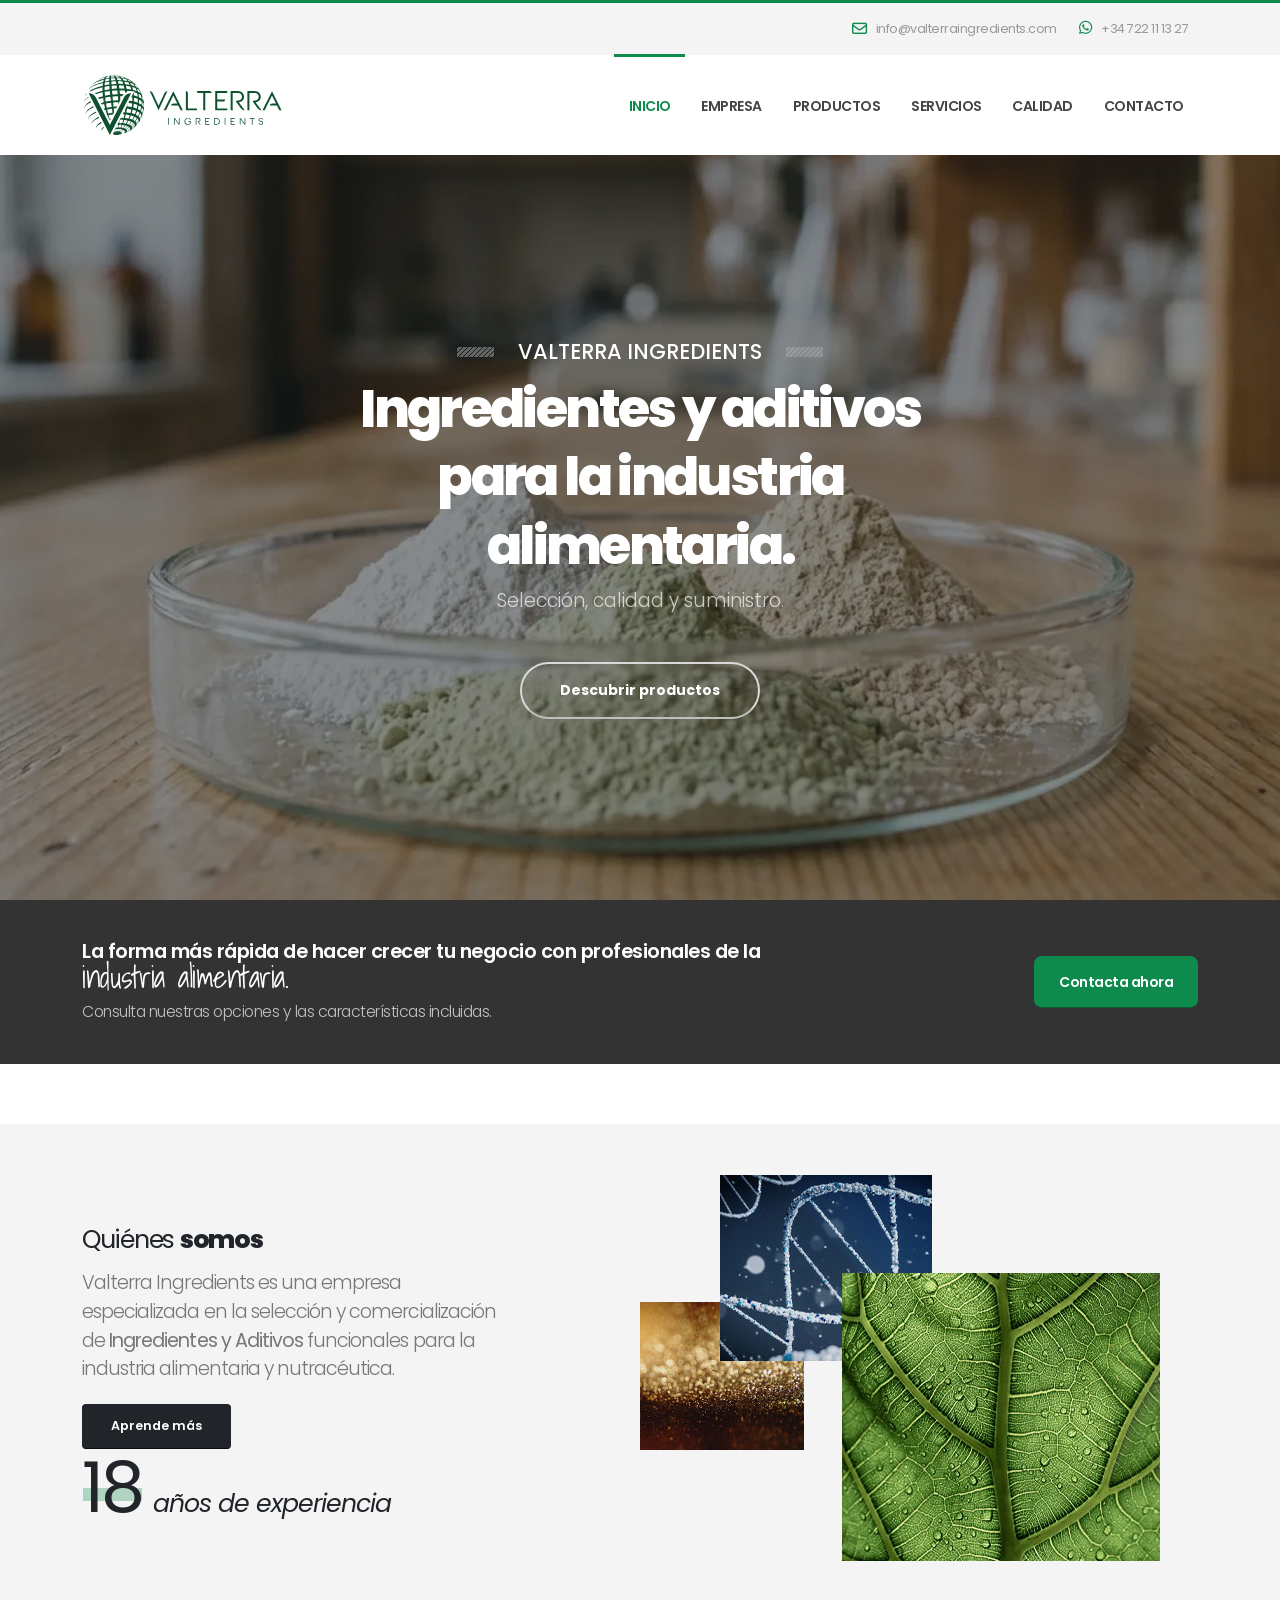
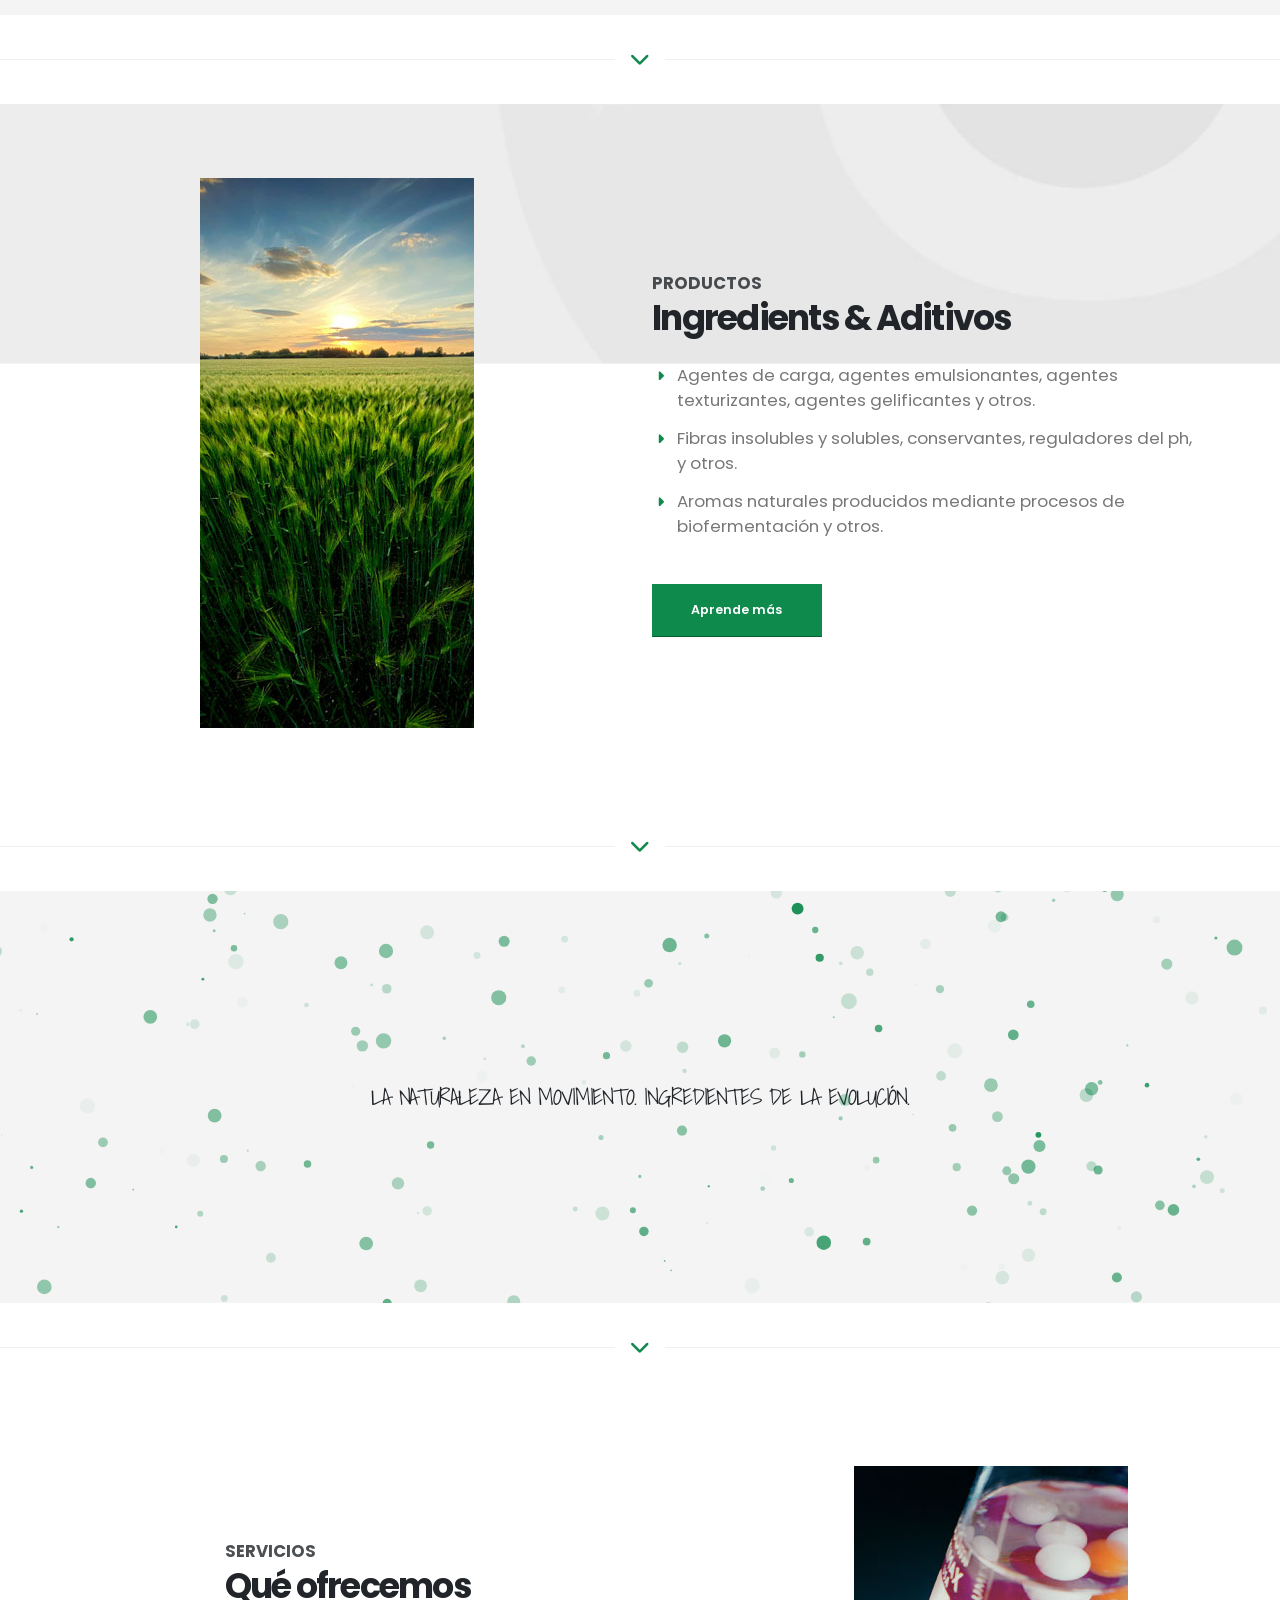
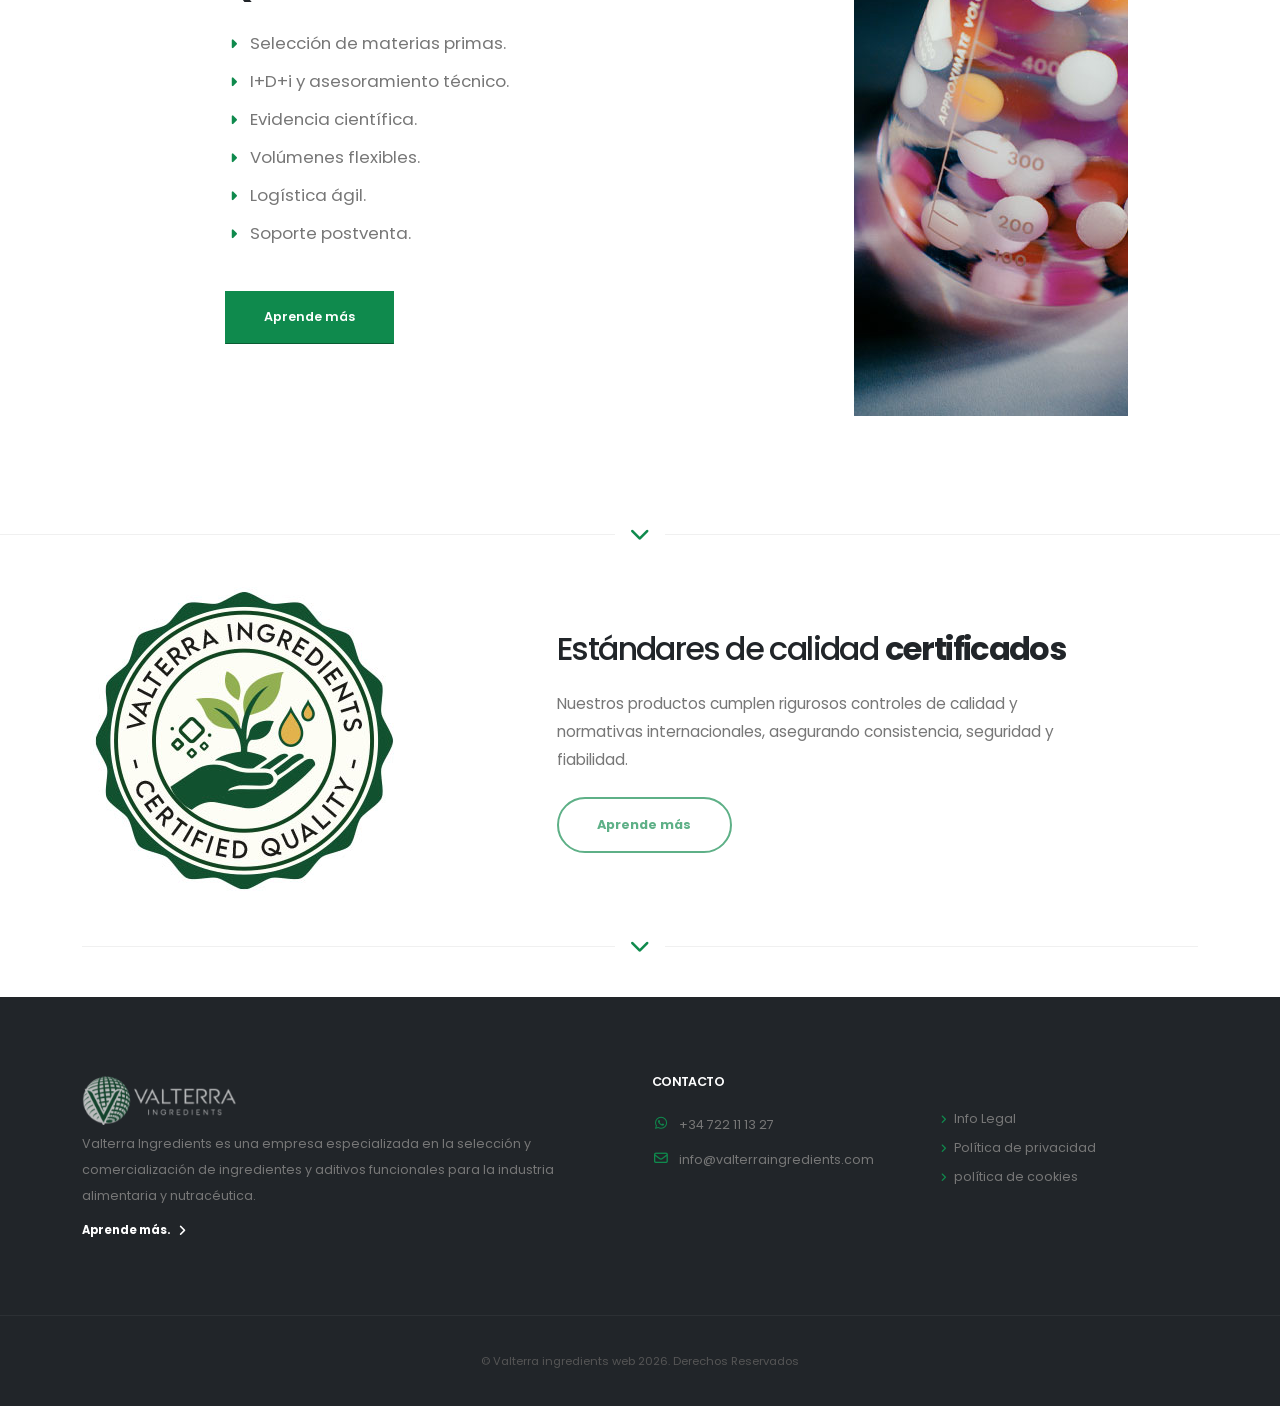
==== commit 51957c21: "Add files via upload" ====
--- a/index.html
+++ b/index.html
@@ -37,7 +37,20 @@
 	<meta name="twitter:description" content="Proveedor de ingredientes y aditivos funcionales para la industria alimentaria y nutracéutica. Calidad, trazabilidad y soporte técnico.">
 	<meta name="twitter:image" content="https://www.valterraingredients.com/img/og/og-valterra-ingredients.jpg">
 	<meta name="twitter:image:alt" content="Valterra Ingredients - Ingredientes y aditivos funcionales para la industria alimentaria">
-
+		    
+	<script type="application/ld+json">
+{
+  "@context": "https://schema.org",
+  "@type": "Organization",
+  "name": "Valterra Ingredients",
+  "url": "https://www.valterraingredients.com/",
+  "logo": "https://www.valterraingredients.com/img/valterra-ingredients-logo.svg",
+  "description": "Proveedor de ingredientes y aditivos funcionales para la industria alimentaria y nutracéutica.",
+  "email": "info@valterraingredients.com"
+}
+    </script>
+		
+		
 	<!-- Favicon -->
 	<link rel="icon" type="image/png" href="/img/favicon/favicon-96x96.png" sizes="96x96">
 	<link rel="icon" type="image/svg+xml" href="/img/favicon/favicon.svg">
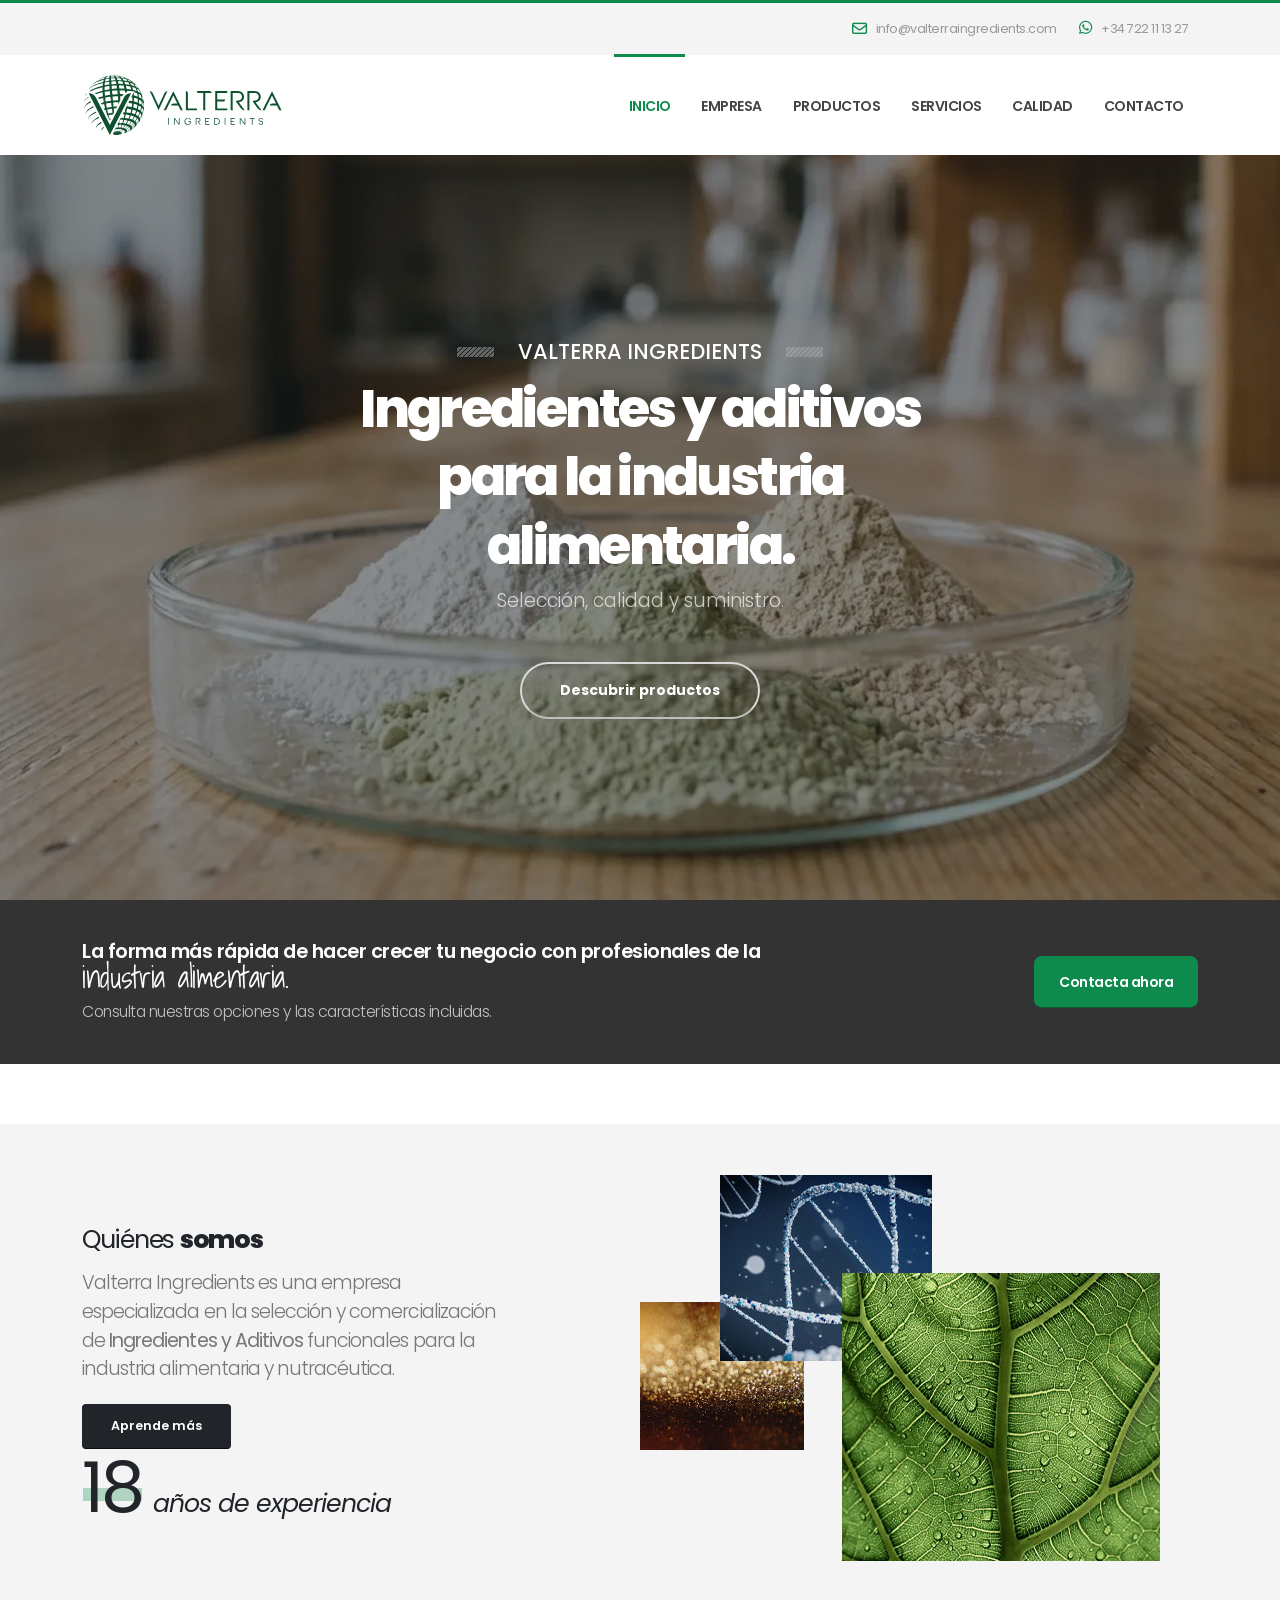
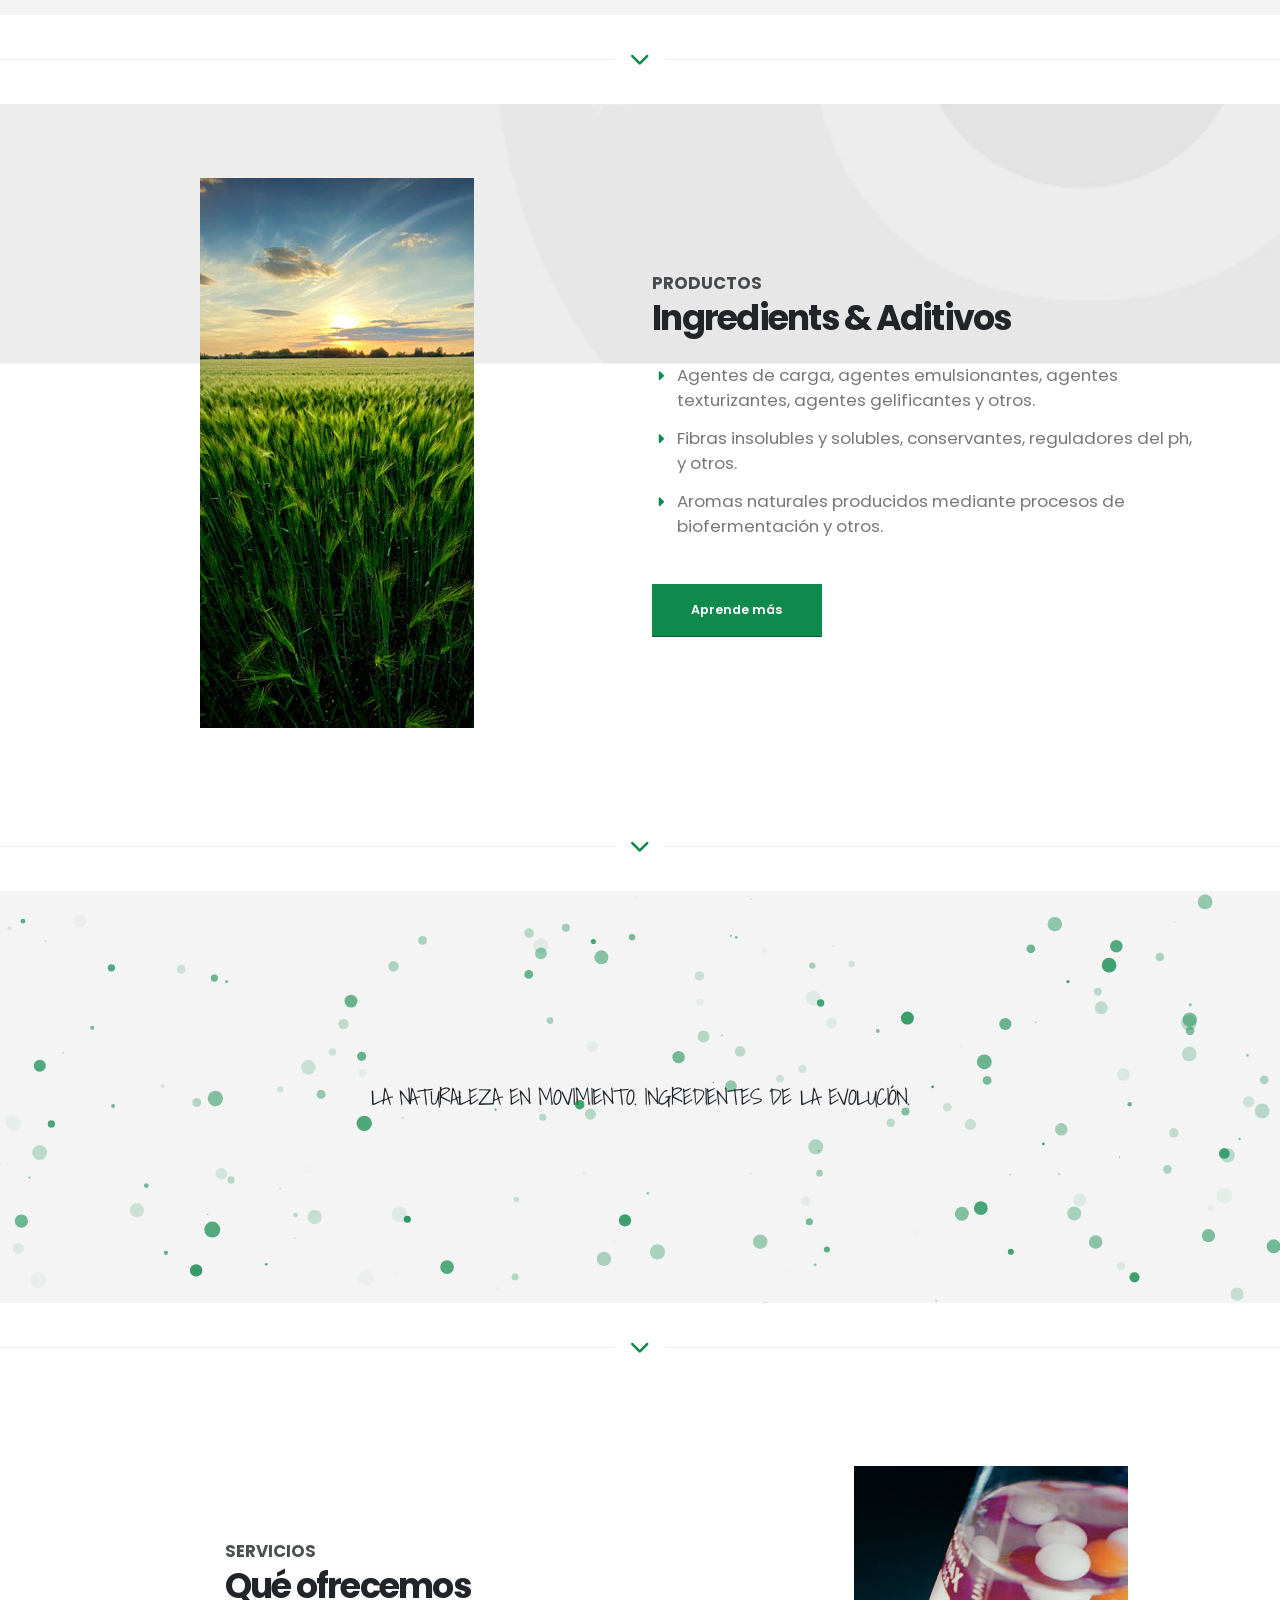
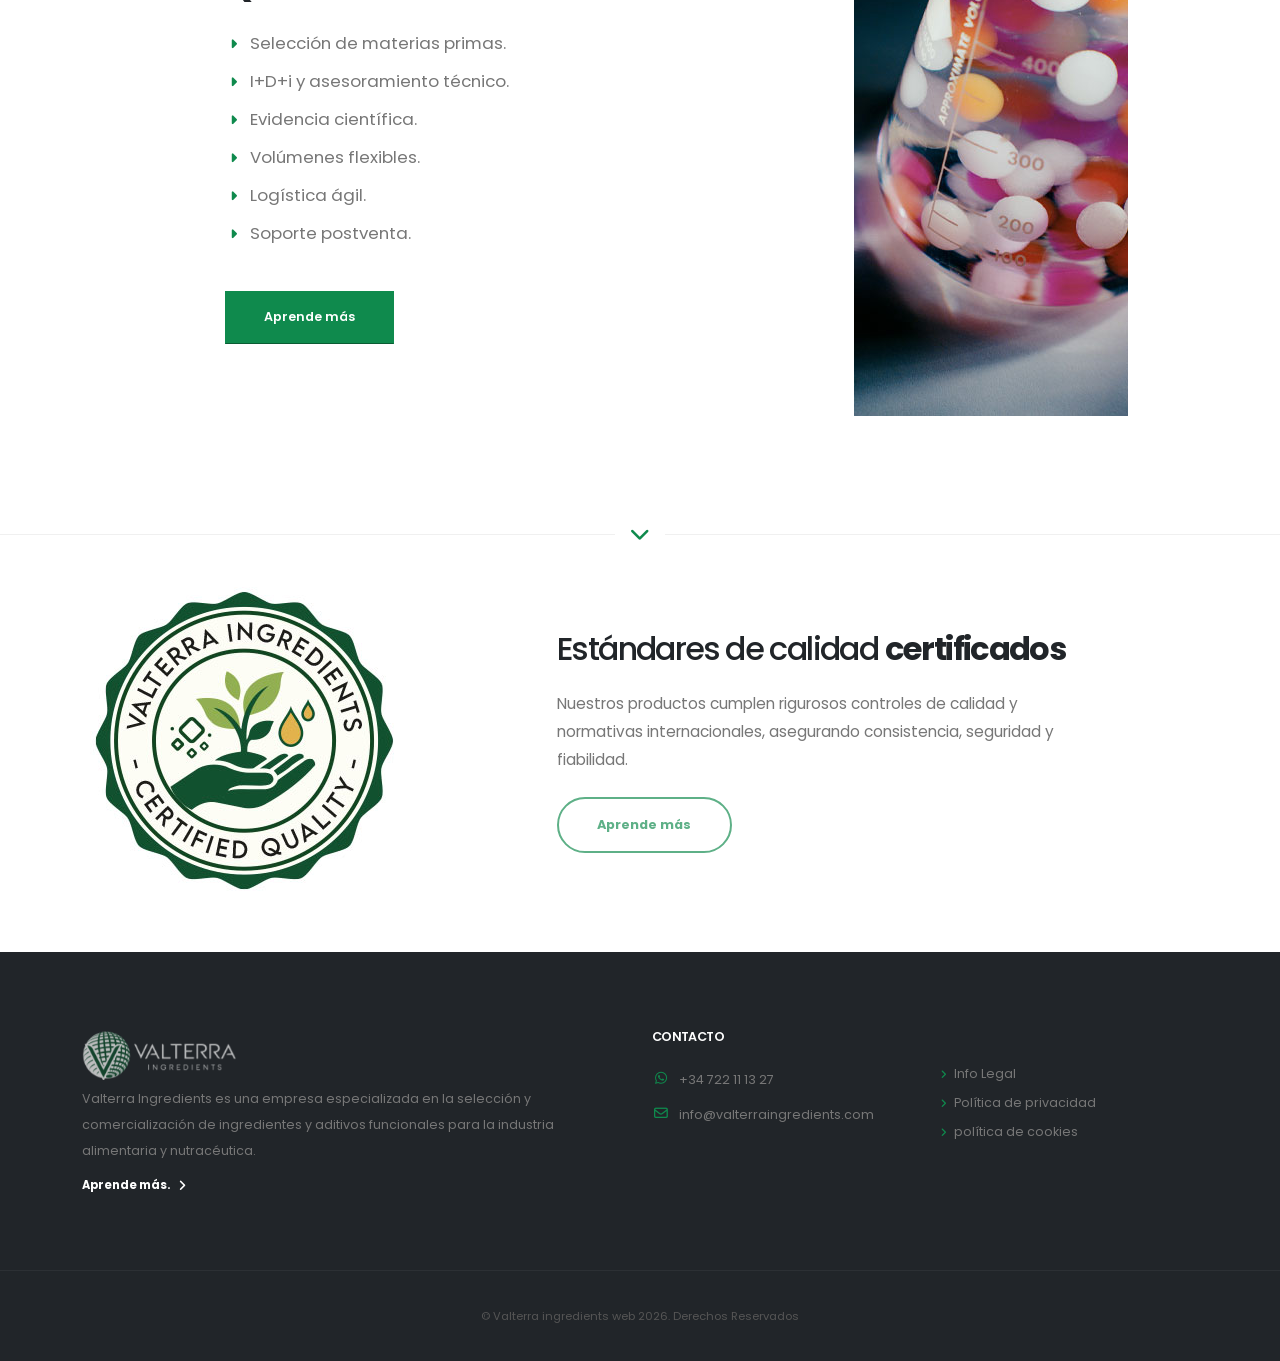
==== commit d44631f0: "Add files via upload" ====
--- a/index.html
+++ b/index.html
@@ -143,57 +143,58 @@
 								</div>
 							</div>
 							<div class="header-column justify-content-end">
-								<div class="header-row">
-									<div class="header-nav header-nav-line header-nav-top-line">
-										<div class="header-nav-main header-nav-main-square header-nav-main-effect-2 header-nav-main-sub-effect-1">
-											<nav class="collapse">
-												<ul class="nav nav-pills" id="mainNav">
-													<li class="dropdown">
-														<a class="dropdown-item dropdown-toggle active" href="#">
-															inicio
-														</a>
-														
-													</li>
-													<li class="dropdown dropdown-mega">
-														<a class="dropdown-item dropdown-toggle" href="elements.html">
-															Empresa
-														</a>
-														
-													</li>
-													<li class="dropdown">
-														<a class="dropdown-item dropdown-toggle" href="productos.html">
-															Productos
-														</a>
-														
-													</li>
-													<li class="dropdown">
-														<a class="dropdown-item dropdown-toggle" href="#">
-															Servicios
-														</a>
-														
-													</li>
-													<li class="dropdown">
-														<a class="dropdown-item dropdown-toggle" href="#">
-															Calidad
-														</a>
-													</li>
-													<li class="dropdown">
-														<a class="dropdown-item dropdown-toggle" href="#">
-															Contacto
-														</a>
-														
-													</li>
-													
-												</ul>
-											</nav>
-										</div>
-										<button class="btn header-btn-collapse-nav" data-bs-toggle="collapse" data-bs-target=".header-nav-main nav">
-											<i class="fas fa-bars"></i>
-										</button>
-									</div>
-									
-								</div>
-							</div>
+	<div class="header-row">
+		<div class="header-nav header-nav-line header-nav-top-line">
+			<div class="header-nav-main header-nav-main-square header-nav-main-effect-2 header-nav-main-sub-effect-1">
+				<nav class="collapse">
+					<ul class="nav nav-pills" id="mainNav">
+
+						<li>
+							<a class="nav-link active" href="index.html">
+								Inicio
+							</a>
+						</li>
+
+						<li>
+							<a class="nav-link" href="empresa.html">
+								Empresa
+							</a>
+						</li>
+
+						<li>
+							<a class="nav-link" href="productos.html">
+								Productos
+							</a>
+						</li>
+
+						<li>
+							<a class="nav-link" href="servicios.html">
+								Servicios
+							</a>
+						</li>
+
+						<li>
+							<a class="nav-link" href="calidad.html">
+								Calidad
+							</a>
+						</li>
+
+						<li>
+							<a class="nav-link" href="contacto.html">
+								Contacto
+							</a>
+						</li>
+
+					</ul>
+				</nav>
+			</div>
+
+			<button class="btn header-btn-collapse-nav" data-bs-toggle="collapse" data-bs-target=".header-nav-main nav">
+				<i class="fas fa-bars"></i>
+			</button>
+		</div>
+	</div>
+</div>
 						</div>
 					</div>
 				</div>
@@ -456,18 +457,9 @@
 								<a href="calidad.html" class="btn btn-secondary btn-outline btn-rounded font-weight-bold btn-px-5 py-3">Aprende más</a>
 							</div>
 						</div>
-				<div class="divider divider-primary">
-								<i class="fas fa-chevron-down"></i>
-							</div>
-
-					
-
-				</div>
-                             
-			
-
-					
 				
+				</div>
+                    
 			</div>
 
 			<footer id="footer">
